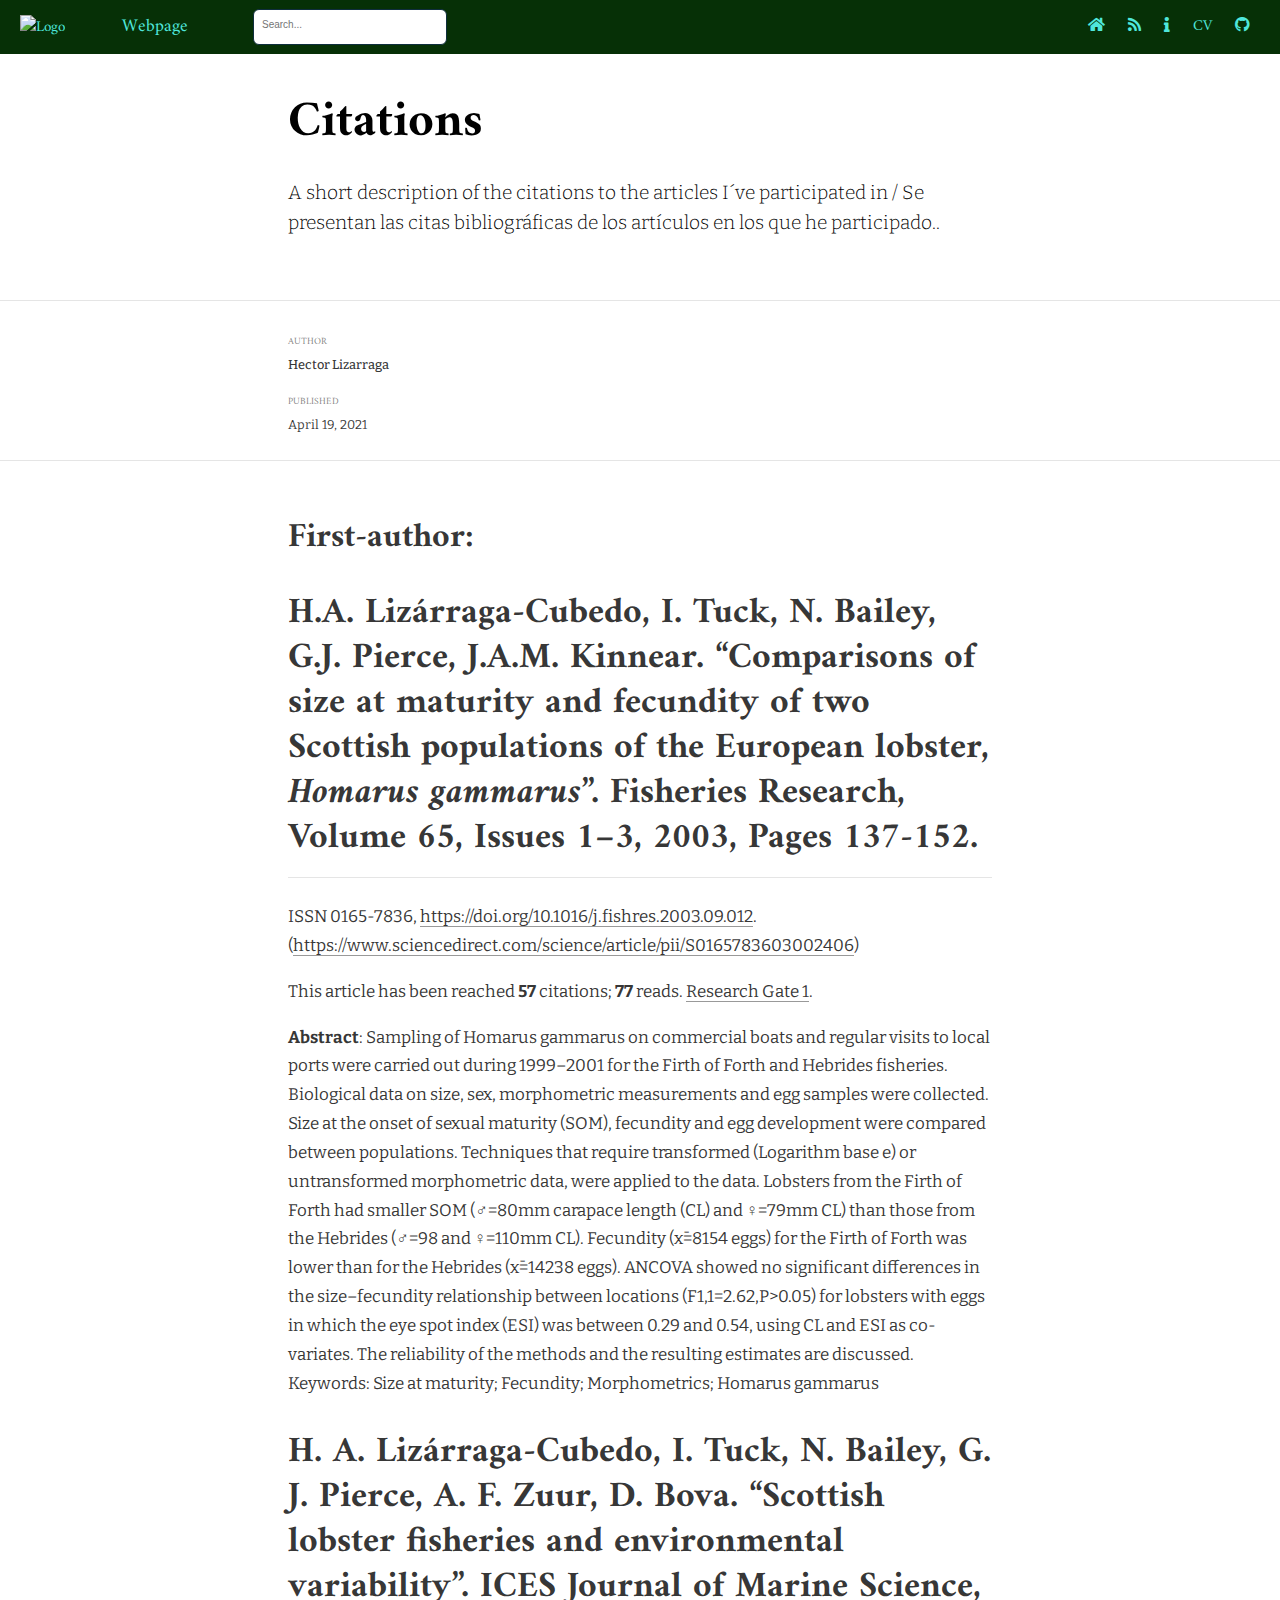
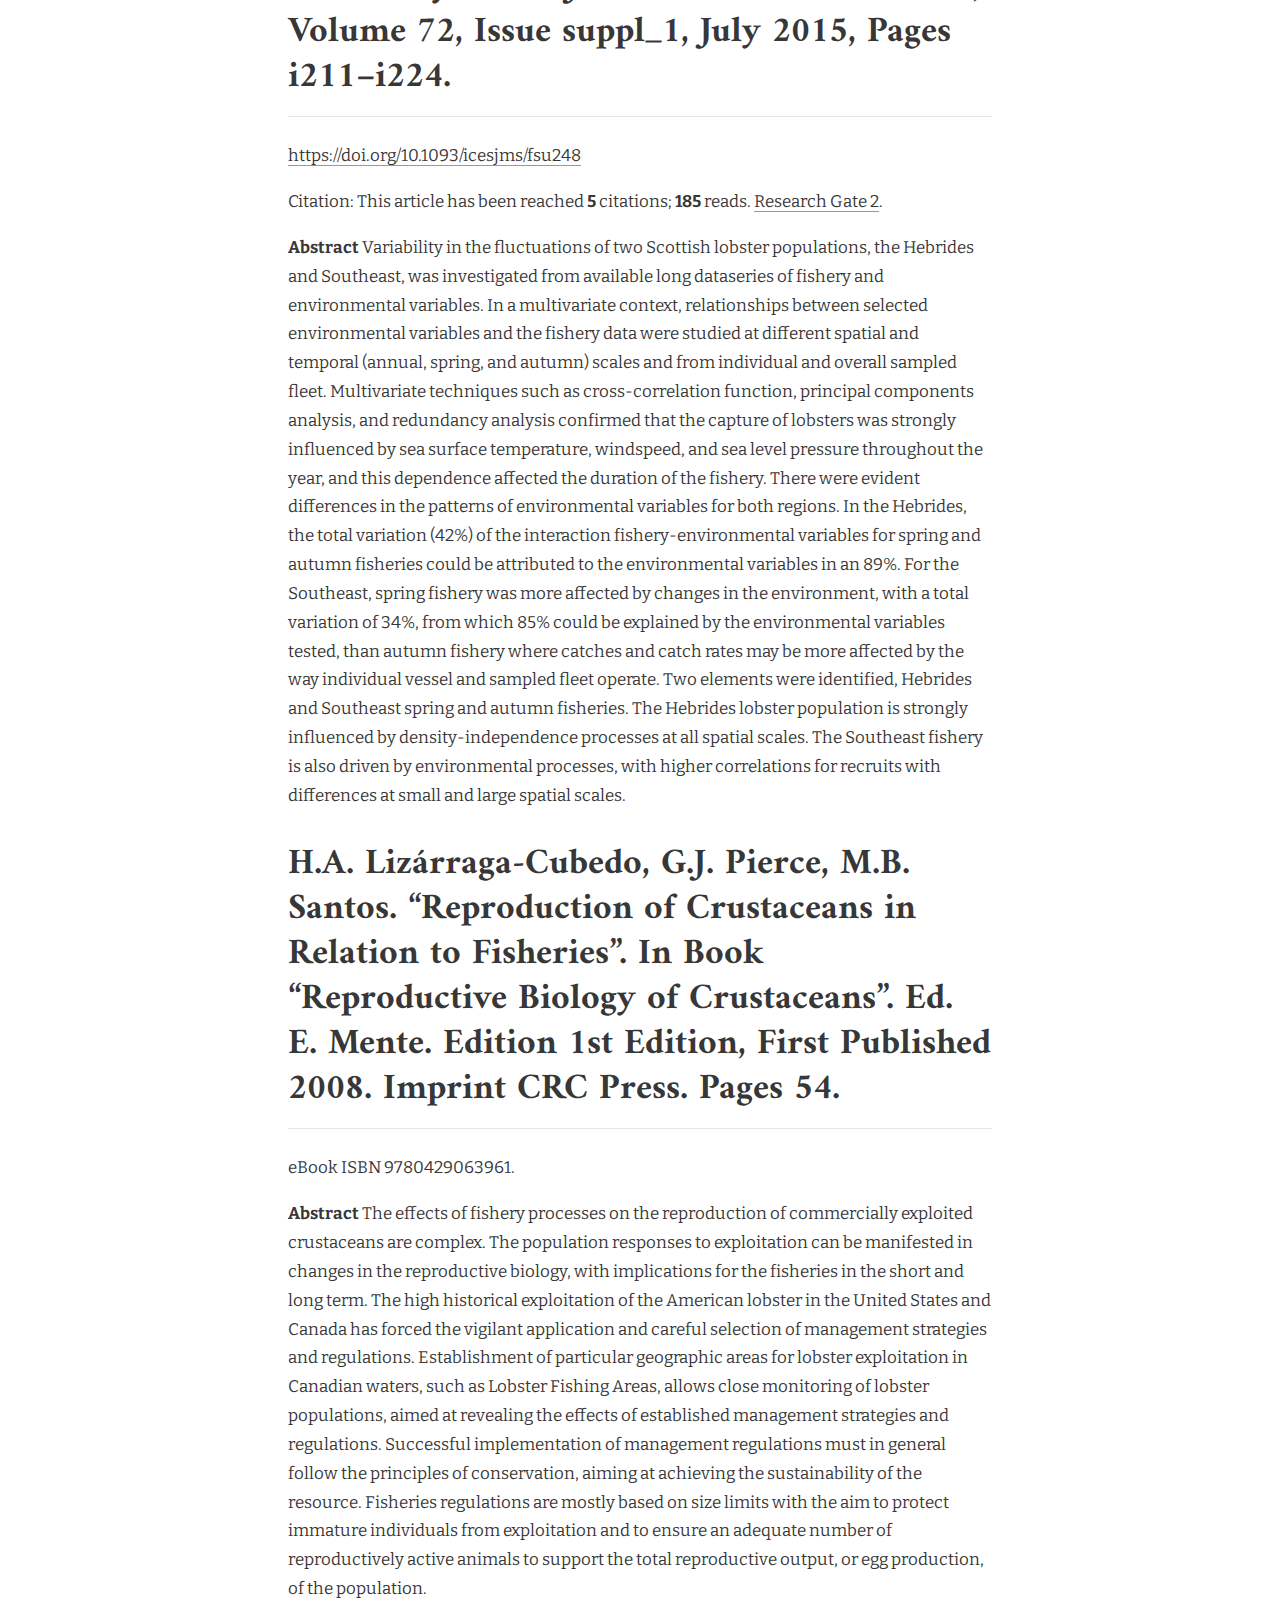
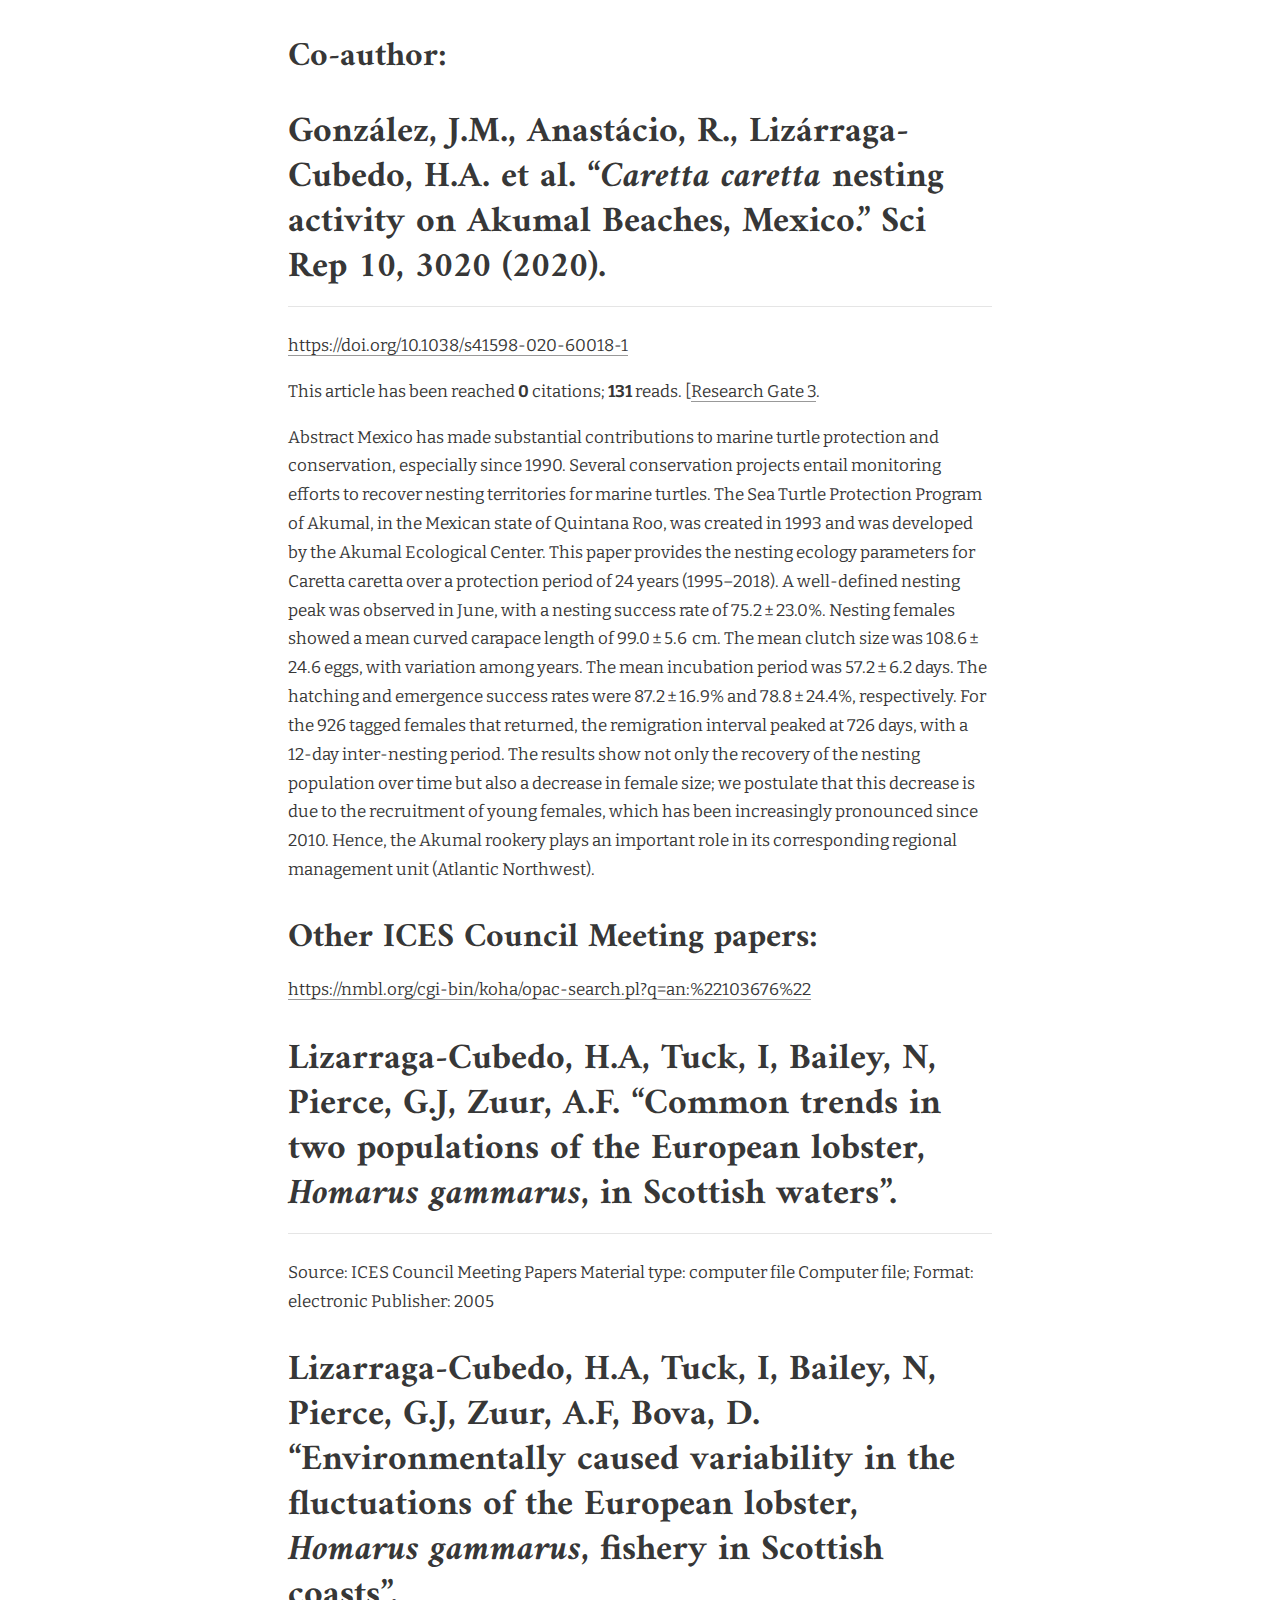
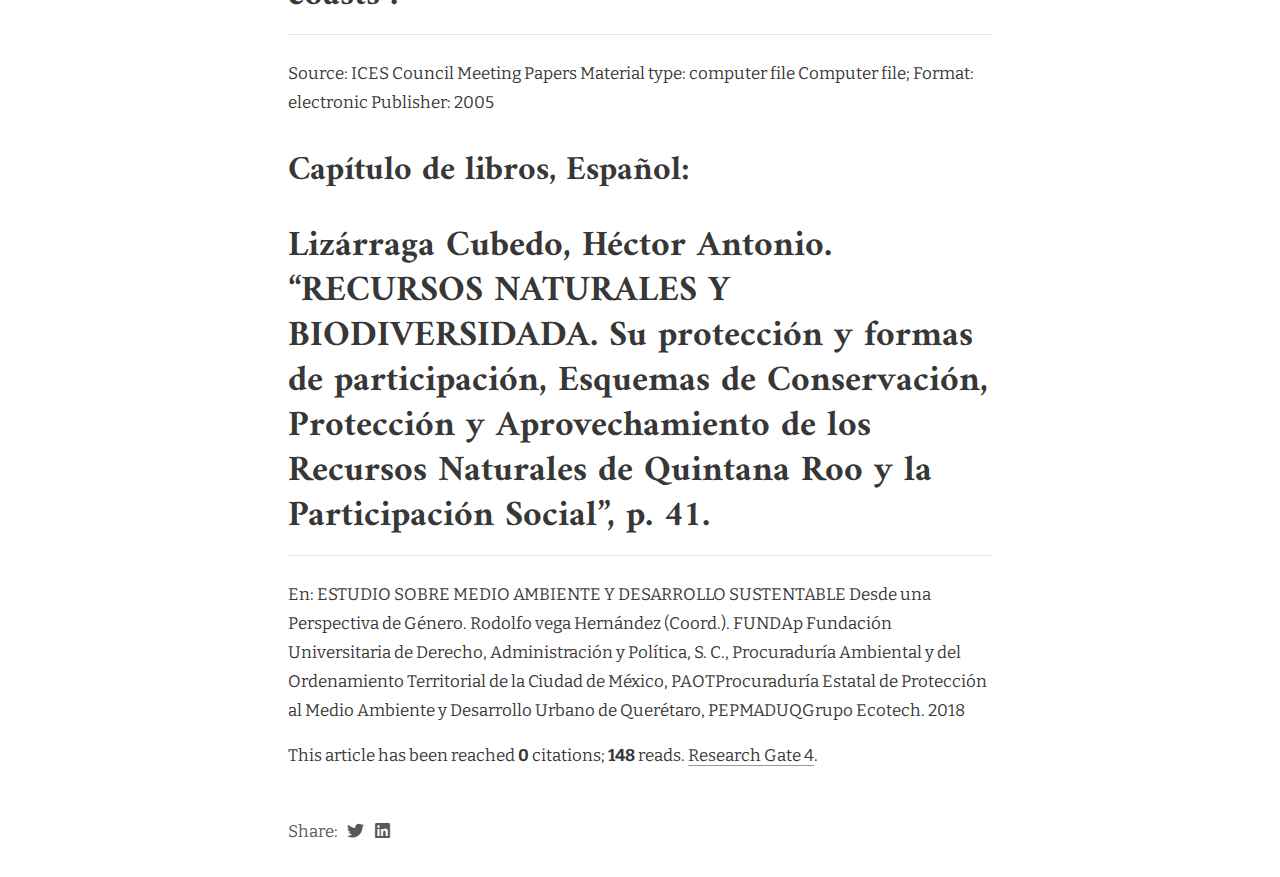
==== docs/posts/2021-04-19-citations/index.html @ cfe35ca5 "CV and citations added" ====
<!DOCTYPE html>

<html xmlns="http://www.w3.org/1999/xhtml" lang="" xml:lang="">

<head>
  <meta charset="utf-8"/>
  <meta name="viewport" content="width=device-width, initial-scale=1"/>
  <meta http-equiv="X-UA-Compatible" content="IE=Edge,chrome=1"/>
  <meta name="generator" content="distill" />

  <style type="text/css">
  /* Hide doc at startup (prevent jankiness while JS renders/transforms) */
  body {
    visibility: hidden;
  }
  </style>

 <!--radix_placeholder_import_source-->
 <!--/radix_placeholder_import_source-->

<style type="text/css">code{white-space: pre;}</style>
<style type="text/css" data-origin="pandoc">
pre > code.sourceCode { white-space: pre; position: relative; }
pre > code.sourceCode > span { display: inline-block; line-height: 1.25; }
pre > code.sourceCode > span:empty { height: 1.2em; }
code.sourceCode > span { color: inherit; text-decoration: inherit; }
div.sourceCode { margin: 1em 0; }
pre.sourceCode { margin: 0; }
@media screen {
div.sourceCode { overflow: auto; }
}
@media print {
pre > code.sourceCode { white-space: pre-wrap; }
pre > code.sourceCode > span { text-indent: -5em; padding-left: 5em; }
}
pre.numberSource code
  { counter-reset: source-line 0; }
pre.numberSource code > span
  { position: relative; left: -4em; counter-increment: source-line; }
pre.numberSource code > span > a:first-child::before
  { content: counter(source-line);
    position: relative; left: -1em; text-align: right; vertical-align: baseline;
    border: none; display: inline-block;
    -webkit-touch-callout: none; -webkit-user-select: none;
    -khtml-user-select: none; -moz-user-select: none;
    -ms-user-select: none; user-select: none;
    padding: 0 4px; width: 4em;
    color: #aaaaaa;
  }
pre.numberSource { margin-left: 3em; border-left: 1px solid #aaaaaa;  padding-left: 4px; }
div.sourceCode
  {   }
@media screen {
pre > code.sourceCode > span > a:first-child::before { text-decoration: underline; }
}
code span.al { color: #ad0000; } /* Alert */
code span.an { color: #5e5e5e; } /* Annotation */
code span.at { color: #20794d; } /* Attribute */
code span.bn { color: #ad0000; } /* BaseN */
code span.bu { } /* BuiltIn */
code span.cf { color: #007ba5; } /* ControlFlow */
code span.ch { color: #20794d; } /* Char */
code span.cn { color: #8f5902; } /* Constant */
code span.co { color: #5e5e5e; } /* Comment */
code span.cv { color: #5e5e5e; font-style: italic; } /* CommentVar */
code span.do { color: #5e5e5e; font-style: italic; } /* Documentation */
code span.dt { color: #ad0000; } /* DataType */
code span.dv { color: #ad0000; } /* DecVal */
code span.er { color: #ad0000; } /* Error */
code span.ex { } /* Extension */
code span.fl { color: #ad0000; } /* Float */
code span.fu { color: #4758ab; } /* Function */
code span.im { } /* Import */
code span.in { color: #5e5e5e; } /* Information */
code span.kw { color: #007ba5; } /* Keyword */
code span.op { color: #5e5e5e; } /* Operator */
code span.ot { color: #007ba5; } /* Other */
code span.pp { color: #ad0000; } /* Preprocessor */
code span.sc { color: #20794d; } /* SpecialChar */
code span.ss { color: #20794d; } /* SpecialString */
code span.st { color: #20794d; } /* String */
code span.va { color: #111111; } /* Variable */
code span.vs { color: #20794d; } /* VerbatimString */
code span.wa { color: #5e5e5e; font-style: italic; } /* Warning */
</style>

  <!--radix_placeholder_meta_tags-->
<title>Webpage: Citations</title>

<meta property="description" itemprop="description" content="A short description of the citations to the articles I´ve participated in / Se presentan las citas bibliográficas de los artículos en los que he participado.."/>

<link rel="canonical" href="https://halizarraga.github.io/Pagina/posts/2021-04-19-citations/"/>

<!--  https://schema.org/Article -->
<meta property="article:published" itemprop="datePublished" content="2021-04-19"/>
<meta property="article:created" itemprop="dateCreated" content="2021-04-19"/>
<meta name="article:author" content="Hector Lizarraga"/>

<!--  https://developers.facebook.com/docs/sharing/webmasters#markup -->
<meta property="og:title" content="Webpage: Citations"/>
<meta property="og:type" content="article"/>
<meta property="og:description" content="A short description of the citations to the articles I´ve participated in / Se presentan las citas bibliográficas de los artículos en los que he participado.."/>
<meta property="og:url" content="https://halizarraga.github.io/Pagina/posts/2021-04-19-citations/"/>
<meta property="og:locale" content="en_US"/>
<meta property="og:site_name" content="Webpage"/>

<!--  https://dev.twitter.com/cards/types/summary -->
<meta property="twitter:card" content="summary"/>
<meta property="twitter:title" content="Webpage: Citations"/>
<meta property="twitter:description" content="A short description of the citations to the articles I´ve participated in / Se presentan las citas bibliográficas de los artículos en los que he participado.."/>
<meta property="twitter:url" content="https://halizarraga.github.io/Pagina/posts/2021-04-19-citations/"/>

<!--/radix_placeholder_meta_tags-->
  <!--radix_placeholder_rmarkdown_metadata-->

<script type="text/json" id="radix-rmarkdown-metadata">
{"type":"list","attributes":{"names":{"type":"character","attributes":{},"value":["title","description","author","date","output","canonical_url"]}},"value":[{"type":"character","attributes":{},"value":["Citations"]},{"type":"character","attributes":{},"value":["A short description of the citations to the articles I´ve participated in / Se presentan las citas bibliográficas de los artículos en los que he participado.."]},{"type":"list","attributes":{},"value":[{"type":"list","attributes":{"names":{"type":"character","attributes":{},"value":["name","url"]}},"value":[{"type":"character","attributes":{},"value":["Hector Lizarraga"]},{"type":"list","attributes":{"names":{"type":"character","attributes":{},"value":["https://www.researchgate.net/profile/Hector-Lizarraga"]}},"value":[{"type":"NULL"}]}]}]},{"type":"character","attributes":{},"value":["04-19-2021"]},{"type":"list","attributes":{"names":{"type":"character","attributes":{},"value":["distill::distill_article"]}},"value":[{"type":"list","attributes":{"names":{"type":"character","attributes":{},"value":["self_contained"]}},"value":[{"type":"logical","attributes":{},"value":[false]}]}]},{"type":"character","attributes":{},"value":["https://halizarraga.github.io/Pagina/posts/2021-04-19-citations/"]}]}
</script>
<!--/radix_placeholder_rmarkdown_metadata-->
  
  <script type="text/json" id="radix-resource-manifest">
  {"type":"character","attributes":{},"value":["citations_files/anchor-4.2.2/anchor.min.js","citations_files/bowser-1.9.3/bowser.min.js","citations_files/distill-2.2.21/template.v2.js","citations_files/header-attrs-2.7/header-attrs.js","citations_files/jquery-1.11.3/jquery.min.js","citations_files/popper-2.6.0/popper.min.js","citations_files/tippy-6.2.7/tippy-bundle.umd.min.js","citations_files/tippy-6.2.7/tippy-light-border.css","citations_files/tippy-6.2.7/tippy.css","citations_files/tippy-6.2.7/tippy.umd.min.js","citations_files/webcomponents-2.0.0/webcomponents.js"]}
  </script>
  <!--radix_placeholder_navigation_in_header-->
<meta name="distill:offset" content="../.."/>

<script type="application/javascript">

  window.headroom_prevent_pin = false;

  window.document.addEventListener("DOMContentLoaded", function (event) {

    // initialize headroom for banner
    var header = $('header').get(0);
    var headerHeight = header.offsetHeight;
    var headroom = new Headroom(header, {
      tolerance: 5,
      onPin : function() {
        if (window.headroom_prevent_pin) {
          window.headroom_prevent_pin = false;
          headroom.unpin();
        }
      }
    });
    headroom.init();
    if(window.location.hash)
      headroom.unpin();
    $(header).addClass('headroom--transition');

    // offset scroll location for banner on hash change
    // (see: https://github.com/WickyNilliams/headroom.js/issues/38)
    window.addEventListener("hashchange", function(event) {
      window.scrollTo(0, window.pageYOffset - (headerHeight + 25));
    });

    // responsive menu
    $('.distill-site-header').each(function(i, val) {
      var topnav = $(this);
      var toggle = topnav.find('.nav-toggle');
      toggle.on('click', function() {
        topnav.toggleClass('responsive');
      });
    });

    // nav dropdowns
    $('.nav-dropbtn').click(function(e) {
      $(this).next('.nav-dropdown-content').toggleClass('nav-dropdown-active');
      $(this).parent().siblings('.nav-dropdown')
         .children('.nav-dropdown-content').removeClass('nav-dropdown-active');
    });
    $("body").click(function(e){
      $('.nav-dropdown-content').removeClass('nav-dropdown-active');
    });
    $(".nav-dropdown").click(function(e){
      e.stopPropagation();
    });
  });
</script>

<style type="text/css">

/* Theme (user-documented overrideables for nav appearance) */

.distill-site-nav {
  color: rgba(255, 255, 255, 0.8);
  background-color: #0F2E3D;
  font-size: 15px;
  font-weight: 300;
}

.distill-site-nav a {
  color: inherit;
  text-decoration: none;
}

.distill-site-nav a:hover {
  color: white;
}

@media print {
  .distill-site-nav {
    display: none;
  }
}

.distill-site-header {

}

.distill-site-footer {

}


/* Site Header */

.distill-site-header {
  width: 100%;
  box-sizing: border-box;
  z-index: 3;
}

.distill-site-header .nav-left {
  display: inline-block;
  margin-left: 8px;
}

@media screen and (max-width: 768px) {
  .distill-site-header .nav-left {
    margin-left: 0;
  }
}


.distill-site-header .nav-right {
  float: right;
  margin-right: 8px;
}

.distill-site-header a,
.distill-site-header .title {
  display: inline-block;
  text-align: center;
  padding: 14px 10px 14px 10px;
}

.distill-site-header .title {
  font-size: 18px;
  min-width: 150px;
}

.distill-site-header .logo {
  padding: 0;
}

.distill-site-header .logo img {
  display: none;
  max-height: 20px;
  width: auto;
  margin-bottom: -4px;
}

.distill-site-header .nav-image img {
  max-height: 18px;
  width: auto;
  display: inline-block;
  margin-bottom: -3px;
}



@media screen and (min-width: 1000px) {
  .distill-site-header .logo img {
    display: inline-block;
  }
  .distill-site-header .nav-left {
    margin-left: 20px;
  }
  .distill-site-header .nav-right {
    margin-right: 20px;
  }
  .distill-site-header .title {
    padding-left: 12px;
  }
}


.distill-site-header .nav-toggle {
  display: none;
}

.nav-dropdown {
  display: inline-block;
  position: relative;
}

.nav-dropdown .nav-dropbtn {
  border: none;
  outline: none;
  color: rgba(255, 255, 255, 0.8);
  padding: 16px 10px;
  background-color: transparent;
  font-family: inherit;
  font-size: inherit;
  font-weight: inherit;
  margin: 0;
  margin-top: 1px;
  z-index: 2;
}

.nav-dropdown-content {
  display: none;
  position: absolute;
  background-color: white;
  min-width: 200px;
  border: 1px solid rgba(0,0,0,0.15);
  border-radius: 4px;
  box-shadow: 0px 8px 16px 0px rgba(0,0,0,0.1);
  z-index: 1;
  margin-top: 2px;
  white-space: nowrap;
  padding-top: 4px;
  padding-bottom: 4px;
}

.nav-dropdown-content hr {
  margin-top: 4px;
  margin-bottom: 4px;
  border: none;
  border-bottom: 1px solid rgba(0, 0, 0, 0.1);
}

.nav-dropdown-active {
  display: block;
}

.nav-dropdown-content a, .nav-dropdown-content .nav-dropdown-header {
  color: black;
  padding: 6px 24px;
  text-decoration: none;
  display: block;
  text-align: left;
}

.nav-dropdown-content .nav-dropdown-header {
  display: block;
  padding: 5px 24px;
  padding-bottom: 0;
  text-transform: uppercase;
  font-size: 14px;
  color: #999999;
  white-space: nowrap;
}

.nav-dropdown:hover .nav-dropbtn {
  color: white;
}

.nav-dropdown-content a:hover {
  background-color: #ddd;
  color: black;
}

.nav-right .nav-dropdown-content {
  margin-left: -45%;
  right: 0;
}

@media screen and (max-width: 768px) {
  .distill-site-header a, .distill-site-header .nav-dropdown  {display: none;}
  .distill-site-header a.nav-toggle {
    float: right;
    display: block;
  }
  .distill-site-header .title {
    margin-left: 0;
  }
  .distill-site-header .nav-right {
    margin-right: 0;
  }
  .distill-site-header {
    overflow: hidden;
  }
  .nav-right .nav-dropdown-content {
    margin-left: 0;
  }
}


@media screen and (max-width: 768px) {
  .distill-site-header.responsive {position: relative; min-height: 500px; }
  .distill-site-header.responsive a.nav-toggle {
    position: absolute;
    right: 0;
    top: 0;
  }
  .distill-site-header.responsive a,
  .distill-site-header.responsive .nav-dropdown {
    display: block;
    text-align: left;
  }
  .distill-site-header.responsive .nav-left,
  .distill-site-header.responsive .nav-right {
    width: 100%;
  }
  .distill-site-header.responsive .nav-dropdown {float: none;}
  .distill-site-header.responsive .nav-dropdown-content {position: relative;}
  .distill-site-header.responsive .nav-dropdown .nav-dropbtn {
    display: block;
    width: 100%;
    text-align: left;
  }
}

/* Site Footer */

.distill-site-footer {
  width: 100%;
  overflow: hidden;
  box-sizing: border-box;
  z-index: 3;
  margin-top: 30px;
  padding-top: 30px;
  padding-bottom: 30px;
  text-align: center;
}

/* Headroom */

d-title {
  padding-top: 6rem;
}

@media print {
  d-title {
    padding-top: 4rem;
  }
}

.headroom {
  z-index: 1000;
  position: fixed;
  top: 0;
  left: 0;
  right: 0;
}

.headroom--transition {
  transition: all .4s ease-in-out;
}

.headroom--unpinned {
  top: -100px;
}

.headroom--pinned {
  top: 0;
}

/* adjust viewport for navbar height */
/* helps vertically center bootstrap (non-distill) content */
.min-vh-100 {
  min-height: calc(100vh - 100px) !important;
}

</style>

<script src="../../site_libs/jquery-1.11.3/jquery.min.js"></script>
<link href="../../site_libs/font-awesome-5.1.0/css/all.css" rel="stylesheet"/>
<link href="../../site_libs/font-awesome-5.1.0/css/v4-shims.css" rel="stylesheet"/>
<script src="../../site_libs/headroom-0.9.4/headroom.min.js"></script>
<script src="../../site_libs/autocomplete-0.37.1/autocomplete.min.js"></script>
<script src="../../site_libs/fuse-6.4.1/fuse.min.js"></script>

<script type="application/javascript">

function getMeta(metaName) {
  var metas = document.getElementsByTagName('meta');
  for (let i = 0; i < metas.length; i++) {
    if (metas[i].getAttribute('name') === metaName) {
      return metas[i].getAttribute('content');
    }
  }
  return '';
}

function offsetURL(url) {
  var offset = getMeta('distill:offset');
  return offset ? offset + '/' + url : url;
}

function createFuseIndex() {

  // create fuse index
  var options = {
    keys: [
      { name: 'title', weight: 20 },
      { name: 'categories', weight: 15 },
      { name: 'description', weight: 10 },
      { name: 'contents', weight: 5 },
    ],
    ignoreLocation: true,
    threshold: 0
  };
  var fuse = new window.Fuse([], options);

  // fetch the main search.json
  return fetch(offsetURL('search.json'))
    .then(function(response) {
      if (response.status == 200) {
        return response.json().then(function(json) {
          // index main articles
          json.articles.forEach(function(article) {
            fuse.add(article);
          });
          // download collections and index their articles
          return Promise.all(json.collections.map(function(collection) {
            return fetch(offsetURL(collection)).then(function(response) {
              if (response.status === 200) {
                return response.json().then(function(articles) {
                  articles.forEach(function(article) {
                    fuse.add(article);
                  });
                })
              } else {
                return Promise.reject(
                  new Error('Unexpected status from search index request: ' +
                            response.status)
                );
              }
            });
          })).then(function() {
            return fuse;
          });
        });

      } else {
        return Promise.reject(
          new Error('Unexpected status from search index request: ' +
                      response.status)
        );
      }
    });
}

window.document.addEventListener("DOMContentLoaded", function (event) {

  // get search element (bail if we don't have one)
  var searchEl = window.document.getElementById('distill-search');
  if (!searchEl)
    return;

  createFuseIndex()
    .then(function(fuse) {

      // make search box visible
      searchEl.classList.remove('hidden');

      // initialize autocomplete
      var options = {
        autoselect: true,
        hint: false,
        minLength: 2,
      };
      window.autocomplete(searchEl, options, [{
        source: function(query, callback) {
          const searchOptions = {
            isCaseSensitive: false,
            shouldSort: true,
            minMatchCharLength: 2,
            limit: 10,
          };
          var results = fuse.search(query, searchOptions);
          callback(results
            .map(function(result) { return result.item; })
          );
        },
        templates: {
          suggestion: function(suggestion) {
            var img = suggestion.preview && Object.keys(suggestion.preview).length > 0
              ? `<img src="${offsetURL(suggestion.preview)}"</img>`
              : '';
            var html = `
              <div class="search-item">
                <h3>${suggestion.title}</h3>
                <div class="search-item-description">
                  ${suggestion.description || ''}
                </div>
                <div class="search-item-preview">
                  ${img}
                </div>
              </div>
            `;
            return html;
          }
        }
      }]).on('autocomplete:selected', function(event, suggestion) {
        window.location.href = offsetURL(suggestion.path);
      });
      // remove inline display style on autocompleter (we want to
      // manage responsive display via css)
      $('.algolia-autocomplete').css("display", "");
    })
    .catch(function(error) {
      console.log(error);
    });

});

</script>

<style type="text/css">

.nav-search {
  font-size: x-small;
}

/* Algolioa Autocomplete */

.algolia-autocomplete {
  display: inline-block;
  margin-left: 10px;
  vertical-align: sub;
  background-color: white;
  color: black;
  padding: 6px;
  padding-top: 8px;
  padding-bottom: 0;
  border-radius: 6px;
  border: 1px #0F2E3D solid;
  width: 180px;
}


@media screen and (max-width: 768px) {
  .distill-site-nav .algolia-autocomplete {
    display: none;
    visibility: hidden;
  }
  .distill-site-nav.responsive .algolia-autocomplete {
    display: inline-block;
    visibility: visible;
  }
  .distill-site-nav.responsive .algolia-autocomplete .aa-dropdown-menu {
    margin-left: 0;
    width: 400px;
    max-height: 400px;
  }
}

.algolia-autocomplete .aa-input, .algolia-autocomplete .aa-hint {
  width: 90%;
  outline: none;
  border: none;
}

.algolia-autocomplete .aa-hint {
  color: #999;
}
.algolia-autocomplete .aa-dropdown-menu {
  width: 550px;
  max-height: 70vh;
  overflow-x: visible;
  overflow-y: scroll;
  padding: 5px;
  margin-top: 3px;
  margin-left: -150px;
  background-color: #fff;
  border-radius: 5px;
  border: 1px solid #999;
  border-top: none;
}

.algolia-autocomplete .aa-dropdown-menu .aa-suggestion {
  cursor: pointer;
  padding: 5px 4px;
  border-bottom: 1px solid #eee;
}

.algolia-autocomplete .aa-dropdown-menu .aa-suggestion:last-of-type {
  border-bottom: none;
  margin-bottom: 2px;
}

.algolia-autocomplete .aa-dropdown-menu .aa-suggestion .search-item {
  overflow: hidden;
  font-size: 0.8em;
  line-height: 1.4em;
}

.algolia-autocomplete .aa-dropdown-menu .aa-suggestion .search-item h3 {
  font-size: 1rem;
  margin-block-start: 0;
  margin-block-end: 5px;
}

.algolia-autocomplete .aa-dropdown-menu .aa-suggestion .search-item-description {
  display: inline-block;
  overflow: hidden;
  height: 2.8em;
  width: 80%;
  margin-right: 4%;
}

.algolia-autocomplete .aa-dropdown-menu .aa-suggestion .search-item-preview {
  display: inline-block;
  width: 15%;
}

.algolia-autocomplete .aa-dropdown-menu .aa-suggestion .search-item-preview img {
  height: 3em;
  width: auto;
  display: none;
}

.algolia-autocomplete .aa-dropdown-menu .aa-suggestion .search-item-preview img[src] {
  display: initial;
}

.algolia-autocomplete .aa-dropdown-menu .aa-suggestion.aa-cursor {
  background-color: #eee;
}
.algolia-autocomplete .aa-dropdown-menu .aa-suggestion em {
  font-weight: bold;
  font-style: normal;
}

</style>


<!--/radix_placeholder_navigation_in_header-->
  <!--radix_placeholder_distill-->

<style type="text/css">

body {
  background-color: white;
}

.pandoc-table {
  width: 100%;
}

.pandoc-table>caption {
  margin-bottom: 10px;
}

.pandoc-table th:not([align]) {
  text-align: left;
}

.pagedtable-footer {
  font-size: 15px;
}

d-byline .byline {
  grid-template-columns: 2fr 2fr;
}

d-byline .byline h3 {
  margin-block-start: 1.5em;
}

d-byline .byline .authors-affiliations h3 {
  margin-block-start: 0.5em;
}

.authors-affiliations .orcid-id {
  width: 16px;
  height:16px;
  margin-left: 4px;
  margin-right: 4px;
  vertical-align: middle;
  padding-bottom: 2px;
}

d-title .dt-tags {
  margin-top: 1em;
  grid-column: text;
}

.dt-tags .dt-tag {
  text-decoration: none;
  display: inline-block;
  color: rgba(0,0,0,0.6);
  padding: 0em 0.4em;
  margin-right: 0.5em;
  margin-bottom: 0.4em;
  font-size: 70%;
  border: 1px solid rgba(0,0,0,0.2);
  border-radius: 3px;
  text-transform: uppercase;
  font-weight: 500;
}

d-article table.gt_table td,
d-article table.gt_table th {
  border-bottom: none;
}

.html-widget {
  margin-bottom: 2.0em;
}

.l-screen-inset {
  padding-right: 16px;
}

.l-screen .caption {
  margin-left: 10px;
}

.shaded {
  background: rgb(247, 247, 247);
  padding-top: 20px;
  padding-bottom: 20px;
  border-top: 1px solid rgba(0, 0, 0, 0.1);
  border-bottom: 1px solid rgba(0, 0, 0, 0.1);
}

.shaded .html-widget {
  margin-bottom: 0;
  border: 1px solid rgba(0, 0, 0, 0.1);
}

.shaded .shaded-content {
  background: white;
}

.text-output {
  margin-top: 0;
  line-height: 1.5em;
}

.hidden {
  display: none !important;
}

d-article {
  padding-top: 2.5rem;
  padding-bottom: 30px;
}

d-appendix {
  padding-top: 30px;
}

d-article>p>img {
  width: 100%;
}

d-article h2 {
  margin: 1rem 0 1.5rem 0;
}

d-article h3 {
  margin-top: 1.5rem;
}

d-article iframe {
  border: 1px solid rgba(0, 0, 0, 0.1);
  margin-bottom: 2.0em;
  width: 100%;
}

/* Tweak code blocks */

d-article div.sourceCode code,
d-article pre code {
  font-family: Consolas, Monaco, 'Andale Mono', 'Ubuntu Mono', monospace;
}

d-article pre,
d-article div.sourceCode,
d-article div.sourceCode pre {
  overflow: auto;
}

d-article div.sourceCode {
  background-color: white;
}

d-article div.sourceCode pre {
  padding-left: 10px;
  font-size: 12px;
  border-left: 2px solid rgba(0,0,0,0.1);
}

d-article pre {
  font-size: 12px;
  color: black;
  background: none;
  margin-top: 0;
  text-align: left;
  white-space: pre;
  word-spacing: normal;
  word-break: normal;
  word-wrap: normal;
  line-height: 1.5;

  -moz-tab-size: 4;
  -o-tab-size: 4;
  tab-size: 4;

  -webkit-hyphens: none;
  -moz-hyphens: none;
  -ms-hyphens: none;
  hyphens: none;
}

d-article pre a {
  border-bottom: none;
}

d-article pre a:hover {
  border-bottom: none;
  text-decoration: underline;
}

d-article details {
  grid-column: text;
  margin-bottom: 0.8em;
}

@media(min-width: 768px) {

d-article pre,
d-article div.sourceCode,
d-article div.sourceCode pre {
  overflow: visible !important;
}

d-article div.sourceCode pre {
  padding-left: 18px;
  font-size: 14px;
}

d-article pre {
  font-size: 14px;
}

}

figure img.external {
  background: white;
  border: 1px solid rgba(0, 0, 0, 0.1);
  box-shadow: 0 1px 8px rgba(0, 0, 0, 0.1);
  padding: 18px;
  box-sizing: border-box;
}

/* CSS for d-contents */

.d-contents {
  grid-column: text;
  color: rgba(0,0,0,0.8);
  font-size: 0.9em;
  padding-bottom: 1em;
  margin-bottom: 1em;
  padding-bottom: 0.5em;
  margin-bottom: 1em;
  padding-left: 0.25em;
  justify-self: start;
}

@media(min-width: 1000px) {
  .d-contents.d-contents-float {
    height: 0;
    grid-column-start: 1;
    grid-column-end: 4;
    justify-self: center;
    padding-right: 3em;
    padding-left: 2em;
  }
}

.d-contents nav h3 {
  font-size: 18px;
  margin-top: 0;
  margin-bottom: 1em;
}

.d-contents li {
  list-style-type: none
}

.d-contents nav > ul {
  padding-left: 0;
}

.d-contents ul {
  padding-left: 1em
}

.d-contents nav ul li {
  margin-top: 0.6em;
  margin-bottom: 0.2em;
}

.d-contents nav a {
  font-size: 13px;
  border-bottom: none;
  text-decoration: none
  color: rgba(0, 0, 0, 0.8);
}

.d-contents nav a:hover {
  text-decoration: underline solid rgba(0, 0, 0, 0.6)
}

.d-contents nav > ul > li > a {
  font-weight: 600;
}

.d-contents nav > ul > li > ul {
  font-weight: inherit;
}

.d-contents nav > ul > li > ul > li {
  margin-top: 0.2em;
}


.d-contents nav ul {
  margin-top: 0;
  margin-bottom: 0.25em;
}

.d-article-with-toc h2:nth-child(2) {
  margin-top: 0;
}


/* Figure */

.figure {
  position: relative;
  margin-bottom: 2.5em;
  margin-top: 1.5em;
}

.figure img {
  width: 100%;
}

.figure .caption {
  color: rgba(0, 0, 0, 0.6);
  font-size: 12px;
  line-height: 1.5em;
}

.figure img.external {
  background: white;
  border: 1px solid rgba(0, 0, 0, 0.1);
  box-shadow: 0 1px 8px rgba(0, 0, 0, 0.1);
  padding: 18px;
  box-sizing: border-box;
}

.figure .caption a {
  color: rgba(0, 0, 0, 0.6);
}

.figure .caption b,
.figure .caption strong, {
  font-weight: 600;
  color: rgba(0, 0, 0, 1.0);
}

/* Citations */

d-article .citation {
  color: inherit;
  cursor: inherit;
}

div.hanging-indent{
  margin-left: 1em; text-indent: -1em;
}

/* Citation hover box */

.tippy-box[data-theme~=light-border] {
  background-color: rgba(250, 250, 250, 0.95);
}

.tippy-content > p {
  margin-bottom: 0;
  padding: 2px;
}


/* Tweak 1000px media break to show more text */

@media(min-width: 1000px) {
  .base-grid,
  distill-header,
  d-title,
  d-abstract,
  d-article,
  d-appendix,
  distill-appendix,
  d-byline,
  d-footnote-list,
  d-citation-list,
  distill-footer {
    grid-template-columns: [screen-start] 1fr [page-start kicker-start] 80px [middle-start] 50px [text-start kicker-end] 65px 65px 65px 65px 65px 65px 65px 65px [text-end gutter-start] 65px [middle-end] 65px [page-end gutter-end] 1fr [screen-end];
    grid-column-gap: 16px;
  }

  .grid {
    grid-column-gap: 16px;
  }

  d-article {
    font-size: 1.06rem;
    line-height: 1.7em;
  }
  figure .caption, .figure .caption, figure figcaption {
    font-size: 13px;
  }
}

@media(min-width: 1180px) {
  .base-grid,
  distill-header,
  d-title,
  d-abstract,
  d-article,
  d-appendix,
  distill-appendix,
  d-byline,
  d-footnote-list,
  d-citation-list,
  distill-footer {
    grid-template-columns: [screen-start] 1fr [page-start kicker-start] 60px [middle-start] 60px [text-start kicker-end] 60px 60px 60px 60px 60px 60px 60px 60px [text-end gutter-start] 60px [middle-end] 60px [page-end gutter-end] 1fr [screen-end];
    grid-column-gap: 32px;
  }

  .grid {
    grid-column-gap: 32px;
  }
}


/* Get the citation styles for the appendix (not auto-injected on render since
   we do our own rendering of the citation appendix) */

d-appendix .citation-appendix,
.d-appendix .citation-appendix {
  font-size: 11px;
  line-height: 15px;
  border-left: 1px solid rgba(0, 0, 0, 0.1);
  padding-left: 18px;
  border: 1px solid rgba(0,0,0,0.1);
  background: rgba(0, 0, 0, 0.02);
  padding: 10px 18px;
  border-radius: 3px;
  color: rgba(150, 150, 150, 1);
  overflow: hidden;
  margin-top: -12px;
  white-space: pre-wrap;
  word-wrap: break-word;
}

/* Include appendix styles here so they can be overridden */

d-appendix {
  contain: layout style;
  font-size: 0.8em;
  line-height: 1.7em;
  margin-top: 60px;
  margin-bottom: 0;
  border-top: 1px solid rgba(0, 0, 0, 0.1);
  color: rgba(0,0,0,0.5);
  padding-top: 60px;
  padding-bottom: 48px;
}

d-appendix h3 {
  grid-column: page-start / text-start;
  font-size: 15px;
  font-weight: 500;
  margin-top: 1em;
  margin-bottom: 0;
  color: rgba(0,0,0,0.65);
}

d-appendix h3 + * {
  margin-top: 1em;
}

d-appendix ol {
  padding: 0 0 0 15px;
}

@media (min-width: 768px) {
  d-appendix ol {
    padding: 0 0 0 30px;
    margin-left: -30px;
  }
}

d-appendix li {
  margin-bottom: 1em;
}

d-appendix a {
  color: rgba(0, 0, 0, 0.6);
}

d-appendix > * {
  grid-column: text;
}

d-appendix > d-footnote-list,
d-appendix > d-citation-list,
d-appendix > distill-appendix {
  grid-column: screen;
}

/* Include footnote styles here so they can be overridden */

d-footnote-list {
  contain: layout style;
}

d-footnote-list > * {
  grid-column: text;
}

d-footnote-list a.footnote-backlink {
  color: rgba(0,0,0,0.3);
  padding-left: 0.5em;
}



/* Anchor.js */

.anchorjs-link {
  /*transition: all .25s linear; */
  text-decoration: none;
  border-bottom: none;
}
*:hover > .anchorjs-link {
  margin-left: -1.125em !important;
  text-decoration: none;
  border-bottom: none;
}

/* Social footer */

.social_footer {
  margin-top: 30px;
  margin-bottom: 0;
  color: rgba(0,0,0,0.67);
}

.disqus-comments {
  margin-right: 30px;
}

.disqus-comment-count {
  border-bottom: 1px solid rgba(0, 0, 0, 0.4);
  cursor: pointer;
}

#disqus_thread {
  margin-top: 30px;
}

.article-sharing a {
  border-bottom: none;
  margin-right: 8px;
}

.article-sharing a:hover {
  border-bottom: none;
}

.sidebar-section.subscribe {
  font-size: 12px;
  line-height: 1.6em;
}

.subscribe p {
  margin-bottom: 0.5em;
}


.article-footer .subscribe {
  font-size: 15px;
  margin-top: 45px;
}


.sidebar-section.custom {
  font-size: 12px;
  line-height: 1.6em;
}

.custom p {
  margin-bottom: 0.5em;
}

/* Styles for listing layout (hide title) */
.layout-listing d-title, .layout-listing .d-title {
  display: none;
}

/* Styles for posts lists (not auto-injected) */


.posts-with-sidebar {
  padding-left: 45px;
  padding-right: 45px;
}

.posts-list .description h2,
.posts-list .description p {
  font-family: -apple-system, BlinkMacSystemFont, "Segoe UI", Roboto, Oxygen, Ubuntu, Cantarell, "Fira Sans", "Droid Sans", "Helvetica Neue", Arial, sans-serif;
}

.posts-list .description h2 {
  font-weight: 700;
  border-bottom: none;
  padding-bottom: 0;
}

.posts-list h2.post-tag {
  border-bottom: 1px solid rgba(0, 0, 0, 0.2);
  padding-bottom: 12px;
}
.posts-list {
  margin-top: 60px;
  margin-bottom: 24px;
}

.posts-list .post-preview {
  text-decoration: none;
  overflow: hidden;
  display: block;
  border-bottom: 1px solid rgba(0, 0, 0, 0.1);
  padding: 24px 0;
}

.post-preview-last {
  border-bottom: none !important;
}

.posts-list .posts-list-caption {
  grid-column: screen;
  font-weight: 400;
}

.posts-list .post-preview h2 {
  margin: 0 0 6px 0;
  line-height: 1.2em;
  font-style: normal;
  font-size: 24px;
}

.posts-list .post-preview p {
  margin: 0 0 12px 0;
  line-height: 1.4em;
  font-size: 16px;
}

.posts-list .post-preview .thumbnail {
  box-sizing: border-box;
  margin-bottom: 24px;
  position: relative;
  max-width: 500px;
}
.posts-list .post-preview img {
  width: 100%;
  display: block;
}

.posts-list .metadata {
  font-size: 12px;
  line-height: 1.4em;
  margin-bottom: 18px;
}

.posts-list .metadata > * {
  display: inline-block;
}

.posts-list .metadata .publishedDate {
  margin-right: 2em;
}

.posts-list .metadata .dt-authors {
  display: block;
  margin-top: 0.3em;
  margin-right: 2em;
}

.posts-list .dt-tags {
  display: block;
  line-height: 1em;
}

.posts-list .dt-tags .dt-tag {
  display: inline-block;
  color: rgba(0,0,0,0.6);
  padding: 0.3em 0.4em;
  margin-right: 0.2em;
  margin-bottom: 0.4em;
  font-size: 60%;
  border: 1px solid rgba(0,0,0,0.2);
  border-radius: 3px;
  text-transform: uppercase;
  font-weight: 500;
}

.posts-list img {
  opacity: 1;
}

.posts-list img[data-src] {
  opacity: 0;
}

.posts-more {
  clear: both;
}


.posts-sidebar {
  font-size: 16px;
}

.posts-sidebar h3 {
  font-size: 16px;
  margin-top: 0;
  margin-bottom: 0.5em;
  font-weight: 400;
  text-transform: uppercase;
}

.sidebar-section {
  margin-bottom: 30px;
}

.categories ul {
  list-style-type: none;
  margin: 0;
  padding: 0;
}

.categories li {
  color: rgba(0, 0, 0, 0.8);
  margin-bottom: 0;
}

.categories li>a {
  border-bottom: none;
}

.categories li>a:hover {
  border-bottom: 1px solid rgba(0, 0, 0, 0.4);
}

.categories .active {
  font-weight: 600;
}

.categories .category-count {
  color: rgba(0, 0, 0, 0.4);
}


@media(min-width: 768px) {
  .posts-list .post-preview h2 {
    font-size: 26px;
  }
  .posts-list .post-preview .thumbnail {
    float: right;
    width: 30%;
    margin-bottom: 0;
  }
  .posts-list .post-preview .description {
    float: left;
    width: 45%;
  }
  .posts-list .post-preview .metadata {
    float: left;
    width: 20%;
    margin-top: 8px;
  }
  .posts-list .post-preview p {
    margin: 0 0 12px 0;
    line-height: 1.5em;
    font-size: 16px;
  }
  .posts-with-sidebar .posts-list {
    float: left;
    width: 75%;
  }
  .posts-with-sidebar .posts-sidebar {
    float: right;
    width: 20%;
    margin-top: 60px;
    padding-top: 24px;
    padding-bottom: 24px;
  }
}


/* Improve display for browsers without grid (IE/Edge <= 15) */

.downlevel {
  line-height: 1.6em;
  font-family: -apple-system, BlinkMacSystemFont, "Segoe UI", Roboto, Oxygen, Ubuntu, Cantarell, "Fira Sans", "Droid Sans", "Helvetica Neue", Arial, sans-serif;
  margin: 0;
}

.downlevel .d-title {
  padding-top: 6rem;
  padding-bottom: 1.5rem;
}

.downlevel .d-title h1 {
  font-size: 50px;
  font-weight: 700;
  line-height: 1.1em;
  margin: 0 0 0.5rem;
}

.downlevel .d-title p {
  font-weight: 300;
  font-size: 1.2rem;
  line-height: 1.55em;
  margin-top: 0;
}

.downlevel .d-byline {
  padding-top: 0.8em;
  padding-bottom: 0.8em;
  font-size: 0.8rem;
  line-height: 1.8em;
}

.downlevel .section-separator {
  border: none;
  border-top: 1px solid rgba(0, 0, 0, 0.1);
}

.downlevel .d-article {
  font-size: 1.06rem;
  line-height: 1.7em;
  padding-top: 1rem;
  padding-bottom: 2rem;
}


.downlevel .d-appendix {
  padding-left: 0;
  padding-right: 0;
  max-width: none;
  font-size: 0.8em;
  line-height: 1.7em;
  margin-bottom: 0;
  color: rgba(0,0,0,0.5);
  padding-top: 40px;
  padding-bottom: 48px;
}

.downlevel .footnotes ol {
  padding-left: 13px;
}

.downlevel .base-grid,
.downlevel .distill-header,
.downlevel .d-title,
.downlevel .d-abstract,
.downlevel .d-article,
.downlevel .d-appendix,
.downlevel .distill-appendix,
.downlevel .d-byline,
.downlevel .d-footnote-list,
.downlevel .d-citation-list,
.downlevel .distill-footer,
.downlevel .appendix-bottom,
.downlevel .posts-container {
  padding-left: 40px;
  padding-right: 40px;
}

@media(min-width: 768px) {
  .downlevel .base-grid,
  .downlevel .distill-header,
  .downlevel .d-title,
  .downlevel .d-abstract,
  .downlevel .d-article,
  .downlevel .d-appendix,
  .downlevel .distill-appendix,
  .downlevel .d-byline,
  .downlevel .d-footnote-list,
  .downlevel .d-citation-list,
  .downlevel .distill-footer,
  .downlevel .appendix-bottom,
  .downlevel .posts-container {
  padding-left: 150px;
  padding-right: 150px;
  max-width: 900px;
}
}

.downlevel pre code {
  display: block;
  border-left: 2px solid rgba(0, 0, 0, .1);
  padding: 0 0 0 20px;
  font-size: 14px;
}

.downlevel code, .downlevel pre {
  color: black;
  background: none;
  font-family: Consolas, Monaco, 'Andale Mono', 'Ubuntu Mono', monospace;
  text-align: left;
  white-space: pre;
  word-spacing: normal;
  word-break: normal;
  word-wrap: normal;
  line-height: 1.5;

  -moz-tab-size: 4;
  -o-tab-size: 4;
  tab-size: 4;

  -webkit-hyphens: none;
  -moz-hyphens: none;
  -ms-hyphens: none;
  hyphens: none;
}

.downlevel .posts-list .post-preview {
  color: inherit;
}



</style>

<script type="application/javascript">

function is_downlevel_browser() {
  if (bowser.isUnsupportedBrowser({ msie: "12", msedge: "16"},
                                 window.navigator.userAgent)) {
    return true;
  } else {
    return window.load_distill_framework === undefined;
  }
}

// show body when load is complete
function on_load_complete() {

  // add anchors
  if (window.anchors) {
    window.anchors.options.placement = 'left';
    window.anchors.add('d-article > h2, d-article > h3, d-article > h4, d-article > h5');
  }


  // set body to visible
  document.body.style.visibility = 'visible';

  // force redraw for leaflet widgets
  if (window.HTMLWidgets) {
    var maps = window.HTMLWidgets.findAll(".leaflet");
    $.each(maps, function(i, el) {
      var map = this.getMap();
      map.invalidateSize();
      map.eachLayer(function(layer) {
        if (layer instanceof L.TileLayer)
          layer.redraw();
      });
    });
  }

  // trigger 'shown' so htmlwidgets resize
  $('d-article').trigger('shown');
}

function init_distill() {

  init_common();

  // create front matter
  var front_matter = $('<d-front-matter></d-front-matter>');
  $('#distill-front-matter').wrap(front_matter);

  // create d-title
  $('.d-title').changeElementType('d-title');

  // create d-byline
  var byline = $('<d-byline></d-byline>');
  $('.d-byline').replaceWith(byline);

  // create d-article
  var article = $('<d-article></d-article>');
  $('.d-article').wrap(article).children().unwrap();

  // move posts container into article
  $('.posts-container').appendTo($('d-article'));

  // create d-appendix
  $('.d-appendix').changeElementType('d-appendix');

  // flag indicating that we have appendix items
  var appendix = $('.appendix-bottom').children('h3').length > 0;

  // replace footnotes with <d-footnote>
  $('.footnote-ref').each(function(i, val) {
    appendix = true;
    var href = $(this).attr('href');
    var id = href.replace('#', '');
    var fn = $('#' + id);
    var fn_p = $('#' + id + '>p');
    fn_p.find('.footnote-back').remove();
    var text = fn_p.html();
    var dtfn = $('<d-footnote></d-footnote>');
    dtfn.html(text);
    $(this).replaceWith(dtfn);
  });
  // remove footnotes
  $('.footnotes').remove();

  // move refs into #references-listing
  $('#references-listing').replaceWith($('#refs'));

  $('h1.appendix, h2.appendix').each(function(i, val) {
    $(this).changeElementType('h3');
  });
  $('h3.appendix').each(function(i, val) {
    var id = $(this).attr('id');
    $('.d-contents a[href="#' + id + '"]').parent().remove();
    appendix = true;
    $(this).nextUntil($('h1, h2, h3')).addBack().appendTo($('d-appendix'));
  });

  // show d-appendix if we have appendix content
  $("d-appendix").css('display', appendix ? 'grid' : 'none');

  // localize layout chunks to just output
  $('.layout-chunk').each(function(i, val) {

    // capture layout
    var layout = $(this).attr('data-layout');

    // apply layout to markdown level block elements
    var elements = $(this).children().not('details, div.sourceCode, pre, script');
    elements.each(function(i, el) {
      var layout_div = $('<div class="' + layout + '"></div>');
      if (layout_div.hasClass('shaded')) {
        var shaded_content = $('<div class="shaded-content"></div>');
        $(this).wrap(shaded_content);
        $(this).parent().wrap(layout_div);
      } else {
        $(this).wrap(layout_div);
      }
    });


    // unwrap the layout-chunk div
    $(this).children().unwrap();
  });

  // remove code block used to force  highlighting css
  $('.distill-force-highlighting-css').parent().remove();

  // remove empty line numbers inserted by pandoc when using a
  // custom syntax highlighting theme
  $('code.sourceCode a:empty').remove();

  // load distill framework
  load_distill_framework();

  // wait for window.distillRunlevel == 4 to do post processing
  function distill_post_process() {

    if (!window.distillRunlevel || window.distillRunlevel < 4)
      return;

    // hide author/affiliations entirely if we have no authors
    var front_matter = JSON.parse($("#distill-front-matter").html());
    var have_authors = front_matter.authors && front_matter.authors.length > 0;
    if (!have_authors)
      $('d-byline').addClass('hidden');

    // article with toc class
    $('.d-contents').parent().addClass('d-article-with-toc');

    // strip links that point to #
    $('.authors-affiliations').find('a[href="#"]').removeAttr('href');

    // add orcid ids
    $('.authors-affiliations').find('.author').each(function(i, el) {
      var orcid_id = front_matter.authors[i].orcidID;
      if (orcid_id) {
        var a = $('<a></a>');
        a.attr('href', 'https://orcid.org/' + orcid_id);
        var img = $('<img></img>');
        img.addClass('orcid-id');
        img.attr('alt', 'ORCID ID');
        img.attr('src','[data-uri]');
        a.append(img);
        $(this).append(a);
      }
    });

    // hide elements of author/affiliations grid that have no value
    function hide_byline_column(caption) {
      $('d-byline').find('h3:contains("' + caption + '")').parent().css('visibility', 'hidden');
    }

    // affiliations
    var have_affiliations = false;
    for (var i = 0; i<front_matter.authors.length; ++i) {
      var author = front_matter.authors[i];
      if (author.affiliation !== "&nbsp;") {
        have_affiliations = true;
        break;
      }
    }
    if (!have_affiliations)
      $('d-byline').find('h3:contains("Affiliations")').css('visibility', 'hidden');

    // published date
    if (!front_matter.publishedDate)
      hide_byline_column("Published");

    // document object identifier
    var doi = $('d-byline').find('h3:contains("DOI")');
    var doi_p = doi.next().empty();
    if (!front_matter.doi) {
      // if we have a citation and valid citationText then link to that
      if ($('#citation').length > 0 && front_matter.citationText) {
        doi.html('Citation');
        $('<a href="#citation"></a>')
          .text(front_matter.citationText)
          .appendTo(doi_p);
      } else {
        hide_byline_column("DOI");
      }
    } else {
      $('<a></a>')
         .attr('href', "https://doi.org/" + front_matter.doi)
         .html(front_matter.doi)
         .appendTo(doi_p);
    }

     // change plural form of authors/affiliations
    if (front_matter.authors.length === 1) {
      var grid = $('.authors-affiliations');
      grid.children('h3:contains("Authors")').text('Author');
      grid.children('h3:contains("Affiliations")').text('Affiliation');
    }

    // remove d-appendix and d-footnote-list local styles
    $('d-appendix > style:first-child').remove();
    $('d-footnote-list > style:first-child').remove();

    // move appendix-bottom entries to the bottom
    $('.appendix-bottom').appendTo('d-appendix').children().unwrap();
    $('.appendix-bottom').remove();

    // hoverable references
    $('span.citation[data-cites]').each(function() {
      var refHtml = $('#ref-' + $(this).attr('data-cites')).html();
      window.tippy(this, {
        allowHTML: true,
        content: refHtml,
        maxWidth: 500,
        interactive: true,
        interactiveBorder: 10,
        theme: 'light-border',
        placement: 'bottom-start'
      });
    });

    // clear polling timer
    clearInterval(tid);

    // show body now that everything is ready
    on_load_complete();
  }

  var tid = setInterval(distill_post_process, 50);
  distill_post_process();

}

function init_downlevel() {

  init_common();

   // insert hr after d-title
  $('.d-title').after($('<hr class="section-separator"/>'));

  // check if we have authors
  var front_matter = JSON.parse($("#distill-front-matter").html());
  var have_authors = front_matter.authors && front_matter.authors.length > 0;

  // manage byline/border
  if (!have_authors)
    $('.d-byline').remove();
  $('.d-byline').after($('<hr class="section-separator"/>'));
  $('.d-byline a').remove();

  // remove toc
  $('.d-contents').remove();

  // move appendix elements
  $('h1.appendix, h2.appendix').each(function(i, val) {
    $(this).changeElementType('h3');
  });
  $('h3.appendix').each(function(i, val) {
    $(this).nextUntil($('h1, h2, h3')).addBack().appendTo($('.d-appendix'));
  });


  // inject headers into references and footnotes
  var refs_header = $('<h3></h3>');
  refs_header.text('References');
  $('#refs').prepend(refs_header);

  var footnotes_header = $('<h3></h3');
  footnotes_header.text('Footnotes');
  $('.footnotes').children('hr').first().replaceWith(footnotes_header);

  // move appendix-bottom entries to the bottom
  $('.appendix-bottom').appendTo('.d-appendix').children().unwrap();
  $('.appendix-bottom').remove();

  // remove appendix if it's empty
  if ($('.d-appendix').children().length === 0)
    $('.d-appendix').remove();

  // prepend separator above appendix
  $('.d-appendix').before($('<hr class="section-separator" style="clear: both"/>'));

  // trim code
  $('pre>code').each(function(i, val) {
    $(this).html($.trim($(this).html()));
  });

  // move posts-container right before article
  $('.posts-container').insertBefore($('.d-article'));

  $('body').addClass('downlevel');

  on_load_complete();
}


function init_common() {

  // jquery plugin to change element types
  (function($) {
    $.fn.changeElementType = function(newType) {
      var attrs = {};

      $.each(this[0].attributes, function(idx, attr) {
        attrs[attr.nodeName] = attr.nodeValue;
      });

      this.replaceWith(function() {
        return $("<" + newType + "/>", attrs).append($(this).contents());
      });
    };
  })(jQuery);

  // prevent underline for linked images
  $('a > img').parent().css({'border-bottom' : 'none'});

  // mark non-body figures created by knitr chunks as 100% width
  $('.layout-chunk').each(function(i, val) {
    var figures = $(this).find('img, .html-widget');
    if ($(this).attr('data-layout') !== "l-body") {
      figures.css('width', '100%');
    } else {
      figures.css('max-width', '100%');
      figures.filter("[width]").each(function(i, val) {
        var fig = $(this);
        fig.css('width', fig.attr('width') + 'px');
      });

    }
  });

  // auto-append index.html to post-preview links in file: protocol
  // and in rstudio ide preview
  $('.post-preview').each(function(i, val) {
    if (window.location.protocol === "file:")
      $(this).attr('href', $(this).attr('href') + "index.html");
  });

  // get rid of index.html references in header
  if (window.location.protocol !== "file:") {
    $('.distill-site-header a[href]').each(function(i,val) {
      $(this).attr('href', $(this).attr('href').replace("index.html", "./"));
    });
  }

  // add class to pandoc style tables
  $('tr.header').parent('thead').parent('table').addClass('pandoc-table');
  $('.kable-table').children('table').addClass('pandoc-table');

  // add figcaption style to table captions
  $('caption').parent('table').addClass("figcaption");

  // initialize posts list
  if (window.init_posts_list)
    window.init_posts_list();

  // implmement disqus comment link
  $('.disqus-comment-count').click(function() {
    window.headroom_prevent_pin = true;
    $('#disqus_thread').toggleClass('hidden');
    if (!$('#disqus_thread').hasClass('hidden')) {
      var offset = $(this).offset();
      $(window).resize();
      $('html, body').animate({
        scrollTop: offset.top - 35
      });
    }
  });
}

document.addEventListener('DOMContentLoaded', function() {
  if (is_downlevel_browser())
    init_downlevel();
  else
    window.addEventListener('WebComponentsReady', init_distill);
});

</script>

<style type="text/css">
/* base variables */

/* Edit the CSS properties in this file to create a custom
   Distill theme. Only edit values in the right column
   for each row; values shown are the CSS defaults.
   To return any property to the default,
   you may set its value to: unset
   All rows must end with a semi-colon.                      */

/* Optional: embed custom fonts here with `@import`          */
/* This must remain at the top of this file.                 */



html {
  /*-- Main font sizes --*/
  --title-size:      50px;
  --body-size:       1.06rem;
  --code-size:       14px;
  --aside-size:      12px;
  --fig-cap-size:    13px;
  /*-- Main font colors --*/
  --title-color:     #000000;
  --header-color:    rgba(0, 0, 0, 0.8);
  --body-color:      rgba(0, 0, 0, 0.8);
  --aside-color:     rgba(0, 0, 0, 0.6);
  --fig-cap-color:   rgba(0, 0, 0, 0.6);
  /*-- Specify custom fonts ~~~ must be imported above   --*/
  --heading-font:    sans-serif;
  --mono-font:       monospace;
  --body-font:       sans-serif;
  --navbar-font:     sans-serif;  /* websites + blogs only */
}

/*-- ARTICLE METADATA --*/
d-byline {
  --heading-size:    0.6rem;
  --heading-color:   rgba(0, 0, 0, 0.5);
  --body-size:       0.8rem;
  --body-color:      rgba(0, 0, 0, 0.8);
}

/*-- ARTICLE TABLE OF CONTENTS --*/
.d-contents {
  --heading-size:    18px;
  --contents-size:   13px;
}

/*-- ARTICLE APPENDIX --*/
d-appendix {
  --heading-size:    15px;
  --heading-color:   rgba(0, 0, 0, 0.65);
  --text-size:       0.8em;
  --text-color:      rgba(0, 0, 0, 0.5);
}

/*-- WEBSITE HEADER + FOOTER --*/
/* These properties only apply to Distill sites and blogs  */

.distill-site-header {
  --title-size:       18px;
  --text-color:       rgba(255, 255, 255, 0.8);
  --text-size:        15px;
  --hover-color:      white;
  --bkgd-color:       #0F2E3D;
}

.distill-site-footer {
  --text-color:       rgba(255, 255, 255, 0.8);
  --text-size:        15px;
  --hover-color:      white;
  --bkgd-color:       #0F2E3D;
}

/*-- Additional custom styles --*/
/* Add any additional CSS rules below                      */
</style>
<style type="text/css">
/* base variables */

/* Edit the CSS properties in this file to create a custom
   Distill theme. Only edit values in the right column
   for each row; values shown are the CSS defaults.
   To return any property to the default,
   you may set its value to: unset
   All rows must end with a semi-colon.                      */

/* Optional: embed custom fonts here with `@import`          */
/* This must remain at the top of this file.                 */
@import url('https://fonts.googleapis.com/css2?family=Amiri');
@import url('https://fonts.googleapis.com/css2?family=Bitter');
@import url('https://fonts.googleapis.com/css2?family=DM+Mono');



html {
  /*-- Main font sizes --*/
  --title-size:      50px;
  --body-size:       1.06rem;
  --code-size:       14px;
  --aside-size:      12px;
  --fig-cap-size:    13px;
  /*-- Main font colors --*/
  --title-color:     #000000;
  --header-color:    rgba(0, 0, 0, 0.8);
  --body-color:      rgba(0, 0, 0, 0.8);
  --aside-color:     rgba(0, 0, 0, 0.6);
  --fig-cap-color:   rgba(0, 0, 0, 0.6);
  /*-- Specify custom fonts ~~~ must be imported above   --*/
  --heading-font:    "Amiri", serif;
  --mono-font:       "DM Mono", monospace;
  --body-font:       "Bitter", sans-serif;
  --navbar-font:     "Amiri", serif;
}

/*-- ARTICLE METADATA --*/
d-byline {
  --heading-size:    0.6rem;
  --heading-color:   rgba(0, 0, 0, 0.5);
  --body-size:       0.8rem;
  --body-color:      rgba(0, 0, 0, 0.8);
}

/*-- ARTICLE TABLE OF CONTENTS --*/
.d-contents {
  --heading-size:    18px;
  --contents-size:   13px;
}

/*-- ARTICLE APPENDIX --*/
d-appendix {
  --heading-size:    15px;
  --heading-color:   rgba(0, 0, 0, 0.65);
  --text-size:       0.8em;
  --text-color:      rgba(0, 0, 0, 0.5);
}

/*-- WEBSITE HEADER + FOOTER --*/
/* These properties only apply to Distill sites and blogs  */

.distill-site-header {
  --title-size:       18px;
  --text-color:       #4fe7db;
  --text-size:        15px;
  --hover-color:      white;
  --bkgd-color:       #063006;
}

.distill-site-footer {
  --text-color:       #4fe7db;
  --text-size:        15px;
  --hover-color:      white;
  --bkgd-color:       #063006;
}

/*-- Additional custom styles --*/
/* Add any additional CSS rules below                      */
</style>
<style type="text/css">
/* base style */

/* FONT FAMILIES */

:root {
  --heading-default: -apple-system, BlinkMacSystemFont, "Segoe UI", Roboto, Oxygen, Ubuntu, Cantarell, "Fira Sans", "Droid Sans", "Helvetica Neue", Arial, sans-serif;
  --mono-default: Consolas, Monaco, 'Andale Mono', 'Ubuntu Mono', monospace;
  --body-default: -apple-system, BlinkMacSystemFont, "Segoe UI", Roboto, Oxygen, Ubuntu, Cantarell, "Fira Sans", "Droid Sans", "Helvetica Neue", Arial, sans-serif;
}

body,
.posts-list .post-preview p,
.posts-list .description p {
  font-family: var(--body-font), var(--body-default);
}

h1, h2, h3, h4, h5, h6,
.posts-list .post-preview h2,
.posts-list .description h2 {
  font-family: var(--heading-font), var(--heading-default);
}

d-article div.sourceCode code,
d-article pre code {
  font-family: var(--mono-font), var(--mono-default);
}


/*-- TITLE --*/
d-title h1,
.posts-list > h1 {
  color: var(--title-color, black);
}

d-title h1 {
  font-size: var(--title-size, 50px);
}

/*-- HEADERS --*/
d-article h1,
d-article h2,
d-article h3,
d-article h4,
d-article h5,
d-article h6 {
  color: var(--header-color, rgba(0, 0, 0, 0.8));
}

/*-- BODY --*/
d-article > p,  /* only text inside of <p> tags */
d-article > ul, /* lists */
d-article > ol {
  color: var(--body-color, rgba(0, 0, 0, 0.8));
  font-size: var(--body-size, 1.06rem);
}


/*-- CODE --*/
d-article div.sourceCode code,
d-article pre code {
  font-size: var(--code-size, 14px);
}

/*-- ASIDE --*/
d-article aside {
  font-size: var(--aside-size, 12px);
  color: var(--aside-color, rgba(0, 0, 0, 0.6));
}

/*-- FIGURE CAPTIONS --*/
figure .caption,
figure figcaption,
.figure .caption {
  font-size: var(--fig-cap-size, 13px);
  color: var(--fig-cap-color, rgba(0, 0, 0, 0.6));
}

/*-- METADATA --*/
d-byline h3 {
  font-size: var(--heading-size, 0.6rem);
  color: var(--heading-color, rgba(0, 0, 0, 0.5));
}

d-byline {
  font-size: var(--body-size, 0.8rem);
  color: var(--body-color, rgba(0, 0, 0, 0.8));
}

d-byline a,
d-article d-byline a {
  color: var(--body-color, rgba(0, 0, 0, 0.8));
}

/*-- TABLE OF CONTENTS --*/
.d-contents nav h3 {
  font-size: var(--heading-size, 18px);
}

.d-contents nav a {
  font-size: var(--contents-size, 13px);
}

/*-- APPENDIX --*/
d-appendix h3 {
  font-size: var(--heading-size, 15px);
  color: var(--heading-color, rgba(0, 0, 0, 0.65));
}

d-appendix {
  font-size: var(--text-size, 0.8em);
  color: var(--text-color, rgba(0, 0, 0, 0.5));
}

d-appendix d-footnote-list a.footnote-backlink {
  color: var(--text-color, rgba(0, 0, 0, 0.5));
}

/*-- WEBSITE HEADER + FOOTER --*/
.distill-site-header .title {
  font-size: var(--title-size, 18px);
  font-family: var(--navbar-font), var(--heading-default);
}

.distill-site-header a,
.nav-dropdown .nav-dropbtn {
  font-family: var(--navbar-font), var(--heading-default);
}

.nav-dropdown .nav-dropbtn {
  color: var(--text-color, rgba(255, 255, 255, 0.8));
  font-size: var(--text-size, 15px);
}

.distill-site-header a:hover,
.nav-dropdown:hover .nav-dropbtn {
  color: var(--hover-color, white);
}

.distill-site-header {
  font-size: var(--text-size, 15px);
  color: var(--text-color, rgba(255, 255, 255, 0.8));
  background-color: var(--bkgd-color, #0F2E3D);
}

.distill-site-footer {
  font-size: var(--text-size, 15px);
  color: var(--text-color, rgba(255, 255, 255, 0.8));
  background-color: var(--bkgd-color, #0F2E3D);
}

.distill-site-footer a:hover {
  color: var(--hover-color, white);
}</style>
<!--/radix_placeholder_distill-->
  <script src="../../site_libs/header-attrs-2.7/header-attrs.js"></script>
  <script src="../../site_libs/jquery-1.11.3/jquery.min.js"></script>
  <script src="../../site_libs/popper-2.6.0/popper.min.js"></script>
  <link href="../../site_libs/tippy-6.2.7/tippy.css" rel="stylesheet" />
  <link href="../../site_libs/tippy-6.2.7/tippy-light-border.css" rel="stylesheet" />
  <script src="../../site_libs/tippy-6.2.7/tippy.umd.min.js"></script>
  <script src="../../site_libs/anchor-4.2.2/anchor.min.js"></script>
  <script src="../../site_libs/bowser-1.9.3/bowser.min.js"></script>
  <script src="../../site_libs/webcomponents-2.0.0/webcomponents.js"></script>
  <script src="../../site_libs/distill-2.2.21/template.v2.js"></script>
  <!--radix_placeholder_site_in_header-->
<!--/radix_placeholder_site_in_header-->


</head>

<body>

<!--radix_placeholder_front_matter-->

<script id="distill-front-matter" type="text/json">
{"title":"Citations","description":"A short description of the citations to the articles I´ve participated in / Se presentan las citas bibliográficas de los artículos en los que he participado..","authors":[{"author":"Hector Lizarraga","authorURL":{"https://www.researchgate.net/profile/Hector-Lizarraga":{}},"affiliation":"&nbsp;","affiliationURL":"#","orcidID":""}],"publishedDate":"2021-04-19T00:00:00.000+00:00","citationText":"Lizarraga, 2021"}
</script>

<!--/radix_placeholder_front_matter-->
<!--radix_placeholder_navigation_before_body-->
<header class="header header--fixed" role="banner">
<nav class="distill-site-nav distill-site-header">
<div class="nav-left">
<a class="logo">
<img src="../../images/rstudio.png" alt="Logo"/>
</a>
<a href="../../index.html" class="title">Webpage</a>
<input id="distill-search" class="nav-search hidden" type="text" placeholder="Search..."/>
</div>
<div class="nav-right">
<a aria-label="Home">
<i class="fa fa-home" aria-hidden="true"></i>
</a>
<a href="../../index.xml">
<i class="fa fa-rss" aria-hidden="true"></i>
</a>
<a href="../../about.html" aria-label="About">
<i class="fa fa-info" aria-hidden="true"></i>
</a>
<a href="../../blog.html">CV</a>
<a href="https://github.com/halizarraga">
<i class="fa fa-github" aria-hidden="true"></i>
</a>
<a href="javascript:void(0);" class="nav-toggle">&#9776;</a>
</div>
</nav>
</header>
<!--/radix_placeholder_navigation_before_body-->
<!--radix_placeholder_site_before_body-->
<!--/radix_placeholder_site_before_body-->

<div class="d-title">
<h1>Citations</h1>
<!--radix_placeholder_categories-->
<!--/radix_placeholder_categories-->
<p><p>A short description of the citations to the articles I´ve participated in / Se presentan las citas bibliográficas de los artículos en los que he participado..</p></p>
</div>

<div class="d-byline">
  Hector Lizarraga true 
  
<br/>04-19-2021
</div>

<div class="d-article">
<h1 id="first-author">First-author:</h1>
<h2 id="h.a.-lizárraga-cubedo-i.-tuck-n.-bailey-g.j.-pierce-j.a.m.-kinnear.-comparisons-of-size-at-maturity-and-fecundity-of-two-scottish-populations-of-the-european-lobster-homarus-gammarus.-fisheries-research-volume-65-issues-13-2003-pages-137-152."><strong>H.A. Lizárraga-Cubedo</strong>, I. Tuck, N. Bailey, G.J. Pierce, J.A.M. Kinnear. “Comparisons of size at maturity and fecundity of two Scottish populations of the European lobster, <em>Homarus gammarus</em>”. Fisheries Research, Volume 65, Issues 1–3, 2003, Pages 137-152.</h2>
<p>ISSN 0165-7836, <a href="https://doi.org/10.1016/j.fishres.2003.09.012" class="uri">https://doi.org/10.1016/j.fishres.2003.09.012</a>. (<a href="https://www.sciencedirect.com/science/article/pii/S0165783603002406" class="uri">https://www.sciencedirect.com/science/article/pii/S0165783603002406</a>)</p>
<p>This article has been reached <strong>57</strong> citations; <strong>77</strong> reads. <a href="https://www.researchgate.net/publication/253570958_Comparisons_of_size_at_maturity_and_fecundity_of_two_Scottish_populations_of_the_European_lobster_Homarus_gammarus/citations">Research Gate 1</a>.</p>
<p><strong>Abstract</strong>: Sampling of Homarus gammarus on commercial boats and regular visits to local ports were carried out during 1999–2001 for the Firth of Forth and Hebrides fisheries. Biological data on size, sex, morphometric measurements and egg samples were collected. Size at the onset of sexual maturity (SOM), fecundity and egg development were compared between populations. Techniques that require transformed (Logarithm base e) or untransformed morphometric data, were applied to the data. Lobsters from the Firth of Forth had smaller SOM (♂=80mm carapace length (CL) and ♀=79mm CL) than those from the Hebrides (♂=98 and ♀=110mm CL). Fecundity (x̄=8154 eggs) for the Firth of Forth was lower than for the Hebrides (x̄=14238 eggs). ANCOVA showed no significant differences in the size–fecundity relationship between locations (F1,1=2.62,P&gt;0.05) for lobsters with eggs in which the eye spot index (ESI) was between 0.29 and 0.54, using CL and ESI as co-variates. The reliability of the methods and the resulting estimates are discussed. Keywords: Size at maturity; Fecundity; Morphometrics; Homarus gammarus</p>
<h2 id="h.-a.-lizárraga-cubedo-i.-tuck-n.-bailey-g.-j.-pierce-a.-f.-zuur-d.-bova.-scottish-lobster-fisheries-and-environmental-variability.-ices-journal-of-marine-science-volume-72-issue-suppl_1-july-2015-pages-i211i224."><strong>H. A. Lizárraga-Cubedo</strong>, I. Tuck, N. Bailey, G. J. Pierce, A. F. Zuur, D. Bova. “Scottish lobster fisheries and environmental variability”. ICES Journal of Marine Science, Volume 72, Issue suppl_1, July 2015, Pages i211–i224.</h2>
<p><a href="https://doi.org/10.1093/icesjms/fsu248" class="uri">https://doi.org/10.1093/icesjms/fsu248</a></p>
<p>Citation: This article has been reached <strong>5</strong> citations; <strong>185</strong> reads. <a href="https://www.researchgate.net/publication/275971151_Scottish_lobster_fisheries_and_environmental_variability/stats">Research Gate 2</a>.</p>
<p><strong>Abstract</strong> Variability in the fluctuations of two Scottish lobster populations, the Hebrides and Southeast, was investigated from available long dataseries of fishery and environmental variables. In a multivariate context, relationships between selected environmental variables and the fishery data were studied at different spatial and temporal (annual, spring, and autumn) scales and from individual and overall sampled fleet. Multivariate techniques such as cross-correlation function, principal components analysis, and redundancy analysis confirmed that the capture of lobsters was strongly influenced by sea surface temperature, windspeed, and sea level pressure throughout the year, and this dependence affected the duration of the fishery. There were evident differences in the patterns of environmental variables for both regions. In the Hebrides, the total variation (42%) of the interaction fishery-environmental variables for spring and autumn fisheries could be attributed to the environmental variables in an 89%. For the Southeast, spring fishery was more affected by changes in the environment, with a total variation of 34%, from which 85% could be explained by the environmental variables tested, than autumn fishery where catches and catch rates may be more affected by the way individual vessel and sampled fleet operate. Two elements were identified, Hebrides and Southeast spring and autumn fisheries. The Hebrides lobster population is strongly influenced by density-independence processes at all spatial scales. The Southeast fishery is also driven by environmental processes, with higher correlations for recruits with differences at small and large spatial scales.</p>
<h2 id="h.a.-lizárraga-cubedo-g.j.-pierce-m.b.-santos.-reproduction-of-crustaceans-in-relation-to-fisheries.-in-book-reproductive-biology-of-crustaceans.-ed.-e.-mente.-edition-1st-edition-first-published-2008.-imprint-crc-press.-pages-54."><strong>H.A. Lizárraga-Cubedo</strong>, G.J. Pierce, M.B. Santos. “Reproduction of Crustaceans in Relation to Fisheries”. In Book “Reproductive Biology of Crustaceans”. Ed. E. Mente. Edition 1st Edition, First Published 2008. Imprint CRC Press. Pages 54.</h2>
<p>eBook ISBN 9780429063961.</p>
<p><strong>Abstract</strong> The effects of fishery processes on the reproduction of commercially exploited crustaceans are complex. The population responses to exploitation can be manifested in changes in the reproductive biology, with implications for the fisheries in the short and long term. The high historical exploitation of the American lobster in the United States and Canada has forced the vigilant application and careful selection of management strategies and regulations. Establishment of particular geographic areas for lobster exploitation in Canadian waters, such as Lobster Fishing Areas, allows close monitoring of lobster populations, aimed at revealing the effects of established management strategies and regulations. Successful implementation of management regulations must in general follow the principles of conservation, aiming at achieving the sustainability of the resource. Fisheries regulations are mostly based on size limits with the aim to protect immature individuals from exploitation and to ensure an adequate number of reproductively active animals to support the total reproductive output, or egg production, of the population.</p>
<h1 id="co-author">Co-author:</h1>
<h2 id="gonzález-j.m.-anastácio-r.-lizárraga-cubedo-h.a.-et-al.-caretta-caretta-nesting-activity-on-akumal-beaches-mexico.-sci-rep-10-3020-2020.">González, J.M., Anastácio, R., <strong>Lizárraga-Cubedo, H.A.</strong> et al. “<em>Caretta caretta</em> nesting activity on Akumal Beaches, Mexico.” Sci Rep 10, 3020 (2020).</h2>
<p><a href="https://doi.org/10.1038/s41598-020-60018-1" class="uri">https://doi.org/10.1038/s41598-020-60018-1</a></p>
<p>This article has been reached <strong>0</strong> citations; <strong>131</strong> reads. [<a href="https://www.researchgate.net/publication/339382302_Caretta_caretta_nesting_activity_on_Akumal_Beaches_Mexico">Research Gate 3</a>.</p>
<p>Abstract Mexico has made substantial contributions to marine turtle protection and conservation, especially since 1990. Several conservation projects entail monitoring efforts to recover nesting territories for marine turtles. The Sea Turtle Protection Program of Akumal, in the Mexican state of Quintana Roo, was created in 1993 and was developed by the Akumal Ecological Center. This paper provides the nesting ecology parameters for Caretta caretta over a protection period of 24 years (1995–2018). A well-defined nesting peak was observed in June, with a nesting success rate of 75.2 ± 23.0%. Nesting females showed a mean curved carapace length of 99.0 ± 5.6  cm. The mean clutch size was 108.6 ± 24.6 eggs, with variation among years. The mean incubation period was 57.2 ± 6.2 days. The hatching and emergence success rates were 87.2 ± 16.9% and 78.8 ± 24.4%, respectively. For the 926 tagged females that returned, the remigration interval peaked at 726 days, with a 12-day inter-nesting period. The results show not only the recovery of the nesting population over time but also a decrease in female size; we postulate that this decrease is due to the recruitment of young females, which has been increasingly pronounced since 2010. Hence, the Akumal rookery plays an important role in its corresponding regional management unit (Atlantic Northwest).</p>
<h1 id="other-ices-council-meeting-papers">Other ICES Council Meeting papers:</h1>
<p><a href="https://nmbl.org/cgi-bin/koha/opac-search.pl?q=an:%22103676%22" class="uri">https://nmbl.org/cgi-bin/koha/opac-search.pl?q=an:%22103676%22</a></p>
<h2 id="lizarraga-cubedo-h.a-tuck-i-bailey-n-pierce-g.j-zuur-a.f.-common-trends-in-two-populations-of-the-european-lobster-homarus-gammarus-in-scottish-waters."><strong>Lizarraga-Cubedo, H.A</strong>, Tuck, I, Bailey, N, Pierce, G.J, Zuur, A.F. “Common trends in two populations of the European lobster, <em>Homarus gammarus</em>, in Scottish waters”.</h2>
<p>Source: ICES Council Meeting Papers Material type: computer file Computer file; Format: electronic Publisher: 2005</p>
<h2 id="lizarraga-cubedo-h.a-tuck-i-bailey-n-pierce-g.j-zuur-a.f-bova-d.-environmentally-caused-variability-in-the-fluctuations-of-the-european-lobster-homarus-gammarus-fishery-in-scottish-coasts."><strong>Lizarraga-Cubedo, H.A</strong>, Tuck, I, Bailey, N, Pierce, G.J, Zuur, A.F, Bova, D. “Environmentally caused variability in the fluctuations of the European lobster, <em>Homarus gammarus</em>, fishery in Scottish coasts”.</h2>
<p>Source: ICES Council Meeting Papers Material type: computer file Computer file; Format: electronic Publisher: 2005</p>
<h1 id="capítulo-de-libros-español">Capítulo de libros, Español:</h1>
<h2 id="lizárraga-cubedo-héctor-antonio.-recursos-naturales-y-biodiversidada.-su-protección-y-formas-de-participación-esquemas-de-conservación-protección-y-aprovechamiento-de-los-recursos-naturales-de-quintana-roo-y-la-participación-social-p.-41."><strong>Lizárraga Cubedo, Héctor Antonio</strong>. “RECURSOS NATURALES Y BIODIVERSIDADA. Su protección y formas de participación, Esquemas de Conservación, Protección y Aprovechamiento de los Recursos Naturales de Quintana Roo y la Participación Social”, p. 41.</h2>
<p>En: ESTUDIO SOBRE MEDIO AMBIENTE Y DESARROLLO SUSTENTABLE Desde una Perspectiva de Género. Rodolfo vega Hernández (Coord.). FUNDAp Fundación Universitaria de Derecho, Administración y Política, S. C., Procuraduría Ambiental y del Ordenamiento Territorial de la Ciudad de México, PAOTProcuraduría Estatal de Protección al Medio Ambiente y Desarrollo Urbano de Querétaro, PEPMADUQGrupo Ecotech. 2018</p>
<p>This article has been reached <strong>0</strong> citations; <strong>148</strong> reads. <a href="https://www.researchgate.net/publication/323616888_Responsabilidad_ambiental_bajo_la_optica_de_la_equidad_sustantiva_de_genero/stats">Research Gate 4</a>.</p>
<div class="sourceCode" id="cb1"><pre class="sourceCode r distill-force-highlighting-css"><code class="sourceCode r"></code></pre></div>
<!--radix_placeholder_article_footer-->
<div class="article-footer">
  <p class="social_footer">
    <span class="article-sharing">
      Share: &nbsp;
      <a href="https://twitter.com/share?text=Citations&amp;url=https%3A%2F%2Fhalizarraga.github.io%2FPagina%2Fposts%2F2021-04-19-citations%2F">
        <i class="fab fa-twitter"></i>
      </a>
      <a href="https://www.linkedin.com/shareArticle?mini=true&amp;url=https%3A%2F%2Fhalizarraga.github.io%2FPagina%2Fposts%2F2021-04-19-citations%2F&amp;title=Citations">
        <i class="fab fa-linkedin"></i>
      </a>
    </span>
  </p>
</div>
<!--/radix_placeholder_article_footer-->
</div>

<div class="d-appendix">
</div>


<!--radix_placeholder_site_after_body-->
<!--/radix_placeholder_site_after_body-->
<!--radix_placeholder_appendices-->
<div class="appendix-bottom"></div>
<!--/radix_placeholder_appendices-->
<!--radix_placeholder_navigation_after_body-->
<!--/radix_placeholder_navigation_after_body-->

</body>

</html>
---- docs/site_libs/font-awesome-5.1.0/css/all.css ----
/*!
 * Font Awesome Free 5.1.0 by @fontawesome - https://fontawesome.com
 * License - https://fontawesome.com/license (Icons: CC BY 4.0, Fonts: SIL OFL 1.1, Code: MIT License)
 */
.fa,.fab,.fal,.far,.fas{-moz-osx-font-smoothing:grayscale;-webkit-font-smoothing:antialiased;display:inline-block;font-style:normal;font-variant:normal;text-rendering:auto;line-height:1}.fa-lg{font-size:1.33333em;line-height:.75em;vertical-align:-.0667em}.fa-xs{font-size:.75em}.fa-sm{font-size:.875em}.fa-1x{font-size:1em}.fa-2x{font-size:2em}.fa-3x{font-size:3em}.fa-4x{font-size:4em}.fa-5x{font-size:5em}.fa-6x{font-size:6em}.fa-7x{font-size:7em}.fa-8x{font-size:8em}.fa-9x{font-size:9em}.fa-10x{font-size:10em}.fa-fw{text-align:center;width:1.25em}.fa-ul{list-style-type:none;margin-left:2.5em;padding-left:0}.fa-ul>li{position:relative}.fa-li{left:-2em;position:absolute;text-align:center;width:2em;line-height:inherit}.fa-border{border:.08em solid #eee;border-radius:.1em;padding:.2em .25em .15em}.fa-pull-left{float:left}.fa-pull-right{float:right}.fa.fa-pull-left,.fab.fa-pull-left,.fal.fa-pull-left,.far.fa-pull-left,.fas.fa-pull-left{margin-right:.3em}.fa.fa-pull-right,.fab.fa-pull-right,.fal.fa-pull-right,.far.fa-pull-right,.fas.fa-pull-right{margin-left:.3em}.fa-spin{animation:a 2s infinite linear}.fa-pulse{animation:a 1s infinite steps(8)}@keyframes a{0%{transform:rotate(0deg)}to{transform:rotate(1turn)}}.fa-rotate-90{-ms-filter:"progid:DXImageTransform.Microsoft.BasicImage(rotation=1)";transform:rotate(90deg)}.fa-rotate-180{-ms-filter:"progid:DXImageTransform.Microsoft.BasicImage(rotation=2)";transform:rotate(180deg)}.fa-rotate-270{-ms-filter:"progid:DXImageTransform.Microsoft.BasicImage(rotation=3)";transform:rotate(270deg)}.fa-flip-horizontal{-ms-filter:"progid:DXImageTransform.Microsoft.BasicImage(rotation=0, mirror=1)";transform:scaleX(-1)}.fa-flip-vertical{transform:scaleY(-1)}.fa-flip-horizontal.fa-flip-vertical,.fa-flip-vertical{-ms-filter:"progid:DXImageTransform.Microsoft.BasicImage(rotation=2, mirror=1)"}.fa-flip-horizontal.fa-flip-vertical{transform:scale(-1)}:root .fa-flip-horizontal,:root .fa-flip-vertical,:root .fa-rotate-90,:root .fa-rotate-180,:root .fa-rotate-270{-webkit-filter:none;filter:none}.fa-stack{display:inline-block;height:2em;line-height:2em;position:relative;vertical-align:middle;width:2em}.fa-stack-1x,.fa-stack-2x{left:0;position:absolute;text-align:center;width:100%}.fa-stack-1x{line-height:inherit}.fa-stack-2x{font-size:2em}.fa-inverse{color:#fff}.fa-500px:before{content:"\f26e"}.fa-accessible-icon:before{content:"\f368"}.fa-accusoft:before{content:"\f369"}.fa-address-book:before{content:"\f2b9"}.fa-address-card:before{content:"\f2bb"}.fa-adjust:before{content:"\f042"}.fa-adn:before{content:"\f170"}.fa-adversal:before{content:"\f36a"}.fa-affiliatetheme:before{content:"\f36b"}.fa-algolia:before{content:"\f36c"}.fa-align-center:before{content:"\f037"}.fa-align-justify:before{content:"\f039"}.fa-align-left:before{content:"\f036"}.fa-align-right:before{content:"\f038"}.fa-allergies:before{content:"\f461"}.fa-amazon:before{content:"\f270"}.fa-amazon-pay:before{content:"\f42c"}.fa-ambulance:before{content:"\f0f9"}.fa-american-sign-language-interpreting:before{content:"\f2a3"}.fa-amilia:before{content:"\f36d"}.fa-anchor:before{content:"\f13d"}.fa-android:before{content:"\f17b"}.fa-angellist:before{content:"\f209"}.fa-angle-double-down:before{content:"\f103"}.fa-angle-double-left:before{content:"\f100"}.fa-angle-double-right:before{content:"\f101"}.fa-angle-double-up:before{content:"\f102"}.fa-angle-down:before{content:"\f107"}.fa-angle-left:before{content:"\f104"}.fa-angle-right:before{content:"\f105"}.fa-angle-up:before{content:"\f106"}.fa-angry:before{content:"\f556"}.fa-angrycreative:before{content:"\f36e"}.fa-angular:before{content:"\f420"}.fa-app-store:before{content:"\f36f"}.fa-app-store-ios:before{content:"\f370"}.fa-apper:before{content:"\f371"}.fa-apple:before{content:"\f179"}.fa-apple-pay:before{content:"\f415"}.fa-archive:before{content:"\f187"}.fa-archway:before{content:"\f557"}.fa-arrow-alt-circle-down:before{content:"\f358"}.fa-arrow-alt-circle-left:before{content:"\f359"}.fa-arrow-alt-circle-right:before{content:"\f35a"}.fa-arrow-alt-circle-up:before{content:"\f35b"}.fa-arrow-circle-down:before{content:"\f0ab"}.fa-arrow-circle-left:before{content:"\f0a8"}.fa-arrow-circle-right:before{content:"\f0a9"}.fa-arrow-circle-up:before{content:"\f0aa"}.fa-arrow-down:before{content:"\f063"}.fa-arrow-left:before{content:"\f060"}.fa-arrow-right:before{content:"\f061"}.fa-arrow-up:before{content:"\f062"}.fa-arrows-alt:before{content:"\f0b2"}.fa-arrows-alt-h:before{content:"\f337"}.fa-arrows-alt-v:before{content:"\f338"}.fa-assistive-listening-systems:before{content:"\f2a2"}.fa-asterisk:before{content:"\f069"}.fa-asymmetrik:before{content:"\f372"}.fa-at:before{content:"\f1fa"}.fa-atlas:before{content:"\f558"}.fa-audible:before{content:"\f373"}.fa-audio-description:before{content:"\f29e"}.fa-autoprefixer:before{content:"\f41c"}.fa-avianex:before{content:"\f374"}.fa-aviato:before{content:"\f421"}.fa-award:before{content:"\f559"}.fa-aws:before{content:"\f375"}.fa-backspace:before{content:"\f55a"}.fa-backward:before{content:"\f04a"}.fa-balance-scale:before{content:"\f24e"}.fa-ban:before{content:"\f05e"}.fa-band-aid:before{content:"\f462"}.fa-bandcamp:before{content:"\f2d5"}.fa-barcode:before{content:"\f02a"}.fa-bars:before{content:"\f0c9"}.fa-baseball-ball:before{content:"\f433"}.fa-basketball-ball:before{content:"\f434"}.fa-bath:before{content:"\f2cd"}.fa-battery-empty:before{content:"\f244"}.fa-battery-full:before{content:"\f240"}.fa-battery-half:before{content:"\f242"}.fa-battery-quarter:before{content:"\f243"}.fa-battery-three-quarters:before{content:"\f241"}.fa-bed:before{content:"\f236"}.fa-beer:before{content:"\f0fc"}.fa-behance:before{content:"\f1b4"}.fa-behance-square:before{content:"\f1b5"}.fa-bell:before{content:"\f0f3"}.fa-bell-slash:before{content:"\f1f6"}.fa-bezier-curve:before{content:"\f55b"}.fa-bicycle:before{content:"\f206"}.fa-bimobject:before{content:"\f378"}.fa-binoculars:before{content:"\f1e5"}.fa-birthday-cake:before{content:"\f1fd"}.fa-bitbucket:before{content:"\f171"}.fa-bitcoin:before{content:"\f379"}.fa-bity:before{content:"\f37a"}.fa-black-tie:before{content:"\f27e"}.fa-blackberry:before{content:"\f37b"}.fa-blender:before{content:"\f517"}.fa-blind:before{content:"\f29d"}.fa-blogger:before{content:"\f37c"}.fa-blogger-b:before{content:"\f37d"}.fa-bluetooth:before{content:"\f293"}.fa-bluetooth-b:before{content:"\f294"}.fa-bold:before{content:"\f032"}.fa-bolt:before{content:"\f0e7"}.fa-bomb:before{content:"\f1e2"}.fa-bong:before{content:"\f55c"}.fa-book:before{content:"\f02d"}.fa-book-open:before{content:"\f518"}.fa-bookmark:before{content:"\f02e"}.fa-bowling-ball:before{content:"\f436"}.fa-box:before{content:"\f466"}.fa-box-open:before{content:"\f49e"}.fa-boxes:before{content:"\f468"}.fa-braille:before{content:"\f2a1"}.fa-briefcase:before{content:"\f0b1"}.fa-briefcase-medical:before{content:"\f469"}.fa-broadcast-tower:before{content:"\f519"}.fa-broom:before{content:"\f51a"}.fa-brush:before{content:"\f55d"}.fa-btc:before{content:"\f15a"}.fa-bug:before{content:"\f188"}.fa-building:before{content:"\f1ad"}.fa-bullhorn:before{content:"\f0a1"}.fa-bullseye:before{content:"\f140"}.fa-burn:before{content:"\f46a"}.fa-buromobelexperte:before{content:"\f37f"}.fa-bus:before{content:"\f207"}.fa-bus-alt:before{content:"\f55e"}.fa-buysellads:before{content:"\f20d"}.fa-calculator:before{content:"\f1ec"}.fa-calendar:before{content:"\f133"}.fa-calendar-alt:before{content:"\f073"}.fa-calendar-check:before{content:"\f274"}.fa-calendar-minus:before{content:"\f272"}.fa-calendar-plus:before{content:"\f271"}.fa-calendar-times:before{content:"\f273"}.fa-camera:before{content:"\f030"}.fa-camera-retro:before{content:"\f083"}.fa-cannabis:before{content:"\f55f"}.fa-capsules:before{content:"\f46b"}.fa-car:before{content:"\f1b9"}.fa-caret-down:before{content:"\f0d7"}.fa-caret-left:before{content:"\f0d9"}.fa-caret-right:before{content:"\f0da"}.fa-caret-square-down:before{content:"\f150"}.fa-caret-square-left:before{content:"\f191"}.fa-caret-square-right:before{content:"\f152"}.fa-caret-square-up:before{content:"\f151"}.fa-caret-up:before{content:"\f0d8"}.fa-cart-arrow-down:before{content:"\f218"}.fa-cart-plus:before{content:"\f217"}.fa-cc-amazon-pay:before{content:"\f42d"}.fa-cc-amex:before{content:"\f1f3"}.fa-cc-apple-pay:before{content:"\f416"}.fa-cc-diners-club:before{content:"\f24c"}.fa-cc-discover:before{content:"\f1f2"}.fa-cc-jcb:before{content:"\f24b"}.fa-cc-mastercard:before{content:"\f1f1"}.fa-cc-paypal:before{content:"\f1f4"}.fa-cc-stripe:before{content:"\f1f5"}.fa-cc-visa:before{content:"\f1f0"}.fa-centercode:before{content:"\f380"}.fa-certificate:before{content:"\f0a3"}.fa-chalkboard:before{content:"\f51b"}.fa-chalkboard-teacher:before{content:"\f51c"}.fa-chart-area:before{content:"\f1fe"}.fa-chart-bar:before{content:"\f080"}.fa-chart-line:before{content:"\f201"}.fa-chart-pie:before{content:"\f200"}.fa-check:before{content:"\f00c"}.fa-check-circle:before{content:"\f058"}.fa-check-double:before{content:"\f560"}.fa-check-square:before{content:"\f14a"}.fa-chess:before{content:"\f439"}.fa-chess-bishop:before{content:"\f43a"}.fa-chess-board:before{content:"\f43c"}.fa-chess-king:before{content:"\f43f"}.fa-chess-knight:before{content:"\f441"}.fa-chess-pawn:before{content:"\f443"}.fa-chess-queen:before{content:"\f445"}.fa-chess-rook:before{content:"\f447"}.fa-chevron-circle-down:before{content:"\f13a"}.fa-chevron-circle-left:before{content:"\f137"}.fa-chevron-circle-right:before{content:"\f138"}.fa-chevron-circle-up:before{content:"\f139"}.fa-chevron-down:before{content:"\f078"}.fa-chevron-left:before{content:"\f053"}.fa-chevron-right:before{content:"\f054"}.fa-chevron-up:before{content:"\f077"}.fa-child:before{content:"\f1ae"}.fa-chrome:before{content:"\f268"}.fa-church:before{content:"\f51d"}.fa-circle:before{content:"\f111"}.fa-circle-notch:before{content:"\f1ce"}.fa-clipboard:before{content:"\f328"}.fa-clipboard-check:before{content:"\f46c"}.fa-clipboard-list:before{content:"\f46d"}.fa-clock:before{content:"\f017"}.fa-clone:before{content:"\f24d"}.fa-closed-captioning:before{content:"\f20a"}.fa-cloud:before{content:"\f0c2"}.fa-cloud-download-alt:before{content:"\f381"}.fa-cloud-upload-alt:before{content:"\f382"}.fa-cloudscale:before{content:"\f383"}.fa-cloudsmith:before{content:"\f384"}.fa-cloudversify:before{content:"\f385"}.fa-cocktail:before{content:"\f561"}.fa-code:before{content:"\f121"}.fa-code-branch:before{content:"\f126"}.fa-codepen:before{content:"\f1cb"}.fa-codiepie:before{content:"\f284"}.fa-coffee:before{content:"\f0f4"}.fa-cog:before{content:"\f013"}.fa-cogs:before{content:"\f085"}.fa-coins:before{content:"\f51e"}.fa-columns:before{content:"\f0db"}.fa-comment:before{content:"\f075"}.fa-comment-alt:before{content:"\f27a"}.fa-comment-dots:before{content:"\f4ad"}.fa-comment-slash:before{content:"\f4b3"}.fa-comments:before{content:"\f086"}.fa-compact-disc:before{content:"\f51f"}.fa-compass:before{content:"\f14e"}.fa-compress:before{content:"\f066"}.fa-concierge-bell:before{content:"\f562"}.fa-connectdevelop:before{content:"\f20e"}.fa-contao:before{content:"\f26d"}.fa-cookie:before{content:"\f563"}.fa-cookie-bite:before{content:"\f564"}.fa-copy:before{content:"\f0c5"}.fa-copyright:before{content:"\f1f9"}.fa-couch:before{content:"\f4b8"}.fa-cpanel:before{content:"\f388"}.fa-creative-commons:before{content:"\f25e"}.fa-creative-commons-by:before{content:"\f4e7"}.fa-creative-commons-nc:before{content:"\f4e8"}.fa-creative-commons-nc-eu:before{content:"\f4e9"}.fa-creative-commons-nc-jp:before{content:"\f4ea"}.fa-creative-commons-nd:before{content:"\f4eb"}.fa-creative-commons-pd:before{content:"\f4ec"}.fa-creative-commons-pd-alt:before{content:"\f4ed"}.fa-creative-commons-remix:before{content:"\f4ee"}.fa-creative-commons-sa:before{content:"\f4ef"}.fa-creative-commons-sampling:before{content:"\f4f0"}.fa-creative-commons-sampling-plus:before{content:"\f4f1"}.fa-creative-commons-share:before{content:"\f4f2"}.fa-credit-card:before{content:"\f09d"}.fa-crop:before{content:"\f125"}.fa-crop-alt:before{content:"\f565"}.fa-crosshairs:before{content:"\f05b"}.fa-crow:before{content:"\f520"}.fa-crown:before{content:"\f521"}.fa-css3:before{content:"\f13c"}.fa-css3-alt:before{content:"\f38b"}.fa-cube:before{content:"\f1b2"}.fa-cubes:before{content:"\f1b3"}.fa-cut:before{content:"\f0c4"}.fa-cuttlefish:before{content:"\f38c"}.fa-d-and-d:before{content:"\f38d"}.fa-dashcube:before{content:"\f210"}.fa-database:before{content:"\f1c0"}.fa-deaf:before{content:"\f2a4"}.fa-delicious:before{content:"\f1a5"}.fa-deploydog:before{content:"\f38e"}.fa-deskpro:before{content:"\f38f"}.fa-desktop:before{content:"\f108"}.fa-deviantart:before{content:"\f1bd"}.fa-diagnoses:before{content:"\f470"}.fa-dice:before{content:"\f522"}.fa-dice-five:before{content:"\f523"}.fa-dice-four:before{content:"\f524"}.fa-dice-one:before{content:"\f525"}.fa-dice-six:before{content:"\f526"}.fa-dice-three:before{content:"\f527"}.fa-dice-two:before{content:"\f528"}.fa-digg:before{content:"\f1a6"}.fa-digital-ocean:before{content:"\f391"}.fa-digital-tachograph:before{content:"\f566"}.fa-discord:before{content:"\f392"}.fa-discourse:before{content:"\f393"}.fa-divide:before{content:"\f529"}.fa-dizzy:before{content:"\f567"}.fa-dna:before{content:"\f471"}.fa-dochub:before{content:"\f394"}.fa-docker:before{content:"\f395"}.fa-dollar-sign:before{content:"\f155"}.fa-dolly:before{content:"\f472"}.fa-dolly-flatbed:before{content:"\f474"}.fa-donate:before{content:"\f4b9"}.fa-door-closed:before{content:"\f52a"}.fa-door-open:before{content:"\f52b"}.fa-dot-circle:before{content:"\f192"}.fa-dove:before{content:"\f4ba"}.fa-download:before{content:"\f019"}.fa-draft2digital:before{content:"\f396"}.fa-drafting-compass:before{content:"\f568"}.fa-dribbble:before{content:"\f17d"}.fa-dribbble-square:before{content:"\f397"}.fa-dropbox:before{content:"\f16b"}.fa-drum:before{content:"\f569"}.fa-drum-steelpan:before{content:"\f56a"}.fa-drupal:before{content:"\f1a9"}.fa-dumbbell:before{content:"\f44b"}.fa-dyalog:before{content:"\f399"}.fa-earlybirds:before{content:"\f39a"}.fa-ebay:before{content:"\f4f4"}.fa-edge:before{content:"\f282"}.fa-edit:before{content:"\f044"}.fa-eject:before{content:"\f052"}.fa-elementor:before{content:"\f430"}.fa-ellipsis-h:before{content:"\f141"}.fa-ellipsis-v:before{content:"\f142"}.fa-ember:before{content:"\f423"}.fa-empire:before{content:"\f1d1"}.fa-envelope:before{content:"\f0e0"}.fa-envelope-open:before{content:"\f2b6"}.fa-envelope-square:before{content:"\f199"}.fa-envira:before{content:"\f299"}.fa-equals:before{content:"\f52c"}.fa-eraser:before{content:"\f12d"}.fa-erlang:before{content:"\f39d"}.fa-ethereum:before{content:"\f42e"}.fa-etsy:before{content:"\f2d7"}.fa-euro-sign:before{content:"\f153"}.fa-exchange-alt:before{content:"\f362"}.fa-exclamation:before{content:"\f12a"}.fa-exclamation-circle:before{content:"\f06a"}.fa-exclamation-triangle:before{content:"\f071"}.fa-expand:before{content:"\f065"}.fa-expand-arrows-alt:before{content:"\f31e"}.fa-expeditedssl:before{content:"\f23e"}.fa-external-link-alt:before{content:"\f35d"}.fa-external-link-square-alt:before{content:"\f360"}.fa-eye:before{content:"\f06e"}.fa-eye-dropper:before{content:"\f1fb"}.fa-eye-slash:before{content:"\f070"}.fa-facebook:before{content:"\f09a"}.fa-facebook-f:before{content:"\f39e"}.fa-facebook-messenger:before{content:"\f39f"}.fa-facebook-square:before{content:"\f082"}.fa-fast-backward:before{content:"\f049"}.fa-fast-forward:before{content:"\f050"}.fa-fax:before{content:"\f1ac"}.fa-feather:before{content:"\f52d"}.fa-feather-alt:before{content:"\f56b"}.fa-female:before{content:"\f182"}.fa-fighter-jet:before{content:"\f0fb"}.fa-file:before{content:"\f15b"}.fa-file-alt:before{content:"\f15c"}.fa-file-archive:before{content:"\f1c6"}.fa-file-audio:before{content:"\f1c7"}.fa-file-code:before{content:"\f1c9"}.fa-file-contract:before{content:"\f56c"}.fa-file-download:before{content:"\f56d"}.fa-file-excel:before{content:"\f1c3"}.fa-file-export:before{content:"\f56e"}.fa-file-image:before{content:"\f1c5"}.fa-file-import:before{content:"\f56f"}.fa-file-invoice:before{content:"\f570"}.fa-file-invoice-dollar:before{content:"\f571"}.fa-file-medical:before{content:"\f477"}.fa-file-medical-alt:before{content:"\f478"}.fa-file-pdf:before{content:"\f1c1"}.fa-file-powerpoint:before{content:"\f1c4"}.fa-file-prescription:before{content:"\f572"}.fa-file-signature:before{content:"\f573"}.fa-file-upload:before{content:"\f574"}.fa-file-video:before{content:"\f1c8"}.fa-file-word:before{content:"\f1c2"}.fa-fill:before{content:"\f575"}.fa-fill-drip:before{content:"\f576"}.fa-film:before{content:"\f008"}.fa-filter:before{content:"\f0b0"}.fa-fingerprint:before{content:"\f577"}.fa-fire:before{content:"\f06d"}.fa-fire-extinguisher:before{content:"\f134"}.fa-firefox:before{content:"\f269"}.fa-first-aid:before{content:"\f479"}.fa-first-order:before{content:"\f2b0"}.fa-first-order-alt:before{content:"\f50a"}.fa-firstdraft:before{content:"\f3a1"}.fa-fish:before{content:"\f578"}.fa-flag:before{content:"\f024"}.fa-flag-checkered:before{content:"\f11e"}.fa-flask:before{content:"\f0c3"}.fa-flickr:before{content:"\f16e"}.fa-flipboard:before{content:"\f44d"}.fa-flushed:before{content:"\f579"}.fa-fly:before{content:"\f417"}.fa-folder:before{content:"\f07b"}.fa-folder-open:before{content:"\f07c"}.fa-font:before{content:"\f031"}.fa-font-awesome:before{content:"\f2b4"}.fa-font-awesome-alt:before{content:"\f35c"}.fa-font-awesome-flag:before{content:"\f425"}.fa-font-awesome-logo-full:before{content:"\f4e6"}.fa-fonticons:before{content:"\f280"}.fa-fonticons-fi:before{content:"\f3a2"}.fa-football-ball:before{content:"\f44e"}.fa-fort-awesome:before{content:"\f286"}.fa-fort-awesome-alt:before{content:"\f3a3"}.fa-forumbee:before{content:"\f211"}.fa-forward:before{content:"\f04e"}.fa-foursquare:before{content:"\f180"}.fa-free-code-camp:before{content:"\f2c5"}.fa-freebsd:before{content:"\f3a4"}.fa-frog:before{content:"\f52e"}.fa-frown:before{content:"\f119"}.fa-frown-open:before{content:"\f57a"}.fa-fulcrum:before{content:"\f50b"}.fa-futbol:before{content:"\f1e3"}.fa-galactic-republic:before{content:"\f50c"}.fa-galactic-senate:before{content:"\f50d"}.fa-gamepad:before{content:"\f11b"}.fa-gas-pump:before{content:"\f52f"}.fa-gavel:before{content:"\f0e3"}.fa-gem:before{content:"\f3a5"}.fa-genderless:before{content:"\f22d"}.fa-get-pocket:before{content:"\f265"}.fa-gg:before{content:"\f260"}.fa-gg-circle:before{content:"\f261"}.fa-gift:before{content:"\f06b"}.fa-git:before{content:"\f1d3"}.fa-git-square:before{content:"\f1d2"}.fa-github:before{content:"\f09b"}.fa-github-alt:before{content:"\f113"}.fa-github-square:before{content:"\f092"}.fa-gitkraken:before{content:"\f3a6"}.fa-gitlab:before{content:"\f296"}.fa-gitter:before{content:"\f426"}.fa-glass-martini:before{content:"\f000"}.fa-glass-martini-alt:before{content:"\f57b"}.fa-glasses:before{content:"\f530"}.fa-glide:before{content:"\f2a5"}.fa-glide-g:before{content:"\f2a6"}.fa-globe:before{content:"\f0ac"}.fa-globe-africa:before{content:"\f57c"}.fa-globe-americas:before{content:"\f57d"}.fa-globe-asia:before{content:"\f57e"}.fa-gofore:before{content:"\f3a7"}.fa-golf-ball:before{content:"\f450"}.fa-goodreads:before{content:"\f3a8"}.fa-goodreads-g:before{content:"\f3a9"}.fa-google:before{content:"\f1a0"}.fa-google-drive:before{content:"\f3aa"}.fa-google-play:before{content:"\f3ab"}.fa-google-plus:before{content:"\f2b3"}.fa-google-plus-g:before{content:"\f0d5"}.fa-google-plus-square:before{content:"\f0d4"}.fa-google-wallet:before{content:"\f1ee"}.fa-graduation-cap:before{content:"\f19d"}.fa-gratipay:before{content:"\f184"}.fa-grav:before{content:"\f2d6"}.fa-greater-than:before{content:"\f531"}.fa-greater-than-equal:before{content:"\f532"}.fa-grimace:before{content:"\f57f"}.fa-grin:before{content:"\f580"}.fa-grin-alt:before{content:"\f581"}.fa-grin-beam:before{content:"\f582"}.fa-grin-beam-sweat:before{content:"\f583"}.fa-grin-hearts:before{content:"\f584"}.fa-grin-squint:before{content:"\f585"}.fa-grin-squint-tears:before{content:"\f586"}.fa-grin-stars:before{content:"\f587"}.fa-grin-tears:before{content:"\f588"}.fa-grin-tongue:before{content:"\f589"}.fa-grin-tongue-squint:before{content:"\f58a"}.fa-grin-tongue-wink:before{content:"\f58b"}.fa-grin-wink:before{content:"\f58c"}.fa-grip-horizontal:before{content:"\f58d"}.fa-grip-vertical:before{content:"\f58e"}.fa-gripfire:before{content:"\f3ac"}.fa-grunt:before{content:"\f3ad"}.fa-gulp:before{content:"\f3ae"}.fa-h-square:before{content:"\f0fd"}.fa-hacker-news:before{content:"\f1d4"}.fa-hacker-news-square:before{content:"\f3af"}.fa-hand-holding:before{content:"\f4bd"}.fa-hand-holding-heart:before{content:"\f4be"}.fa-hand-holding-usd:before{content:"\f4c0"}.fa-hand-lizard:before{content:"\f258"}.fa-hand-paper:before{content:"\f256"}.fa-hand-peace:before{content:"\f25b"}.fa-hand-point-down:before{content:"\f0a7"}.fa-hand-point-left:before{content:"\f0a5"}.fa-hand-point-right:before{content:"\f0a4"}.fa-hand-point-up:before{content:"\f0a6"}.fa-hand-pointer:before{content:"\f25a"}.fa-hand-rock:before{content:"\f255"}.fa-hand-scissors:before{content:"\f257"}.fa-hand-spock:before{content:"\f259"}.fa-hands:before{content:"\f4c2"}.fa-hands-helping:before{content:"\f4c4"}.fa-handshake:before{content:"\f2b5"}.fa-hashtag:before{content:"\f292"}.fa-hdd:before{content:"\f0a0"}.fa-heading:before{content:"\f1dc"}.fa-headphones:before{content:"\f025"}.fa-headphones-alt:before{content:"\f58f"}.fa-headset:before{content:"\f590"}.fa-heart:before{content:"\f004"}.fa-heartbeat:before{content:"\f21e"}.fa-helicopter:before{content:"\f533"}.fa-highlighter:before{content:"\f591"}.fa-hips:before{content:"\f452"}.fa-hire-a-helper:before{content:"\f3b0"}.fa-history:before{content:"\f1da"}.fa-hockey-puck:before{content:"\f453"}.fa-home:before{content:"\f015"}.fa-hooli:before{content:"\f427"}.fa-hornbill:before{content:"\f592"}.fa-hospital:before{content:"\f0f8"}.fa-hospital-alt:before{content:"\f47d"}.fa-hospital-symbol:before{content:"\f47e"}.fa-hot-tub:before{content:"\f593"}.fa-hotel:before{content:"\f594"}.fa-hotjar:before{content:"\f3b1"}.fa-hourglass:before{content:"\f254"}.fa-hourglass-end:before{content:"\f253"}.fa-hourglass-half:before{content:"\f252"}.fa-hourglass-start:before{content:"\f251"}.fa-houzz:before{content:"\f27c"}.fa-html5:before{content:"\f13b"}.fa-hubspot:before{content:"\f3b2"}.fa-i-cursor:before{content:"\f246"}.fa-id-badge:before{content:"\f2c1"}.fa-id-card:before{content:"\f2c2"}.fa-id-card-alt:before{content:"\f47f"}.fa-image:before{content:"\f03e"}.fa-images:before{content:"\f302"}.fa-imdb:before{content:"\f2d8"}.fa-inbox:before{content:"\f01c"}.fa-indent:before{content:"\f03c"}.fa-industry:before{content:"\f275"}.fa-infinity:before{content:"\f534"}.fa-info:before{content:"\f129"}.fa-info-circle:before{content:"\f05a"}.fa-instagram:before{content:"\f16d"}.fa-internet-explorer:before{content:"\f26b"}.fa-ioxhost:before{content:"\f208"}.fa-italic:before{content:"\f033"}.fa-itunes:before{content:"\f3b4"}.fa-itunes-note:before{content:"\f3b5"}.fa-java:before{content:"\f4e4"}.fa-jedi-order:before{content:"\f50e"}.fa-jenkins:before{content:"\f3b6"}.fa-joget:before{content:"\f3b7"}.fa-joint:before{content:"\f595"}.fa-joomla:before{content:"\f1aa"}.fa-js:before{content:"\f3b8"}.fa-js-square:before{content:"\f3b9"}.fa-jsfiddle:before{content:"\f1cc"}.fa-key:before{content:"\f084"}.fa-keybase:before{content:"\f4f5"}.fa-keyboard:before{content:"\f11c"}.fa-keycdn:before{content:"\f3ba"}.fa-kickstarter:before{content:"\f3bb"}.fa-kickstarter-k:before{content:"\f3bc"}.fa-kiss:before{content:"\f596"}.fa-kiss-beam:before{content:"\f597"}.fa-kiss-wink-heart:before{content:"\f598"}.fa-kiwi-bird:before{content:"\f535"}.fa-korvue:before{content:"\f42f"}.fa-language:before{content:"\f1ab"}.fa-laptop:before{content:"\f109"}.fa-laravel:before{content:"\f3bd"}.fa-lastfm:before{content:"\f202"}.fa-lastfm-square:before{content:"\f203"}.fa-laugh:before{content:"\f599"}.fa-laugh-beam:before{content:"\f59a"}.fa-laugh-squint:before{content:"\f59b"}.fa-laugh-wink:before{content:"\f59c"}.fa-leaf:before{content:"\f06c"}.fa-leanpub:before{content:"\f212"}.fa-lemon:before{content:"\f094"}.fa-less:before{content:"\f41d"}.fa-less-than:before{content:"\f536"}.fa-less-than-equal:before{content:"\f537"}.fa-level-down-alt:before{content:"\f3be"}.fa-level-up-alt:before{content:"\f3bf"}.fa-life-ring:before{content:"\f1cd"}.fa-lightbulb:before{content:"\f0eb"}.fa-line:before{content:"\f3c0"}.fa-link:before{content:"\f0c1"}.fa-linkedin:before{content:"\f08c"}.fa-linkedin-in:before{content:"\f0e1"}.fa-linode:before{content:"\f2b8"}.fa-linux:before{content:"\f17c"}.fa-lira-sign:before{content:"\f195"}.fa-list:before{content:"\f03a"}.fa-list-alt:before{content:"\f022"}.fa-list-ol:before{content:"\f0cb"}.fa-list-ul:before{content:"\f0ca"}.fa-location-arrow:before{content:"\f124"}.fa-lock:before{content:"\f023"}.fa-lock-open:before{content:"\f3c1"}.fa-long-arrow-alt-down:before{content:"\f309"}.fa-long-arrow-alt-left:before{content:"\f30a"}.fa-long-arrow-alt-right:before{content:"\f30b"}.fa-long-arrow-alt-up:before{content:"\f30c"}.fa-low-vision:before{content:"\f2a8"}.fa-luggage-cart:before{content:"\f59d"}.fa-lyft:before{content:"\f3c3"}.fa-magento:before{content:"\f3c4"}.fa-magic:before{content:"\f0d0"}.fa-magnet:before{content:"\f076"}.fa-mailchimp:before{content:"\f59e"}.fa-male:before{content:"\f183"}.fa-mandalorian:before{content:"\f50f"}.fa-map:before{content:"\f279"}.fa-map-marked:before{content:"\f59f"}.fa-map-marked-alt:before{content:"\f5a0"}.fa-map-marker:before{content:"\f041"}.fa-map-marker-alt:before{content:"\f3c5"}.fa-map-pin:before{content:"\f276"}.fa-map-signs:before{content:"\f277"}.fa-marker:before{content:"\f5a1"}.fa-mars:before{content:"\f222"}.fa-mars-double:before{content:"\f227"}.fa-mars-stroke:before{content:"\f229"}.fa-mars-stroke-h:before{content:"\f22b"}.fa-mars-stroke-v:before{content:"\f22a"}.fa-mastodon:before{content:"\f4f6"}.fa-maxcdn:before{content:"\f136"}.fa-medal:before{content:"\f5a2"}.fa-medapps:before{content:"\f3c6"}.fa-medium:before{content:"\f23a"}.fa-medium-m:before{content:"\f3c7"}.fa-medkit:before{content:"\f0fa"}.fa-medrt:before{content:"\f3c8"}.fa-meetup:before{content:"\f2e0"}.fa-megaport:before{content:"\f5a3"}.fa-meh:before{content:"\f11a"}.fa-meh-blank:before{content:"\f5a4"}.fa-meh-rolling-eyes:before{content:"\f5a5"}.fa-memory:before{content:"\f538"}.fa-mercury:before{content:"\f223"}.fa-microchip:before{content:"\f2db"}.fa-microphone:before{content:"\f130"}.fa-microphone-alt:before{content:"\f3c9"}.fa-microphone-alt-slash:before{content:"\f539"}.fa-microphone-slash:before{content:"\f131"}.fa-microsoft:before{content:"\f3ca"}.fa-minus:before{content:"\f068"}.fa-minus-circle:before{content:"\f056"}.fa-minus-square:before{content:"\f146"}.fa-mix:before{content:"\f3cb"}.fa-mixcloud:before{content:"\f289"}.fa-mizuni:before{content:"\f3cc"}.fa-mobile:before{content:"\f10b"}.fa-mobile-alt:before{content:"\f3cd"}.fa-modx:before{content:"\f285"}.fa-monero:before{content:"\f3d0"}.fa-money-bill:before{content:"\f0d6"}.fa-money-bill-alt:before{content:"\f3d1"}.fa-money-bill-wave:before{content:"\f53a"}.fa-money-bill-wave-alt:before{content:"\f53b"}.fa-money-check:before{content:"\f53c"}.fa-money-check-alt:before{content:"\f53d"}.fa-monument:before{content:"\f5a6"}.fa-moon:before{content:"\f186"}.fa-mortar-pestle:before{content:"\f5a7"}.fa-motorcycle:before{content:"\f21c"}.fa-mouse-pointer:before{content:"\f245"}.fa-music:before{content:"\f001"}.fa-napster:before{content:"\f3d2"}.fa-neuter:before{content:"\f22c"}.fa-newspaper:before{content:"\f1ea"}.fa-nimblr:before{content:"\f5a8"}.fa-nintendo-switch:before{content:"\f418"}.fa-node:before{content:"\f419"}.fa-node-js:before{content:"\f3d3"}.fa-not-equal:before{content:"\f53e"}.fa-notes-medical:before{content:"\f481"}.fa-npm:before{content:"\f3d4"}.fa-ns8:before{content:"\f3d5"}.fa-nutritionix:before{content:"\f3d6"}.fa-object-group:before{content:"\f247"}.fa-object-ungroup:before{content:"\f248"}.fa-odnoklassniki:before{content:"\f263"}.fa-odnoklassniki-square:before{content:"\f264"}.fa-old-republic:before{content:"\f510"}.fa-opencart:before{content:"\f23d"}.fa-openid:before{content:"\f19b"}.fa-opera:before{content:"\f26a"}.fa-optin-monster:before{content:"\f23c"}.fa-osi:before{content:"\f41a"}.fa-outdent:before{content:"\f03b"}.fa-page4:before{content:"\f3d7"}.fa-pagelines:before{content:"\f18c"}.fa-paint-brush:before{content:"\f1fc"}.fa-paint-roller:before{content:"\f5aa"}.fa-palette:before{content:"\f53f"}.fa-palfed:before{content:"\f3d8"}.fa-pallet:before{content:"\f482"}.fa-paper-plane:before{content:"\f1d8"}.fa-paperclip:before{content:"\f0c6"}.fa-parachute-box:before{content:"\f4cd"}.fa-paragraph:before{content:"\f1dd"}.fa-parking:before{content:"\f540"}.fa-passport:before{content:"\f5ab"}.fa-paste:before{content:"\f0ea"}.fa-patreon:before{content:"\f3d9"}.fa-pause:before{content:"\f04c"}.fa-pause-circle:before{content:"\f28b"}.fa-paw:before{content:"\f1b0"}.fa-paypal:before{content:"\f1ed"}.fa-pen:before{content:"\f304"}.fa-pen-alt:before{content:"\f305"}.fa-pen-fancy:before{content:"\f5ac"}.fa-pen-nib:before{content:"\f5ad"}.fa-pen-square:before{content:"\f14b"}.fa-pencil-alt:before{content:"\f303"}.fa-pencil-ruler:before{content:"\f5ae"}.fa-people-carry:before{content:"\f4ce"}.fa-percent:before{content:"\f295"}.fa-percentage:before{content:"\f541"}.fa-periscope:before{content:"\f3da"}.fa-phabricator:before{content:"\f3db"}.fa-phoenix-framework:before{content:"\f3dc"}.fa-phoenix-squadron:before{content:"\f511"}.fa-phone:before{content:"\f095"}.fa-phone-slash:before{content:"\f3dd"}.fa-phone-square:before{content:"\f098"}.fa-phone-volume:before{content:"\f2a0"}.fa-php:before{content:"\f457"}.fa-pied-piper:before{content:"\f2ae"}.fa-pied-piper-alt:before{content:"\f1a8"}.fa-pied-piper-hat:before{content:"\f4e5"}.fa-pied-piper-pp:before{content:"\f1a7"}.fa-piggy-bank:before{content:"\f4d3"}.fa-pills:before{content:"\f484"}.fa-pinterest:before{content:"\f0d2"}.fa-pinterest-p:before{content:"\f231"}.fa-pinterest-square:before{content:"\f0d3"}.fa-plane:before{content:"\f072"}.fa-plane-arrival:before{content:"\f5af"}.fa-plane-departure:before{content:"\f5b0"}.fa-play:before{content:"\f04b"}.fa-play-circle:before{content:"\f144"}.fa-playstation:before{content:"\f3df"}.fa-plug:before{content:"\f1e6"}.fa-plus:before{content:"\f067"}.fa-plus-circle:before{content:"\f055"}.fa-plus-square:before{content:"\f0fe"}.fa-podcast:before{content:"\f2ce"}.fa-poo:before{content:"\f2fe"}.fa-portrait:before{content:"\f3e0"}.fa-pound-sign:before{content:"\f154"}.fa-power-off:before{content:"\f011"}.fa-prescription:before{content:"\f5b1"}.fa-prescription-bottle:before{content:"\f485"}.fa-prescription-bottle-alt:before{content:"\f486"}.fa-print:before{content:"\f02f"}.fa-procedures:before{content:"\f487"}.fa-product-hunt:before{content:"\f288"}.fa-project-diagram:before{content:"\f542"}.fa-pushed:before{content:"\f3e1"}.fa-puzzle-piece:before{content:"\f12e"}.fa-python:before{content:"\f3e2"}.fa-qq:before{content:"\f1d6"}.fa-qrcode:before{content:"\f029"}.fa-question:before{content:"\f128"}.fa-question-circle:before{content:"\f059"}.fa-quidditch:before{content:"\f458"}.fa-quinscape:before{content:"\f459"}.fa-quora:before{content:"\f2c4"}.fa-quote-left:before{content:"\f10d"}.fa-quote-right:before{content:"\f10e"}.fa-r-project:before{content:"\f4f7"}.fa-random:before{content:"\f074"}.fa-ravelry:before{content:"\f2d9"}.fa-react:before{content:"\f41b"}.fa-readme:before{content:"\f4d5"}.fa-rebel:before{content:"\f1d0"}.fa-receipt:before{content:"\f543"}.fa-recycle:before{content:"\f1b8"}.fa-red-river:before{content:"\f3e3"}.fa-reddit:before{content:"\f1a1"}.fa-reddit-alien:before{content:"\f281"}.fa-reddit-square:before{content:"\f1a2"}.fa-redo:before{content:"\f01e"}.fa-redo-alt:before{content:"\f2f9"}.fa-registered:before{content:"\f25d"}.fa-rendact:before{content:"\f3e4"}.fa-renren:before{content:"\f18b"}.fa-reply:before{content:"\f3e5"}.fa-reply-all:before{content:"\f122"}.fa-replyd:before{content:"\f3e6"}.fa-researchgate:before{content:"\f4f8"}.fa-resolving:before{content:"\f3e7"}.fa-retweet:before{content:"\f079"}.fa-ribbon:before{content:"\f4d6"}.fa-road:before{content:"\f018"}.fa-robot:before{content:"\f544"}.fa-rocket:before{content:"\f135"}.fa-rocketchat:before{content:"\f3e8"}.fa-rockrms:before{content:"\f3e9"}.fa-rss:before{content:"\f09e"}.fa-rss-square:before{content:"\f143"}.fa-ruble-sign:before{content:"\f158"}.fa-ruler:before{content:"\f545"}.fa-ruler-combined:before{content:"\f546"}.fa-ruler-horizontal:before{content:"\f547"}.fa-ruler-vertical:before{content:"\f548"}.fa-rupee-sign:before{content:"\f156"}.fa-sad-cry:before{content:"\f5b3"}.fa-sad-tear:before{content:"\f5b4"}.fa-safari:before{content:"\f267"}.fa-sass:before{content:"\f41e"}.fa-save:before{content:"\f0c7"}.fa-schlix:before{content:"\f3ea"}.fa-school:before{content:"\f549"}.fa-screwdriver:before{content:"\f54a"}.fa-scribd:before{content:"\f28a"}.fa-search:before{content:"\f002"}.fa-search-minus:before{content:"\f010"}.fa-search-plus:before{content:"\f00e"}.fa-searchengin:before{content:"\f3eb"}.fa-seedling:before{content:"\f4d8"}.fa-sellcast:before{content:"\f2da"}.fa-sellsy:before{content:"\f213"}.fa-server:before{content:"\f233"}.fa-servicestack:before{content:"\f3ec"}.fa-share:before{content:"\f064"}.fa-share-alt:before{content:"\f1e0"}.fa-share-alt-square:before{content:"\f1e1"}.fa-share-square:before{content:"\f14d"}.fa-shekel-sign:before{content:"\f20b"}.fa-shield-alt:before{content:"\f3ed"}.fa-ship:before{content:"\f21a"}.fa-shipping-fast:before{content:"\f48b"}.fa-shirtsinbulk:before{content:"\f214"}.fa-shoe-prints:before{content:"\f54b"}.fa-shopping-bag:before{content:"\f290"}.fa-shopping-basket:before{content:"\f291"}.fa-shopping-cart:before{content:"\f07a"}.fa-shopware:before{content:"\f5b5"}.fa-shower:before{content:"\f2cc"}.fa-shuttle-van:before{content:"\f5b6"}.fa-sign:before{content:"\f4d9"}.fa-sign-in-alt:before{content:"\f2f6"}.fa-sign-language:before{content:"\f2a7"}.fa-sign-out-alt:before{content:"\f2f5"}.fa-signal:before{content:"\f012"}.fa-signature:before{content:"\f5b7"}.fa-simplybuilt:before{content:"\f215"}.fa-sistrix:before{content:"\f3ee"}.fa-sitemap:before{content:"\f0e8"}.fa-sith:before{content:"\f512"}.fa-skull:before{content:"\f54c"}.fa-skyatlas:before{content:"\f216"}.fa-skype:before{content:"\f17e"}.fa-slack:before{content:"\f198"}.fa-slack-hash:before{content:"\f3ef"}.fa-sliders-h:before{content:"\f1de"}.fa-slideshare:before{content:"\f1e7"}.fa-smile:before{content:"\f118"}.fa-smile-beam:before{content:"\f5b8"}.fa-smile-wink:before{content:"\f4da"}.fa-smoking:before{content:"\f48d"}.fa-smoking-ban:before{content:"\f54d"}.fa-snapchat:before{content:"\f2ab"}.fa-snapchat-ghost:before{content:"\f2ac"}.fa-snapchat-square:before{content:"\f2ad"}.fa-snowflake:before{content:"\f2dc"}.fa-solar-panel:before{content:"\f5ba"}.fa-sort:before{content:"\f0dc"}.fa-sort-alpha-down:before{content:"\f15d"}.fa-sort-alpha-up:before{content:"\f15e"}.fa-sort-amount-down:before{content:"\f160"}.fa-sort-amount-up:before{content:"\f161"}.fa-sort-down:before{content:"\f0dd"}.fa-sort-numeric-down:before{content:"\f162"}.fa-sort-numeric-up:before{content:"\f163"}.fa-sort-up:before{content:"\f0de"}.fa-soundcloud:before{content:"\f1be"}.fa-spa:before{content:"\f5bb"}.fa-space-shuttle:before{content:"\f197"}.fa-speakap:before{content:"\f3f3"}.fa-spinner:before{content:"\f110"}.fa-splotch:before{content:"\f5bc"}.fa-spotify:before{content:"\f1bc"}.fa-spray-can:before{content:"\f5bd"}.fa-square:before{content:"\f0c8"}.fa-square-full:before{content:"\f45c"}.fa-squarespace:before{content:"\f5be"}.fa-stack-exchange:before{content:"\f18d"}.fa-stack-overflow:before{content:"\f16c"}.fa-stamp:before{content:"\f5bf"}.fa-star:before{content:"\f005"}.fa-star-half:before{content:"\f089"}.fa-star-half-alt:before{content:"\f5c0"}.fa-staylinked:before{content:"\f3f5"}.fa-steam:before{content:"\f1b6"}.fa-steam-square:before{content:"\f1b7"}.fa-steam-symbol:before{content:"\f3f6"}.fa-step-backward:before{content:"\f048"}.fa-step-forward:before{content:"\f051"}.fa-stethoscope:before{content:"\f0f1"}.fa-sticker-mule:before{content:"\f3f7"}.fa-sticky-note:before{content:"\f249"}.fa-stop:before{content:"\f04d"}.fa-stop-circle:before{content:"\f28d"}.fa-stopwatch:before{content:"\f2f2"}.fa-store:before{content:"\f54e"}.fa-store-alt:before{content:"\f54f"}.fa-strava:before{content:"\f428"}.fa-stream:before{content:"\f550"}.fa-street-view:before{content:"\f21d"}.fa-strikethrough:before{content:"\f0cc"}.fa-stripe:before{content:"\f429"}.fa-stripe-s:before{content:"\f42a"}.fa-stroopwafel:before{content:"\f551"}.fa-studiovinari:before{content:"\f3f8"}.fa-stumbleupon:before{content:"\f1a4"}.fa-stumbleupon-circle:before{content:"\f1a3"}.fa-subscript:before{content:"\f12c"}.fa-subway:before{content:"\f239"}.fa-suitcase:before{content:"\f0f2"}.fa-suitcase-rolling:before{content:"\f5c1"}.fa-sun:before{content:"\f185"}.fa-superpowers:before{content:"\f2dd"}.fa-superscript:before{content:"\f12b"}.fa-supple:before{content:"\f3f9"}.fa-surprise:before{content:"\f5c2"}.fa-swatchbook:before{content:"\f5c3"}.fa-swimmer:before{content:"\f5c4"}.fa-swimming-pool:before{content:"\f5c5"}.fa-sync:before{content:"\f021"}.fa-sync-alt:before{content:"\f2f1"}.fa-syringe:before{content:"\f48e"}.fa-table:before{content:"\f0ce"}.fa-table-tennis:before{content:"\f45d"}.fa-tablet:before{content:"\f10a"}.fa-tablet-alt:before{content:"\f3fa"}.fa-tablets:before{content:"\f490"}.fa-tachometer-alt:before{content:"\f3fd"}.fa-tag:before{content:"\f02b"}.fa-tags:before{content:"\f02c"}.fa-tape:before{content:"\f4db"}.fa-tasks:before{content:"\f0ae"}.fa-taxi:before{content:"\f1ba"}.fa-teamspeak:before{content:"\f4f9"}.fa-telegram:before{content:"\f2c6"}.fa-telegram-plane:before{content:"\f3fe"}.fa-tencent-weibo:before{content:"\f1d5"}.fa-terminal:before{content:"\f120"}.fa-text-height:before{content:"\f034"}.fa-text-width:before{content:"\f035"}.fa-th:before{content:"\f00a"}.fa-th-large:before{content:"\f009"}.fa-th-list:before{content:"\f00b"}.fa-themeco:before{content:"\f5c6"}.fa-themeisle:before{content:"\f2b2"}.fa-thermometer:before{content:"\f491"}.fa-thermometer-empty:before{content:"\f2cb"}.fa-thermometer-full:before{content:"\f2c7"}.fa-thermometer-half:before{content:"\f2c9"}.fa-thermometer-quarter:before{content:"\f2ca"}.fa-thermometer-three-quarters:before{content:"\f2c8"}.fa-thumbs-down:before{content:"\f165"}.fa-thumbs-up:before{content:"\f164"}.fa-thumbtack:before{content:"\f08d"}.fa-ticket-alt:before{content:"\f3ff"}.fa-times:before{content:"\f00d"}.fa-times-circle:before{content:"\f057"}.fa-tint:before{content:"\f043"}.fa-tint-slash:before{content:"\f5c7"}.fa-tired:before{content:"\f5c8"}.fa-toggle-off:before{content:"\f204"}.fa-toggle-on:before{content:"\f205"}.fa-toolbox:before{content:"\f552"}.fa-tooth:before{content:"\f5c9"}.fa-trade-federation:before{content:"\f513"}.fa-trademark:before{content:"\f25c"}.fa-train:before{content:"\f238"}.fa-transgender:before{content:"\f224"}.fa-transgender-alt:before{content:"\f225"}.fa-trash:before{content:"\f1f8"}.fa-trash-alt:before{content:"\f2ed"}.fa-tree:before{content:"\f1bb"}.fa-trello:before{content:"\f181"}.fa-tripadvisor:before{content:"\f262"}.fa-trophy:before{content:"\f091"}.fa-truck:before{content:"\f0d1"}.fa-truck-loading:before{content:"\f4de"}.fa-truck-moving:before{content:"\f4df"}.fa-tshirt:before{content:"\f553"}.fa-tty:before{content:"\f1e4"}.fa-tumblr:before{content:"\f173"}.fa-tumblr-square:before{content:"\f174"}.fa-tv:before{content:"\f26c"}.fa-twitch:before{content:"\f1e8"}.fa-twitter:before{content:"\f099"}.fa-twitter-square:before{content:"\f081"}.fa-typo3:before{content:"\f42b"}.fa-uber:before{content:"\f402"}.fa-uikit:before{content:"\f403"}.fa-umbrella:before{content:"\f0e9"}.fa-umbrella-beach:before{content:"\f5ca"}.fa-underline:before{content:"\f0cd"}.fa-undo:before{content:"\f0e2"}.fa-undo-alt:before{content:"\f2ea"}.fa-uniregistry:before{content:"\f404"}.fa-universal-access:before{content:"\f29a"}.fa-university:before{content:"\f19c"}.fa-unlink:before{content:"\f127"}.fa-unlock:before{content:"\f09c"}.fa-unlock-alt:before{content:"\f13e"}.fa-untappd:before{content:"\f405"}.fa-upload:before{content:"\f093"}.fa-usb:before{content:"\f287"}.fa-user:before{content:"\f007"}.fa-user-alt:before{content:"\f406"}.fa-user-alt-slash:before{content:"\f4fa"}.fa-user-astronaut:before{content:"\f4fb"}.fa-user-check:before{content:"\f4fc"}.fa-user-circle:before{content:"\f2bd"}.fa-user-clock:before{content:"\f4fd"}.fa-user-cog:before{content:"\f4fe"}.fa-user-edit:before{content:"\f4ff"}.fa-user-friends:before{content:"\f500"}.fa-user-graduate:before{content:"\f501"}.fa-user-lock:before{content:"\f502"}.fa-user-md:before{content:"\f0f0"}.fa-user-minus:before{content:"\f503"}.fa-user-ninja:before{content:"\f504"}.fa-user-plus:before{content:"\f234"}.fa-user-secret:before{content:"\f21b"}.fa-user-shield:before{content:"\f505"}.fa-user-slash:before{content:"\f506"}.fa-user-tag:before{content:"\f507"}.fa-user-tie:before{content:"\f508"}.fa-user-times:before{content:"\f235"}.fa-users:before{content:"\f0c0"}.fa-users-cog:before{content:"\f509"}.fa-ussunnah:before{content:"\f407"}.fa-utensil-spoon:before{content:"\f2e5"}.fa-utensils:before{content:"\f2e7"}.fa-vaadin:before{content:"\f408"}.fa-vector-square:before{content:"\f5cb"}.fa-venus:before{content:"\f221"}.fa-venus-double:before{content:"\f226"}.fa-venus-mars:before{content:"\f228"}.fa-viacoin:before{content:"\f237"}.fa-viadeo:before{content:"\f2a9"}.fa-viadeo-square:before{content:"\f2aa"}.fa-vial:before{content:"\f492"}.fa-vials:before{content:"\f493"}.fa-viber:before{content:"\f409"}.fa-video:before{content:"\f03d"}.fa-video-slash:before{content:"\f4e2"}.fa-vimeo:before{content:"\f40a"}.fa-vimeo-square:before{content:"\f194"}.fa-vimeo-v:before{content:"\f27d"}.fa-vine:before{content:"\f1ca"}.fa-vk:before{content:"\f189"}.fa-vnv:before{content:"\f40b"}.fa-volleyball-ball:before{content:"\f45f"}.fa-volume-down:before{content:"\f027"}.fa-volume-off:before{content:"\f026"}.fa-volume-up:before{content:"\f028"}.fa-vuejs:before{content:"\f41f"}.fa-walking:before{content:"\f554"}.fa-wallet:before{content:"\f555"}.fa-warehouse:before{content:"\f494"}.fa-weebly:before{content:"\f5cc"}.fa-weibo:before{content:"\f18a"}.fa-weight:before{content:"\f496"}.fa-weight-hanging:before{content:"\f5cd"}.fa-weixin:before{content:"\f1d7"}.fa-whatsapp:before{content:"\f232"}.fa-whatsapp-square:before{content:"\f40c"}.fa-wheelchair:before{content:"\f193"}.fa-whmcs:before{content:"\f40d"}.fa-wifi:before{content:"\f1eb"}.fa-wikipedia-w:before{content:"\f266"}.fa-window-close:before{content:"\f410"}.fa-window-maximize:before{content:"\f2d0"}.fa-window-minimize:before{content:"\f2d1"}.fa-window-restore:before{content:"\f2d2"}.fa-windows:before{content:"\f17a"}.fa-wine-glass:before{content:"\f4e3"}.fa-wine-glass-alt:before{content:"\f5ce"}.fa-wix:before{content:"\f5cf"}.fa-wolf-pack-battalion:before{content:"\f514"}.fa-won-sign:before{content:"\f159"}.fa-wordpress:before{content:"\f19a"}.fa-wordpress-simple:before{content:"\f411"}.fa-wpbeginner:before{content:"\f297"}.fa-wpexplorer:before{content:"\f2de"}.fa-wpforms:before{content:"\f298"}.fa-wrench:before{content:"\f0ad"}.fa-x-ray:before{content:"\f497"}.fa-xbox:before{content:"\f412"}.fa-xing:before{content:"\f168"}.fa-xing-square:before{content:"\f169"}.fa-y-combinator:before{content:"\f23b"}.fa-yahoo:before{content:"\f19e"}.fa-yandex:before{content:"\f413"}.fa-yandex-international:before{content:"\f414"}.fa-yelp:before{content:"\f1e9"}.fa-yen-sign:before{content:"\f157"}.fa-yoast:before{content:"\f2b1"}.fa-youtube:before{content:"\f167"}.fa-youtube-square:before{content:"\f431"}.sr-only{border:0;clip:rect(0,0,0,0);height:1px;margin:-1px;overflow:hidden;padding:0;position:absolute;width:1px}.sr-only-focusable:active,.sr-only-focusable:focus{clip:auto;height:auto;margin:0;overflow:visible;position:static;width:auto}@font-face{font-family:"Font Awesome 5 Brands";font-style:normal;font-weight:normal;src:url(../webfonts/fa-brands-400.eot);src:url(../webfonts/fa-brands-400.eot?#iefix) format("embedded-opentype"),url(../webfonts/fa-brands-400.woff2) format("woff2"),url(../webfonts/fa-brands-400.woff) format("woff"),url(../webfonts/fa-brands-400.ttf) format("truetype"),url(../webfonts/fa-brands-400.svg#fontawesome) format("svg")}.fab{font-family:"Font Awesome 5 Brands"}@font-face{font-family:"Font Awesome 5 Free";font-style:normal;font-weight:400;src:url(../webfonts/fa-regular-400.eot);src:url(../webfonts/fa-regular-400.eot?#iefix) format("embedded-opentype"),url(../webfonts/fa-regular-400.woff2) format("woff2"),url(../webfonts/fa-regular-400.woff) format("woff"),url(../webfonts/fa-regular-400.ttf) format("truetype"),url(../webfonts/fa-regular-400.svg#fontawesome) format("svg")}.far{font-weight:400}@font-face{font-family:"Font Awesome 5 Free";font-style:normal;font-weight:900;src:url(../webfonts/fa-solid-900.eot);src:url(../webfonts/fa-solid-900.eot?#iefix) format("embedded-opentype"),url(../webfonts/fa-solid-900.woff2) format("woff2"),url(../webfonts/fa-solid-900.woff) format("woff"),url(../webfonts/fa-solid-900.ttf) format("truetype"),url(../webfonts/fa-solid-900.svg#fontawesome) format("svg")}.fa,.far,.fas{font-family:"Font Awesome 5 Free"}.fa,.fas{font-weight:900}
---- docs/site_libs/font-awesome-5.1.0/css/v4-shims.css ----
/*!
 * Font Awesome Free 5.1.0 by @fontawesome - https://fontawesome.com
 * License - https://fontawesome.com/license (Icons: CC BY 4.0, Fonts: SIL OFL 1.1, Code: MIT License)
 */
.fa.fa-glass:before {
  content: "\f000"; }

.fa.fa-meetup {
  font-family: 'Font Awesome 5 Brands';
  font-weight: 400; }

.fa.fa-star-o {
  font-family: 'Font Awesome 5 Free';
  font-weight: 400; }

.fa.fa-star-o:before {
  content: "\f005"; }

.fa.fa-remove:before {
  content: "\f00d"; }

.fa.fa-close:before {
  content: "\f00d"; }

.fa.fa-gear:before {
  content: "\f013"; }

.fa.fa-trash-o {
  font-family: 'Font Awesome 5 Free';
  font-weight: 400; }

.fa.fa-trash-o:before {
  content: "\f2ed"; }

.fa.fa-file-o {
  font-family: 'Font Awesome 5 Free';
  font-weight: 400; }

.fa.fa-file-o:before {
  content: "\f15b"; }

.fa.fa-clock-o {
  font-family: 'Font Awesome 5 Free';
  font-weight: 400; }

.fa.fa-clock-o:before {
  content: "\f017"; }

.fa.fa-arrow-circle-o-down {
  font-family: 'Font Awesome 5 Free';
  font-weight: 400; }

.fa.fa-arrow-circle-o-down:before {
  content: "\f358"; }

.fa.fa-arrow-circle-o-up {
  font-family: 'Font Awesome 5 Free';
  font-weight: 400; }

.fa.fa-arrow-circle-o-up:before {
  content: "\f35b"; }

.fa.fa-play-circle-o {
  font-family: 'Font Awesome 5 Free';
  font-weight: 400; }

.fa.fa-play-circle-o:before {
  content: "\f144"; }

.fa.fa-repeat:before {
  content: "\f01e"; }

.fa.fa-rotate-right:before {
  content: "\f01e"; }

.fa.fa-refresh:before {
  content: "\f021"; }

.fa.fa-list-alt {
  font-family: 'Font Awesome 5 Free';
  font-weight: 400; }

.fa.fa-dedent:before {
  content: "\f03b"; }

.fa.fa-video-camera:before {
  content: "\f03d"; }

.fa.fa-picture-o {
  font-family: 'Font Awesome 5 Free';
  font-weight: 400; }

.fa.fa-picture-o:before {
  content: "\f03e"; }

.fa.fa-photo {
  font-family: 'Font Awesome 5 Free';
  font-weight: 400; }

.fa.fa-photo:before {
  content: "\f03e"; }

.fa.fa-image {
  font-family: 'Font Awesome 5 Free';
  font-weight: 400; }

.fa.fa-image:before {
  content: "\f03e"; }

.fa.fa-pencil:before {
  content: "\f303"; }

.fa.fa-map-marker:before {
  content: "\f3c5"; }

.fa.fa-pencil-square-o {
  font-family: 'Font Awesome 5 Free';
  font-weight: 400; }

.fa.fa-pencil-square-o:before {
  content: "\f044"; }

.fa.fa-share-square-o {
  font-family: 'Font Awesome 5 Free';
  font-weight: 400; }

.fa.fa-share-square-o:before {
  content: "\f14d"; }

.fa.fa-check-square-o {
  font-family: 'Font Awesome 5 Free';
  font-weight: 400; }

.fa.fa-check-square-o:before {
  content: "\f14a"; }

.fa.fa-arrows:before {
  content: "\f0b2"; }

.fa.fa-times-circle-o {
  font-family: 'Font Awesome 5 Free';
  font-weight: 400; }

.fa.fa-times-circle-o:before {
  content: "\f057"; }

.fa.fa-check-circle-o {
  font-family: 'Font Awesome 5 Free';
  font-weight: 400; }

.fa.fa-check-circle-o:before {
  content: "\f058"; }

.fa.fa-mail-forward:before {
  content: "\f064"; }

.fa.fa-eye {
  font-family: 'Font Awesome 5 Free';
  font-weight: 400; }

.fa.fa-eye-slash {
  font-family: 'Font Awesome 5 Free';
  font-weight: 400; }

.fa.fa-warning:before {
  content: "\f071"; }

.fa.fa-calendar:before {
  content: "\f073"; }

.fa.fa-arrows-v:before {
  content: "\f338"; }

.fa.fa-arrows-h:before {
  content: "\f337"; }

.fa.fa-bar-chart {
  font-family: 'Font Awesome 5 Free';
  font-weight: 400; }

.fa.fa-bar-chart:before {
  content: "\f080"; }

.fa.fa-bar-chart-o {
  font-family: 'Font Awesome 5 Free';
  font-weight: 400; }

.fa.fa-bar-chart-o:before {
  content: "\f080"; }

.fa.fa-twitter-square {
  font-family: 'Font Awesome 5 Brands';
  font-weight: 400; }

.fa.fa-facebook-square {
  font-family: 'Font Awesome 5 Brands';
  font-weight: 400; }

.fa.fa-gears:before {
  content: "\f085"; }

.fa.fa-thumbs-o-up {
  font-family: 'Font Awesome 5 Free';
  font-weight: 400; }

.fa.fa-thumbs-o-up:before {
  content: "\f164"; }

.fa.fa-thumbs-o-down {
  font-family: 'Font Awesome 5 Free';
  font-weight: 400; }

.fa.fa-thumbs-o-down:before {
  content: "\f165"; }

.fa.fa-heart-o {
  font-family: 'Font Awesome 5 Free';
  font-weight: 400; }

.fa.fa-heart-o:before {
  content: "\f004"; }

.fa.fa-sign-out:before {
  content: "\f2f5"; }

.fa.fa-linkedin-square {
  font-family: 'Font Awesome 5 Brands';
  font-weight: 400; }

.fa.fa-linkedin-square:before {
  content: "\f08c"; }

.fa.fa-thumb-tack:before {
  content: "\f08d"; }

.fa.fa-external-link:before {
  content: "\f35d"; }

.fa.fa-sign-in:before {
  content: "\f2f6"; }

.fa.fa-github-square {
  font-family: 'Font Awesome 5 Brands';
  font-weight: 400; }

.fa.fa-lemon-o {
  font-family: 'Font Awesome 5 Free';
  font-weight: 400; }

.fa.fa-lemon-o:before {
  content: "\f094"; }

.fa.fa-square-o {
  font-family: 'Font Awesome 5 Free';
  font-weight: 400; }

.fa.fa-square-o:before {
  content: "\f0c8"; }

.fa.fa-bookmark-o {
  font-family: 'Font Awesome 5 Free';
  font-weight: 400; }

.fa.fa-bookmark-o:before {
  content: "\f02e"; }

.fa.fa-twitter {
  font-family: 'Font Awesome 5 Brands';
  font-weight: 400; }

.fa.fa-facebook {
  font-family: 'Font Awesome 5 Brands';
  font-weight: 400; }

.fa.fa-facebook:before {
  content: "\f39e"; }

.fa.fa-facebook-f {
  font-family: 'Font Awesome 5 Brands';
  font-weight: 400; }

.fa.fa-facebook-f:before {
  content: "\f39e"; }

.fa.fa-github {
  font-family: 'Font Awesome 5 Brands';
  font-weight: 400; }

.fa.fa-credit-card {
  font-family: 'Font Awesome 5 Free';
  font-weight: 400; }

.fa.fa-feed:before {
  content: "\f09e"; }

.fa.fa-hdd-o {
  font-family: 'Font Awesome 5 Free';
  font-weight: 400; }

.fa.fa-hdd-o:before {
  content: "\f0a0"; }

.fa.fa-hand-o-right {
  font-family: 'Font Awesome 5 Free';
  font-weight: 400; }

.fa.fa-hand-o-right:before {
  content: "\f0a4"; }

.fa.fa-hand-o-left {
  font-family: 'Font Awesome 5 Free';
  font-weight: 400; }

.fa.fa-hand-o-left:before {
  content: "\f0a5"; }

.fa.fa-hand-o-up {
  font-family: 'Font Awesome 5 Free';
  font-weight: 400; }

.fa.fa-hand-o-up:before {
  content: "\f0a6"; }

.fa.fa-hand-o-down {
  font-family: 'Font Awesome 5 Free';
  font-weight: 400; }

.fa.fa-hand-o-down:before {
  content: "\f0a7"; }

.fa.fa-arrows-alt:before {
  content: "\f31e"; }

.fa.fa-group:before {
  content: "\f0c0"; }

.fa.fa-chain:before {
  content: "\f0c1"; }

.fa.fa-scissors:before {
  content: "\f0c4"; }

.fa.fa-files-o {
  font-family: 'Font Awesome 5 Free';
  font-weight: 400; }

.fa.fa-files-o:before {
  content: "\f0c5"; }

.fa.fa-floppy-o {
  font-family: 'Font Awesome 5 Free';
  font-weight: 400; }

.fa.fa-floppy-o:before {
  content: "\f0c7"; }

.fa.fa-navicon:before {
  content: "\f0c9"; }

.fa.fa-reorder:before {
  content: "\f0c9"; }

.fa.fa-pinterest {
  font-family: 'Font Awesome 5 Brands';
  font-weight: 400; }

.fa.fa-pinterest-square {
  font-family: 'Font Awesome 5 Brands';
  font-weight: 400; }

.fa.fa-google-plus-square {
  font-family: 'Font Awesome 5 Brands';
  font-weight: 400; }

.fa.fa-google-plus {
  font-family: 'Font Awesome 5 Brands';
  font-weight: 400; }

.fa.fa-google-plus:before {
  content: "\f0d5"; }

.fa.fa-money {
  font-family: 'Font Awesome 5 Free';
  font-weight: 400; }

.fa.fa-money:before {
  content: "\f3d1"; }

.fa.fa-unsorted:before {
  content: "\f0dc"; }

.fa.fa-sort-desc:before {
  content: "\f0dd"; }

.fa.fa-sort-asc:before {
  content: "\f0de"; }

.fa.fa-linkedin {
  font-family: 'Font Awesome 5 Brands';
  font-weight: 400; }

.fa.fa-linkedin:before {
  content: "\f0e1"; }

.fa.fa-rotate-left:before {
  content: "\f0e2"; }

.fa.fa-legal:before {
  content: "\f0e3"; }

.fa.fa-tachometer:before {
  content: "\f3fd"; }

.fa.fa-dashboard:before {
  content: "\f3fd"; }

.fa.fa-comment-o {
  font-family: 'Font Awesome 5 Free';
  font-weight: 400; }

.fa.fa-comment-o:before {
  content: "\f075"; }

.fa.fa-comments-o {
  font-family: 'Font Awesome 5 Free';
  font-weight: 400; }

.fa.fa-comments-o:before {
  content: "\f086"; }

.fa.fa-flash:before {
  content: "\f0e7"; }

.fa.fa-clipboard {
  font-family: 'Font Awesome 5 Free';
  font-weight: 400; }

.fa.fa-paste {
  font-family: 'Font Awesome 5 Free';
  font-weight: 400; }

.fa.fa-paste:before {
  content: "\f328"; }

.fa.fa-lightbulb-o {
  font-family: 'Font Awesome 5 Free';
  font-weight: 400; }

.fa.fa-lightbulb-o:before {
  content: "\f0eb"; }

.fa.fa-exchange:before {
  content: "\f362"; }

.fa.fa-cloud-download:before {
  content: "\f381"; }

.fa.fa-cloud-upload:before {
  content: "\f382"; }

.fa.fa-bell-o {
  font-family: 'Font Awesome 5 Free';
  font-weight: 400; }

.fa.fa-bell-o:before {
  content: "\f0f3"; }

.fa.fa-cutlery:before {
  content: "\f2e7"; }

.fa.fa-file-text-o {
  font-family: 'Font Awesome 5 Free';
  font-weight: 400; }

.fa.fa-file-text-o:before {
  content: "\f15c"; }

.fa.fa-building-o {
  font-family: 'Font Awesome 5 Free';
  font-weight: 400; }

.fa.fa-building-o:before {
  content: "\f1ad"; }

.fa.fa-hospital-o {
  font-family: 'Font Awesome 5 Free';
  font-weight: 400; }

.fa.fa-hospital-o:before {
  content: "\f0f8"; }

.fa.fa-tablet:before {
  content: "\f3fa"; }

.fa.fa-mobile:before {
  content: "\f3cd"; }

.fa.fa-mobile-phone:before {
  content: "\f3cd"; }

.fa.fa-circle-o {
  font-family: 'Font Awesome 5 Free';
  font-weight: 400; }

.fa.fa-circle-o:before {
  content: "\f111"; }

.fa.fa-mail-reply:before {
  content: "\f3e5"; }

.fa.fa-github-alt {
  font-family: 'Font Awesome 5 Brands';
  font-weight: 400; }

.fa.fa-folder-o {
  font-family: 'Font Awesome 5 Free';
  font-weight: 400; }

.fa.fa-folder-o:before {
  content: "\f07b"; }

.fa.fa-folder-open-o {
  font-family: 'Font Awesome 5 Free';
  font-weight: 400; }

.fa.fa-folder-open-o:before {
  content: "\f07c"; }

.fa.fa-smile-o {
  font-family: 'Font Awesome 5 Free';
  font-weight: 400; }

.fa.fa-smile-o:before {
  content: "\f118"; }

.fa.fa-frown-o {
  font-family: 'Font Awesome 5 Free';
  font-weight: 400; }

.fa.fa-frown-o:before {
  content: "\f119"; }

.fa.fa-meh-o {
  font-family: 'Font Awesome 5 Free';
  font-weight: 400; }

.fa.fa-meh-o:before {
  content: "\f11a"; }

.fa.fa-keyboard-o {
  font-family: 'Font Awesome 5 Free';
  font-weight: 400; }

.fa.fa-keyboard-o:before {
  content: "\f11c"; }

.fa.fa-flag-o {
  font-family: 'Font Awesome 5 Free';
  font-weight: 400; }

.fa.fa-flag-o:before {
  content: "\f024"; }

.fa.fa-mail-reply-all:before {
  content: "\f122"; }

.fa.fa-star-half-o {
  font-family: 'Font Awesome 5 Free';
  font-weight: 400; }

.fa.fa-star-half-o:before {
  content: "\f089"; }

.fa.fa-star-half-empty {
  font-family: 'Font Awesome 5 Free';
  font-weight: 400; }

.fa.fa-star-half-empty:before {
  content: "\f089"; }

.fa.fa-star-half-full {
  font-family: 'Font Awesome 5 Free';
  font-weight: 400; }

.fa.fa-star-half-full:before {
  content: "\f089"; }

.fa.fa-code-fork:before {
  content: "\f126"; }

.fa.fa-chain-broken:before {
  content: "\f127"; }

.fa.fa-shield:before {
  content: "\f3ed"; }

.fa.fa-calendar-o {
  font-family: 'Font Awesome 5 Free';
  font-weight: 400; }

.fa.fa-calendar-o:before {
  content: "\f133"; }

.fa.fa-maxcdn {
  font-family: 'Font Awesome 5 Brands';
  font-weight: 400; }

.fa.fa-html5 {
  font-family: 'Font Awesome 5 Brands';
  font-weight: 400; }

.fa.fa-css3 {
  font-family: 'Font Awesome 5 Brands';
  font-weight: 400; }

.fa.fa-ticket:before {
  content: "\f3ff"; }

.fa.fa-minus-square-o {
  font-family: 'Font Awesome 5 Free';
  font-weight: 400; }

.fa.fa-minus-square-o:before {
  content: "\f146"; }

.fa.fa-level-up:before {
  content: "\f3bf"; }

.fa.fa-level-down:before {
  content: "\f3be"; }

.fa.fa-pencil-square:before {
  content: "\f14b"; }

.fa.fa-external-link-square:before {
  content: "\f360"; }

.fa.fa-compass {
  font-family: 'Font Awesome 5 Free';
  font-weight: 400; }

.fa.fa-caret-square-o-down {
  font-family: 'Font Awesome 5 Free';
  font-weight: 400; }

.fa.fa-caret-square-o-down:before {
  content: "\f150"; }

.fa.fa-toggle-down {
  font-family: 'Font Awesome 5 Free';
  font-weight: 400; }

.fa.fa-toggle-down:before {
  content: "\f150"; }

.fa.fa-caret-square-o-up {
  font-family: 'Font Awesome 5 Free';
  font-weight: 400; }

.fa.fa-caret-square-o-up:before {
  content: "\f151"; }

.fa.fa-toggle-up {
  font-family: 'Font Awesome 5 Free';
  font-weight: 400; }

.fa.fa-toggle-up:before {
  content: "\f151"; }

.fa.fa-caret-square-o-right {
  font-family: 'Font Awesome 5 Free';
  font-weight: 400; }

.fa.fa-caret-square-o-right:before {
  content: "\f152"; }

.fa.fa-toggle-right {
  font-family: 'Font Awesome 5 Free';
  font-weight: 400; }

.fa.fa-toggle-right:before {
  content: "\f152"; }

.fa.fa-eur:before {
  content: "\f153"; }

.fa.fa-euro:before {
  content: "\f153"; }

.fa.fa-gbp:before {
  content: "\f154"; }

.fa.fa-usd:before {
  content: "\f155"; }

.fa.fa-dollar:before {
  content: "\f155"; }

.fa.fa-inr:before {
  content: "\f156"; }

.fa.fa-rupee:before {
  content: "\f156"; }

.fa.fa-jpy:before {
  content: "\f157"; }

.fa.fa-cny:before {
  content: "\f157"; }

.fa.fa-rmb:before {
  content: "\f157"; }

.fa.fa-yen:before {
  content: "\f157"; }

.fa.fa-rub:before {
  content: "\f158"; }

.fa.fa-ruble:before {
  content: "\f158"; }

.fa.fa-rouble:before {
  content: "\f158"; }

.fa.fa-krw:before {
  content: "\f159"; }

.fa.fa-won:before {
  content: "\f159"; }

.fa.fa-btc {
  font-family: 'Font Awesome 5 Brands';
  font-weight: 400; }

.fa.fa-bitcoin {
  font-family: 'Font Awesome 5 Brands';
  font-weight: 400; }

.fa.fa-bitcoin:before {
  content: "\f15a"; }

.fa.fa-file-text:before {
  content: "\f15c"; }

.fa.fa-sort-alpha-asc:before {
  content: "\f15d"; }

.fa.fa-sort-alpha-desc:before {
  content: "\f15e"; }

.fa.fa-sort-amount-asc:before {
  content: "\f160"; }

.fa.fa-sort-amount-desc:before {
  content: "\f161"; }

.fa.fa-sort-numeric-asc:before {
  content: "\f162"; }

.fa.fa-sort-numeric-desc:before {
  content: "\f163"; }

.fa.fa-youtube-square {
  font-family: 'Font Awesome 5 Brands';
  font-weight: 400; }

.fa.fa-youtube {
  font-family: 'Font Awesome 5 Brands';
  font-weight: 400; }

.fa.fa-xing {
  font-family: 'Font Awesome 5 Brands';
  font-weight: 400; }

.fa.fa-xing-square {
  font-family: 'Font Awesome 5 Brands';
  font-weight: 400; }

.fa.fa-youtube-play {
  font-family: 'Font Awesome 5 Brands';
  font-weight: 400; }

.fa.fa-youtube-play:before {
  content: "\f167"; }

.fa.fa-dropbox {
  font-family: 'Font Awesome 5 Brands';
  font-weight: 400; }

.fa.fa-stack-overflow {
  font-family: 'Font Awesome 5 Brands';
  font-weight: 400; }

.fa.fa-instagram {
  font-family: 'Font Awesome 5 Brands';
  font-weight: 400; }

.fa.fa-flickr {
  font-family: 'Font Awesome 5 Brands';
  font-weight: 400; }

.fa.fa-adn {
  font-family: 'Font Awesome 5 Brands';
  font-weight: 400; }

.fa.fa-bitbucket {
  font-family: 'Font Awesome 5 Brands';
  font-weight: 400; }

.fa.fa-bitbucket-square {
  font-family: 'Font Awesome 5 Brands';
  font-weight: 400; }

.fa.fa-bitbucket-square:before {
  content: "\f171"; }

.fa.fa-tumblr {
  font-family: 'Font Awesome 5 Brands';
  font-weight: 400; }

.fa.fa-tumblr-square {
  font-family: 'Font Awesome 5 Brands';
  font-weight: 400; }

.fa.fa-long-arrow-down:before {
  content: "\f309"; }

.fa.fa-long-arrow-up:before {
  content: "\f30c"; }

.fa.fa-long-arrow-left:before {
  content: "\f30a"; }

.fa.fa-long-arrow-right:before {
  content: "\f30b"; }

.fa.fa-apple {
  font-family: 'Font Awesome 5 Brands';
  font-weight: 400; }

.fa.fa-windows {
  font-family: 'Font Awesome 5 Brands';
  font-weight: 400; }

.fa.fa-android {
  font-family: 'Font Awesome 5 Brands';
  font-weight: 400; }

.fa.fa-linux {
  font-family: 'Font Awesome 5 Brands';
  font-weight: 400; }

.fa.fa-dribbble {
  font-family: 'Font Awesome 5 Brands';
  font-weight: 400; }

.fa.fa-skype {
  font-family: 'Font Awesome 5 Brands';
  font-weight: 400; }

.fa.fa-foursquare {
  font-family: 'Font Awesome 5 Brands';
  font-weight: 400; }

.fa.fa-trello {
  font-family: 'Font Awesome 5 Brands';
  font-weight: 400; }

.fa.fa-gratipay {
  font-family: 'Font Awesome 5 Brands';
  font-weight: 400; }

.fa.fa-gittip {
  font-family: 'Font Awesome 5 Brands';
  font-weight: 400; }

.fa.fa-gittip:before {
  content: "\f184"; }

.fa.fa-sun-o {
  font-family: 'Font Awesome 5 Free';
  font-weight: 400; }

.fa.fa-sun-o:before {
  content: "\f185"; }

.fa.fa-moon-o {
  font-family: 'Font Awesome 5 Free';
  font-weight: 400; }

.fa.fa-moon-o:before {
  content: "\f186"; }

.fa.fa-vk {
  font-family: 'Font Awesome 5 Brands';
  font-weight: 400; }

.fa.fa-weibo {
  font-family: 'Font Awesome 5 Brands';
  font-weight: 400; }

.fa.fa-renren {
  font-family: 'Font Awesome 5 Brands';
  font-weight: 400; }

.fa.fa-pagelines {
  font-family: 'Font Awesome 5 Brands';
  font-weight: 400; }

.fa.fa-stack-exchange {
  font-family: 'Font Awesome 5 Brands';
  font-weight: 400; }

.fa.fa-arrow-circle-o-right {
  font-family: 'Font Awesome 5 Free';
  font-weight: 400; }

.fa.fa-arrow-circle-o-right:before {
  content: "\f35a"; }

.fa.fa-arrow-circle-o-left {
  font-family: 'Font Awesome 5 Free';
  font-weight: 400; }

.fa.fa-arrow-circle-o-left:before {
  content: "\f359"; }

.fa.fa-caret-square-o-left {
  font-family: 'Font Awesome 5 Free';
  font-weight: 400; }

.fa.fa-caret-square-o-left:before {
  content: "\f191"; }

.fa.fa-toggle-left {
  font-family: 'Font Awesome 5 Free';
  font-weight: 400; }

.fa.fa-toggle-left:before {
  content: "\f191"; }

.fa.fa-dot-circle-o {
  font-family: 'Font Awesome 5 Free';
  font-weight: 400; }

.fa.fa-dot-circle-o:before {
  content: "\f192"; }

.fa.fa-vimeo-square {
  font-family: 'Font Awesome 5 Brands';
  font-weight: 400; }

.fa.fa-try:before {
  content: "\f195"; }

.fa.fa-turkish-lira:before {
  content: "\f195"; }

.fa.fa-plus-square-o {
  font-family: 'Font Awesome 5 Free';
  font-weight: 400; }

.fa.fa-plus-square-o:before {
  content: "\f0fe"; }

.fa.fa-slack {
  font-family: 'Font Awesome 5 Brands';
  font-weight: 400; }

.fa.fa-wordpress {
  font-family: 'Font Awesome 5 Brands';
  font-weight: 400; }

.fa.fa-openid {
  font-family: 'Font Awesome 5 Brands';
  font-weight: 400; }

.fa.fa-institution:before {
  content: "\f19c"; }

.fa.fa-bank:before {
  content: "\f19c"; }

.fa.fa-mortar-board:before {
  content: "\f19d"; }

.fa.fa-yahoo {
  font-family: 'Font Awesome 5 Brands';
  font-weight: 400; }

.fa.fa-google {
  font-family: 'Font Awesome 5 Brands';
  font-weight: 400; }

.fa.fa-reddit {
  font-family: 'Font Awesome 5 Brands';
  font-weight: 400; }

.fa.fa-reddit-square {
  font-family: 'Font Awesome 5 Brands';
  font-weight: 400; }

.fa.fa-stumbleupon-circle {
  font-family: 'Font Awesome 5 Brands';
  font-weight: 400; }

.fa.fa-stumbleupon {
  font-family: 'Font Awesome 5 Brands';
  font-weight: 400; }

.fa.fa-delicious {
  font-family: 'Font Awesome 5 Brands';
  font-weight: 400; }

.fa.fa-digg {
  font-family: 'Font Awesome 5 Brands';
  font-weight: 400; }

.fa.fa-pied-piper-pp {
  font-family: 'Font Awesome 5 Brands';
  font-weight: 400; }

.fa.fa-pied-piper-alt {
  font-family: 'Font Awesome 5 Brands';
  font-weight: 400; }

.fa.fa-drupal {
  font-family: 'Font Awesome 5 Brands';
  font-weight: 400; }

.fa.fa-joomla {
  font-family: 'Font Awesome 5 Brands';
  font-weight: 400; }

.fa.fa-spoon:before {
  content: "\f2e5"; }

.fa.fa-behance {
  font-family: 'Font Awesome 5 Brands';
  font-weight: 400; }

.fa.fa-behance-square {
  font-family: 'Font Awesome 5 Brands';
  font-weight: 400; }

.fa.fa-steam {
  font-family: 'Font Awesome 5 Brands';
  font-weight: 400; }

.fa.fa-steam-square {
  font-family: 'Font Awesome 5 Brands';
  font-weight: 400; }

.fa.fa-automobile:before {
  content: "\f1b9"; }

.fa.fa-cab:before {
  content: "\f1ba"; }

.fa.fa-envelope-o {
  font-family: 'Font Awesome 5 Free';
  font-weight: 400; }

.fa.fa-envelope-o:before {
  content: "\f0e0"; }

.fa.fa-deviantart {
  font-family: 'Font Awesome 5 Brands';
  font-weight: 400; }

.fa.fa-soundcloud {
  font-family: 'Font Awesome 5 Brands';
  font-weight: 400; }

.fa.fa-file-pdf-o {
  font-family: 'Font Awesome 5 Free';
  font-weight: 400; }

.fa.fa-file-pdf-o:before {
  content: "\f1c1"; }

.fa.fa-file-word-o {
  font-family: 'Font Awesome 5 Free';
  font-weight: 400; }

.fa.fa-file-word-o:before {
  content: "\f1c2"; }

.fa.fa-file-excel-o {
  font-family: 'Font Awesome 5 Free';
  font-weight: 400; }

.fa.fa-file-excel-o:before {
  content: "\f1c3"; }

.fa.fa-file-powerpoint-o {
  font-family: 'Font Awesome 5 Free';
  font-weight: 400; }

.fa.fa-file-powerpoint-o:before {
  content: "\f1c4"; }

.fa.fa-file-image-o {
  font-family: 'Font Awesome 5 Free';
  font-weight: 400; }

.fa.fa-file-image-o:before {
  content: "\f1c5"; }

.fa.fa-file-photo-o {
  font-family: 'Font Awesome 5 Free';
  font-weight: 400; }

.fa.fa-file-photo-o:before {
  content: "\f1c5"; }

.fa.fa-file-picture-o {
  font-family: 'Font Awesome 5 Free';
  font-weight: 400; }

.fa.fa-file-picture-o:before {
  content: "\f1c5"; }

.fa.fa-file-archive-o {
  font-family: 'Font Awesome 5 Free';
  font-weight: 400; }

.fa.fa-file-archive-o:before {
  content: "\f1c6"; }

.fa.fa-file-zip-o {
  font-family: 'Font Awesome 5 Free';
  font-weight: 400; }

.fa.fa-file-zip-o:before {
  content: "\f1c6"; }

.fa.fa-file-audio-o {
  font-family: 'Font Awesome 5 Free';
  font-weight: 400; }

.fa.fa-file-audio-o:before {
  content: "\f1c7"; }

.fa.fa-file-sound-o {
  font-family: 'Font Awesome 5 Free';
  font-weight: 400; }

.fa.fa-file-sound-o:before {
  content: "\f1c7"; }

.fa.fa-file-video-o {
  font-family: 'Font Awesome 5 Free';
  font-weight: 400; }

.fa.fa-file-video-o:before {
  content: "\f1c8"; }

.fa.fa-file-movie-o {
  font-family: 'Font Awesome 5 Free';
  font-weight: 400; }

.fa.fa-file-movie-o:before {
  content: "\f1c8"; }

.fa.fa-file-code-o {
  font-family: 'Font Awesome 5 Free';
  font-weight: 400; }

.fa.fa-file-code-o:before {
  content: "\f1c9"; }

.fa.fa-vine {
  font-family: 'Font Awesome 5 Brands';
  font-weight: 400; }

.fa.fa-codepen {
  font-family: 'Font Awesome 5 Brands';
  font-weight: 400; }

.fa.fa-jsfiddle {
  font-family: 'Font Awesome 5 Brands';
  font-weight: 400; }

.fa.fa-life-ring {
  font-family: 'Font Awesome 5 Free';
  font-weight: 400; }

.fa.fa-life-bouy {
  font-family: 'Font Awesome 5 Free';
  font-weight: 400; }

.fa.fa-life-bouy:before {
  content: "\f1cd"; }

.fa.fa-life-buoy {
  font-family: 'Font Awesome 5 Free';
  font-weight: 400; }

.fa.fa-life-buoy:before {
  content: "\f1cd"; }

.fa.fa-life-saver {
  font-family: 'Font Awesome 5 Free';
  font-weight: 400; }

.fa.fa-life-saver:before {
  content: "\f1cd"; }

.fa.fa-support {
  font-family: 'Font Awesome 5 Free';
  font-weight: 400; }

.fa.fa-support:before {
  content: "\f1cd"; }

.fa.fa-circle-o-notch:before {
  content: "\f1ce"; }

.fa.fa-rebel {
  font-family: 'Font Awesome 5 Brands';
  font-weight: 400; }

.fa.fa-ra {
  font-family: 'Font Awesome 5 Brands';
  font-weight: 400; }

.fa.fa-ra:before {
  content: "\f1d0"; }

.fa.fa-resistance {
  font-family: 'Font Awesome 5 Brands';
  font-weight: 400; }

.fa.fa-resistance:before {
  content: "\f1d0"; }

.fa.fa-empire {
  font-family: 'Font Awesome 5 Brands';
  font-weight: 400; }

.fa.fa-ge {
  font-family: 'Font Awesome 5 Brands';
  font-weight: 400; }

.fa.fa-ge:before {
  content: "\f1d1"; }

.fa.fa-git-square {
  font-family: 'Font Awesome 5 Brands';
  font-weight: 400; }

.fa.fa-git {
  font-family: 'Font Awesome 5 Brands';
  font-weight: 400; }

.fa.fa-hacker-news {
  font-family: 'Font Awesome 5 Brands';
  font-weight: 400; }

.fa.fa-y-combinator-square {
  font-family: 'Font Awesome 5 Brands';
  font-weight: 400; }

.fa.fa-y-combinator-square:before {
  content: "\f1d4"; }

.fa.fa-yc-square {
  font-family: 'Font Awesome 5 Brands';
  font-weight: 400; }

.fa.fa-yc-square:before {
  content: "\f1d4"; }

.fa.fa-tencent-weibo {
  font-family: 'Font Awesome 5 Brands';
  font-weight: 400; }

.fa.fa-qq {
  font-family: 'Font Awesome 5 Brands';
  font-weight: 400; }

.fa.fa-weixin {
  font-family: 'Font Awesome 5 Brands';
  font-weight: 400; }

.fa.fa-wechat {
  font-family: 'Font Awesome 5 Brands';
  font-weight: 400; }

.fa.fa-wechat:before {
  content: "\f1d7"; }

.fa.fa-send:before {
  content: "\f1d8"; }

.fa.fa-paper-plane-o {
  font-family: 'Font Awesome 5 Free';
  font-weight: 400; }

.fa.fa-paper-plane-o:before {
  content: "\f1d8"; }

.fa.fa-send-o {
  font-family: 'Font Awesome 5 Free';
  font-weight: 400; }

.fa.fa-send-o:before {
  content: "\f1d8"; }

.fa.fa-circle-thin {
  font-family: 'Font Awesome 5 Free';
  font-weight: 400; }

.fa.fa-circle-thin:before {
  content: "\f111"; }

.fa.fa-header:before {
  content: "\f1dc"; }

.fa.fa-sliders:before {
  content: "\f1de"; }

.fa.fa-futbol-o {
  font-family: 'Font Awesome 5 Free';
  font-weight: 400; }

.fa.fa-futbol-o:before {
  content: "\f1e3"; }

.fa.fa-soccer-ball-o {
  font-family: 'Font Awesome 5 Free';
  font-weight: 400; }

.fa.fa-soccer-ball-o:before {
  content: "\f1e3"; }

.fa.fa-slideshare {
  font-family: 'Font Awesome 5 Brands';
  font-weight: 400; }

.fa.fa-twitch {
  font-family: 'Font Awesome 5 Brands';
  font-weight: 400; }

.fa.fa-yelp {
  font-family: 'Font Awesome 5 Brands';
  font-weight: 400; }

.fa.fa-newspaper-o {
  font-family: 'Font Awesome 5 Free';
  font-weight: 400; }

.fa.fa-newspaper-o:before {
  content: "\f1ea"; }

.fa.fa-paypal {
  font-family: 'Font Awesome 5 Brands';
  font-weight: 400; }

.fa.fa-google-wallet {
  font-family: 'Font Awesome 5 Brands';
  font-weight: 400; }

.fa.fa-cc-visa {
  font-family: 'Font Awesome 5 Brands';
  font-weight: 400; }

.fa.fa-cc-mastercard {
  font-family: 'Font Awesome 5 Brands';
  font-weight: 400; }

.fa.fa-cc-discover {
  font-family: 'Font Awesome 5 Brands';
  font-weight: 400; }

.fa.fa-cc-amex {
  font-family: 'Font Awesome 5 Brands';
  font-weight: 400; }

.fa.fa-cc-paypal {
  font-family: 'Font Awesome 5 Brands';
  font-weight: 400; }

.fa.fa-cc-stripe {
  font-family: 'Font Awesome 5 Brands';
  font-weight: 400; }

.fa.fa-bell-slash-o {
  font-family: 'Font Awesome 5 Free';
  font-weight: 400; }

.fa.fa-bell-slash-o:before {
  content: "\f1f6"; }

.fa.fa-trash:before {
  content: "\f2ed"; }

.fa.fa-copyright {
  font-family: 'Font Awesome 5 Free';
  font-weight: 400; }

.fa.fa-eyedropper:before {
  content: "\f1fb"; }

.fa.fa-area-chart:before {
  content: "\f1fe"; }

.fa.fa-pie-chart:before {
  content: "\f200"; }

.fa.fa-line-chart:before {
  content: "\f201"; }

.fa.fa-lastfm {
  font-family: 'Font Awesome 5 Brands';
  font-weight: 400; }

.fa.fa-lastfm-square {
  font-family: 'Font Awesome 5 Brands';
  font-weight: 400; }

.fa.fa-ioxhost {
  font-family: 'Font Awesome 5 Brands';
  font-weight: 400; }

.fa.fa-angellist {
  font-family: 'Font Awesome 5 Brands';
  font-weight: 400; }

.fa.fa-cc {
  font-family: 'Font Awesome 5 Free';
  font-weight: 400; }

.fa.fa-cc:before {
  content: "\f20a"; }

.fa.fa-ils:before {
  content: "\f20b"; }

.fa.fa-shekel:before {
  content: "\f20b"; }

.fa.fa-sheqel:before {
  content: "\f20b"; }

.fa.fa-meanpath {
  font-family: 'Font Awesome 5 Brands';
  font-weight: 400; }

.fa.fa-meanpath:before {
  content: "\f2b4"; }

.fa.fa-buysellads {
  font-family: 'Font Awesome 5 Brands';
  font-weight: 400; }

.fa.fa-connectdevelop {
  font-family: 'Font Awesome 5 Brands';
  font-weight: 400; }

.fa.fa-dashcube {
  font-family: 'Font Awesome 5 Brands';
  font-weight: 400; }

.fa.fa-forumbee {
  font-family: 'Font Awesome 5 Brands';
  font-weight: 400; }

.fa.fa-leanpub {
  font-family: 'Font Awesome 5 Brands';
  font-weight: 400; }

.fa.fa-sellsy {
  font-family: 'Font Awesome 5 Brands';
  font-weight: 400; }

.fa.fa-shirtsinbulk {
  font-family: 'Font Awesome 5 Brands';
  font-weight: 400; }

.fa.fa-simplybuilt {
  font-family: 'Font Awesome 5 Brands';
  font-weight: 400; }

.fa.fa-skyatlas {
  font-family: 'Font Awesome 5 Brands';
  font-weight: 400; }

.fa.fa-diamond {
  font-family: 'Font Awesome 5 Free';
  font-weight: 400; }

.fa.fa-diamond:before {
  content: "\f3a5"; }

.fa.fa-intersex:before {
  content: "\f224"; }

.fa.fa-facebook-official {
  font-family: 'Font Awesome 5 Brands';
  font-weight: 400; }

.fa.fa-facebook-official:before {
  content: "\f09a"; }

.fa.fa-pinterest-p {
  font-family: 'Font Awesome 5 Brands';
  font-weight: 400; }

.fa.fa-whatsapp {
  font-family: 'Font Awesome 5 Brands';
  font-weight: 400; }

.fa.fa-hotel:before {
  content: "\f236"; }

.fa.fa-viacoin {
  font-family: 'Font Awesome 5 Brands';
  font-weight: 400; }

.fa.fa-medium {
  font-family: 'Font Awesome 5 Brands';
  font-weight: 400; }

.fa.fa-y-combinator {
  font-family: 'Font Awesome 5 Brands';
  font-weight: 400; }

.fa.fa-yc {
  font-family: 'Font Awesome 5 Brands';
  font-weight: 400; }

.fa.fa-yc:before {
  content: "\f23b"; }

.fa.fa-optin-monster {
  font-family: 'Font Awesome 5 Brands';
  font-weight: 400; }

.fa.fa-opencart {
  font-family: 'Font Awesome 5 Brands';
  font-weight: 400; }

.fa.fa-expeditedssl {
  font-family: 'Font Awesome 5 Brands';
  font-weight: 400; }

.fa.fa-battery-4:before {
  content: "\f240"; }

.fa.fa-battery:before {
  content: "\f240"; }

.fa.fa-battery-3:before {
  content: "\f241"; }

.fa.fa-battery-2:before {
  content: "\f242"; }

.fa.fa-battery-1:before {
  content: "\f243"; }

.fa.fa-battery-0:before {
  content: "\f244"; }

.fa.fa-object-group {
  font-family: 'Font Awesome 5 Free';
  font-weight: 400; }

.fa.fa-object-ungroup {
  font-family: 'Font Awesome 5 Free';
  font-weight: 400; }

.fa.fa-sticky-note-o {
  font-family: 'Font Awesome 5 Free';
  font-weight: 400; }

.fa.fa-sticky-note-o:before {
  content: "\f249"; }

.fa.fa-cc-jcb {
  font-family: 'Font Awesome 5 Brands';
  font-weight: 400; }

.fa.fa-cc-diners-club {
  font-family: 'Font Awesome 5 Brands';
  font-weight: 400; }

.fa.fa-clone {
  font-family: 'Font Awesome 5 Free';
  font-weight: 400; }

.fa.fa-hourglass-o {
  font-family: 'Font Awesome 5 Free';
  font-weight: 400; }

.fa.fa-hourglass-o:before {
  content: "\f254"; }

.fa.fa-hourglass-1:before {
  content: "\f251"; }

.fa.fa-hourglass-2:before {
  content: "\f252"; }

.fa.fa-hourglass-3:before {
  content: "\f253"; }

.fa.fa-hand-rock-o {
  font-family: 'Font Awesome 5 Free';
  font-weight: 400; }

.fa.fa-hand-rock-o:before {
  content: "\f255"; }

.fa.fa-hand-grab-o {
  font-family: 'Font Awesome 5 Free';
  font-weight: 400; }

.fa.fa-hand-grab-o:before {
  content: "\f255"; }

.fa.fa-hand-paper-o {
  font-family: 'Font Awesome 5 Free';
  font-weight: 400; }

.fa.fa-hand-paper-o:before {
  content: "\f256"; }

.fa.fa-hand-stop-o {
  font-family: 'Font Awesome 5 Free';
  font-weight: 400; }

.fa.fa-hand-stop-o:before {
  content: "\f256"; }

.fa.fa-hand-scissors-o {
  font-family: 'Font Awesome 5 Free';
  font-weight: 400; }

.fa.fa-hand-scissors-o:before {
  content: "\f257"; }

.fa.fa-hand-lizard-o {
  font-family: 'Font Awesome 5 Free';
  font-weight: 400; }

.fa.fa-hand-lizard-o:before {
  content: "\f258"; }

.fa.fa-hand-spock-o {
  font-family: 'Font Awesome 5 Free';
  font-weight: 400; }

.fa.fa-hand-spock-o:before {
  content: "\f259"; }

.fa.fa-hand-pointer-o {
  font-family: 'Font Awesome 5 Free';
  font-weight: 400; }

.fa.fa-hand-pointer-o:before {
  content: "\f25a"; }

.fa.fa-hand-peace-o {
  font-family: 'Font Awesome 5 Free';
  font-weight: 400; }

.fa.fa-hand-peace-o:before {
  content: "\f25b"; }

.fa.fa-registered {
  font-family: 'Font Awesome 5 Free';
  font-weight: 400; }

.fa.fa-creative-commons {
  font-family: 'Font Awesome 5 Brands';
  font-weight: 400; }

.fa.fa-gg {
  font-family: 'Font Awesome 5 Brands';
  font-weight: 400; }

.fa.fa-gg-circle {
  font-family: 'Font Awesome 5 Brands';
  font-weight: 400; }

.fa.fa-tripadvisor {
  font-family: 'Font Awesome 5 Brands';
  font-weight: 400; }

.fa.fa-odnoklassniki {
  font-family: 'Font Awesome 5 Brands';
  font-weight: 400; }

.fa.fa-odnoklassniki-square {
  font-family: 'Font Awesome 5 Brands';
  font-weight: 400; }

.fa.fa-get-pocket {
  font-family: 'Font Awesome 5 Brands';
  font-weight: 400; }

.fa.fa-wikipedia-w {
  font-family: 'Font Awesome 5 Brands';
  font-weight: 400; }

.fa.fa-safari {
  font-family: 'Font Awesome 5 Brands';
  font-weight: 400; }

.fa.fa-chrome {
  font-family: 'Font Awesome 5 Brands';
  font-weight: 400; }

.fa.fa-firefox {
  font-family: 'Font Awesome 5 Brands';
  font-weight: 400; }

.fa.fa-opera {
  font-family: 'Font Awesome 5 Brands';
  font-weight: 400; }

.fa.fa-internet-explorer {
  font-family: 'Font Awesome 5 Brands';
  font-weight: 400; }

.fa.fa-television:before {
  content: "\f26c"; }

.fa.fa-contao {
  font-family: 'Font Awesome 5 Brands';
  font-weight: 400; }

.fa.fa-500px {
  font-family: 'Font Awesome 5 Brands';
  font-weight: 400; }

.fa.fa-amazon {
  font-family: 'Font Awesome 5 Brands';
  font-weight: 400; }

.fa.fa-calendar-plus-o {
  font-family: 'Font Awesome 5 Free';
  font-weight: 400; }

.fa.fa-calendar-plus-o:before {
  content: "\f271"; }

.fa.fa-calendar-minus-o {
  font-family: 'Font Awesome 5 Free';
  font-weight: 400; }

.fa.fa-calendar-minus-o:before {
  content: "\f272"; }

.fa.fa-calendar-times-o {
  font-family: 'Font Awesome 5 Free';
  font-weight: 400; }

.fa.fa-calendar-times-o:before {
  content: "\f273"; }

.fa.fa-calendar-check-o {
  font-family: 'Font Awesome 5 Free';
  font-weight: 400; }

.fa.fa-calendar-check-o:before {
  content: "\f274"; }

.fa.fa-map-o {
  font-family: 'Font Awesome 5 Free';
  font-weight: 400; }

.fa.fa-map-o:before {
  content: "\f279"; }

.fa.fa-commenting {
  font-family: 'Font Awesome 5 Free';
  font-weight: 400; }

.fa.fa-commenting:before {
  content: "\f4ad"; }

.fa.fa-commenting-o {
  font-family: 'Font Awesome 5 Free';
  font-weight: 400; }

.fa.fa-commenting-o:before {
  content: "\f4ad"; }

.fa.fa-houzz {
  font-family: 'Font Awesome 5 Brands';
  font-weight: 400; }

.fa.fa-vimeo {
  font-family: 'Font Awesome 5 Brands';
  font-weight: 400; }

.fa.fa-vimeo:before {
  content: "\f27d"; }

.fa.fa-black-tie {
  font-family: 'Font Awesome 5 Brands';
  font-weight: 400; }

.fa.fa-fonticons {
  font-family: 'Font Awesome 5 Brands';
  font-weight: 400; }

.fa.fa-reddit-alien {
  font-family: 'Font Awesome 5 Brands';
  font-weight: 400; }

.fa.fa-edge {
  font-family: 'Font Awesome 5 Brands';
  font-weight: 400; }

.fa.fa-credit-card-alt:before {
  content: "\f09d"; }

.fa.fa-codiepie {
  font-family: 'Font Awesome 5 Brands';
  font-weight: 400; }

.fa.fa-modx {
  font-family: 'Font Awesome 5 Brands';
  font-weight: 400; }

.fa.fa-fort-awesome {
  font-family: 'Font Awesome 5 Brands';
  font-weight: 400; }

.fa.fa-usb {
  font-family: 'Font Awesome 5 Brands';
  font-weight: 400; }

.fa.fa-product-hunt {
  font-family: 'Font Awesome 5 Brands';
  font-weight: 400; }

.fa.fa-mixcloud {
  font-family: 'Font Awesome 5 Brands';
  font-weight: 400; }

.fa.fa-scribd {
  font-family: 'Font Awesome 5 Brands';
  font-weight: 400; }

.fa.fa-pause-circle-o {
  font-family: 'Font Awesome 5 Free';
  font-weight: 400; }

.fa.fa-pause-circle-o:before {
  content: "\f28b"; }

.fa.fa-stop-circle-o {
  font-family: 'Font Awesome 5 Free';
  font-weight: 400; }

.fa.fa-stop-circle-o:before {
  content: "\f28d"; }

.fa.fa-bluetooth {
  font-family: 'Font Awesome 5 Brands';
  font-weight: 400; }

.fa.fa-bluetooth-b {
  font-family: 'Font Awesome 5 Brands';
  font-weight: 400; }

.fa.fa-gitlab {
  font-family: 'Font Awesome 5 Brands';
  font-weight: 400; }

.fa.fa-wpbeginner {
  font-family: 'Font Awesome 5 Brands';
  font-weight: 400; }

.fa.fa-wpforms {
  font-family: 'Font Awesome 5 Brands';
  font-weight: 400; }

.fa.fa-envira {
  font-family: 'Font Awesome 5 Brands';
  font-weight: 400; }

.fa.fa-wheelchair-alt {
  font-family: 'Font Awesome 5 Brands';
  font-weight: 400; }

.fa.fa-wheelchair-alt:before {
  content: "\f368"; }

.fa.fa-question-circle-o {
  font-family: 'Font Awesome 5 Free';
  font-weight: 400; }

.fa.fa-question-circle-o:before {
  content: "\f059"; }

.fa.fa-volume-control-phone:before {
  content: "\f2a0"; }

.fa.fa-asl-interpreting:before {
  content: "\f2a3"; }

.fa.fa-deafness:before {
  content: "\f2a4"; }

.fa.fa-hard-of-hearing:before {
  content: "\f2a4"; }

.fa.fa-glide {
  font-family: 'Font Awesome 5 Brands';
  font-weight: 400; }

.fa.fa-glide-g {
  font-family: 'Font Awesome 5 Brands';
  font-weight: 400; }

.fa.fa-signing:before {
  content: "\f2a7"; }

.fa.fa-viadeo {
  font-family: 'Font Awesome 5 Brands';
  font-weight: 400; }

.fa.fa-viadeo-square {
  font-family: 'Font Awesome 5 Brands';
  font-weight: 400; }

.fa.fa-snapchat {
  font-family: 'Font Awesome 5 Brands';
  font-weight: 400; }

.fa.fa-snapchat-ghost {
  font-family: 'Font Awesome 5 Brands';
  font-weight: 400; }

.fa.fa-snapchat-square {
  font-family: 'Font Awesome 5 Brands';
  font-weight: 400; }

.fa.fa-pied-piper {
  font-family: 'Font Awesome 5 Brands';
  font-weight: 400; }

.fa.fa-first-order {
  font-family: 'Font Awesome 5 Brands';
  font-weight: 400; }

.fa.fa-yoast {
  font-family: 'Font Awesome 5 Brands';
  font-weight: 400; }

.fa.fa-themeisle {
  font-family: 'Font Awesome 5 Brands';
  font-weight: 400; }

.fa.fa-google-plus-official {
  font-family: 'Font Awesome 5 Brands';
  font-weight: 400; }

.fa.fa-google-plus-official:before {
  content: "\f2b3"; }

.fa.fa-google-plus-circle {
  font-family: 'Font Awesome 5 Brands';
  font-weight: 400; }

.fa.fa-google-plus-circle:before {
  content: "\f2b3"; }

.fa.fa-font-awesome {
  font-family: 'Font Awesome 5 Brands';
  font-weight: 400; }

.fa.fa-fa {
  font-family: 'Font Awesome 5 Brands';
  font-weight: 400; }

.fa.fa-fa:before {
  content: "\f2b4"; }

.fa.fa-handshake-o {
  font-family: 'Font Awesome 5 Free';
  font-weight: 400; }

.fa.fa-handshake-o:before {
  content: "\f2b5"; }

.fa.fa-envelope-open-o {
  font-family: 'Font Awesome 5 Free';
  font-weight: 400; }

.fa.fa-envelope-open-o:before {
  content: "\f2b6"; }

.fa.fa-linode {
  font-family: 'Font Awesome 5 Brands';
  font-weight: 400; }

.fa.fa-address-book-o {
  font-family: 'Font Awesome 5 Free';
  font-weight: 400; }

.fa.fa-address-book-o:before {
  content: "\f2b9"; }

.fa.fa-vcard:before {
  content: "\f2bb"; }

.fa.fa-address-card-o {
  font-family: 'Font Awesome 5 Free';
  font-weight: 400; }

.fa.fa-address-card-o:before {
  content: "\f2bb"; }

.fa.fa-vcard-o {
  font-family: 'Font Awesome 5 Free';
  font-weight: 400; }

.fa.fa-vcard-o:before {
  content: "\f2bb"; }

.fa.fa-user-circle-o {
  font-family: 'Font Awesome 5 Free';
  font-weight: 400; }

.fa.fa-user-circle-o:before {
  content: "\f2bd"; }

.fa.fa-user-o {
  font-family: 'Font Awesome 5 Free';
  font-weight: 400; }

.fa.fa-user-o:before {
  content: "\f007"; }

.fa.fa-id-badge {
  font-family: 'Font Awesome 5 Free';
  font-weight: 400; }

.fa.fa-drivers-license:before {
  content: "\f2c2"; }

.fa.fa-id-card-o {
  font-family: 'Font Awesome 5 Free';
  font-weight: 400; }

.fa.fa-id-card-o:before {
  content: "\f2c2"; }

.fa.fa-drivers-license-o {
  font-family: 'Font Awesome 5 Free';
  font-weight: 400; }

.fa.fa-drivers-license-o:before {
  content: "\f2c2"; }

.fa.fa-quora {
  font-family: 'Font Awesome 5 Brands';
  font-weight: 400; }

.fa.fa-free-code-camp {
  font-family: 'Font Awesome 5 Brands';
  font-weight: 400; }

.fa.fa-telegram {
  font-family: 'Font Awesome 5 Brands';
  font-weight: 400; }

.fa.fa-thermometer-4:before {
  content: "\f2c7"; }

.fa.fa-thermometer:before {
  content: "\f2c7"; }

.fa.fa-thermometer-3:before {
  content: "\f2c8"; }

.fa.fa-thermometer-2:before {
  content: "\f2c9"; }

.fa.fa-thermometer-1:before {
  content: "\f2ca"; }

.fa.fa-thermometer-0:before {
  content: "\f2cb"; }

.fa.fa-bathtub:before {
  content: "\f2cd"; }

.fa.fa-s15:before {
  content: "\f2cd"; }

.fa.fa-window-maximize {
  font-family: 'Font Awesome 5 Free';
  font-weight: 400; }

.fa.fa-window-restore {
  font-family: 'Font Awesome 5 Free';
  font-weight: 400; }

.fa.fa-times-rectangle:before {
  content: "\f410"; }

.fa.fa-window-close-o {
  font-family: 'Font Awesome 5 Free';
  font-weight: 400; }

.fa.fa-window-close-o:before {
  content: "\f410"; }

.fa.fa-times-rectangle-o {
  font-family: 'Font Awesome 5 Free';
  font-weight: 400; }

.fa.fa-times-rectangle-o:before {
  content: "\f410"; }

.fa.fa-bandcamp {
  font-family: 'Font Awesome 5 Brands';
  font-weight: 400; }

.fa.fa-grav {
  font-family: 'Font Awesome 5 Brands';
  font-weight: 400; }

.fa.fa-etsy {
  font-family: 'Font Awesome 5 Brands';
  font-weight: 400; }

.fa.fa-imdb {
  font-family: 'Font Awesome 5 Brands';
  font-weight: 400; }

.fa.fa-ravelry {
  font-family: 'Font Awesome 5 Brands';
  font-weight: 400; }

.fa.fa-eercast {
  font-family: 'Font Awesome 5 Brands';
  font-weight: 400; }

.fa.fa-eercast:before {
  content: "\f2da"; }

.fa.fa-snowflake-o {
  font-family: 'Font Awesome 5 Free';
  font-weight: 400; }

.fa.fa-snowflake-o:before {
  content: "\f2dc"; }

.fa.fa-superpowers {
  font-family: 'Font Awesome 5 Brands';
  font-weight: 400; }

.fa.fa-wpexplorer {
  font-family: 'Font Awesome 5 Brands';
  font-weight: 400; }

.fa.fa-spotify {
  font-family: 'Font Awesome 5 Brands';
  font-weight: 400; }
---- docs/site_libs/tippy-6.2.7/tippy.css ----
.tippy-box[data-animation=fade][data-state=hidden]{opacity:0}[data-tippy-root]{max-width:calc(100vw - 10px)}.tippy-box{position:relative;background-color:#333;color:#fff;border-radius:4px;font-size:14px;line-height:1.4;outline:0;transition-property:transform,visibility,opacity}.tippy-box[data-placement^=top]>.tippy-arrow{bottom:0}.tippy-box[data-placement^=top]>.tippy-arrow:before{bottom:-7px;left:0;border-width:8px 8px 0;border-top-color:initial;transform-origin:center top}.tippy-box[data-placement^=bottom]>.tippy-arrow{top:0}.tippy-box[data-placement^=bottom]>.tippy-arrow:before{top:-7px;left:0;border-width:0 8px 8px;border-bottom-color:initial;transform-origin:center bottom}.tippy-box[data-placement^=left]>.tippy-arrow{right:0}.tippy-box[data-placement^=left]>.tippy-arrow:before{border-width:8px 0 8px 8px;border-left-color:initial;right:-7px;transform-origin:center left}.tippy-box[data-placement^=right]>.tippy-arrow{left:0}.tippy-box[data-placement^=right]>.tippy-arrow:before{left:-7px;border-width:8px 8px 8px 0;border-right-color:initial;transform-origin:center right}.tippy-box[data-inertia][data-state=visible]{transition-timing-function:cubic-bezier(.54,1.5,.38,1.11)}.tippy-arrow{width:16px;height:16px;color:#333}.tippy-arrow:before{content:"";position:absolute;border-color:transparent;border-style:solid}.tippy-content{position:relative;padding:5px 9px;z-index:1}
---- docs/site_libs/tippy-6.2.7/tippy-light-border.css ----
.tippy-box[data-theme~=light-border]{background-color:#fff;background-clip:padding-box;border:1px solid rgba(0,8,16,.15);color:#333;box-shadow:0 4px 14px -2px rgba(0,8,16,.08)}.tippy-box[data-theme~=light-border]>.tippy-backdrop{background-color:#fff}.tippy-box[data-theme~=light-border]>.tippy-arrow:after,.tippy-box[data-theme~=light-border]>.tippy-svg-arrow:after{content:"";position:absolute;z-index:-1}.tippy-box[data-theme~=light-border]>.tippy-arrow:after{border-color:transparent;border-style:solid}.tippy-box[data-theme~=light-border][data-placement^=top]>.tippy-arrow:before{border-top-color:#fff}.tippy-box[data-theme~=light-border][data-placement^=top]>.tippy-arrow:after{border-top-color:rgba(0,8,16,.2);border-width:7px 7px 0;top:17px;left:1px}.tippy-box[data-theme~=light-border][data-placement^=top]>.tippy-svg-arrow>svg{top:16px}.tippy-box[data-theme~=light-border][data-placement^=top]>.tippy-svg-arrow:after{top:17px}.tippy-box[data-theme~=light-border][data-placement^=bottom]>.tippy-arrow:before{border-bottom-color:#fff;bottom:16px}.tippy-box[data-theme~=light-border][data-placement^=bottom]>.tippy-arrow:after{border-bottom-color:rgba(0,8,16,.2);border-width:0 7px 7px;bottom:17px;left:1px}.tippy-box[data-theme~=light-border][data-placement^=bottom]>.tippy-svg-arrow>svg{bottom:16px}.tippy-box[data-theme~=light-border][data-placement^=bottom]>.tippy-svg-arrow:after{bottom:17px}.tippy-box[data-theme~=light-border][data-placement^=left]>.tippy-arrow:before{border-left-color:#fff}.tippy-box[data-theme~=light-border][data-placement^=left]>.tippy-arrow:after{border-left-color:rgba(0,8,16,.2);border-width:7px 0 7px 7px;left:17px;top:1px}.tippy-box[data-theme~=light-border][data-placement^=left]>.tippy-svg-arrow>svg{left:11px}.tippy-box[data-theme~=light-border][data-placement^=left]>.tippy-svg-arrow:after{left:12px}.tippy-box[data-theme~=light-border][data-placement^=right]>.tippy-arrow:before{border-right-color:#fff;right:16px}.tippy-box[data-theme~=light-border][data-placement^=right]>.tippy-arrow:after{border-width:7px 7px 7px 0;right:17px;top:1px;border-right-color:rgba(0,8,16,.2)}.tippy-box[data-theme~=light-border][data-placement^=right]>.tippy-svg-arrow>svg{right:11px}.tippy-box[data-theme~=light-border][data-placement^=right]>.tippy-svg-arrow:after{right:12px}.tippy-box[data-theme~=light-border]>.tippy-svg-arrow{fill:#fff}.tippy-box[data-theme~=light-border]>.tippy-svg-arrow:after{background-image:url([data-uri]);background-size:16px 6px;width:16px;height:6px}
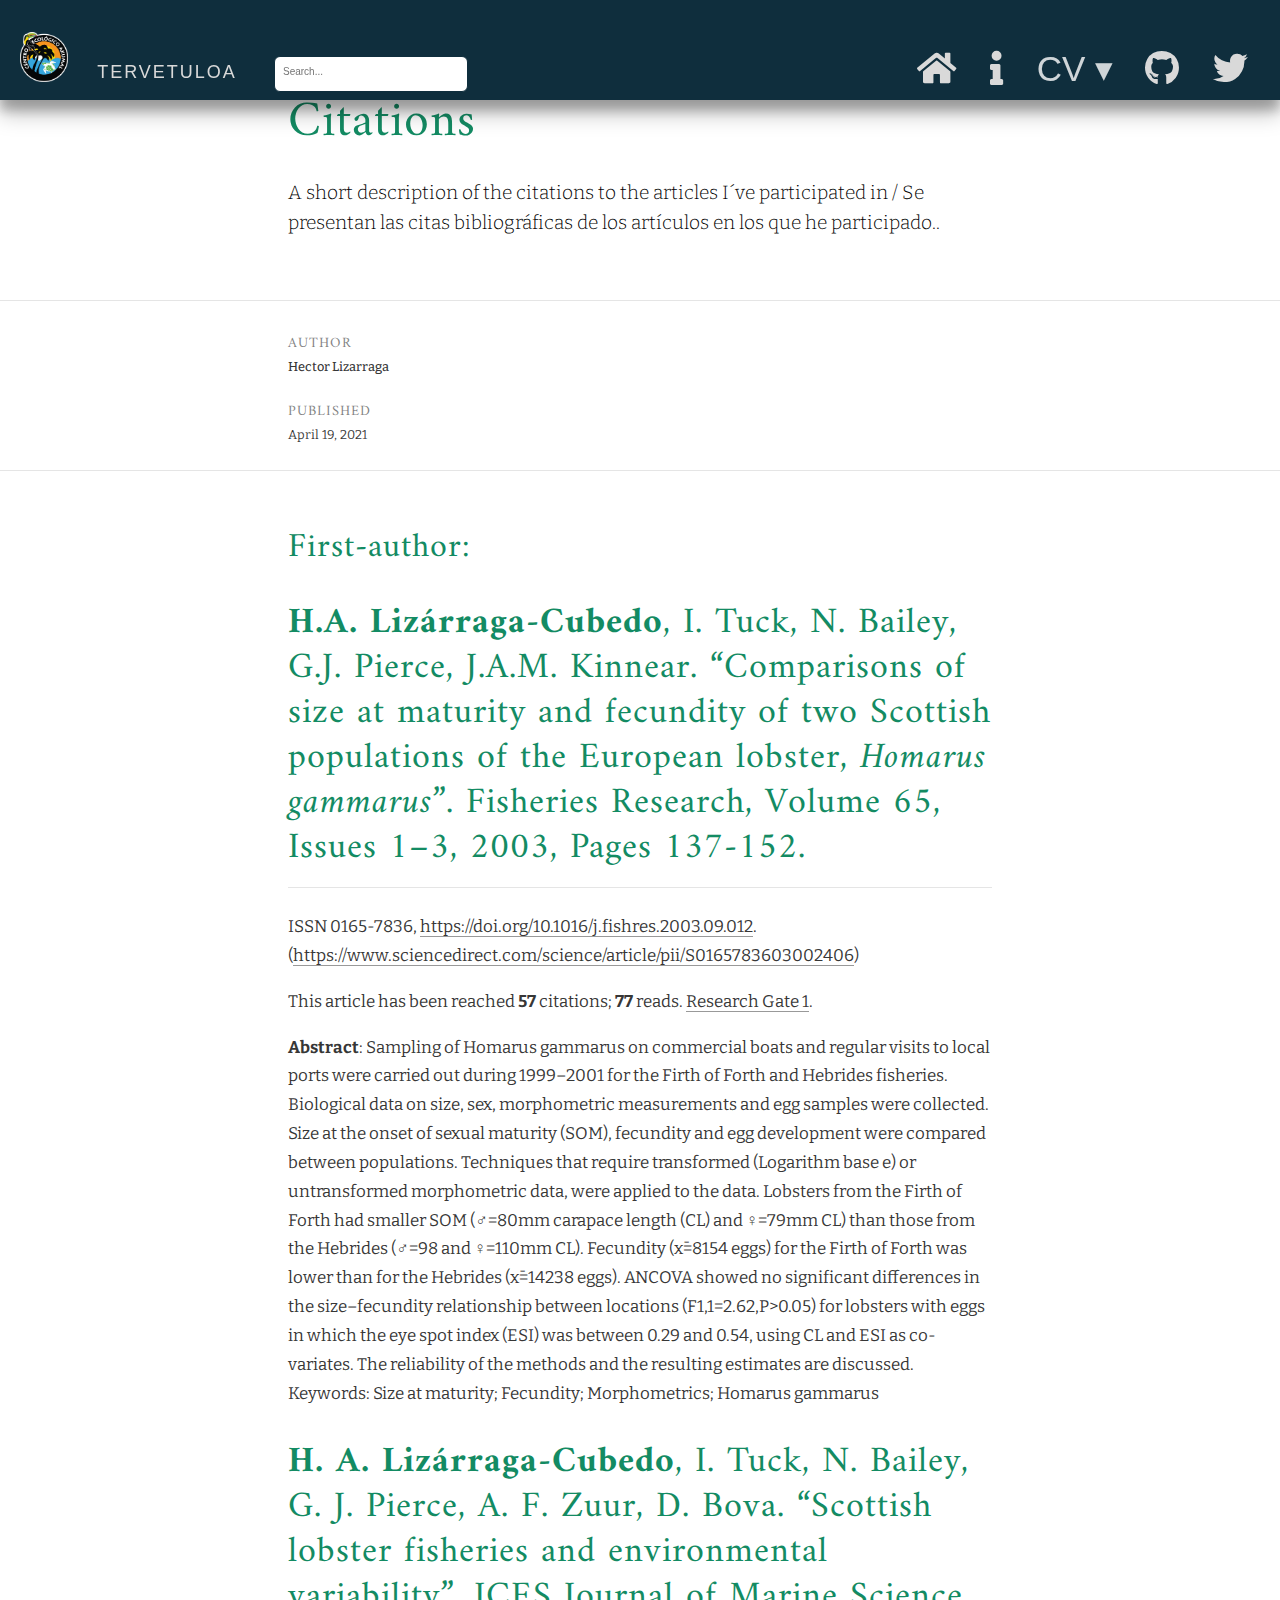
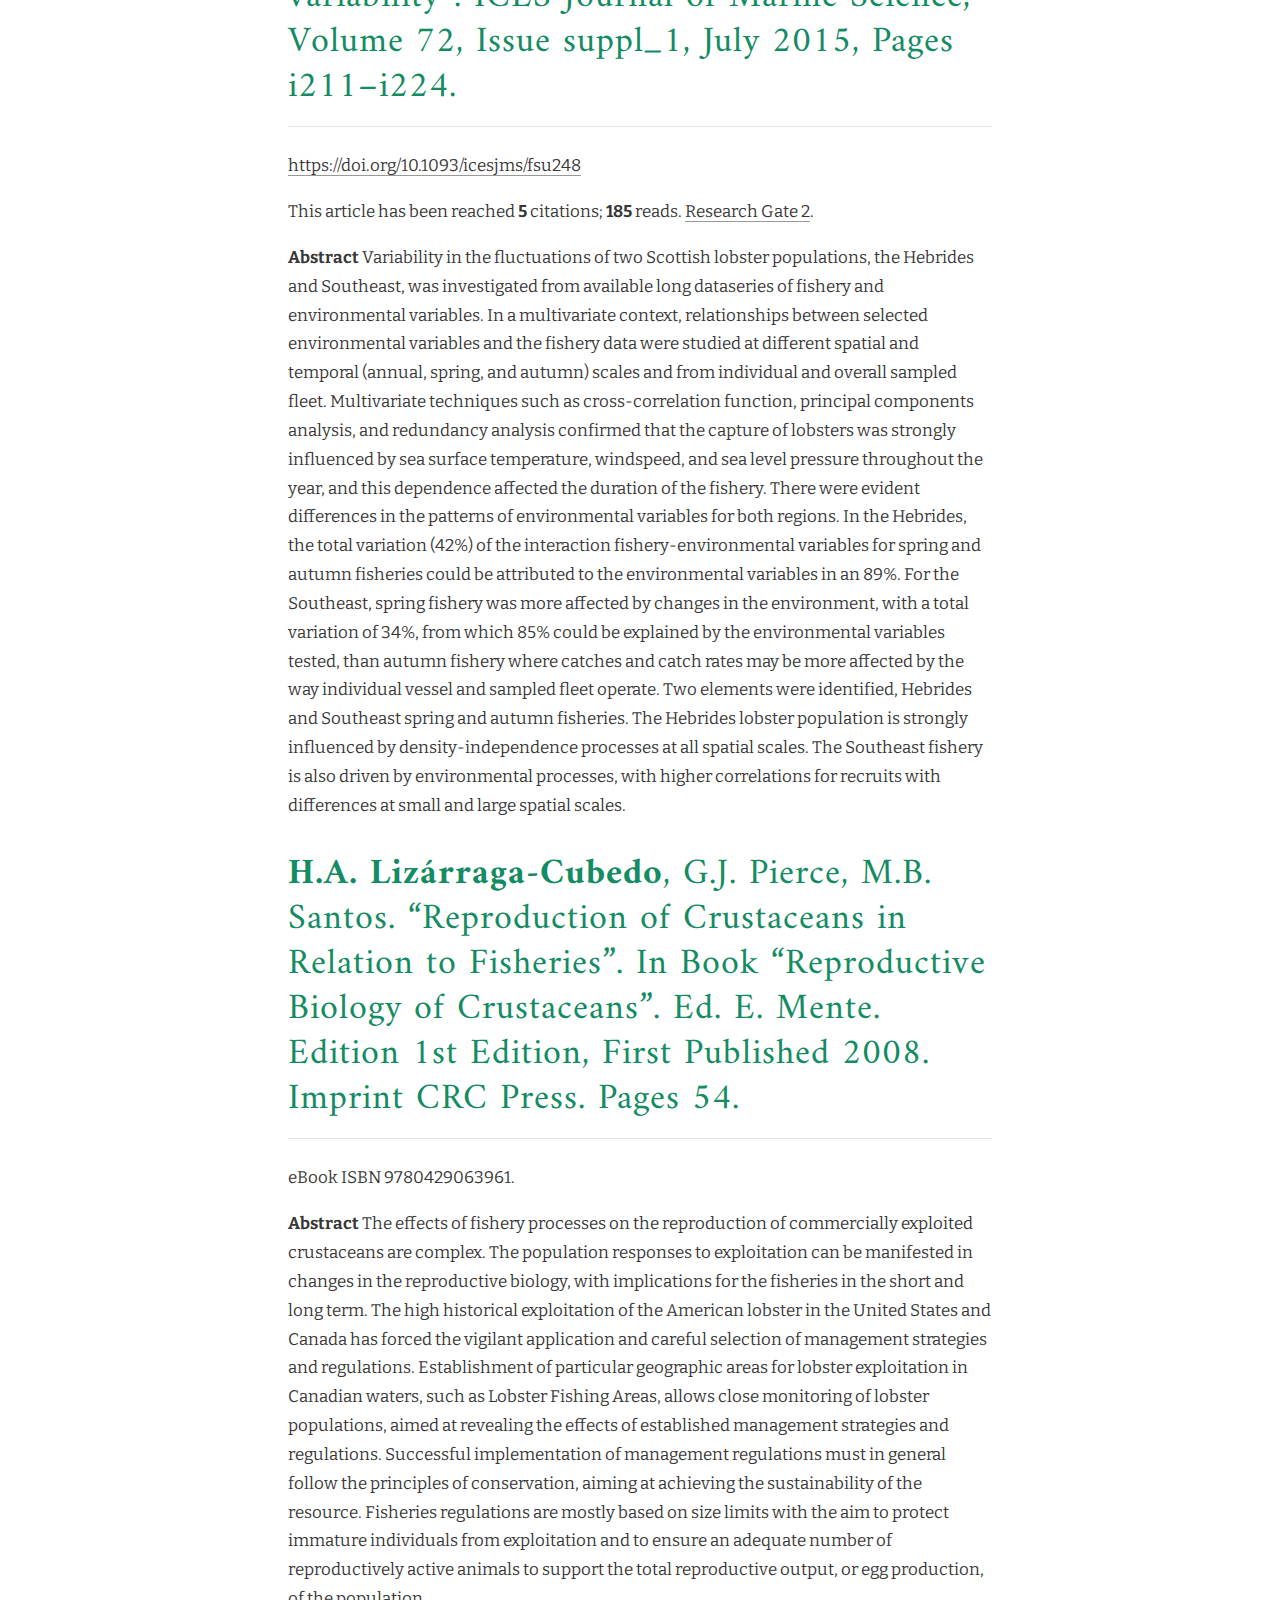
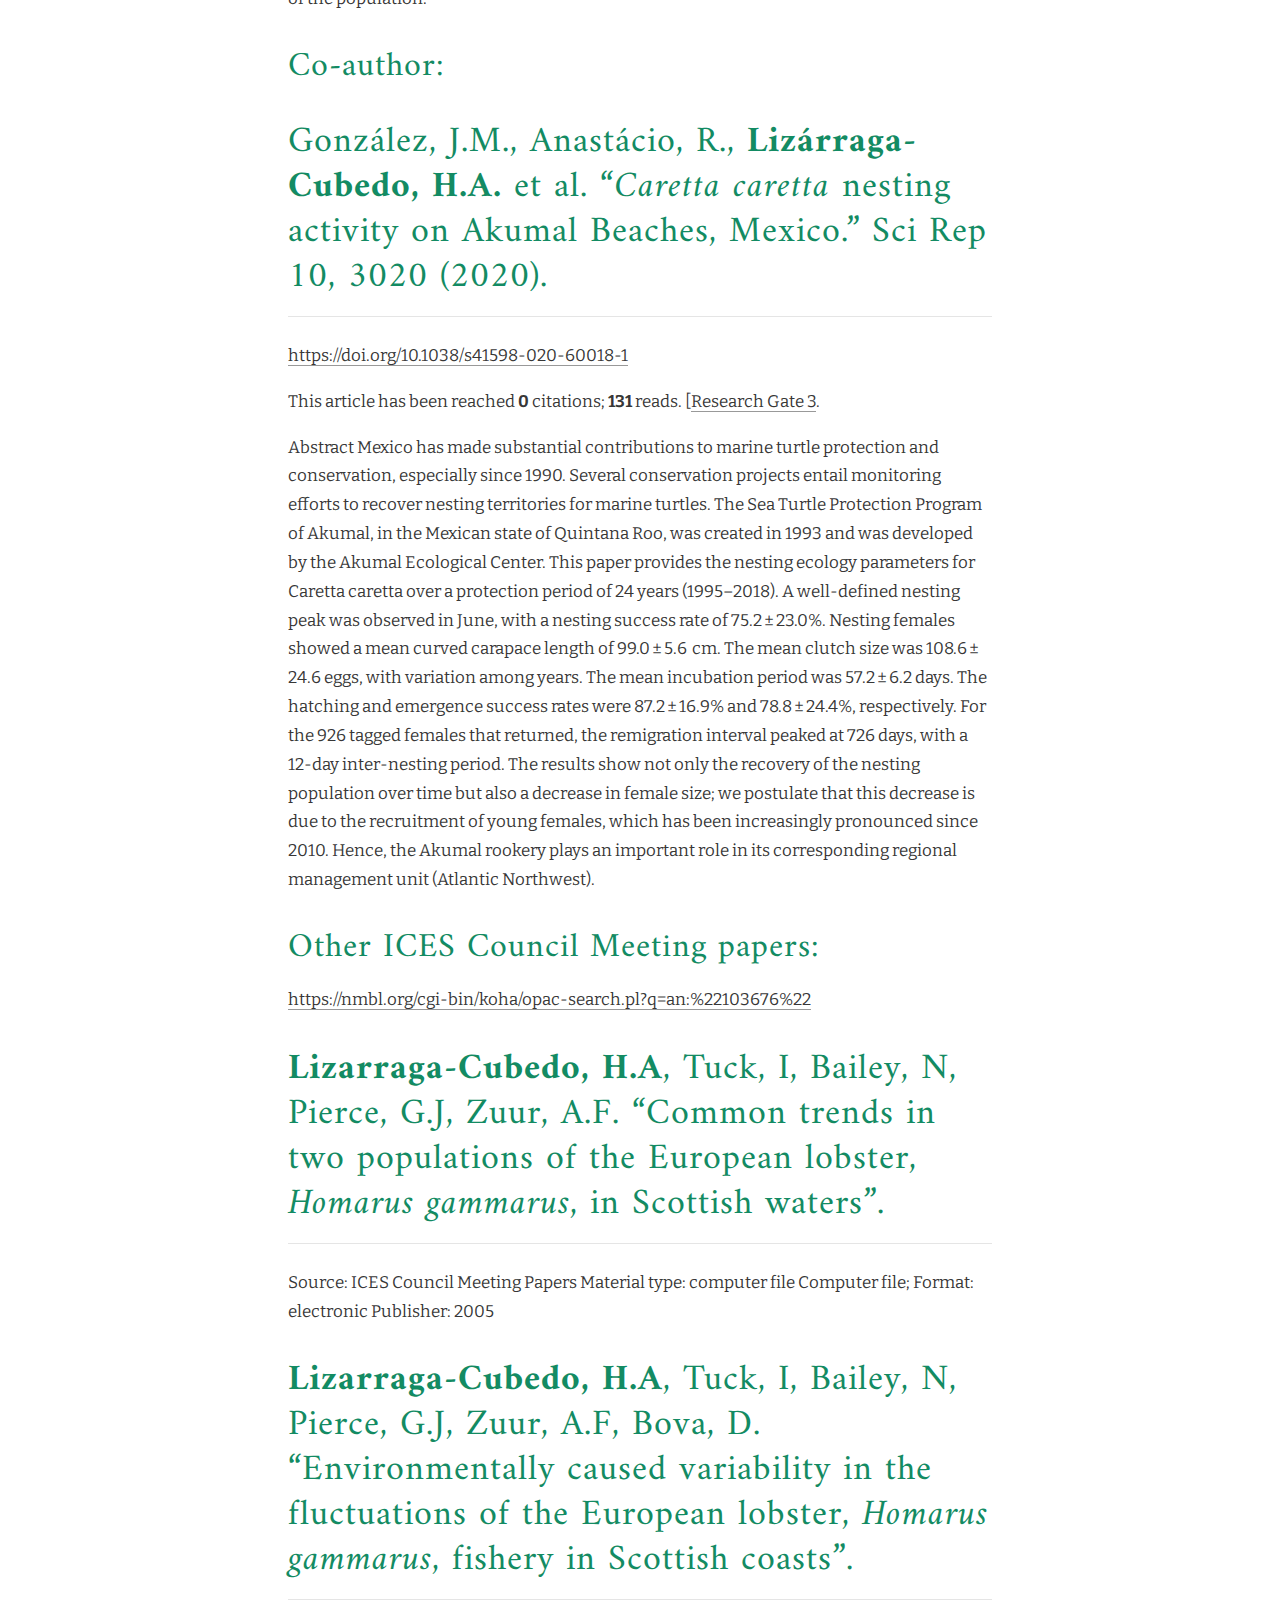
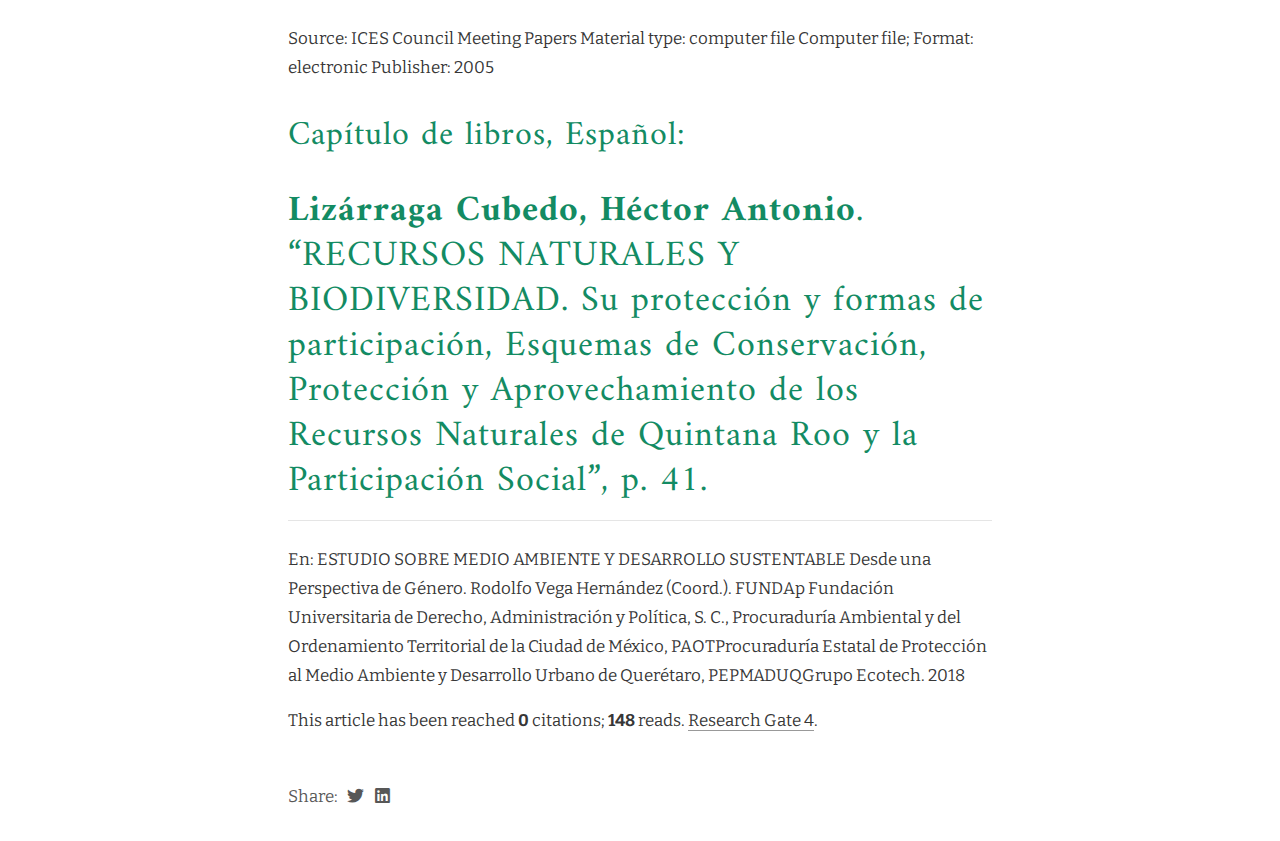
==== commit 5b874169: "Theme changes" ====
--- a/docs/posts/2021-04-19-citations/index.html
+++ b/docs/posts/2021-04-19-citations/index.html
@@ -85,7 +85,7 @@
 </style>
 
   <!--radix_placeholder_meta_tags-->
-<title>Webpage: Citations</title>
+<title>Tervetuloa: Citations</title>
 
 <meta property="description" itemprop="description" content="A short description of the citations to the articles I´ve participated in / Se presentan las citas bibliográficas de los artículos en los que he participado.."/>
 
@@ -97,16 +97,16 @@
 <meta name="article:author" content="Hector Lizarraga"/>
 
 <!--  https://developers.facebook.com/docs/sharing/webmasters#markup -->
-<meta property="og:title" content="Webpage: Citations"/>
+<meta property="og:title" content="Tervetuloa: Citations"/>
 <meta property="og:type" content="article"/>
 <meta property="og:description" content="A short description of the citations to the articles I´ve participated in / Se presentan las citas bibliográficas de los artículos en los que he participado.."/>
 <meta property="og:url" content="https://halizarraga.github.io/Pagina/posts/2021-04-19-citations/"/>
 <meta property="og:locale" content="en_US"/>
-<meta property="og:site_name" content="Webpage"/>
+<meta property="og:site_name" content="Tervetuloa"/>
 
 <!--  https://dev.twitter.com/cards/types/summary -->
 <meta property="twitter:card" content="summary"/>
-<meta property="twitter:title" content="Webpage: Citations"/>
+<meta property="twitter:title" content="Tervetuloa: Citations"/>
 <meta property="twitter:description" content="A short description of the citations to the articles I´ve participated in / Se presentan las citas bibliográficas de los artículos en los que he participado.."/>
 <meta property="twitter:url" content="https://halizarraga.github.io/Pagina/posts/2021-04-19-citations/"/>
 
@@ -2138,6 +2138,7 @@
 
 
 
+
 html {
   /*-- Main font sizes --*/
   --title-size:      50px;
@@ -2146,8 +2147,8 @@
   --aside-size:      12px;
   --fig-cap-size:    13px;
   /*-- Main font colors --*/
-  --title-color:     #000000;
-  --header-color:    rgba(0, 0, 0, 0.8);
+  --title-color:     #138b63;
+  --header-color:    #138b63;
   --body-color:      rgba(0, 0, 0, 0.8);
   --aside-color:     rgba(0, 0, 0, 0.6);
   --fig-cap-color:   rgba(0, 0, 0, 0.6);
@@ -2155,12 +2156,30 @@
   --heading-font:    "Amiri", serif;
   --mono-font:       "DM Mono", monospace;
   --body-font:       "Bitter", sans-serif;
-  --navbar-font:     "Amiri", serif;
-}
+}
+
+
+/* nav bar */
+
+.distill-site-nav {
+  color: #fff;
+  background-color: #333333;
+  font-size: 25px;
+  font-weight: 500;
+}
+
+
+.distill-site-nav a {
+  font-family: "Amiri", sans-serif;
+  font-weight: 500;
+  font-size: 35px;
+  color: #d9d9d9;
+}
+
 
 /*-- ARTICLE METADATA --*/
 d-byline {
-  --heading-size:    0.6rem;
+  --heading-size:    0.9rem;  /* edited */
   --heading-color:   rgba(0, 0, 0, 0.5);
   --body-size:       0.8rem;
   --body-color:      rgba(0, 0, 0, 0.8);
@@ -2169,7 +2188,8 @@
 /*-- ARTICLE TABLE OF CONTENTS --*/
 .d-contents {
   --heading-size:    18px;
-  --contents-size:   13px;
+  --contents-size:   15px;
+  --font-size:      35px;
 }
 
 /*-- ARTICLE APPENDIX --*/
@@ -2183,24 +2203,80 @@
 /*-- WEBSITE HEADER + FOOTER --*/
 /* These properties only apply to Distill sites and blogs  */
 
+
+
+.distill-site-header .logo img {
+    display: block;
+    max-height: 25px;
+    width: auto;
+}
+
+.distill-site-header .title {
+    font-size: 25px;
+    min-width: 150px;
+    font-weight: 400;
+}
+
+
+/* https://codepen.io/sdthornton/pen/wBZdXq */
 .distill-site-header {
-  --title-size:       18px;
-  --text-color:       #4fe7db;
-  --text-size:        15px;
-  --hover-color:      white;
-  --bkgd-color:       #063006;
+  box-shadow: 0 14px 20px rgba(0,0,0,0.25), 0 10px 10px rgba(0,0,0,0.22);
+  font-family: 'Amiri', sans-serif;
+  color: #d9d9d9;
+  background-color: #fcfc39;
+  font-size: 15px;
+  font-weight: 500;
 }
 
 .distill-site-footer {
   --text-color:       #4fe7db;
   --text-size:        15px;
   --hover-color:      white;
-  --bkgd-color:       #063006;
+  --bkgd-color:       #e2e22b;
 }
 
 /*-- Additional custom styles --*/
 /* Add any additional CSS rules below                      */
-</style>
+
+ul > li::marker {
+  color: #063006;
+}
+
+.distill-site-header { 
+  letter-spacing: 2px;
+  font-size: 25px;
+  text-transform: uppercase;
+  --text-size: 35px;
+}
+
+h1, h2, h3, h4, h5, h6 {
+  letter-spacing: 1px;
+  font-weight: 300;
+}
+
+.distill-site-header .logo img{
+  max-height: 50px; /* Makes logo bigger, default was 20px */
+}
+
+.distill-site-header .icon img{
+  max-height: 25px; /* Makes icons bigger, default was 20px */
+}
+
+.distill-site-header {
+  padding-top: 2rem;
+}
+
+d-title h1,
+d-article h2,
+.posts-list .description h2,
+.posts-list > h1 {
+    font-weight: 400;
+}
+
+d-appendix {
+  background-color: #e9fce9;
+  border-top: none;
+}</style>
 <style type="text/css">
 /* base style */
 
@@ -2385,25 +2461,36 @@
 <header class="header header--fixed" role="banner">
 <nav class="distill-site-nav distill-site-header">
 <div class="nav-left">
-<a class="logo">
-<img src="../../images/rstudio.png" alt="Logo"/>
+<a class="logo" href="http://ceakumal.org">
+<img src="../../LOGO CEA.png" alt="Logo"/>
 </a>
-<a href="../../index.html" class="title">Webpage</a>
+<a href="../../index.html" class="title">Tervetuloa</a>
 <input id="distill-search" class="nav-search hidden" type="text" placeholder="Search..."/>
 </div>
 <div class="nav-right">
-<a aria-label="Home">
-<i class="fa fa-home" aria-hidden="true"></i>
-</a>
-<a href="../../index.xml">
-<i class="fa fa-rss" aria-hidden="true"></i>
+<a href="../../index.html">
+<i class="fas fa-home" aria-hidden="true"></i>
 </a>
 <a href="../../about.html" aria-label="About">
 <i class="fa fa-info" aria-hidden="true"></i>
 </a>
-<a href="../../blog.html">CV</a>
+<div class="nav-dropdown">
+<button class="nav-dropbtn">
+CV
+ 
+<span class="down-arrow">&#x25BE;</span>
+</button>
+<div class="nav-dropdown-content">
+<a href="../../citations.html">Citations</a>
+<a href="../../curriculum-vitae.html">Curriculum Vitae Español</a>
+<a href="../../welcome.html">Welcome</a>
+</div>
+</div>
 <a href="https://github.com/halizarraga">
-<i class="fa fa-github" aria-hidden="true"></i>
+<i class="fab fa-github" aria-hidden="true"></i>
+</a>
+<a href="https://twitter.com/halizarraga">
+<i class="fab fa-twitter" aria-hidden="true"></i>
 </a>
 <a href="javascript:void(0);" class="nav-toggle">&#9776;</a>
 </div>
@@ -2434,7 +2521,7 @@
 <p><strong>Abstract</strong>: Sampling of Homarus gammarus on commercial boats and regular visits to local ports were carried out during 1999–2001 for the Firth of Forth and Hebrides fisheries. Biological data on size, sex, morphometric measurements and egg samples were collected. Size at the onset of sexual maturity (SOM), fecundity and egg development were compared between populations. Techniques that require transformed (Logarithm base e) or untransformed morphometric data, were applied to the data. Lobsters from the Firth of Forth had smaller SOM (♂=80mm carapace length (CL) and ♀=79mm CL) than those from the Hebrides (♂=98 and ♀=110mm CL). Fecundity (x̄=8154 eggs) for the Firth of Forth was lower than for the Hebrides (x̄=14238 eggs). ANCOVA showed no significant differences in the size–fecundity relationship between locations (F1,1=2.62,P&gt;0.05) for lobsters with eggs in which the eye spot index (ESI) was between 0.29 and 0.54, using CL and ESI as co-variates. The reliability of the methods and the resulting estimates are discussed. Keywords: Size at maturity; Fecundity; Morphometrics; Homarus gammarus</p>
 <h2 id="h.-a.-lizárraga-cubedo-i.-tuck-n.-bailey-g.-j.-pierce-a.-f.-zuur-d.-bova.-scottish-lobster-fisheries-and-environmental-variability.-ices-journal-of-marine-science-volume-72-issue-suppl_1-july-2015-pages-i211i224."><strong>H. A. Lizárraga-Cubedo</strong>, I. Tuck, N. Bailey, G. J. Pierce, A. F. Zuur, D. Bova. “Scottish lobster fisheries and environmental variability”. ICES Journal of Marine Science, Volume 72, Issue suppl_1, July 2015, Pages i211–i224.</h2>
 <p><a href="https://doi.org/10.1093/icesjms/fsu248" class="uri">https://doi.org/10.1093/icesjms/fsu248</a></p>
-<p>Citation: This article has been reached <strong>5</strong> citations; <strong>185</strong> reads. <a href="https://www.researchgate.net/publication/275971151_Scottish_lobster_fisheries_and_environmental_variability/stats">Research Gate 2</a>.</p>
+<p>This article has been reached <strong>5</strong> citations; <strong>185</strong> reads. <a href="https://www.researchgate.net/publication/275971151_Scottish_lobster_fisheries_and_environmental_variability/stats">Research Gate 2</a>.</p>
 <p><strong>Abstract</strong> Variability in the fluctuations of two Scottish lobster populations, the Hebrides and Southeast, was investigated from available long dataseries of fishery and environmental variables. In a multivariate context, relationships between selected environmental variables and the fishery data were studied at different spatial and temporal (annual, spring, and autumn) scales and from individual and overall sampled fleet. Multivariate techniques such as cross-correlation function, principal components analysis, and redundancy analysis confirmed that the capture of lobsters was strongly influenced by sea surface temperature, windspeed, and sea level pressure throughout the year, and this dependence affected the duration of the fishery. There were evident differences in the patterns of environmental variables for both regions. In the Hebrides, the total variation (42%) of the interaction fishery-environmental variables for spring and autumn fisheries could be attributed to the environmental variables in an 89%. For the Southeast, spring fishery was more affected by changes in the environment, with a total variation of 34%, from which 85% could be explained by the environmental variables tested, than autumn fishery where catches and catch rates may be more affected by the way individual vessel and sampled fleet operate. Two elements were identified, Hebrides and Southeast spring and autumn fisheries. The Hebrides lobster population is strongly influenced by density-independence processes at all spatial scales. The Southeast fishery is also driven by environmental processes, with higher correlations for recruits with differences at small and large spatial scales.</p>
 <h2 id="h.a.-lizárraga-cubedo-g.j.-pierce-m.b.-santos.-reproduction-of-crustaceans-in-relation-to-fisheries.-in-book-reproductive-biology-of-crustaceans.-ed.-e.-mente.-edition-1st-edition-first-published-2008.-imprint-crc-press.-pages-54."><strong>H.A. Lizárraga-Cubedo</strong>, G.J. Pierce, M.B. Santos. “Reproduction of Crustaceans in Relation to Fisheries”. In Book “Reproductive Biology of Crustaceans”. Ed. E. Mente. Edition 1st Edition, First Published 2008. Imprint CRC Press. Pages 54.</h2>
 <p>eBook ISBN 9780429063961.</p>
@@ -2451,8 +2538,8 @@
 <h2 id="lizarraga-cubedo-h.a-tuck-i-bailey-n-pierce-g.j-zuur-a.f-bova-d.-environmentally-caused-variability-in-the-fluctuations-of-the-european-lobster-homarus-gammarus-fishery-in-scottish-coasts."><strong>Lizarraga-Cubedo, H.A</strong>, Tuck, I, Bailey, N, Pierce, G.J, Zuur, A.F, Bova, D. “Environmentally caused variability in the fluctuations of the European lobster, <em>Homarus gammarus</em>, fishery in Scottish coasts”.</h2>
 <p>Source: ICES Council Meeting Papers Material type: computer file Computer file; Format: electronic Publisher: 2005</p>
 <h1 id="capítulo-de-libros-español">Capítulo de libros, Español:</h1>
-<h2 id="lizárraga-cubedo-héctor-antonio.-recursos-naturales-y-biodiversidada.-su-protección-y-formas-de-participación-esquemas-de-conservación-protección-y-aprovechamiento-de-los-recursos-naturales-de-quintana-roo-y-la-participación-social-p.-41."><strong>Lizárraga Cubedo, Héctor Antonio</strong>. “RECURSOS NATURALES Y BIODIVERSIDADA. Su protección y formas de participación, Esquemas de Conservación, Protección y Aprovechamiento de los Recursos Naturales de Quintana Roo y la Participación Social”, p. 41.</h2>
-<p>En: ESTUDIO SOBRE MEDIO AMBIENTE Y DESARROLLO SUSTENTABLE Desde una Perspectiva de Género. Rodolfo vega Hernández (Coord.). FUNDAp Fundación Universitaria de Derecho, Administración y Política, S. C., Procuraduría Ambiental y del Ordenamiento Territorial de la Ciudad de México, PAOTProcuraduría Estatal de Protección al Medio Ambiente y Desarrollo Urbano de Querétaro, PEPMADUQGrupo Ecotech. 2018</p>
+<h2 id="lizárraga-cubedo-héctor-antonio.-recursos-naturales-y-biodiversidad.-su-protección-y-formas-de-participación-esquemas-de-conservación-protección-y-aprovechamiento-de-los-recursos-naturales-de-quintana-roo-y-la-participación-social-p.-41."><strong>Lizárraga Cubedo, Héctor Antonio</strong>. “RECURSOS NATURALES Y BIODIVERSIDAD. Su protección y formas de participación, Esquemas de Conservación, Protección y Aprovechamiento de los Recursos Naturales de Quintana Roo y la Participación Social”, p. 41.</h2>
+<p>En: ESTUDIO SOBRE MEDIO AMBIENTE Y DESARROLLO SUSTENTABLE Desde una Perspectiva de Género. Rodolfo Vega Hernández (Coord.). FUNDAp Fundación Universitaria de Derecho, Administración y Política, S. C., Procuraduría Ambiental y del Ordenamiento Territorial de la Ciudad de México, PAOTProcuraduría Estatal de Protección al Medio Ambiente y Desarrollo Urbano de Querétaro, PEPMADUQGrupo Ecotech. 2018</p>
 <p>This article has been reached <strong>0</strong> citations; <strong>148</strong> reads. <a href="https://www.researchgate.net/publication/323616888_Responsabilidad_ambiental_bajo_la_optica_de_la_equidad_sustantiva_de_genero/stats">Research Gate 4</a>.</p>
 <div class="sourceCode" id="cb1"><pre class="sourceCode r distill-force-highlighting-css"><code class="sourceCode r"></code></pre></div>
 <!--radix_placeholder_article_footer-->
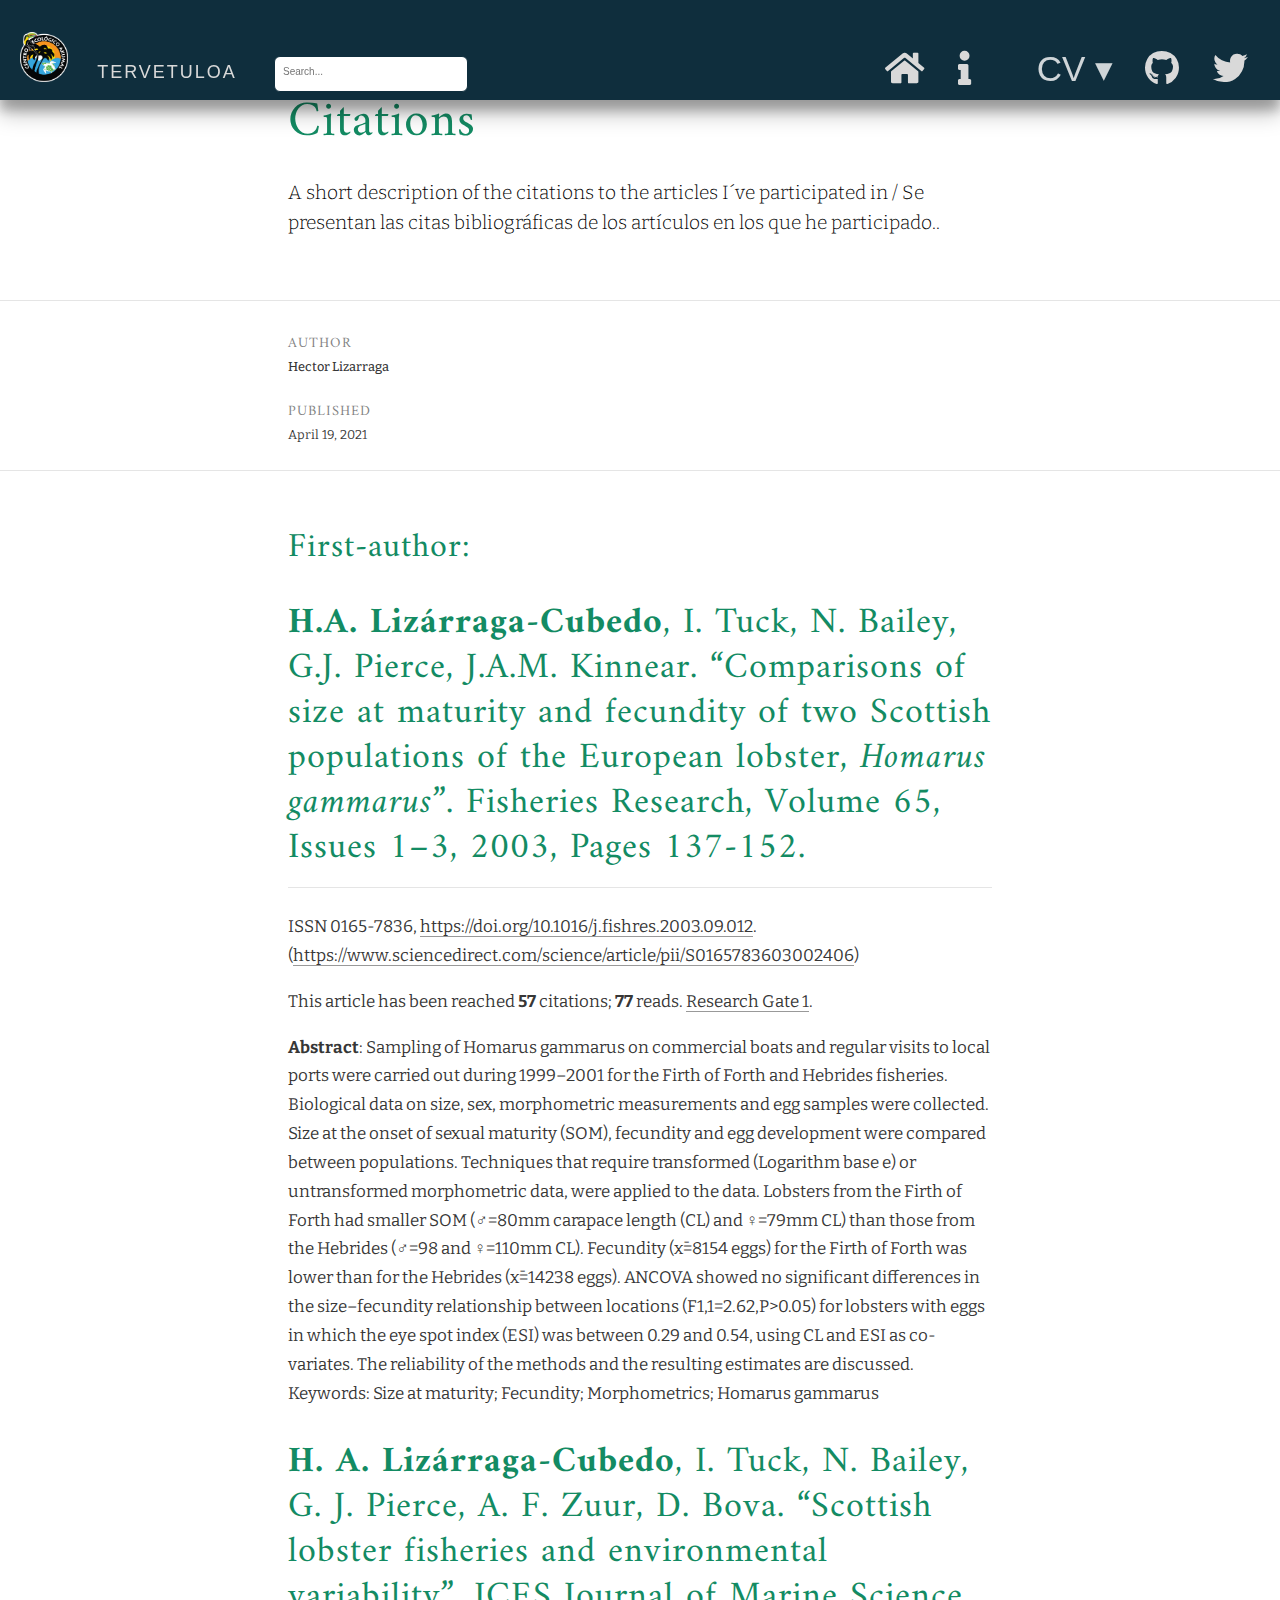
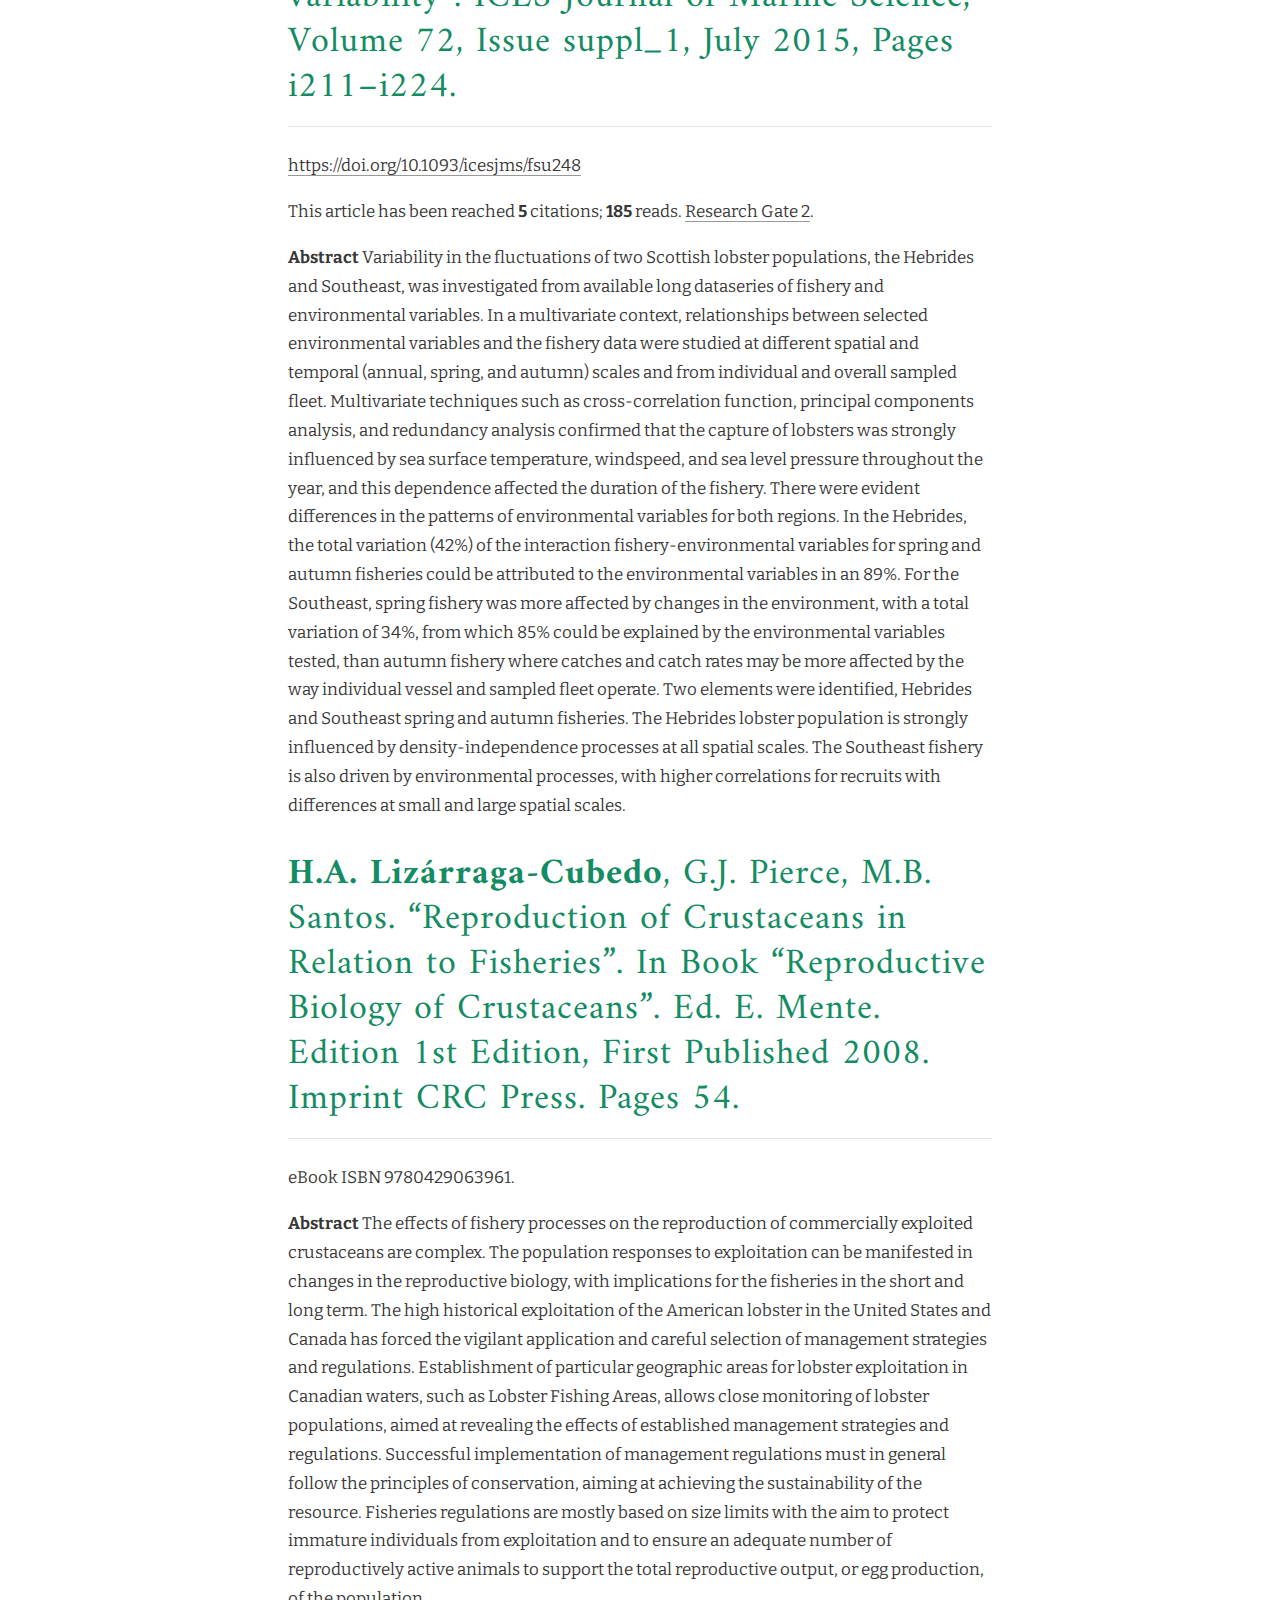
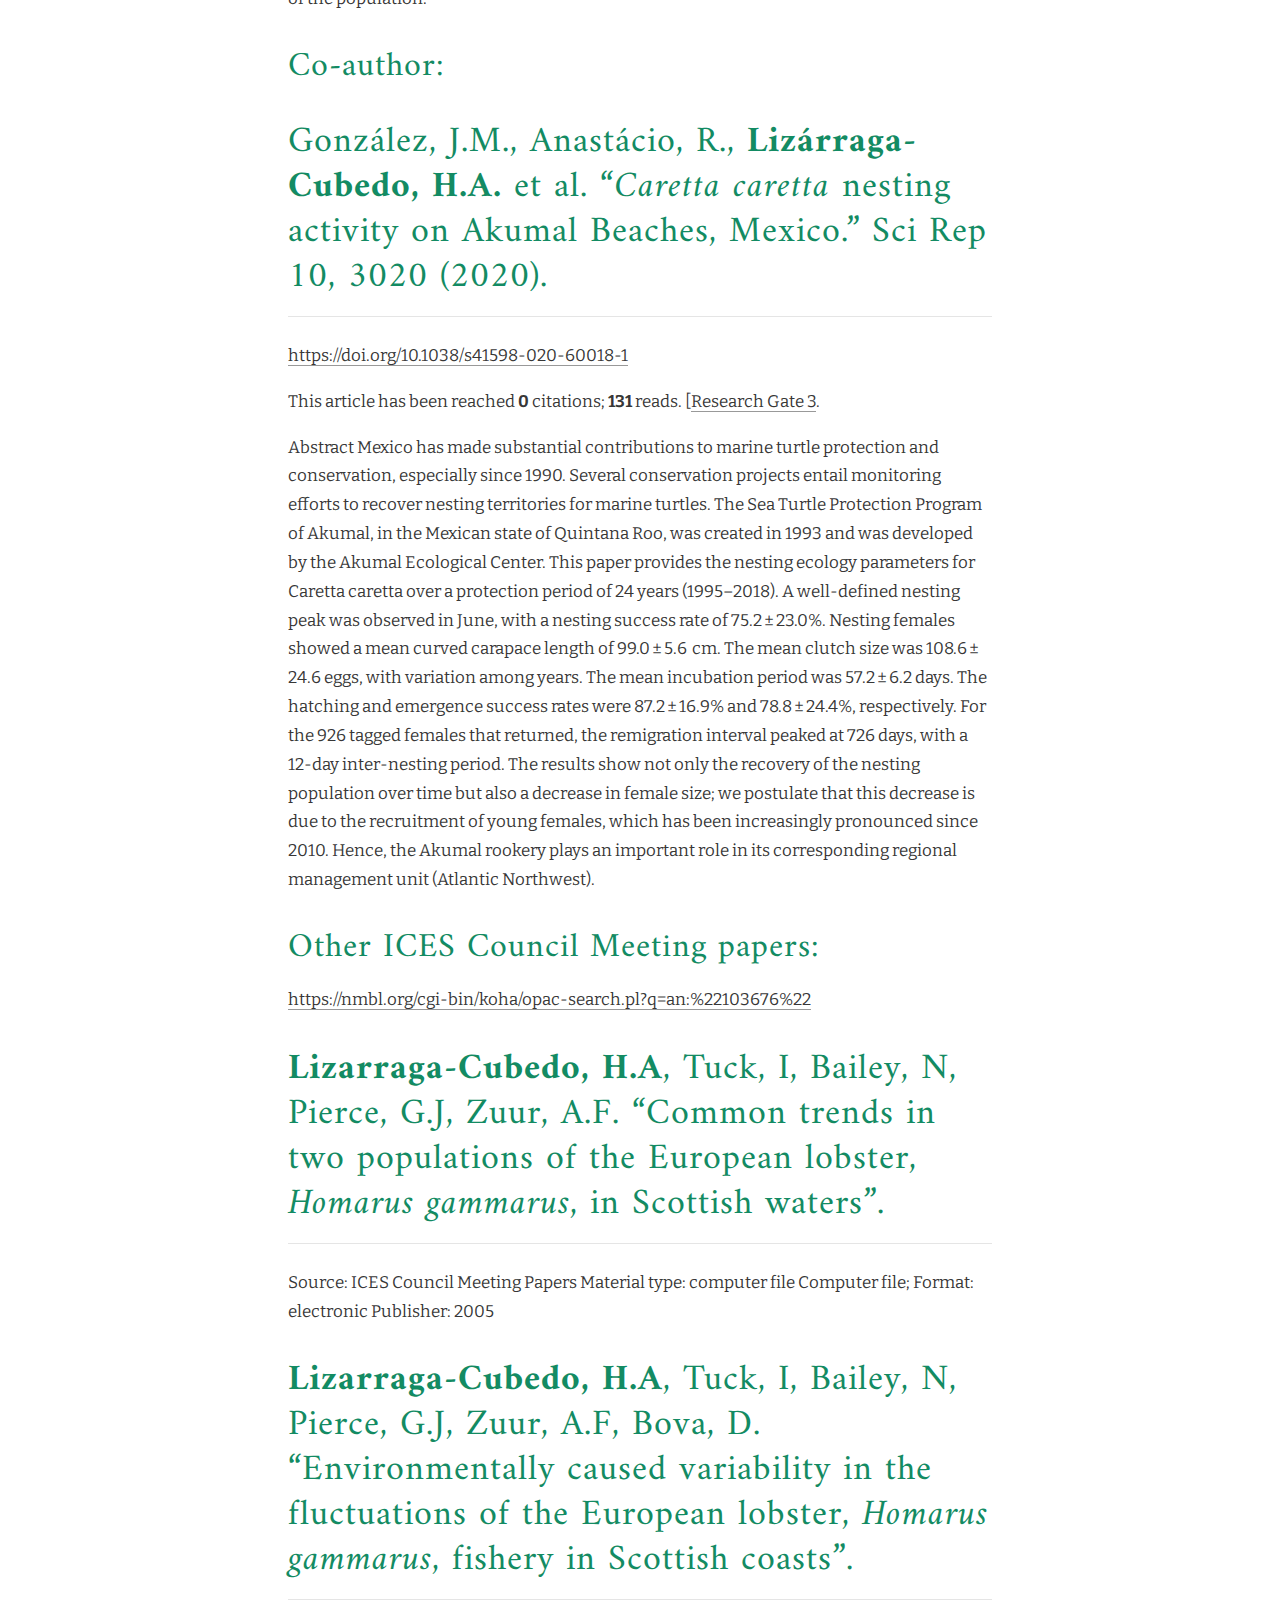
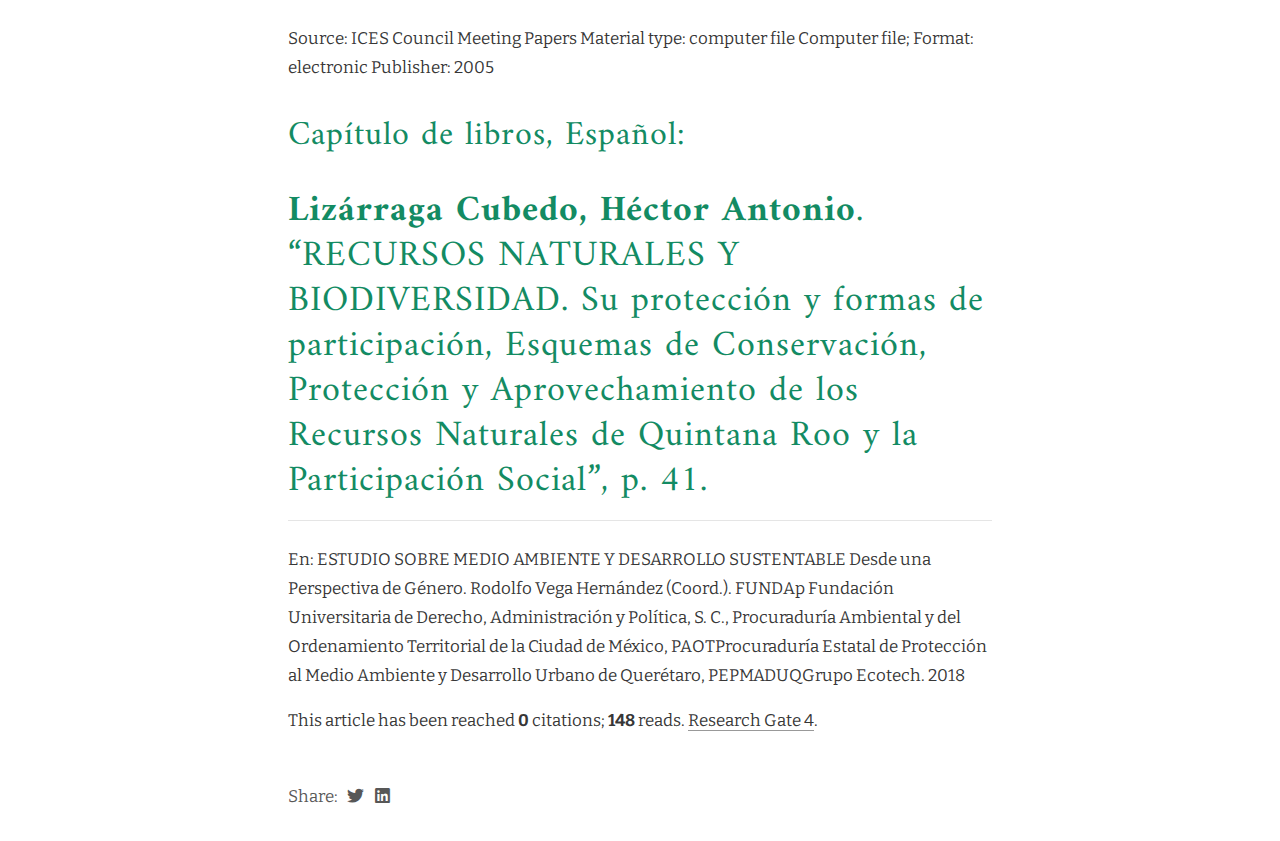
==== commit 873bb735: "Few trying to link CV" ====
--- a/docs/posts/2021-04-19-citations/index.html
+++ b/docs/posts/2021-04-19-citations/index.html
@@ -2474,6 +2474,9 @@
 <a href="../../about.html" aria-label="About">
 <i class="fa fa-info" aria-hidden="true"></i>
 </a>
+<a href="../../blog.html">
+<i class="fa ai ai-cv" aria-hidden="true"></i>
+</a>
 <div class="nav-dropdown">
 <button class="nav-dropbtn">
 CV
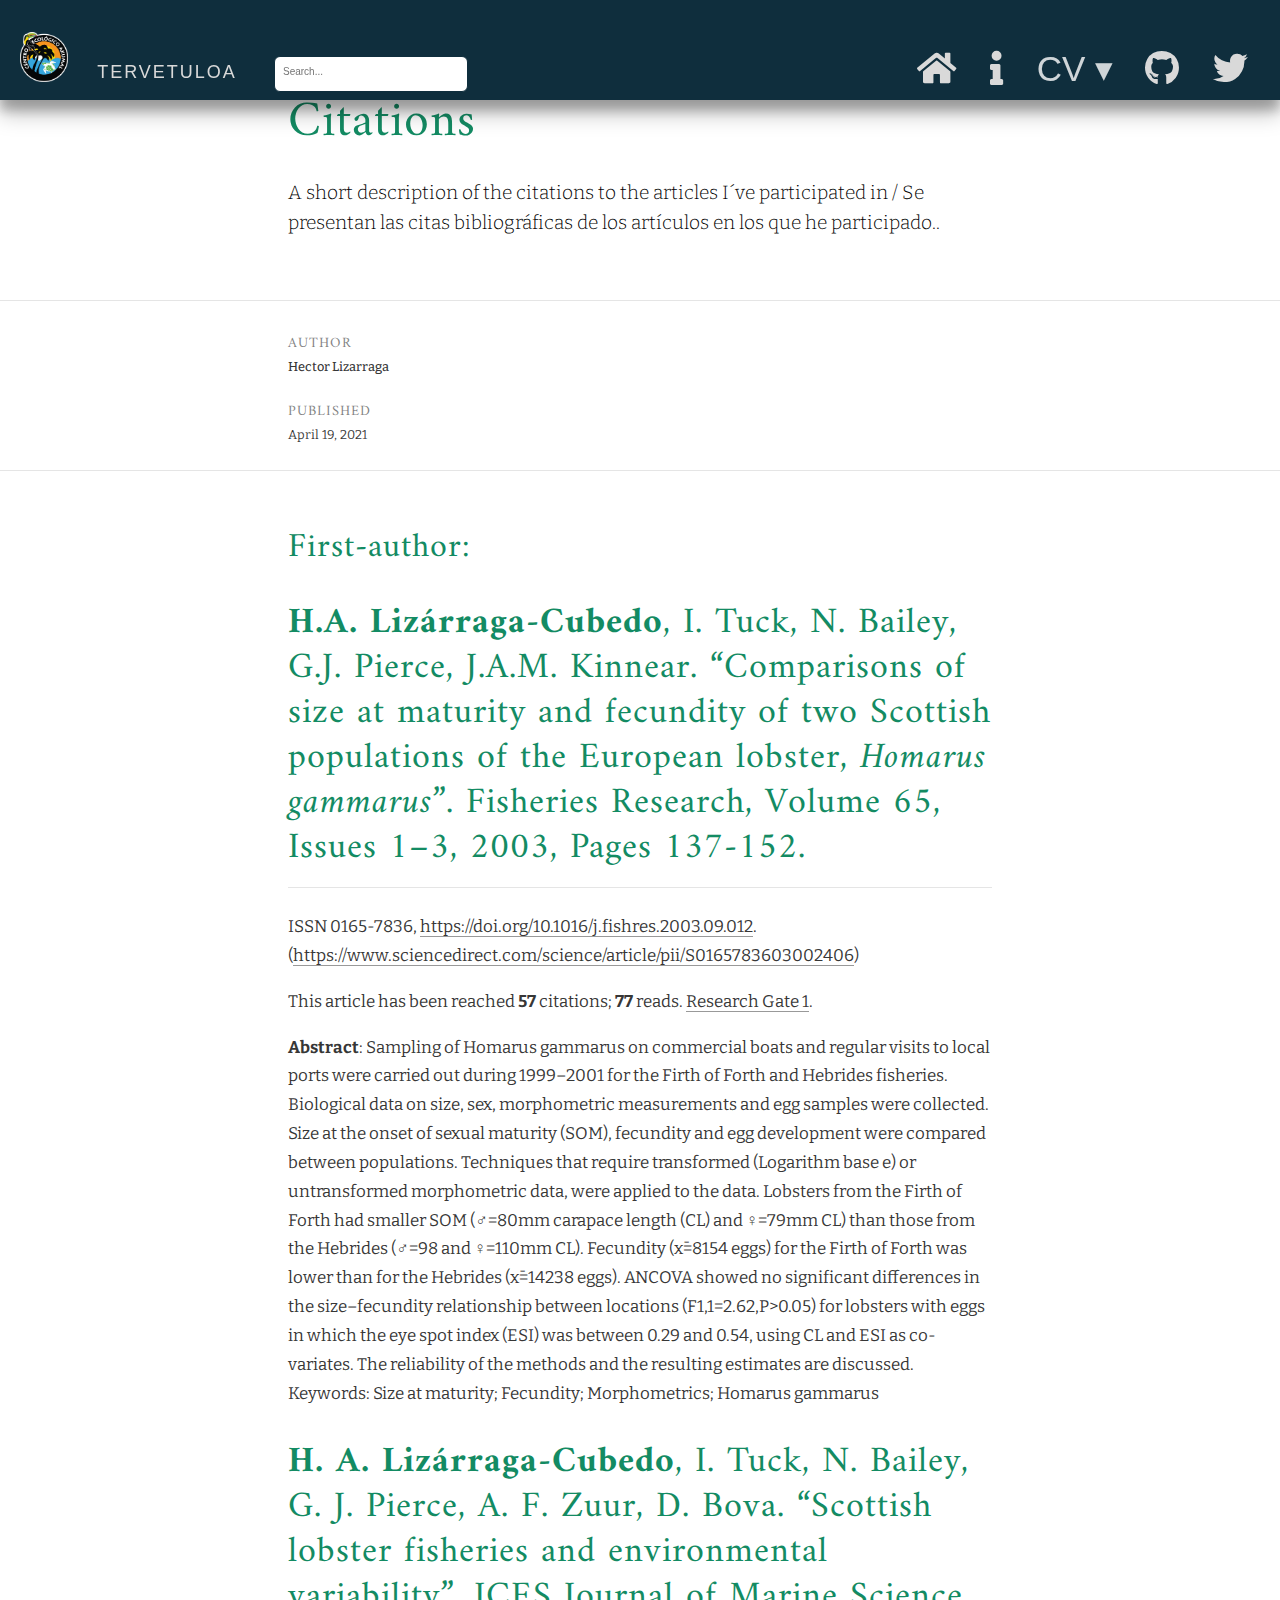
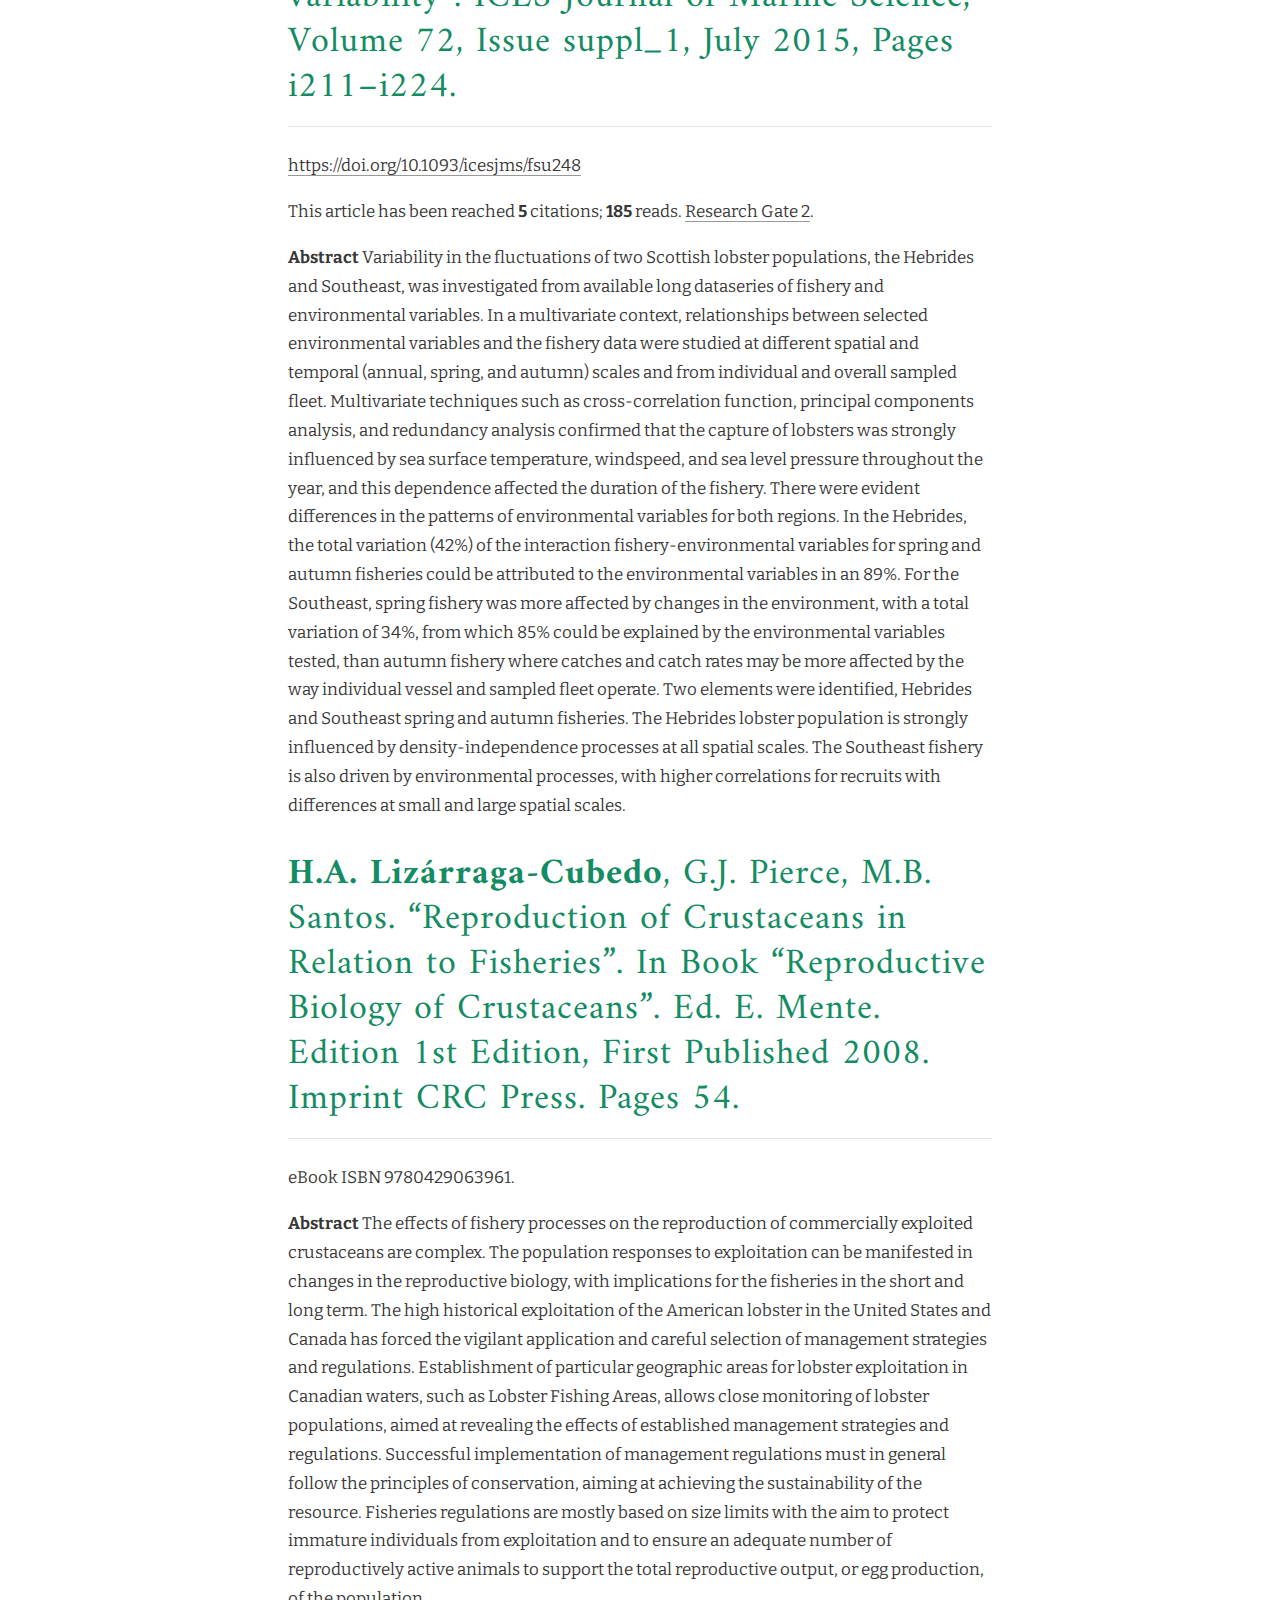
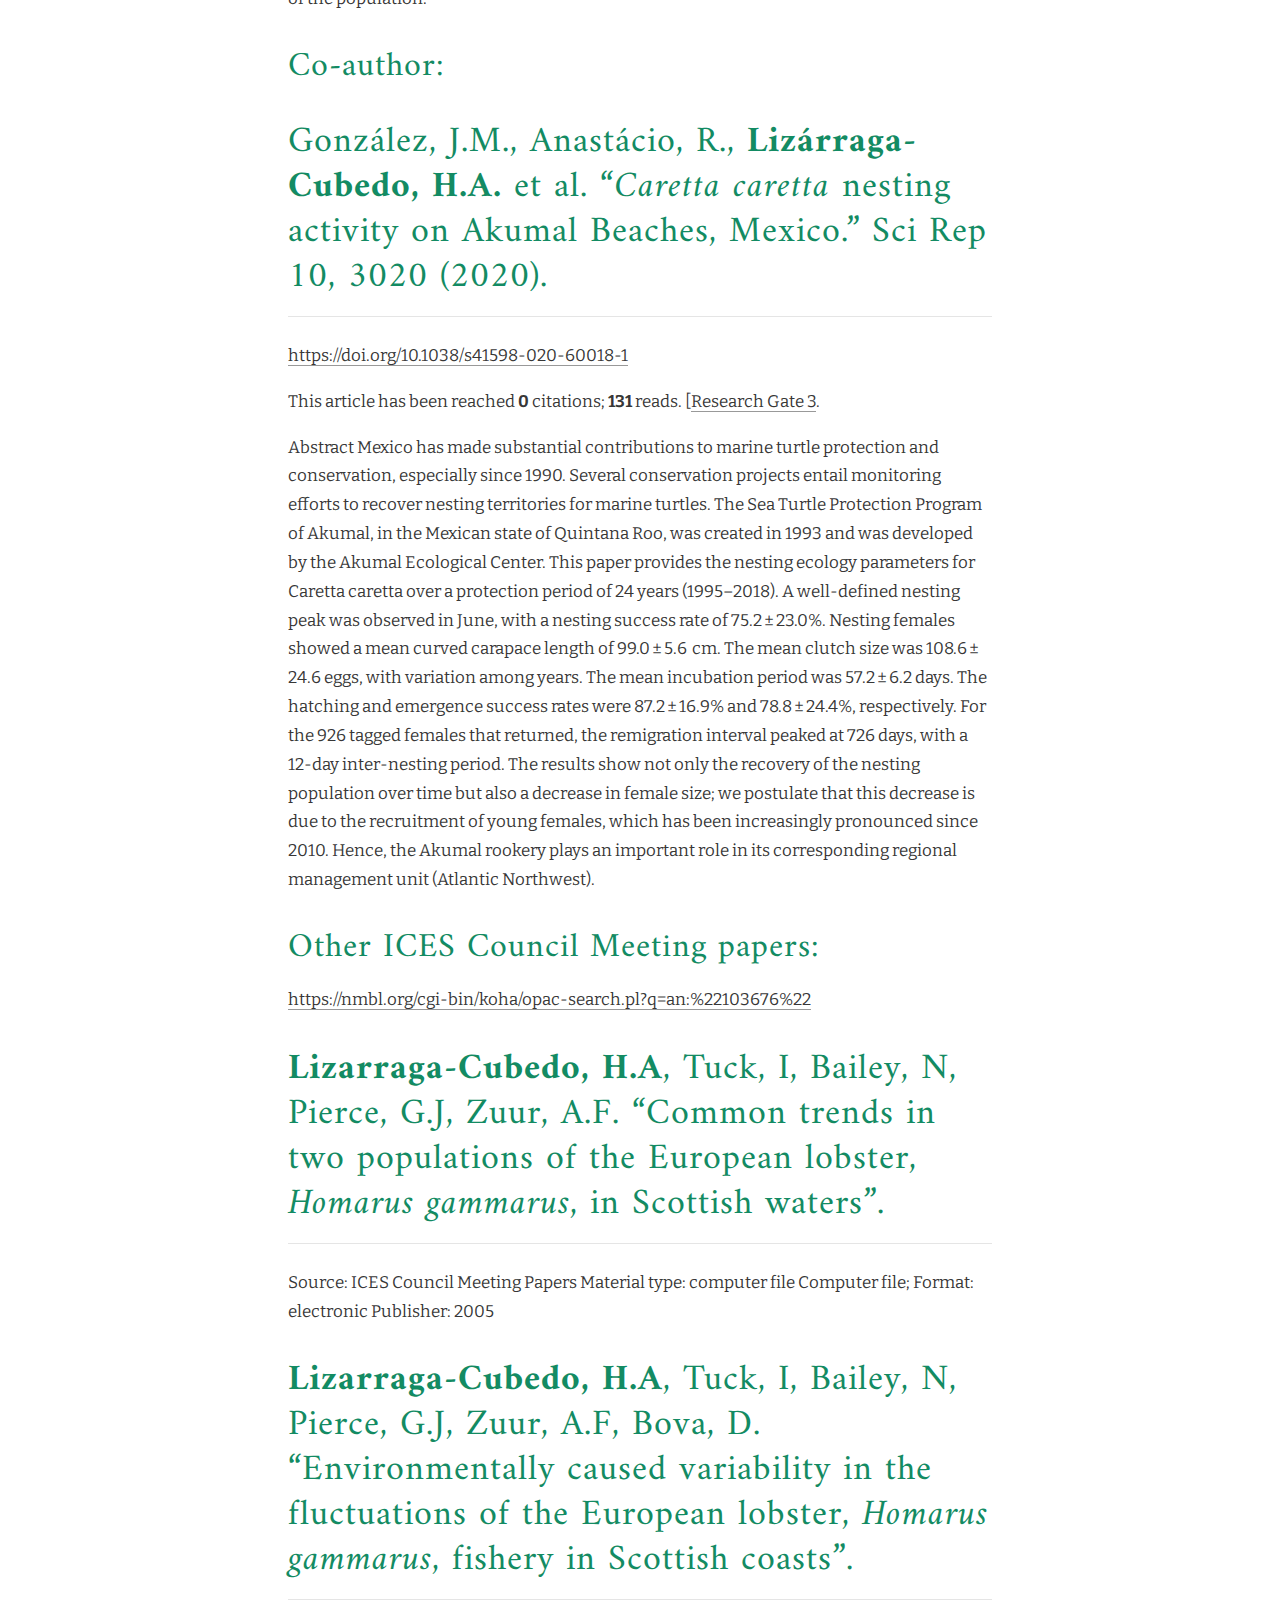
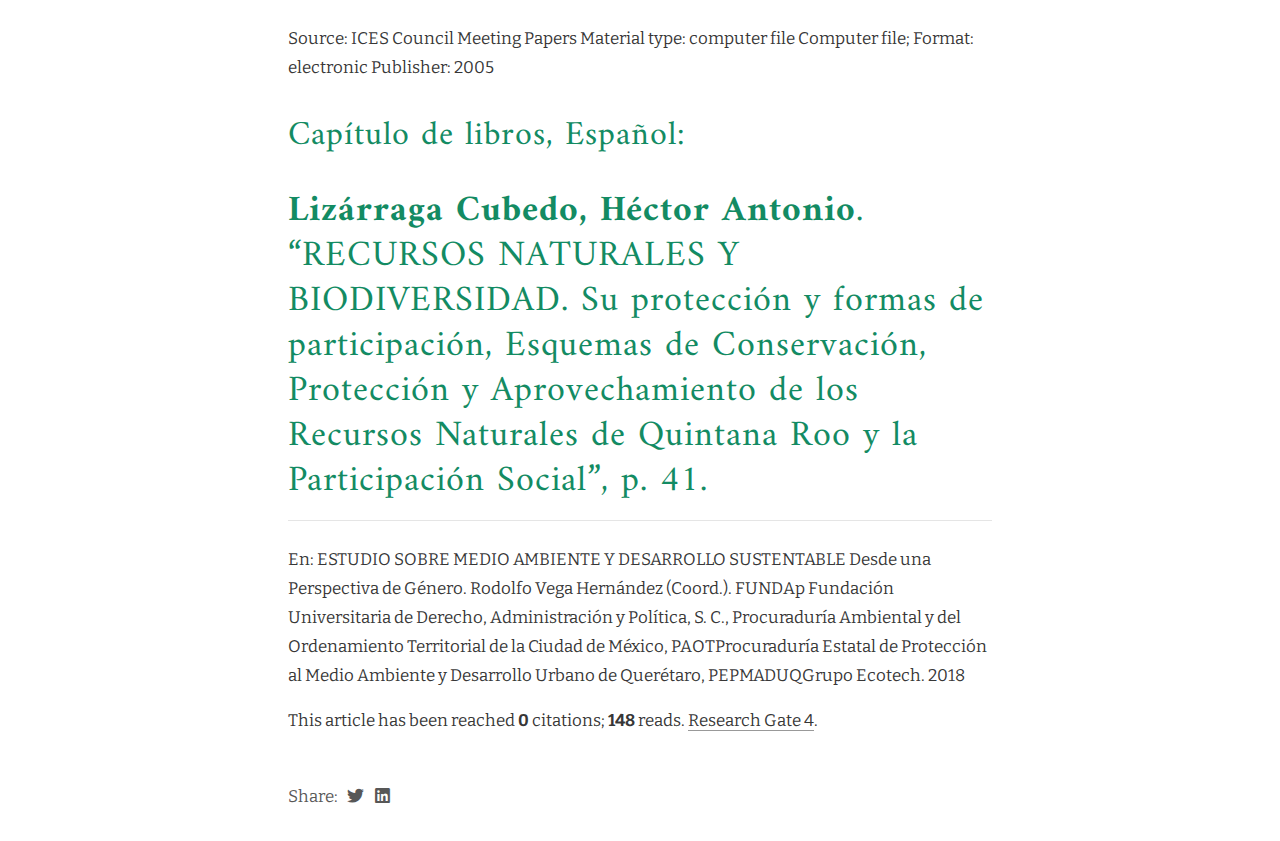
==== commit e7195b39: "Menu 2" ====
--- a/docs/posts/2021-04-19-citations/index.html
+++ b/docs/posts/2021-04-19-citations/index.html
@@ -2474,9 +2474,6 @@
 <a href="../../about.html" aria-label="About">
 <i class="fa fa-info" aria-hidden="true"></i>
 </a>
-<a href="../../blog.html">
-<i class="fa ai ai-cv" aria-hidden="true"></i>
-</a>
 <div class="nav-dropdown">
 <button class="nav-dropbtn">
 CV
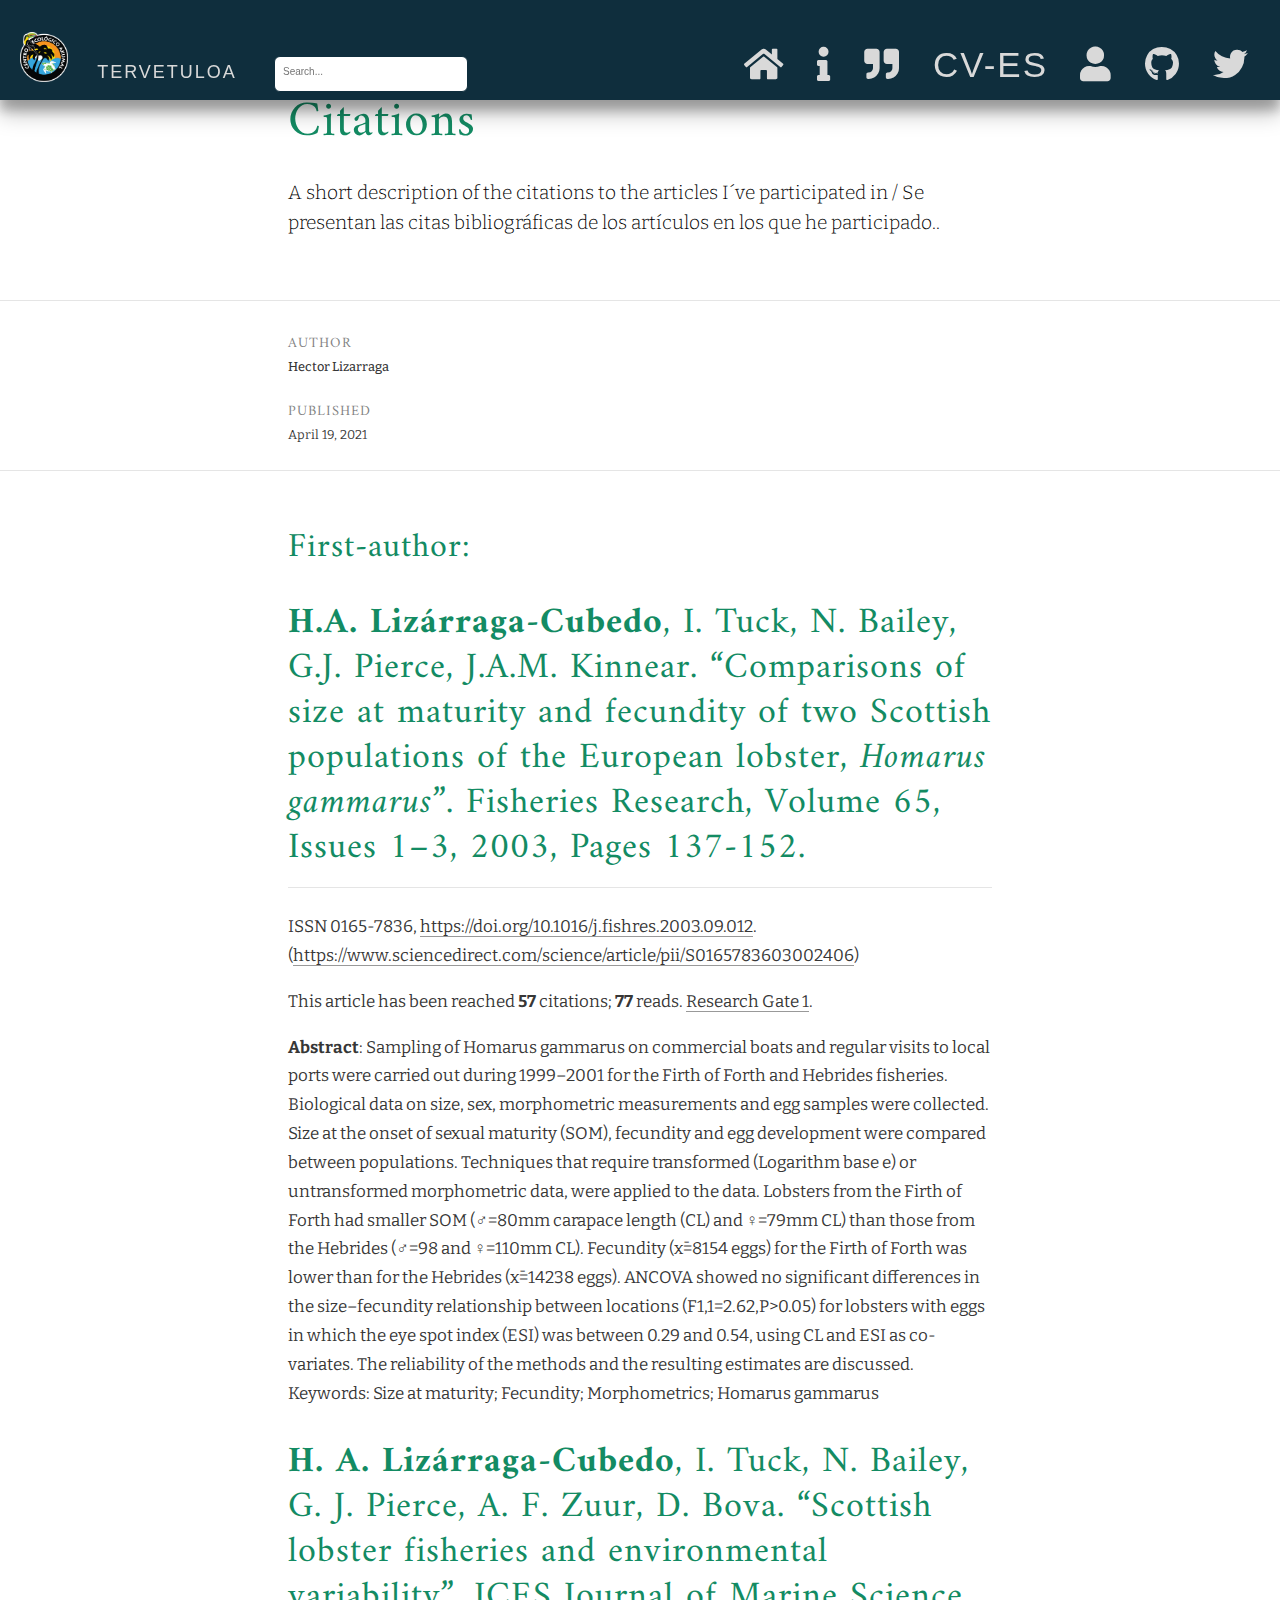
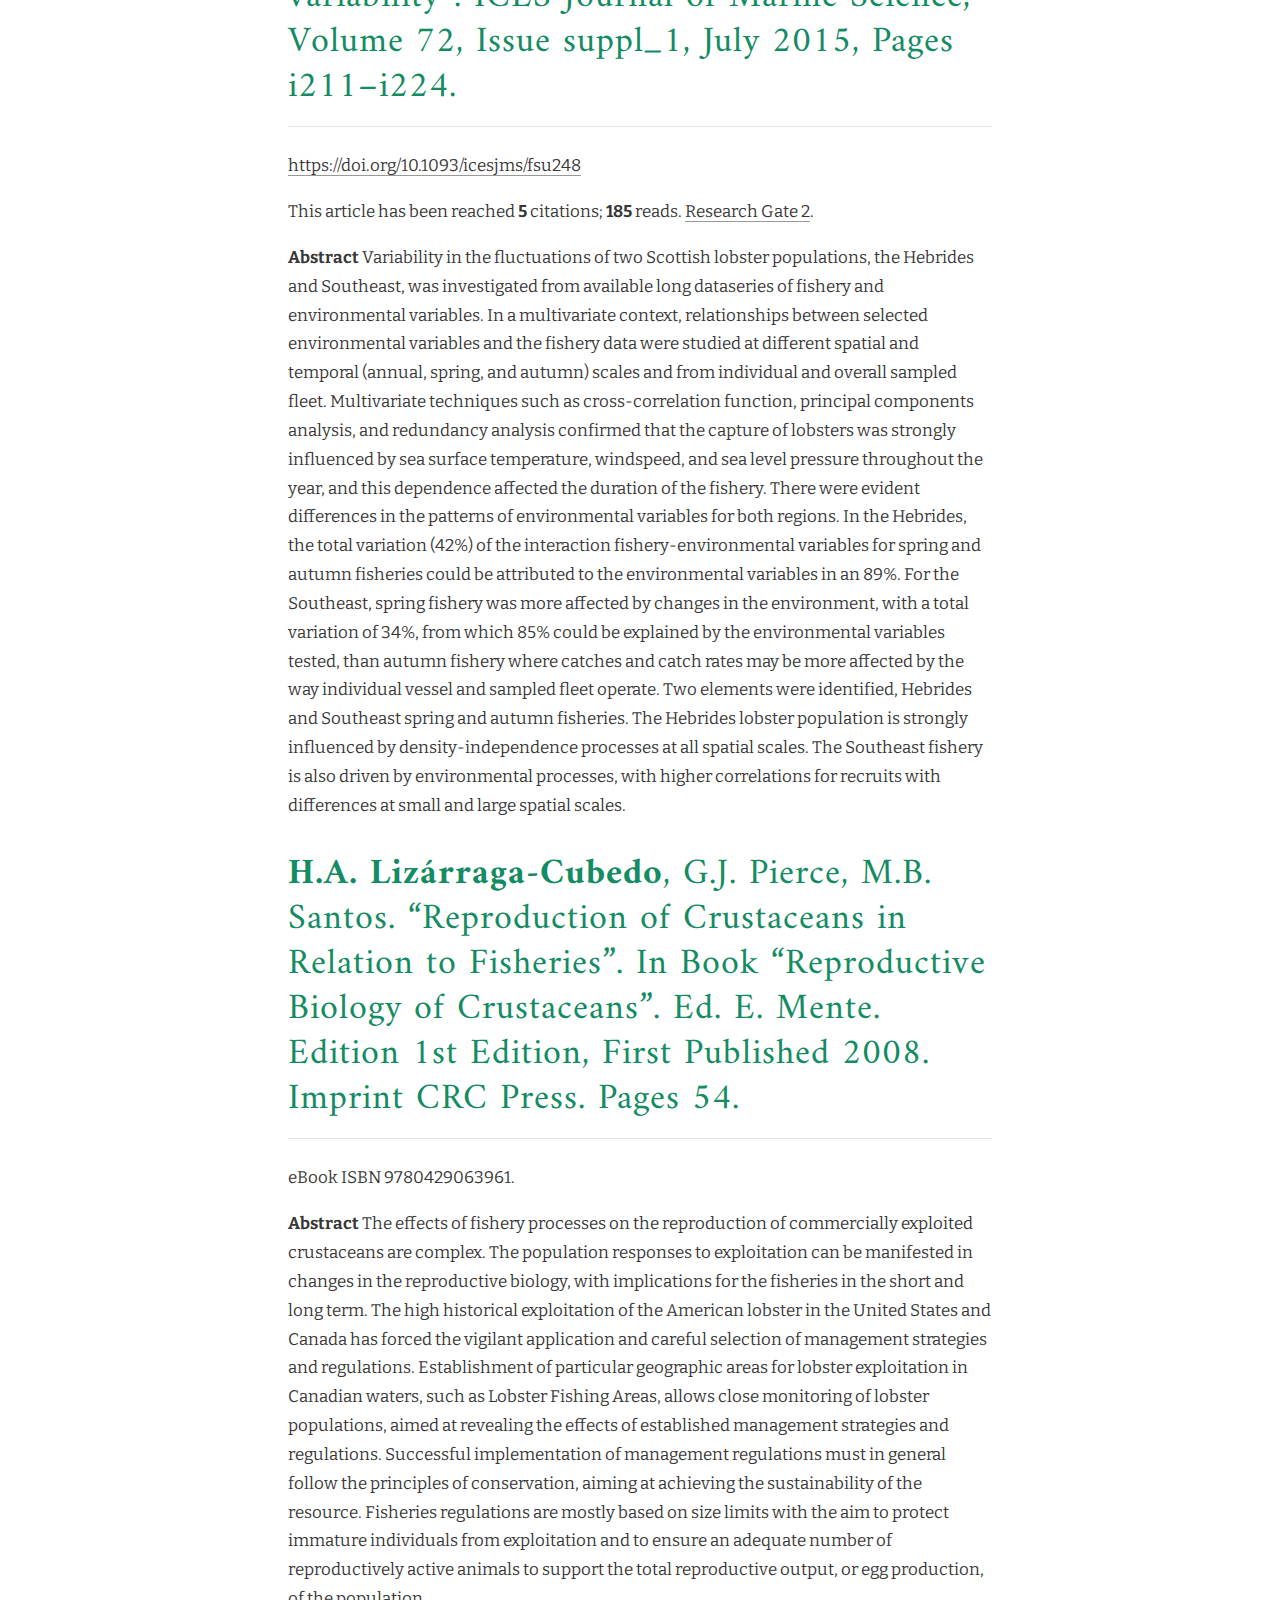
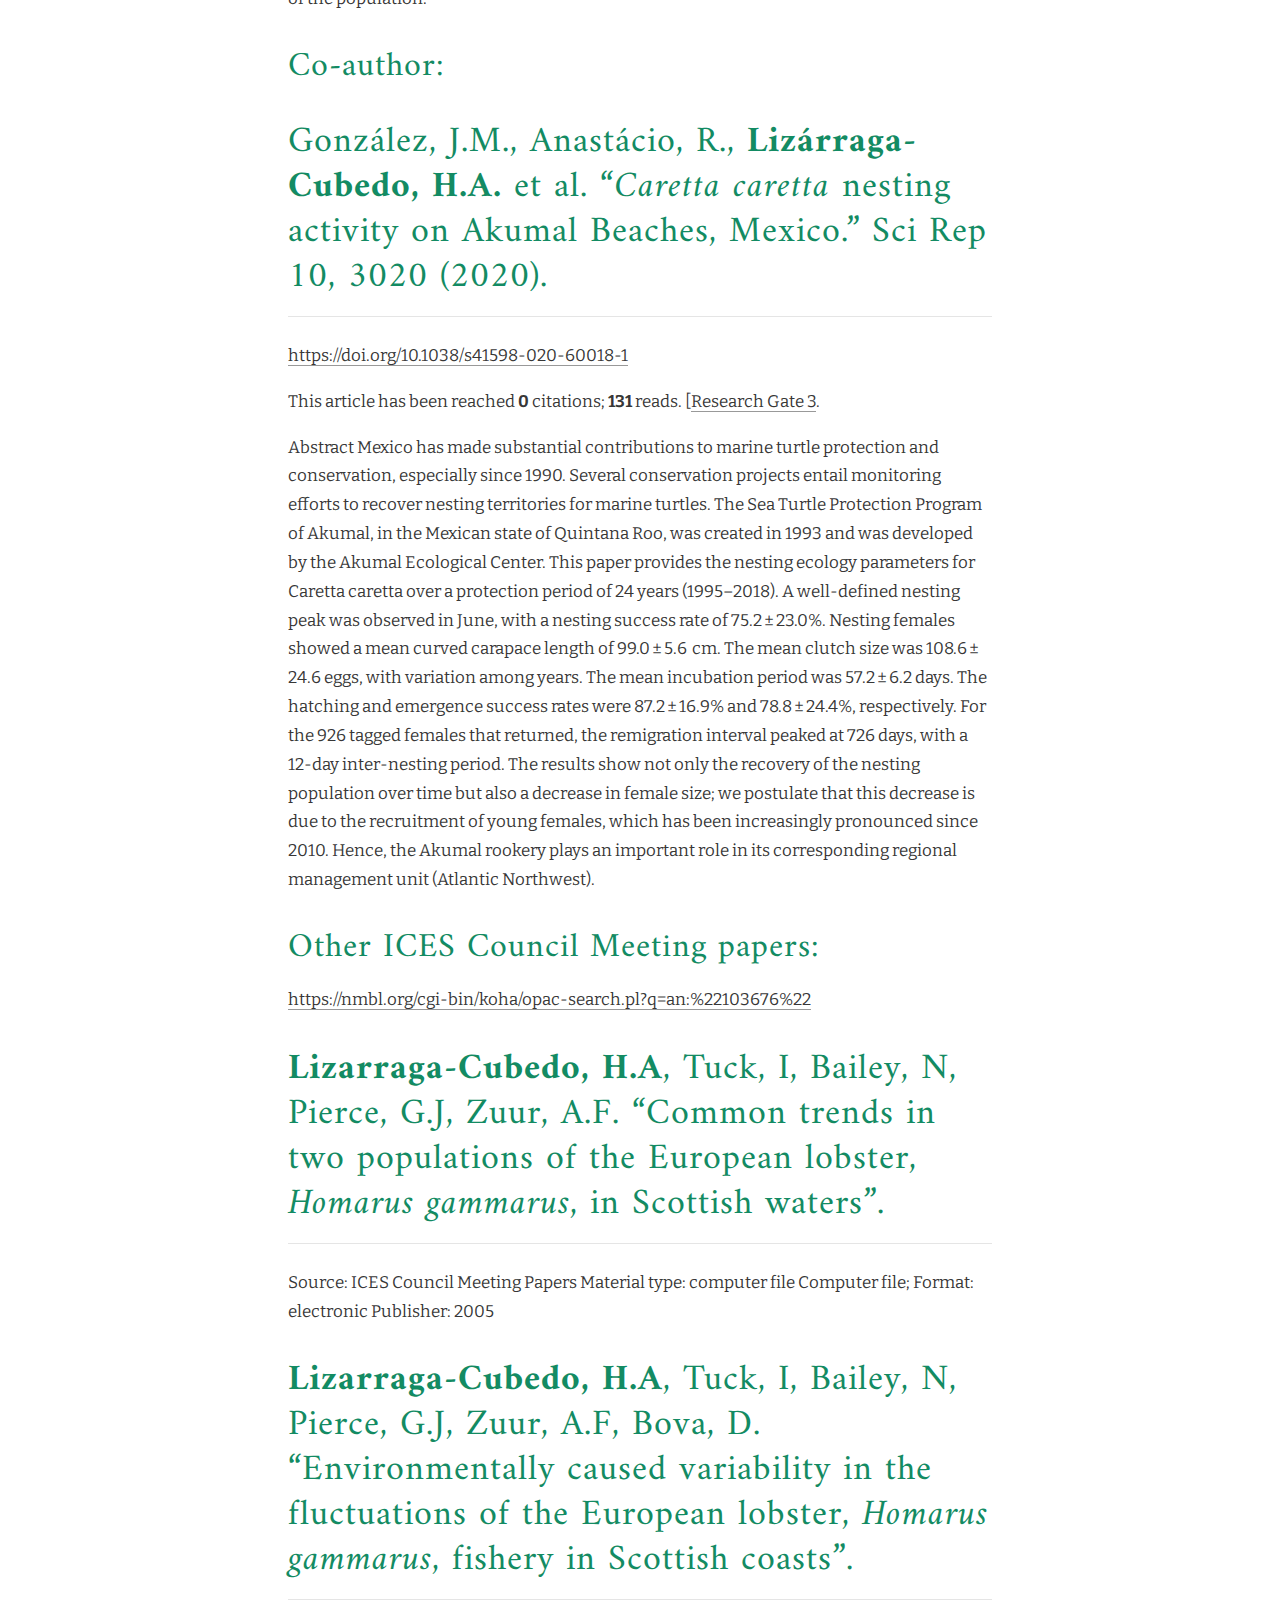
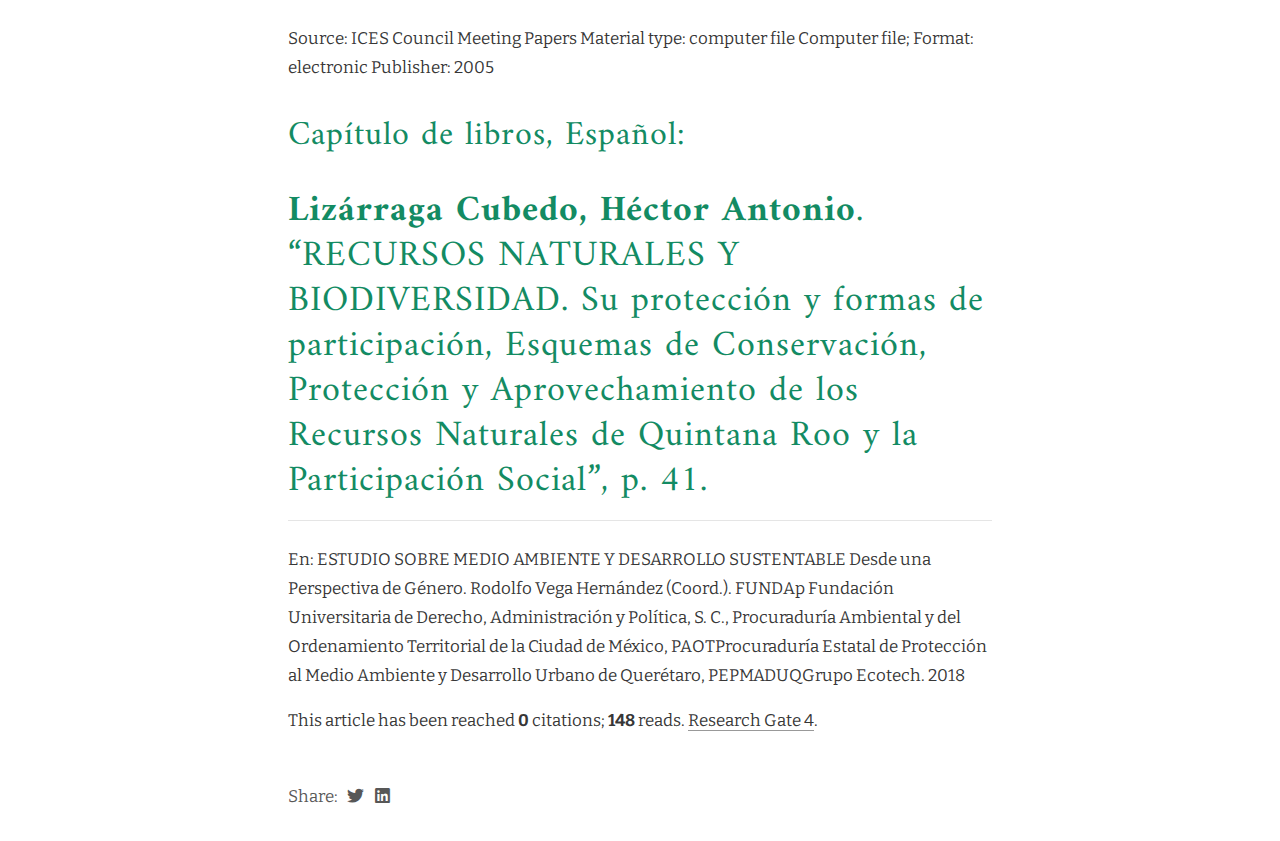
==== commit ecc93c1c: "menu 4" ====
--- a/docs/posts/2021-04-19-citations/index.html
+++ b/docs/posts/2021-04-19-citations/index.html
@@ -1,11 +1,11 @@
 <!DOCTYPE html>
 
-<html xmlns="http://www.w3.org/1999/xhtml" lang="" xml:lang="">
+<html xmlns="http://www.w3.org/1999/xhtml" lang xml:lang>
 
 <head>
-  <meta charset="utf-8"/>
-  <meta name="viewport" content="width=device-width, initial-scale=1"/>
-  <meta http-equiv="X-UA-Compatible" content="IE=Edge,chrome=1"/>
+  <meta charset="utf-8" />
+  <meta name="viewport" content="width=device-width, initial-scale=1" />
+  <meta http-equiv="X-UA-Compatible" content="IE=Edge,chrome=1" />
   <meta name="generator" content="distill" />
 
   <style type="text/css">
@@ -114,12 +114,12 @@
   <!--radix_placeholder_rmarkdown_metadata-->
 
 <script type="text/json" id="radix-rmarkdown-metadata">
-{"type":"list","attributes":{"names":{"type":"character","attributes":{},"value":["title","description","author","date","output","canonical_url"]}},"value":[{"type":"character","attributes":{},"value":["Citations"]},{"type":"character","attributes":{},"value":["A short description of the citations to the articles I´ve participated in / Se presentan las citas bibliográficas de los artículos en los que he participado.."]},{"type":"list","attributes":{},"value":[{"type":"list","attributes":{"names":{"type":"character","attributes":{},"value":["name","url"]}},"value":[{"type":"character","attributes":{},"value":["Hector Lizarraga"]},{"type":"list","attributes":{"names":{"type":"character","attributes":{},"value":["https://www.researchgate.net/profile/Hector-Lizarraga"]}},"value":[{"type":"NULL"}]}]}]},{"type":"character","attributes":{},"value":["04-19-2021"]},{"type":"list","attributes":{"names":{"type":"character","attributes":{},"value":["distill::distill_article"]}},"value":[{"type":"list","attributes":{"names":{"type":"character","attributes":{},"value":["self_contained"]}},"value":[{"type":"logical","attributes":{},"value":[false]}]}]},{"type":"character","attributes":{},"value":["https://halizarraga.github.io/Pagina/posts/2021-04-19-citations/"]}]}
+{"type":"list","attributes":{"names":{"type":"character","attributes":{},"value":["title","description","author","date","output","canonical_url"]}},"value":[{"type":"character","attributes":{},"value":["Citations"]},{"type":"character","attributes":{},"value":["A short description of the citations to the articles I´ve participated in / Se presentan las citas bibliográficas de los artículos en los que he participado.."]},{"type":"list","attributes":{},"value":[{"type":"list","attributes":{"names":{"type":"character","attributes":{},"value":["name","url"]}},"value":[{"type":"character","attributes":{},"value":["Hector Lizarraga"]},{"type":"list","attributes":{"names":{"type":"character","attributes":{},"value":["https://www.researchgate.net/profile/Hector-Lizarraga"]}},"value":[{"type":"NULL"}]}]}]},{"type":"character","attributes":{},"value":["04-19-2021"]},{"type":"character","attributes":{},"value":["distill::distill_article"]},{"type":"character","attributes":{},"value":["https://halizarraga.github.io/Pagina/posts/2021-04-19-citations/"]}]}
 </script>
 <!--/radix_placeholder_rmarkdown_metadata-->
   
   <script type="text/json" id="radix-resource-manifest">
-  {"type":"character","attributes":{},"value":["citations_files/anchor-4.2.2/anchor.min.js","citations_files/bowser-1.9.3/bowser.min.js","citations_files/distill-2.2.21/template.v2.js","citations_files/header-attrs-2.7/header-attrs.js","citations_files/jquery-1.11.3/jquery.min.js","citations_files/popper-2.6.0/popper.min.js","citations_files/tippy-6.2.7/tippy-bundle.umd.min.js","citations_files/tippy-6.2.7/tippy-light-border.css","citations_files/tippy-6.2.7/tippy.css","citations_files/tippy-6.2.7/tippy.umd.min.js","citations_files/webcomponents-2.0.0/webcomponents.js"]}
+  {"type":"list","attributes":{},"value":[]}
   </script>
   <!--radix_placeholder_navigation_in_header-->
 <meta name="distill:offset" content="../.."/>
@@ -2432,16 +2432,1034 @@
   color: var(--hover-color, white);
 }</style>
 <!--/radix_placeholder_distill-->
-  <script src="../../site_libs/header-attrs-2.7/header-attrs.js"></script>
-  <script src="../../site_libs/jquery-1.11.3/jquery.min.js"></script>
-  <script src="../../site_libs/popper-2.6.0/popper.min.js"></script>
-  <link href="../../site_libs/tippy-6.2.7/tippy.css" rel="stylesheet" />
-  <link href="../../site_libs/tippy-6.2.7/tippy-light-border.css" rel="stylesheet" />
-  <script src="../../site_libs/tippy-6.2.7/tippy.umd.min.js"></script>
-  <script src="../../site_libs/anchor-4.2.2/anchor.min.js"></script>
-  <script src="../../site_libs/bowser-1.9.3/bowser.min.js"></script>
-  <script src="../../site_libs/webcomponents-2.0.0/webcomponents.js"></script>
-  <script src="../../site_libs/distill-2.2.21/template.v2.js"></script>
+  <script>// Pandoc 2.9 adds attributes on both header and div. We remove the former (to
+// be compatible with the behavior of Pandoc < 2.8).
+document.addEventListener('DOMContentLoaded', function(e) {
+  var hs = document.querySelectorAll("div.section[class*='level'] > :first-child");
+  var i, h, a;
+  for (i = 0; i < hs.length; i++) {
+    h = hs[i];
+    if (!/^h[1-6]$/i.test(h.tagName)) continue;  // it should be a header h1-h6
+    a = h.attributes;
+    while (a.length > 0) h.removeAttribute(a[0].name);
+  }
+});
+</script>
+  <script>/*! jQuery v1.11.3 | (c) 2005, 2015 jQuery Foundation, Inc. | jquery.org/license */
+!function(a,b){"object"==typeof module&&"object"==typeof module.exports?module.exports=a.document?b(a,!0):function(a){if(!a.document)throw new Error("jQuery requires a window with a document");return b(a)}:b(a)}("undefined"!=typeof window?window:this,function(a,b){var c=[],d=c.slice,e=c.concat,f=c.push,g=c.indexOf,h={},i=h.toString,j=h.hasOwnProperty,k={},l="1.11.3",m=function(a,b){return new m.fn.init(a,b)},n=/^[\s\uFEFF\xA0]+|[\s\uFEFF\xA0]+$/g,o=/^-ms-/,p=/-([\da-z])/gi,q=function(a,b){return b.toUpperCase()};m.fn=m.prototype={jquery:l,constructor:m,selector:"",length:0,toArray:function(){return d.call(this)},get:function(a){return null!=a?0>a?this[a+this.length]:this[a]:d.call(this)},pushStack:function(a){var b=m.merge(this.constructor(),a);return b.prevObject=this,b.context=this.context,b},each:function(a,b){return m.each(this,a,b)},map:function(a){return this.pushStack(m.map(this,function(b,c){return a.call(b,c,b)}))},slice:function(){return this.pushStack(d.apply(this,arguments))},first:function(){return this.eq(0)},last:function(){return this.eq(-1)},eq:function(a){var b=this.length,c=+a+(0>a?b:0);return this.pushStack(c>=0&&b>c?[this[c]]:[])},end:function(){return this.prevObject||this.constructor(null)},push:f,sort:c.sort,splice:c.splice},m.extend=m.fn.extend=function(){var a,b,c,d,e,f,g=arguments[0]||{},h=1,i=arguments.length,j=!1;for("boolean"==typeof g&&(j=g,g=arguments[h]||{},h++),"object"==typeof g||m.isFunction(g)||(g={}),h===i&&(g=this,h--);i>h;h++)if(null!=(e=arguments[h]))for(d in e)a=g[d],c=e[d],g!==c&&(j&&c&&(m.isPlainObject(c)||(b=m.isArray(c)))?(b?(b=!1,f=a&&m.isArray(a)?a:[]):f=a&&m.isPlainObject(a)?a:{},g[d]=m.extend(j,f,c)):void 0!==c&&(g[d]=c));return g},m.extend({expando:"jQuery"+(l+Math.random()).replace(/\D/g,""),isReady:!0,error:function(a){throw new Error(a)},noop:function(){},isFunction:function(a){return"function"===m.type(a)},isArray:Array.isArray||function(a){return"array"===m.type(a)},isWindow:function(a){return null!=a&&a==a.window},isNumeric:function(a){return!m.isArray(a)&&a-parseFloat(a)+1>=0},isEmptyObject:function(a){var b;for(b in a)return!1;return!0},isPlainObject:function(a){var b;if(!a||"object"!==m.type(a)||a.nodeType||m.isWindow(a))return!1;try{if(a.constructor&&!j.call(a,"constructor")&&!j.call(a.constructor.prototype,"isPrototypeOf"))return!1}catch(c){return!1}if(k.ownLast)for(b in a)return j.call(a,b);for(b in a);return void 0===b||j.call(a,b)},type:function(a){return null==a?a+"":"object"==typeof a||"function"==typeof a?h[i.call(a)]||"object":typeof a},globalEval:function(b){b&&m.trim(b)&&(a.execScript||function(b){a.eval.call(a,b)})(b)},camelCase:function(a){return a.replace(o,"ms-").replace(p,q)},nodeName:function(a,b){return a.nodeName&&a.nodeName.toLowerCase()===b.toLowerCase()},each:function(a,b,c){var d,e=0,f=a.length,g=r(a);if(c){if(g){for(;f>e;e++)if(d=b.apply(a[e],c),d===!1)break}else for(e in a)if(d=b.apply(a[e],c),d===!1)break}else if(g){for(;f>e;e++)if(d=b.call(a[e],e,a[e]),d===!1)break}else for(e in a)if(d=b.call(a[e],e,a[e]),d===!1)break;return a},trim:function(a){return null==a?"":(a+"").replace(n,"")},makeArray:function(a,b){var c=b||[];return null!=a&&(r(Object(a))?m.merge(c,"string"==typeof a?[a]:a):f.call(c,a)),c},inArray:function(a,b,c){var d;if(b){if(g)return g.call(b,a,c);for(d=b.length,c=c?0>c?Math.max(0,d+c):c:0;d>c;c++)if(c in b&&b[c]===a)return c}return-1},merge:function(a,b){var c=+b.length,d=0,e=a.length;while(c>d)a[e++]=b[d++];if(c!==c)while(void 0!==b[d])a[e++]=b[d++];return a.length=e,a},grep:function(a,b,c){for(var d,e=[],f=0,g=a.length,h=!c;g>f;f++)d=!b(a[f],f),d!==h&&e.push(a[f]);return e},map:function(a,b,c){var d,f=0,g=a.length,h=r(a),i=[];if(h)for(;g>f;f++)d=b(a[f],f,c),null!=d&&i.push(d);else for(f in a)d=b(a[f],f,c),null!=d&&i.push(d);return e.apply([],i)},guid:1,proxy:function(a,b){var c,e,f;return"string"==typeof b&&(f=a[b],b=a,a=f),m.isFunction(a)?(c=d.call(arguments,2),e=function(){return a.apply(b||this,c.concat(d.call(arguments)))},e.guid=a.guid=a.guid||m.guid++,e):void 0},now:function(){return+new Date},support:k}),m.each("Boolean Number String Function Array Date RegExp Object Error".split(" "),function(a,b){h["[object "+b+"]"]=b.toLowerCase()});function r(a){var b="length"in a&&a.length,c=m.type(a);return"function"===c||m.isWindow(a)?!1:1===a.nodeType&&b?!0:"array"===c||0===b||"number"==typeof b&&b>0&&b-1 in a}var s=function(a){var b,c,d,e,f,g,h,i,j,k,l,m,n,o,p,q,r,s,t,u="sizzle"+1*new Date,v=a.document,w=0,x=0,y=ha(),z=ha(),A=ha(),B=function(a,b){return a===b&&(l=!0),0},C=1<<31,D={}.hasOwnProperty,E=[],F=E.pop,G=E.push,H=E.push,I=E.slice,J=function(a,b){for(var c=0,d=a.length;d>c;c++)if(a[c]===b)return c;return-1},K="checked|selected|async|autofocus|autoplay|controls|defer|disabled|hidden|ismap|loop|multiple|open|readonly|required|scoped",L="[\\x20\\t\\r\\n\\f]",M="(?:\\\\.|[\\w-]|[^\\x00-\\xa0])+",N=M.replace("w","w#"),O="\\["+L+"*("+M+")(?:"+L+"*([*^$|!~]?=)"+L+"*(?:'((?:\\\\.|[^\\\\'])*)'|\"((?:\\\\.|[^\\\\\"])*)\"|("+N+"))|)"+L+"*\\]",P=":("+M+")(?:\\((('((?:\\\\.|[^\\\\'])*)'|\"((?:\\\\.|[^\\\\\"])*)\")|((?:\\\\.|[^\\\\()[\\]]|"+O+")*)|.*)\\)|)",Q=new RegExp(L+"+","g"),R=new RegExp("^"+L+"+|((?:^|[^\\\\])(?:\\\\.)*)"+L+"+$","g"),S=new RegExp("^"+L+"*,"+L+"*"),T=new RegExp("^"+L+"*([>+~]|"+L+")"+L+"*"),U=new RegExp("="+L+"*([^\\]'\"]*?)"+L+"*\\]","g"),V=new RegExp(P),W=new RegExp("^"+N+"$"),X={ID:new RegExp("^#("+M+")"),CLASS:new RegExp("^\\.("+M+")"),TAG:new RegExp("^("+M.replace("w","w*")+")"),ATTR:new RegExp("^"+O),PSEUDO:new RegExp("^"+P),CHILD:new RegExp("^:(only|first|last|nth|nth-last)-(child|of-type)(?:\\("+L+"*(even|odd|(([+-]|)(\\d*)n|)"+L+"*(?:([+-]|)"+L+"*(\\d+)|))"+L+"*\\)|)","i"),bool:new RegExp("^(?:"+K+")$","i"),needsContext:new RegExp("^"+L+"*[>+~]|:(even|odd|eq|gt|lt|nth|first|last)(?:\\("+L+"*((?:-\\d)?\\d*)"+L+"*\\)|)(?=[^-]|$)","i")},Y=/^(?:input|select|textarea|button)$/i,Z=/^h\d$/i,$=/^[^{]+\{\s*\[native \w/,_=/^(?:#([\w-]+)|(\w+)|\.([\w-]+))$/,aa=/[+~]/,ba=/'|\\/g,ca=new RegExp("\\\\([\\da-f]{1,6}"+L+"?|("+L+")|.)","ig"),da=function(a,b,c){var d="0x"+b-65536;return d!==d||c?b:0>d?String.fromCharCode(d+65536):String.fromCharCode(d>>10|55296,1023&d|56320)},ea=function(){m()};try{H.apply(E=I.call(v.childNodes),v.childNodes),E[v.childNodes.length].nodeType}catch(fa){H={apply:E.length?function(a,b){G.apply(a,I.call(b))}:function(a,b){var c=a.length,d=0;while(a[c++]=b[d++]);a.length=c-1}}}function ga(a,b,d,e){var f,h,j,k,l,o,r,s,w,x;if((b?b.ownerDocument||b:v)!==n&&m(b),b=b||n,d=d||[],k=b.nodeType,"string"!=typeof a||!a||1!==k&&9!==k&&11!==k)return d;if(!e&&p){if(11!==k&&(f=_.exec(a)))if(j=f[1]){if(9===k){if(h=b.getElementById(j),!h||!h.parentNode)return d;if(h.id===j)return d.push(h),d}else if(b.ownerDocument&&(h=b.ownerDocument.getElementById(j))&&t(b,h)&&h.id===j)return d.push(h),d}else{if(f[2])return H.apply(d,b.getElementsByTagName(a)),d;if((j=f[3])&&c.getElementsByClassName)return H.apply(d,b.getElementsByClassName(j)),d}if(c.qsa&&(!q||!q.test(a))){if(s=r=u,w=b,x=1!==k&&a,1===k&&"object"!==b.nodeName.toLowerCase()){o=g(a),(r=b.getAttribute("id"))?s=r.replace(ba,"\\$&"):b.setAttribute("id",s),s="[id='"+s+"'] ",l=o.length;while(l--)o[l]=s+ra(o[l]);w=aa.test(a)&&pa(b.parentNode)||b,x=o.join(",")}if(x)try{return H.apply(d,w.querySelectorAll(x)),d}catch(y){}finally{r||b.removeAttribute("id")}}}return i(a.replace(R,"$1"),b,d,e)}function ha(){var a=[];function b(c,e){return a.push(c+" ")>d.cacheLength&&delete b[a.shift()],b[c+" "]=e}return b}function ia(a){return a[u]=!0,a}function ja(a){var b=n.createElement("div");try{return!!a(b)}catch(c){return!1}finally{b.parentNode&&b.parentNode.removeChild(b),b=null}}function ka(a,b){var c=a.split("|"),e=a.length;while(e--)d.attrHandle[c[e]]=b}function la(a,b){var c=b&&a,d=c&&1===a.nodeType&&1===b.nodeType&&(~b.sourceIndex||C)-(~a.sourceIndex||C);if(d)return d;if(c)while(c=c.nextSibling)if(c===b)return-1;return a?1:-1}function ma(a){return function(b){var c=b.nodeName.toLowerCase();return"input"===c&&b.type===a}}function na(a){return function(b){var c=b.nodeName.toLowerCase();return("input"===c||"button"===c)&&b.type===a}}function oa(a){return ia(function(b){return b=+b,ia(function(c,d){var e,f=a([],c.length,b),g=f.length;while(g--)c[e=f[g]]&&(c[e]=!(d[e]=c[e]))})})}function pa(a){return a&&"undefined"!=typeof a.getElementsByTagName&&a}c=ga.support={},f=ga.isXML=function(a){var b=a&&(a.ownerDocument||a).documentElement;return b?"HTML"!==b.nodeName:!1},m=ga.setDocument=function(a){var b,e,g=a?a.ownerDocument||a:v;return g!==n&&9===g.nodeType&&g.documentElement?(n=g,o=g.documentElement,e=g.defaultView,e&&e!==e.top&&(e.addEventListener?e.addEventListener("unload",ea,!1):e.attachEvent&&e.attachEvent("onunload",ea)),p=!f(g),c.attributes=ja(function(a){return a.className="i",!a.getAttribute("className")}),c.getElementsByTagName=ja(function(a){return a.appendChild(g.createComment("")),!a.getElementsByTagName("*").length}),c.getElementsByClassName=$.test(g.getElementsByClassName),c.getById=ja(function(a){return o.appendChild(a).id=u,!g.getElementsByName||!g.getElementsByName(u).length}),c.getById?(d.find.ID=function(a,b){if("undefined"!=typeof b.getElementById&&p){var c=b.getElementById(a);return c&&c.parentNode?[c]:[]}},d.filter.ID=function(a){var b=a.replace(ca,da);return function(a){return a.getAttribute("id")===b}}):(delete d.find.ID,d.filter.ID=function(a){var b=a.replace(ca,da);return function(a){var c="undefined"!=typeof a.getAttributeNode&&a.getAttributeNode("id");return c&&c.value===b}}),d.find.TAG=c.getElementsByTagName?function(a,b){return"undefined"!=typeof b.getElementsByTagName?b.getElementsByTagName(a):c.qsa?b.querySelectorAll(a):void 0}:function(a,b){var c,d=[],e=0,f=b.getElementsByTagName(a);if("*"===a){while(c=f[e++])1===c.nodeType&&d.push(c);return d}return f},d.find.CLASS=c.getElementsByClassName&&function(a,b){return p?b.getElementsByClassName(a):void 0},r=[],q=[],(c.qsa=$.test(g.querySelectorAll))&&(ja(function(a){o.appendChild(a).innerHTML="<a id='"+u+"'></a><select id='"+u+"-\f]' msallowcapture=''><option selected=''></option></select>",a.querySelectorAll("[msallowcapture^='']").length&&q.push("[*^$]="+L+"*(?:''|\"\")"),a.querySelectorAll("[selected]").length||q.push("\\["+L+"*(?:value|"+K+")"),a.querySelectorAll("[id~="+u+"-]").length||q.push("~="),a.querySelectorAll(":checked").length||q.push(":checked"),a.querySelectorAll("a#"+u+"+*").length||q.push(".#.+[+~]")}),ja(function(a){var b=g.createElement("input");b.setAttribute("type","hidden"),a.appendChild(b).setAttribute("name","D"),a.querySelectorAll("[name=d]").length&&q.push("name"+L+"*[*^$|!~]?="),a.querySelectorAll(":enabled").length||q.push(":enabled",":disabled"),a.querySelectorAll("*,:x"),q.push(",.*:")})),(c.matchesSelector=$.test(s=o.matches||o.webkitMatchesSelector||o.mozMatchesSelector||o.oMatchesSelector||o.msMatchesSelector))&&ja(function(a){c.disconnectedMatch=s.call(a,"div"),s.call(a,"[s!='']:x"),r.push("!=",P)}),q=q.length&&new RegExp(q.join("|")),r=r.length&&new RegExp(r.join("|")),b=$.test(o.compareDocumentPosition),t=b||$.test(o.contains)?function(a,b){var c=9===a.nodeType?a.documentElement:a,d=b&&b.parentNode;return a===d||!(!d||1!==d.nodeType||!(c.contains?c.contains(d):a.compareDocumentPosition&&16&a.compareDocumentPosition(d)))}:function(a,b){if(b)while(b=b.parentNode)if(b===a)return!0;return!1},B=b?function(a,b){if(a===b)return l=!0,0;var d=!a.compareDocumentPosition-!b.compareDocumentPosition;return d?d:(d=(a.ownerDocument||a)===(b.ownerDocument||b)?a.compareDocumentPosition(b):1,1&d||!c.sortDetached&&b.compareDocumentPosition(a)===d?a===g||a.ownerDocument===v&&t(v,a)?-1:b===g||b.ownerDocument===v&&t(v,b)?1:k?J(k,a)-J(k,b):0:4&d?-1:1)}:function(a,b){if(a===b)return l=!0,0;var c,d=0,e=a.parentNode,f=b.parentNode,h=[a],i=[b];if(!e||!f)return a===g?-1:b===g?1:e?-1:f?1:k?J(k,a)-J(k,b):0;if(e===f)return la(a,b);c=a;while(c=c.parentNode)h.unshift(c);c=b;while(c=c.parentNode)i.unshift(c);while(h[d]===i[d])d++;return d?la(h[d],i[d]):h[d]===v?-1:i[d]===v?1:0},g):n},ga.matches=function(a,b){return ga(a,null,null,b)},ga.matchesSelector=function(a,b){if((a.ownerDocument||a)!==n&&m(a),b=b.replace(U,"='$1']"),!(!c.matchesSelector||!p||r&&r.test(b)||q&&q.test(b)))try{var d=s.call(a,b);if(d||c.disconnectedMatch||a.document&&11!==a.document.nodeType)return d}catch(e){}return ga(b,n,null,[a]).length>0},ga.contains=function(a,b){return(a.ownerDocument||a)!==n&&m(a),t(a,b)},ga.attr=function(a,b){(a.ownerDocument||a)!==n&&m(a);var e=d.attrHandle[b.toLowerCase()],f=e&&D.call(d.attrHandle,b.toLowerCase())?e(a,b,!p):void 0;return void 0!==f?f:c.attributes||!p?a.getAttribute(b):(f=a.getAttributeNode(b))&&f.specified?f.value:null},ga.error=function(a){throw new Error("Syntax error, unrecognized expression: "+a)},ga.uniqueSort=function(a){var b,d=[],e=0,f=0;if(l=!c.detectDuplicates,k=!c.sortStable&&a.slice(0),a.sort(B),l){while(b=a[f++])b===a[f]&&(e=d.push(f));while(e--)a.splice(d[e],1)}return k=null,a},e=ga.getText=function(a){var b,c="",d=0,f=a.nodeType;if(f){if(1===f||9===f||11===f){if("string"==typeof a.textContent)return a.textContent;for(a=a.firstChild;a;a=a.nextSibling)c+=e(a)}else if(3===f||4===f)return a.nodeValue}else while(b=a[d++])c+=e(b);return c},d=ga.selectors={cacheLength:50,createPseudo:ia,match:X,attrHandle:{},find:{},relative:{">":{dir:"parentNode",first:!0}," ":{dir:"parentNode"},"+":{dir:"previousSibling",first:!0},"~":{dir:"previousSibling"}},preFilter:{ATTR:function(a){return a[1]=a[1].replace(ca,da),a[3]=(a[3]||a[4]||a[5]||"").replace(ca,da),"~="===a[2]&&(a[3]=" "+a[3]+" "),a.slice(0,4)},CHILD:function(a){return a[1]=a[1].toLowerCase(),"nth"===a[1].slice(0,3)?(a[3]||ga.error(a[0]),a[4]=+(a[4]?a[5]+(a[6]||1):2*("even"===a[3]||"odd"===a[3])),a[5]=+(a[7]+a[8]||"odd"===a[3])):a[3]&&ga.error(a[0]),a},PSEUDO:function(a){var b,c=!a[6]&&a[2];return X.CHILD.test(a[0])?null:(a[3]?a[2]=a[4]||a[5]||"":c&&V.test(c)&&(b=g(c,!0))&&(b=c.indexOf(")",c.length-b)-c.length)&&(a[0]=a[0].slice(0,b),a[2]=c.slice(0,b)),a.slice(0,3))}},filter:{TAG:function(a){var b=a.replace(ca,da).toLowerCase();return"*"===a?function(){return!0}:function(a){return a.nodeName&&a.nodeName.toLowerCase()===b}},CLASS:function(a){var b=y[a+" "];return b||(b=new RegExp("(^|"+L+")"+a+"("+L+"|$)"))&&y(a,function(a){return b.test("string"==typeof a.className&&a.className||"undefined"!=typeof a.getAttribute&&a.getAttribute("class")||"")})},ATTR:function(a,b,c){return function(d){var e=ga.attr(d,a);return null==e?"!="===b:b?(e+="","="===b?e===c:"!="===b?e!==c:"^="===b?c&&0===e.indexOf(c):"*="===b?c&&e.indexOf(c)>-1:"$="===b?c&&e.slice(-c.length)===c:"~="===b?(" "+e.replace(Q," ")+" ").indexOf(c)>-1:"|="===b?e===c||e.slice(0,c.length+1)===c+"-":!1):!0}},CHILD:function(a,b,c,d,e){var f="nth"!==a.slice(0,3),g="last"!==a.slice(-4),h="of-type"===b;return 1===d&&0===e?function(a){return!!a.parentNode}:function(b,c,i){var j,k,l,m,n,o,p=f!==g?"nextSibling":"previousSibling",q=b.parentNode,r=h&&b.nodeName.toLowerCase(),s=!i&&!h;if(q){if(f){while(p){l=b;while(l=l[p])if(h?l.nodeName.toLowerCase()===r:1===l.nodeType)return!1;o=p="only"===a&&!o&&"nextSibling"}return!0}if(o=[g?q.firstChild:q.lastChild],g&&s){k=q[u]||(q[u]={}),j=k[a]||[],n=j[0]===w&&j[1],m=j[0]===w&&j[2],l=n&&q.childNodes[n];while(l=++n&&l&&l[p]||(m=n=0)||o.pop())if(1===l.nodeType&&++m&&l===b){k[a]=[w,n,m];break}}else if(s&&(j=(b[u]||(b[u]={}))[a])&&j[0]===w)m=j[1];else while(l=++n&&l&&l[p]||(m=n=0)||o.pop())if((h?l.nodeName.toLowerCase()===r:1===l.nodeType)&&++m&&(s&&((l[u]||(l[u]={}))[a]=[w,m]),l===b))break;return m-=e,m===d||m%d===0&&m/d>=0}}},PSEUDO:function(a,b){var c,e=d.pseudos[a]||d.setFilters[a.toLowerCase()]||ga.error("unsupported pseudo: "+a);return e[u]?e(b):e.length>1?(c=[a,a,"",b],d.setFilters.hasOwnProperty(a.toLowerCase())?ia(function(a,c){var d,f=e(a,b),g=f.length;while(g--)d=J(a,f[g]),a[d]=!(c[d]=f[g])}):function(a){return e(a,0,c)}):e}},pseudos:{not:ia(function(a){var b=[],c=[],d=h(a.replace(R,"$1"));return d[u]?ia(function(a,b,c,e){var f,g=d(a,null,e,[]),h=a.length;while(h--)(f=g[h])&&(a[h]=!(b[h]=f))}):function(a,e,f){return b[0]=a,d(b,null,f,c),b[0]=null,!c.pop()}}),has:ia(function(a){return function(b){return ga(a,b).length>0}}),contains:ia(function(a){return a=a.replace(ca,da),function(b){return(b.textContent||b.innerText||e(b)).indexOf(a)>-1}}),lang:ia(function(a){return W.test(a||"")||ga.error("unsupported lang: "+a),a=a.replace(ca,da).toLowerCase(),function(b){var c;do if(c=p?b.lang:b.getAttribute("xml:lang")||b.getAttribute("lang"))return c=c.toLowerCase(),c===a||0===c.indexOf(a+"-");while((b=b.parentNode)&&1===b.nodeType);return!1}}),target:function(b){var c=a.location&&a.location.hash;return c&&c.slice(1)===b.id},root:function(a){return a===o},focus:function(a){return a===n.activeElement&&(!n.hasFocus||n.hasFocus())&&!!(a.type||a.href||~a.tabIndex)},enabled:function(a){return a.disabled===!1},disabled:function(a){return a.disabled===!0},checked:function(a){var b=a.nodeName.toLowerCase();return"input"===b&&!!a.checked||"option"===b&&!!a.selected},selected:function(a){return a.parentNode&&a.parentNode.selectedIndex,a.selected===!0},empty:function(a){for(a=a.firstChild;a;a=a.nextSibling)if(a.nodeType<6)return!1;return!0},parent:function(a){return!d.pseudos.empty(a)},header:function(a){return Z.test(a.nodeName)},input:function(a){return Y.test(a.nodeName)},button:function(a){var b=a.nodeName.toLowerCase();return"input"===b&&"button"===a.type||"button"===b},text:function(a){var b;return"input"===a.nodeName.toLowerCase()&&"text"===a.type&&(null==(b=a.getAttribute("type"))||"text"===b.toLowerCase())},first:oa(function(){return[0]}),last:oa(function(a,b){return[b-1]}),eq:oa(function(a,b,c){return[0>c?c+b:c]}),even:oa(function(a,b){for(var c=0;b>c;c+=2)a.push(c);return a}),odd:oa(function(a,b){for(var c=1;b>c;c+=2)a.push(c);return a}),lt:oa(function(a,b,c){for(var d=0>c?c+b:c;--d>=0;)a.push(d);return a}),gt:oa(function(a,b,c){for(var d=0>c?c+b:c;++d<b;)a.push(d);return a})}},d.pseudos.nth=d.pseudos.eq;for(b in{radio:!0,checkbox:!0,file:!0,password:!0,image:!0})d.pseudos[b]=ma(b);for(b in{submit:!0,reset:!0})d.pseudos[b]=na(b);function qa(){}qa.prototype=d.filters=d.pseudos,d.setFilters=new qa,g=ga.tokenize=function(a,b){var c,e,f,g,h,i,j,k=z[a+" "];if(k)return b?0:k.slice(0);h=a,i=[],j=d.preFilter;while(h){(!c||(e=S.exec(h)))&&(e&&(h=h.slice(e[0].length)||h),i.push(f=[])),c=!1,(e=T.exec(h))&&(c=e.shift(),f.push({value:c,type:e[0].replace(R," ")}),h=h.slice(c.length));for(g in d.filter)!(e=X[g].exec(h))||j[g]&&!(e=j[g](e))||(c=e.shift(),f.push({value:c,type:g,matches:e}),h=h.slice(c.length));if(!c)break}return b?h.length:h?ga.error(a):z(a,i).slice(0)};function ra(a){for(var b=0,c=a.length,d="";c>b;b++)d+=a[b].value;return d}function sa(a,b,c){var d=b.dir,e=c&&"parentNode"===d,f=x++;return b.first?function(b,c,f){while(b=b[d])if(1===b.nodeType||e)return a(b,c,f)}:function(b,c,g){var h,i,j=[w,f];if(g){while(b=b[d])if((1===b.nodeType||e)&&a(b,c,g))return!0}else while(b=b[d])if(1===b.nodeType||e){if(i=b[u]||(b[u]={}),(h=i[d])&&h[0]===w&&h[1]===f)return j[2]=h[2];if(i[d]=j,j[2]=a(b,c,g))return!0}}}function ta(a){return a.length>1?function(b,c,d){var e=a.length;while(e--)if(!a[e](b,c,d))return!1;return!0}:a[0]}function ua(a,b,c){for(var d=0,e=b.length;e>d;d++)ga(a,b[d],c);return c}function va(a,b,c,d,e){for(var f,g=[],h=0,i=a.length,j=null!=b;i>h;h++)(f=a[h])&&(!c||c(f,d,e))&&(g.push(f),j&&b.push(h));return g}function wa(a,b,c,d,e,f){return d&&!d[u]&&(d=wa(d)),e&&!e[u]&&(e=wa(e,f)),ia(function(f,g,h,i){var j,k,l,m=[],n=[],o=g.length,p=f||ua(b||"*",h.nodeType?[h]:h,[]),q=!a||!f&&b?p:va(p,m,a,h,i),r=c?e||(f?a:o||d)?[]:g:q;if(c&&c(q,r,h,i),d){j=va(r,n),d(j,[],h,i),k=j.length;while(k--)(l=j[k])&&(r[n[k]]=!(q[n[k]]=l))}if(f){if(e||a){if(e){j=[],k=r.length;while(k--)(l=r[k])&&j.push(q[k]=l);e(null,r=[],j,i)}k=r.length;while(k--)(l=r[k])&&(j=e?J(f,l):m[k])>-1&&(f[j]=!(g[j]=l))}}else r=va(r===g?r.splice(o,r.length):r),e?e(null,g,r,i):H.apply(g,r)})}function xa(a){for(var b,c,e,f=a.length,g=d.relative[a[0].type],h=g||d.relative[" "],i=g?1:0,k=sa(function(a){return a===b},h,!0),l=sa(function(a){return J(b,a)>-1},h,!0),m=[function(a,c,d){var e=!g&&(d||c!==j)||((b=c).nodeType?k(a,c,d):l(a,c,d));return b=null,e}];f>i;i++)if(c=d.relative[a[i].type])m=[sa(ta(m),c)];else{if(c=d.filter[a[i].type].apply(null,a[i].matches),c[u]){for(e=++i;f>e;e++)if(d.relative[a[e].type])break;return wa(i>1&&ta(m),i>1&&ra(a.slice(0,i-1).concat({value:" "===a[i-2].type?"*":""})).replace(R,"$1"),c,e>i&&xa(a.slice(i,e)),f>e&&xa(a=a.slice(e)),f>e&&ra(a))}m.push(c)}return ta(m)}function ya(a,b){var c=b.length>0,e=a.length>0,f=function(f,g,h,i,k){var l,m,o,p=0,q="0",r=f&&[],s=[],t=j,u=f||e&&d.find.TAG("*",k),v=w+=null==t?1:Math.random()||.1,x=u.length;for(k&&(j=g!==n&&g);q!==x&&null!=(l=u[q]);q++){if(e&&l){m=0;while(o=a[m++])if(o(l,g,h)){i.push(l);break}k&&(w=v)}c&&((l=!o&&l)&&p--,f&&r.push(l))}if(p+=q,c&&q!==p){m=0;while(o=b[m++])o(r,s,g,h);if(f){if(p>0)while(q--)r[q]||s[q]||(s[q]=F.call(i));s=va(s)}H.apply(i,s),k&&!f&&s.length>0&&p+b.length>1&&ga.uniqueSort(i)}return k&&(w=v,j=t),r};return c?ia(f):f}return h=ga.compile=function(a,b){var c,d=[],e=[],f=A[a+" "];if(!f){b||(b=g(a)),c=b.length;while(c--)f=xa(b[c]),f[u]?d.push(f):e.push(f);f=A(a,ya(e,d)),f.selector=a}return f},i=ga.select=function(a,b,e,f){var i,j,k,l,m,n="function"==typeof a&&a,o=!f&&g(a=n.selector||a);if(e=e||[],1===o.length){if(j=o[0]=o[0].slice(0),j.length>2&&"ID"===(k=j[0]).type&&c.getById&&9===b.nodeType&&p&&d.relative[j[1].type]){if(b=(d.find.ID(k.matches[0].replace(ca,da),b)||[])[0],!b)return e;n&&(b=b.parentNode),a=a.slice(j.shift().value.length)}i=X.needsContext.test(a)?0:j.length;while(i--){if(k=j[i],d.relative[l=k.type])break;if((m=d.find[l])&&(f=m(k.matches[0].replace(ca,da),aa.test(j[0].type)&&pa(b.parentNode)||b))){if(j.splice(i,1),a=f.length&&ra(j),!a)return H.apply(e,f),e;break}}}return(n||h(a,o))(f,b,!p,e,aa.test(a)&&pa(b.parentNode)||b),e},c.sortStable=u.split("").sort(B).join("")===u,c.detectDuplicates=!!l,m(),c.sortDetached=ja(function(a){return 1&a.compareDocumentPosition(n.createElement("div"))}),ja(function(a){return a.innerHTML="<a href='#'></a>","#"===a.firstChild.getAttribute("href")})||ka("type|href|height|width",function(a,b,c){return c?void 0:a.getAttribute(b,"type"===b.toLowerCase()?1:2)}),c.attributes&&ja(function(a){return a.innerHTML="<input/>",a.firstChild.setAttribute("value",""),""===a.firstChild.getAttribute("value")})||ka("value",function(a,b,c){return c||"input"!==a.nodeName.toLowerCase()?void 0:a.defaultValue}),ja(function(a){return null==a.getAttribute("disabled")})||ka(K,function(a,b,c){var d;return c?void 0:a[b]===!0?b.toLowerCase():(d=a.getAttributeNode(b))&&d.specified?d.value:null}),ga}(a);m.find=s,m.expr=s.selectors,m.expr[":"]=m.expr.pseudos,m.unique=s.uniqueSort,m.text=s.getText,m.isXMLDoc=s.isXML,m.contains=s.contains;var t=m.expr.match.needsContext,u=/^<(\w+)\s*\/?>(?:<\/\1>|)$/,v=/^.[^:#\[\.,]*$/;function w(a,b,c){if(m.isFunction(b))return m.grep(a,function(a,d){return!!b.call(a,d,a)!==c});if(b.nodeType)return m.grep(a,function(a){return a===b!==c});if("string"==typeof b){if(v.test(b))return m.filter(b,a,c);b=m.filter(b,a)}return m.grep(a,function(a){return m.inArray(a,b)>=0!==c})}m.filter=function(a,b,c){var d=b[0];return c&&(a=":not("+a+")"),1===b.length&&1===d.nodeType?m.find.matchesSelector(d,a)?[d]:[]:m.find.matches(a,m.grep(b,function(a){return 1===a.nodeType}))},m.fn.extend({find:function(a){var b,c=[],d=this,e=d.length;if("string"!=typeof a)return this.pushStack(m(a).filter(function(){for(b=0;e>b;b++)if(m.contains(d[b],this))return!0}));for(b=0;e>b;b++)m.find(a,d[b],c);return c=this.pushStack(e>1?m.unique(c):c),c.selector=this.selector?this.selector+" "+a:a,c},filter:function(a){return this.pushStack(w(this,a||[],!1))},not:function(a){return this.pushStack(w(this,a||[],!0))},is:function(a){return!!w(this,"string"==typeof a&&t.test(a)?m(a):a||[],!1).length}});var x,y=a.document,z=/^(?:\s*(<[\w\W]+>)[^>]*|#([\w-]*))$/,A=m.fn.init=function(a,b){var c,d;if(!a)return this;if("string"==typeof a){if(c="<"===a.charAt(0)&&">"===a.charAt(a.length-1)&&a.length>=3?[null,a,null]:z.exec(a),!c||!c[1]&&b)return!b||b.jquery?(b||x).find(a):this.constructor(b).find(a);if(c[1]){if(b=b instanceof m?b[0]:b,m.merge(this,m.parseHTML(c[1],b&&b.nodeType?b.ownerDocument||b:y,!0)),u.test(c[1])&&m.isPlainObject(b))for(c in b)m.isFunction(this[c])?this[c](b[c]):this.attr(c,b[c]);return this}if(d=y.getElementById(c[2]),d&&d.parentNode){if(d.id!==c[2])return x.find(a);this.length=1,this[0]=d}return this.context=y,this.selector=a,this}return a.nodeType?(this.context=this[0]=a,this.length=1,this):m.isFunction(a)?"undefined"!=typeof x.ready?x.ready(a):a(m):(void 0!==a.selector&&(this.selector=a.selector,this.context=a.context),m.makeArray(a,this))};A.prototype=m.fn,x=m(y);var B=/^(?:parents|prev(?:Until|All))/,C={children:!0,contents:!0,next:!0,prev:!0};m.extend({dir:function(a,b,c){var d=[],e=a[b];while(e&&9!==e.nodeType&&(void 0===c||1!==e.nodeType||!m(e).is(c)))1===e.nodeType&&d.push(e),e=e[b];return d},sibling:function(a,b){for(var c=[];a;a=a.nextSibling)1===a.nodeType&&a!==b&&c.push(a);return c}}),m.fn.extend({has:function(a){var b,c=m(a,this),d=c.length;return this.filter(function(){for(b=0;d>b;b++)if(m.contains(this,c[b]))return!0})},closest:function(a,b){for(var c,d=0,e=this.length,f=[],g=t.test(a)||"string"!=typeof a?m(a,b||this.context):0;e>d;d++)for(c=this[d];c&&c!==b;c=c.parentNode)if(c.nodeType<11&&(g?g.index(c)>-1:1===c.nodeType&&m.find.matchesSelector(c,a))){f.push(c);break}return this.pushStack(f.length>1?m.unique(f):f)},index:function(a){return a?"string"==typeof a?m.inArray(this[0],m(a)):m.inArray(a.jquery?a[0]:a,this):this[0]&&this[0].parentNode?this.first().prevAll().length:-1},add:function(a,b){return this.pushStack(m.unique(m.merge(this.get(),m(a,b))))},addBack:function(a){return this.add(null==a?this.prevObject:this.prevObject.filter(a))}});function D(a,b){do a=a[b];while(a&&1!==a.nodeType);return a}m.each({parent:function(a){var b=a.parentNode;return b&&11!==b.nodeType?b:null},parents:function(a){return m.dir(a,"parentNode")},parentsUntil:function(a,b,c){return m.dir(a,"parentNode",c)},next:function(a){return D(a,"nextSibling")},prev:function(a){return D(a,"previousSibling")},nextAll:function(a){return m.dir(a,"nextSibling")},prevAll:function(a){return m.dir(a,"previousSibling")},nextUntil:function(a,b,c){return m.dir(a,"nextSibling",c)},prevUntil:function(a,b,c){return m.dir(a,"previousSibling",c)},siblings:function(a){return m.sibling((a.parentNode||{}).firstChild,a)},children:function(a){return m.sibling(a.firstChild)},contents:function(a){return m.nodeName(a,"iframe")?a.contentDocument||a.contentWindow.document:m.merge([],a.childNodes)}},function(a,b){m.fn[a]=function(c,d){var e=m.map(this,b,c);return"Until"!==a.slice(-5)&&(d=c),d&&"string"==typeof d&&(e=m.filter(d,e)),this.length>1&&(C[a]||(e=m.unique(e)),B.test(a)&&(e=e.reverse())),this.pushStack(e)}});var E=/\S+/g,F={};function G(a){var b=F[a]={};return m.each(a.match(E)||[],function(a,c){b[c]=!0}),b}m.Callbacks=function(a){a="string"==typeof a?F[a]||G(a):m.extend({},a);var b,c,d,e,f,g,h=[],i=!a.once&&[],j=function(l){for(c=a.memory&&l,d=!0,f=g||0,g=0,e=h.length,b=!0;h&&e>f;f++)if(h[f].apply(l[0],l[1])===!1&&a.stopOnFalse){c=!1;break}b=!1,h&&(i?i.length&&j(i.shift()):c?h=[]:k.disable())},k={add:function(){if(h){var d=h.length;!function f(b){m.each(b,function(b,c){var d=m.type(c);"function"===d?a.unique&&k.has(c)||h.push(c):c&&c.length&&"string"!==d&&f(c)})}(arguments),b?e=h.length:c&&(g=d,j(c))}return this},remove:function(){return h&&m.each(arguments,function(a,c){var d;while((d=m.inArray(c,h,d))>-1)h.splice(d,1),b&&(e>=d&&e--,f>=d&&f--)}),this},has:function(a){return a?m.inArray(a,h)>-1:!(!h||!h.length)},empty:function(){return h=[],e=0,this},disable:function(){return h=i=c=void 0,this},disabled:function(){return!h},lock:function(){return i=void 0,c||k.disable(),this},locked:function(){return!i},fireWith:function(a,c){return!h||d&&!i||(c=c||[],c=[a,c.slice?c.slice():c],b?i.push(c):j(c)),this},fire:function(){return k.fireWith(this,arguments),this},fired:function(){return!!d}};return k},m.extend({Deferred:function(a){var b=[["resolve","done",m.Callbacks("once memory"),"resolved"],["reject","fail",m.Callbacks("once memory"),"rejected"],["notify","progress",m.Callbacks("memory")]],c="pending",d={state:function(){return c},always:function(){return e.done(arguments).fail(arguments),this},then:function(){var a=arguments;return m.Deferred(function(c){m.each(b,function(b,f){var g=m.isFunction(a[b])&&a[b];e[f[1]](function(){var a=g&&g.apply(this,arguments);a&&m.isFunction(a.promise)?a.promise().done(c.resolve).fail(c.reject).progress(c.notify):c[f[0]+"With"](this===d?c.promise():this,g?[a]:arguments)})}),a=null}).promise()},promise:function(a){return null!=a?m.extend(a,d):d}},e={};return d.pipe=d.then,m.each(b,function(a,f){var g=f[2],h=f[3];d[f[1]]=g.add,h&&g.add(function(){c=h},b[1^a][2].disable,b[2][2].lock),e[f[0]]=function(){return e[f[0]+"With"](this===e?d:this,arguments),this},e[f[0]+"With"]=g.fireWith}),d.promise(e),a&&a.call(e,e),e},when:function(a){var b=0,c=d.call(arguments),e=c.length,f=1!==e||a&&m.isFunction(a.promise)?e:0,g=1===f?a:m.Deferred(),h=function(a,b,c){return function(e){b[a]=this,c[a]=arguments.length>1?d.call(arguments):e,c===i?g.notifyWith(b,c):--f||g.resolveWith(b,c)}},i,j,k;if(e>1)for(i=new Array(e),j=new Array(e),k=new Array(e);e>b;b++)c[b]&&m.isFunction(c[b].promise)?c[b].promise().done(h(b,k,c)).fail(g.reject).progress(h(b,j,i)):--f;return f||g.resolveWith(k,c),g.promise()}});var H;m.fn.ready=function(a){return m.ready.promise().done(a),this},m.extend({isReady:!1,readyWait:1,holdReady:function(a){a?m.readyWait++:m.ready(!0)},ready:function(a){if(a===!0?!--m.readyWait:!m.isReady){if(!y.body)return setTimeout(m.ready);m.isReady=!0,a!==!0&&--m.readyWait>0||(H.resolveWith(y,[m]),m.fn.triggerHandler&&(m(y).triggerHandler("ready"),m(y).off("ready")))}}});function I(){y.addEventListener?(y.removeEventListener("DOMContentLoaded",J,!1),a.removeEventListener("load",J,!1)):(y.detachEvent("onreadystatechange",J),a.detachEvent("onload",J))}function J(){(y.addEventListener||"load"===event.type||"complete"===y.readyState)&&(I(),m.ready())}m.ready.promise=function(b){if(!H)if(H=m.Deferred(),"complete"===y.readyState)setTimeout(m.ready);else if(y.addEventListener)y.addEventListener("DOMContentLoaded",J,!1),a.addEventListener("load",J,!1);else{y.attachEvent("onreadystatechange",J),a.attachEvent("onload",J);var c=!1;try{c=null==a.frameElement&&y.documentElement}catch(d){}c&&c.doScroll&&!function e(){if(!m.isReady){try{c.doScroll("left")}catch(a){return setTimeout(e,50)}I(),m.ready()}}()}return H.promise(b)};var K="undefined",L;for(L in m(k))break;k.ownLast="0"!==L,k.inlineBlockNeedsLayout=!1,m(function(){var a,b,c,d;c=y.getElementsByTagName("body")[0],c&&c.style&&(b=y.createElement("div"),d=y.createElement("div"),d.style.cssText="position:absolute;border:0;width:0;height:0;top:0;left:-9999px",c.appendChild(d).appendChild(b),typeof b.style.zoom!==K&&(b.style.cssText="display:inline;margin:0;border:0;padding:1px;width:1px;zoom:1",k.inlineBlockNeedsLayout=a=3===b.offsetWidth,a&&(c.style.zoom=1)),c.removeChild(d))}),function(){var a=y.createElement("div");if(null==k.deleteExpando){k.deleteExpando=!0;try{delete a.test}catch(b){k.deleteExpando=!1}}a=null}(),m.acceptData=function(a){var b=m.noData[(a.nodeName+" ").toLowerCase()],c=+a.nodeType||1;return 1!==c&&9!==c?!1:!b||b!==!0&&a.getAttribute("classid")===b};var M=/^(?:\{[\w\W]*\}|\[[\w\W]*\])$/,N=/([A-Z])/g;function O(a,b,c){if(void 0===c&&1===a.nodeType){var d="data-"+b.replace(N,"-$1").toLowerCase();if(c=a.getAttribute(d),"string"==typeof c){try{c="true"===c?!0:"false"===c?!1:"null"===c?null:+c+""===c?+c:M.test(c)?m.parseJSON(c):c}catch(e){}m.data(a,b,c)}else c=void 0}return c}function P(a){var b;for(b in a)if(("data"!==b||!m.isEmptyObject(a[b]))&&"toJSON"!==b)return!1;
+
+return!0}function Q(a,b,d,e){if(m.acceptData(a)){var f,g,h=m.expando,i=a.nodeType,j=i?m.cache:a,k=i?a[h]:a[h]&&h;if(k&&j[k]&&(e||j[k].data)||void 0!==d||"string"!=typeof b)return k||(k=i?a[h]=c.pop()||m.guid++:h),j[k]||(j[k]=i?{}:{toJSON:m.noop}),("object"==typeof b||"function"==typeof b)&&(e?j[k]=m.extend(j[k],b):j[k].data=m.extend(j[k].data,b)),g=j[k],e||(g.data||(g.data={}),g=g.data),void 0!==d&&(g[m.camelCase(b)]=d),"string"==typeof b?(f=g[b],null==f&&(f=g[m.camelCase(b)])):f=g,f}}function R(a,b,c){if(m.acceptData(a)){var d,e,f=a.nodeType,g=f?m.cache:a,h=f?a[m.expando]:m.expando;if(g[h]){if(b&&(d=c?g[h]:g[h].data)){m.isArray(b)?b=b.concat(m.map(b,m.camelCase)):b in d?b=[b]:(b=m.camelCase(b),b=b in d?[b]:b.split(" ")),e=b.length;while(e--)delete d[b[e]];if(c?!P(d):!m.isEmptyObject(d))return}(c||(delete g[h].data,P(g[h])))&&(f?m.cleanData([a],!0):k.deleteExpando||g!=g.window?delete g[h]:g[h]=null)}}}m.extend({cache:{},noData:{"applet ":!0,"embed ":!0,"object ":"clsid:D27CDB6E-AE6D-11cf-96B8-444553540000"},hasData:function(a){return a=a.nodeType?m.cache[a[m.expando]]:a[m.expando],!!a&&!P(a)},data:function(a,b,c){return Q(a,b,c)},removeData:function(a,b){return R(a,b)},_data:function(a,b,c){return Q(a,b,c,!0)},_removeData:function(a,b){return R(a,b,!0)}}),m.fn.extend({data:function(a,b){var c,d,e,f=this[0],g=f&&f.attributes;if(void 0===a){if(this.length&&(e=m.data(f),1===f.nodeType&&!m._data(f,"parsedAttrs"))){c=g.length;while(c--)g[c]&&(d=g[c].name,0===d.indexOf("data-")&&(d=m.camelCase(d.slice(5)),O(f,d,e[d])));m._data(f,"parsedAttrs",!0)}return e}return"object"==typeof a?this.each(function(){m.data(this,a)}):arguments.length>1?this.each(function(){m.data(this,a,b)}):f?O(f,a,m.data(f,a)):void 0},removeData:function(a){return this.each(function(){m.removeData(this,a)})}}),m.extend({queue:function(a,b,c){var d;return a?(b=(b||"fx")+"queue",d=m._data(a,b),c&&(!d||m.isArray(c)?d=m._data(a,b,m.makeArray(c)):d.push(c)),d||[]):void 0},dequeue:function(a,b){b=b||"fx";var c=m.queue(a,b),d=c.length,e=c.shift(),f=m._queueHooks(a,b),g=function(){m.dequeue(a,b)};"inprogress"===e&&(e=c.shift(),d--),e&&("fx"===b&&c.unshift("inprogress"),delete f.stop,e.call(a,g,f)),!d&&f&&f.empty.fire()},_queueHooks:function(a,b){var c=b+"queueHooks";return m._data(a,c)||m._data(a,c,{empty:m.Callbacks("once memory").add(function(){m._removeData(a,b+"queue"),m._removeData(a,c)})})}}),m.fn.extend({queue:function(a,b){var c=2;return"string"!=typeof a&&(b=a,a="fx",c--),arguments.length<c?m.queue(this[0],a):void 0===b?this:this.each(function(){var c=m.queue(this,a,b);m._queueHooks(this,a),"fx"===a&&"inprogress"!==c[0]&&m.dequeue(this,a)})},dequeue:function(a){return this.each(function(){m.dequeue(this,a)})},clearQueue:function(a){return this.queue(a||"fx",[])},promise:function(a,b){var c,d=1,e=m.Deferred(),f=this,g=this.length,h=function(){--d||e.resolveWith(f,[f])};"string"!=typeof a&&(b=a,a=void 0),a=a||"fx";while(g--)c=m._data(f[g],a+"queueHooks"),c&&c.empty&&(d++,c.empty.add(h));return h(),e.promise(b)}});var S=/[+-]?(?:\d*\.|)\d+(?:[eE][+-]?\d+|)/.source,T=["Top","Right","Bottom","Left"],U=function(a,b){return a=b||a,"none"===m.css(a,"display")||!m.contains(a.ownerDocument,a)},V=m.access=function(a,b,c,d,e,f,g){var h=0,i=a.length,j=null==c;if("object"===m.type(c)){e=!0;for(h in c)m.access(a,b,h,c[h],!0,f,g)}else if(void 0!==d&&(e=!0,m.isFunction(d)||(g=!0),j&&(g?(b.call(a,d),b=null):(j=b,b=function(a,b,c){return j.call(m(a),c)})),b))for(;i>h;h++)b(a[h],c,g?d:d.call(a[h],h,b(a[h],c)));return e?a:j?b.call(a):i?b(a[0],c):f},W=/^(?:checkbox|radio)$/i;!function(){var a=y.createElement("input"),b=y.createElement("div"),c=y.createDocumentFragment();if(b.innerHTML="  <link/><table></table><a href='/a'>a</a><input type='checkbox'/>",k.leadingWhitespace=3===b.firstChild.nodeType,k.tbody=!b.getElementsByTagName("tbody").length,k.htmlSerialize=!!b.getElementsByTagName("link").length,k.html5Clone="<:nav></:nav>"!==y.createElement("nav").cloneNode(!0).outerHTML,a.type="checkbox",a.checked=!0,c.appendChild(a),k.appendChecked=a.checked,b.innerHTML="<textarea>x</textarea>",k.noCloneChecked=!!b.cloneNode(!0).lastChild.defaultValue,c.appendChild(b),b.innerHTML="<input type='radio' checked='checked' name='t'/>",k.checkClone=b.cloneNode(!0).cloneNode(!0).lastChild.checked,k.noCloneEvent=!0,b.attachEvent&&(b.attachEvent("onclick",function(){k.noCloneEvent=!1}),b.cloneNode(!0).click()),null==k.deleteExpando){k.deleteExpando=!0;try{delete b.test}catch(d){k.deleteExpando=!1}}}(),function(){var b,c,d=y.createElement("div");for(b in{submit:!0,change:!0,focusin:!0})c="on"+b,(k[b+"Bubbles"]=c in a)||(d.setAttribute(c,"t"),k[b+"Bubbles"]=d.attributes[c].expando===!1);d=null}();var X=/^(?:input|select|textarea)$/i,Y=/^key/,Z=/^(?:mouse|pointer|contextmenu)|click/,$=/^(?:focusinfocus|focusoutblur)$/,_=/^([^.]*)(?:\.(.+)|)$/;function aa(){return!0}function ba(){return!1}function ca(){try{return y.activeElement}catch(a){}}m.event={global:{},add:function(a,b,c,d,e){var f,g,h,i,j,k,l,n,o,p,q,r=m._data(a);if(r){c.handler&&(i=c,c=i.handler,e=i.selector),c.guid||(c.guid=m.guid++),(g=r.events)||(g=r.events={}),(k=r.handle)||(k=r.handle=function(a){return typeof m===K||a&&m.event.triggered===a.type?void 0:m.event.dispatch.apply(k.elem,arguments)},k.elem=a),b=(b||"").match(E)||[""],h=b.length;while(h--)f=_.exec(b[h])||[],o=q=f[1],p=(f[2]||"").split(".").sort(),o&&(j=m.event.special[o]||{},o=(e?j.delegateType:j.bindType)||o,j=m.event.special[o]||{},l=m.extend({type:o,origType:q,data:d,handler:c,guid:c.guid,selector:e,needsContext:e&&m.expr.match.needsContext.test(e),namespace:p.join(".")},i),(n=g[o])||(n=g[o]=[],n.delegateCount=0,j.setup&&j.setup.call(a,d,p,k)!==!1||(a.addEventListener?a.addEventListener(o,k,!1):a.attachEvent&&a.attachEvent("on"+o,k))),j.add&&(j.add.call(a,l),l.handler.guid||(l.handler.guid=c.guid)),e?n.splice(n.delegateCount++,0,l):n.push(l),m.event.global[o]=!0);a=null}},remove:function(a,b,c,d,e){var f,g,h,i,j,k,l,n,o,p,q,r=m.hasData(a)&&m._data(a);if(r&&(k=r.events)){b=(b||"").match(E)||[""],j=b.length;while(j--)if(h=_.exec(b[j])||[],o=q=h[1],p=(h[2]||"").split(".").sort(),o){l=m.event.special[o]||{},o=(d?l.delegateType:l.bindType)||o,n=k[o]||[],h=h[2]&&new RegExp("(^|\\.)"+p.join("\\.(?:.*\\.|)")+"(\\.|$)"),i=f=n.length;while(f--)g=n[f],!e&&q!==g.origType||c&&c.guid!==g.guid||h&&!h.test(g.namespace)||d&&d!==g.selector&&("**"!==d||!g.selector)||(n.splice(f,1),g.selector&&n.delegateCount--,l.remove&&l.remove.call(a,g));i&&!n.length&&(l.teardown&&l.teardown.call(a,p,r.handle)!==!1||m.removeEvent(a,o,r.handle),delete k[o])}else for(o in k)m.event.remove(a,o+b[j],c,d,!0);m.isEmptyObject(k)&&(delete r.handle,m._removeData(a,"events"))}},trigger:function(b,c,d,e){var f,g,h,i,k,l,n,o=[d||y],p=j.call(b,"type")?b.type:b,q=j.call(b,"namespace")?b.namespace.split("."):[];if(h=l=d=d||y,3!==d.nodeType&&8!==d.nodeType&&!$.test(p+m.event.triggered)&&(p.indexOf(".")>=0&&(q=p.split("."),p=q.shift(),q.sort()),g=p.indexOf(":")<0&&"on"+p,b=b[m.expando]?b:new m.Event(p,"object"==typeof b&&b),b.isTrigger=e?2:3,b.namespace=q.join("."),b.namespace_re=b.namespace?new RegExp("(^|\\.)"+q.join("\\.(?:.*\\.|)")+"(\\.|$)"):null,b.result=void 0,b.target||(b.target=d),c=null==c?[b]:m.makeArray(c,[b]),k=m.event.special[p]||{},e||!k.trigger||k.trigger.apply(d,c)!==!1)){if(!e&&!k.noBubble&&!m.isWindow(d)){for(i=k.delegateType||p,$.test(i+p)||(h=h.parentNode);h;h=h.parentNode)o.push(h),l=h;l===(d.ownerDocument||y)&&o.push(l.defaultView||l.parentWindow||a)}n=0;while((h=o[n++])&&!b.isPropagationStopped())b.type=n>1?i:k.bindType||p,f=(m._data(h,"events")||{})[b.type]&&m._data(h,"handle"),f&&f.apply(h,c),f=g&&h[g],f&&f.apply&&m.acceptData(h)&&(b.result=f.apply(h,c),b.result===!1&&b.preventDefault());if(b.type=p,!e&&!b.isDefaultPrevented()&&(!k._default||k._default.apply(o.pop(),c)===!1)&&m.acceptData(d)&&g&&d[p]&&!m.isWindow(d)){l=d[g],l&&(d[g]=null),m.event.triggered=p;try{d[p]()}catch(r){}m.event.triggered=void 0,l&&(d[g]=l)}return b.result}},dispatch:function(a){a=m.event.fix(a);var b,c,e,f,g,h=[],i=d.call(arguments),j=(m._data(this,"events")||{})[a.type]||[],k=m.event.special[a.type]||{};if(i[0]=a,a.delegateTarget=this,!k.preDispatch||k.preDispatch.call(this,a)!==!1){h=m.event.handlers.call(this,a,j),b=0;while((f=h[b++])&&!a.isPropagationStopped()){a.currentTarget=f.elem,g=0;while((e=f.handlers[g++])&&!a.isImmediatePropagationStopped())(!a.namespace_re||a.namespace_re.test(e.namespace))&&(a.handleObj=e,a.data=e.data,c=((m.event.special[e.origType]||{}).handle||e.handler).apply(f.elem,i),void 0!==c&&(a.result=c)===!1&&(a.preventDefault(),a.stopPropagation()))}return k.postDispatch&&k.postDispatch.call(this,a),a.result}},handlers:function(a,b){var c,d,e,f,g=[],h=b.delegateCount,i=a.target;if(h&&i.nodeType&&(!a.button||"click"!==a.type))for(;i!=this;i=i.parentNode||this)if(1===i.nodeType&&(i.disabled!==!0||"click"!==a.type)){for(e=[],f=0;h>f;f++)d=b[f],c=d.selector+" ",void 0===e[c]&&(e[c]=d.needsContext?m(c,this).index(i)>=0:m.find(c,this,null,[i]).length),e[c]&&e.push(d);e.length&&g.push({elem:i,handlers:e})}return h<b.length&&g.push({elem:this,handlers:b.slice(h)}),g},fix:function(a){if(a[m.expando])return a;var b,c,d,e=a.type,f=a,g=this.fixHooks[e];g||(this.fixHooks[e]=g=Z.test(e)?this.mouseHooks:Y.test(e)?this.keyHooks:{}),d=g.props?this.props.concat(g.props):this.props,a=new m.Event(f),b=d.length;while(b--)c=d[b],a[c]=f[c];return a.target||(a.target=f.srcElement||y),3===a.target.nodeType&&(a.target=a.target.parentNode),a.metaKey=!!a.metaKey,g.filter?g.filter(a,f):a},props:"altKey bubbles cancelable ctrlKey currentTarget eventPhase metaKey relatedTarget shiftKey target timeStamp view which".split(" "),fixHooks:{},keyHooks:{props:"char charCode key keyCode".split(" "),filter:function(a,b){return null==a.which&&(a.which=null!=b.charCode?b.charCode:b.keyCode),a}},mouseHooks:{props:"button buttons clientX clientY fromElement offsetX offsetY pageX pageY screenX screenY toElement".split(" "),filter:function(a,b){var c,d,e,f=b.button,g=b.fromElement;return null==a.pageX&&null!=b.clientX&&(d=a.target.ownerDocument||y,e=d.documentElement,c=d.body,a.pageX=b.clientX+(e&&e.scrollLeft||c&&c.scrollLeft||0)-(e&&e.clientLeft||c&&c.clientLeft||0),a.pageY=b.clientY+(e&&e.scrollTop||c&&c.scrollTop||0)-(e&&e.clientTop||c&&c.clientTop||0)),!a.relatedTarget&&g&&(a.relatedTarget=g===a.target?b.toElement:g),a.which||void 0===f||(a.which=1&f?1:2&f?3:4&f?2:0),a}},special:{load:{noBubble:!0},focus:{trigger:function(){if(this!==ca()&&this.focus)try{return this.focus(),!1}catch(a){}},delegateType:"focusin"},blur:{trigger:function(){return this===ca()&&this.blur?(this.blur(),!1):void 0},delegateType:"focusout"},click:{trigger:function(){return m.nodeName(this,"input")&&"checkbox"===this.type&&this.click?(this.click(),!1):void 0},_default:function(a){return m.nodeName(a.target,"a")}},beforeunload:{postDispatch:function(a){void 0!==a.result&&a.originalEvent&&(a.originalEvent.returnValue=a.result)}}},simulate:function(a,b,c,d){var e=m.extend(new m.Event,c,{type:a,isSimulated:!0,originalEvent:{}});d?m.event.trigger(e,null,b):m.event.dispatch.call(b,e),e.isDefaultPrevented()&&c.preventDefault()}},m.removeEvent=y.removeEventListener?function(a,b,c){a.removeEventListener&&a.removeEventListener(b,c,!1)}:function(a,b,c){var d="on"+b;a.detachEvent&&(typeof a[d]===K&&(a[d]=null),a.detachEvent(d,c))},m.Event=function(a,b){return this instanceof m.Event?(a&&a.type?(this.originalEvent=a,this.type=a.type,this.isDefaultPrevented=a.defaultPrevented||void 0===a.defaultPrevented&&a.returnValue===!1?aa:ba):this.type=a,b&&m.extend(this,b),this.timeStamp=a&&a.timeStamp||m.now(),void(this[m.expando]=!0)):new m.Event(a,b)},m.Event.prototype={isDefaultPrevented:ba,isPropagationStopped:ba,isImmediatePropagationStopped:ba,preventDefault:function(){var a=this.originalEvent;this.isDefaultPrevented=aa,a&&(a.preventDefault?a.preventDefault():a.returnValue=!1)},stopPropagation:function(){var a=this.originalEvent;this.isPropagationStopped=aa,a&&(a.stopPropagation&&a.stopPropagation(),a.cancelBubble=!0)},stopImmediatePropagation:function(){var a=this.originalEvent;this.isImmediatePropagationStopped=aa,a&&a.stopImmediatePropagation&&a.stopImmediatePropagation(),this.stopPropagation()}},m.each({mouseenter:"mouseover",mouseleave:"mouseout",pointerenter:"pointerover",pointerleave:"pointerout"},function(a,b){m.event.special[a]={delegateType:b,bindType:b,handle:function(a){var c,d=this,e=a.relatedTarget,f=a.handleObj;return(!e||e!==d&&!m.contains(d,e))&&(a.type=f.origType,c=f.handler.apply(this,arguments),a.type=b),c}}}),k.submitBubbles||(m.event.special.submit={setup:function(){return m.nodeName(this,"form")?!1:void m.event.add(this,"click._submit keypress._submit",function(a){var b=a.target,c=m.nodeName(b,"input")||m.nodeName(b,"button")?b.form:void 0;c&&!m._data(c,"submitBubbles")&&(m.event.add(c,"submit._submit",function(a){a._submit_bubble=!0}),m._data(c,"submitBubbles",!0))})},postDispatch:function(a){a._submit_bubble&&(delete a._submit_bubble,this.parentNode&&!a.isTrigger&&m.event.simulate("submit",this.parentNode,a,!0))},teardown:function(){return m.nodeName(this,"form")?!1:void m.event.remove(this,"._submit")}}),k.changeBubbles||(m.event.special.change={setup:function(){return X.test(this.nodeName)?(("checkbox"===this.type||"radio"===this.type)&&(m.event.add(this,"propertychange._change",function(a){"checked"===a.originalEvent.propertyName&&(this._just_changed=!0)}),m.event.add(this,"click._change",function(a){this._just_changed&&!a.isTrigger&&(this._just_changed=!1),m.event.simulate("change",this,a,!0)})),!1):void m.event.add(this,"beforeactivate._change",function(a){var b=a.target;X.test(b.nodeName)&&!m._data(b,"changeBubbles")&&(m.event.add(b,"change._change",function(a){!this.parentNode||a.isSimulated||a.isTrigger||m.event.simulate("change",this.parentNode,a,!0)}),m._data(b,"changeBubbles",!0))})},handle:function(a){var b=a.target;return this!==b||a.isSimulated||a.isTrigger||"radio"!==b.type&&"checkbox"!==b.type?a.handleObj.handler.apply(this,arguments):void 0},teardown:function(){return m.event.remove(this,"._change"),!X.test(this.nodeName)}}),k.focusinBubbles||m.each({focus:"focusin",blur:"focusout"},function(a,b){var c=function(a){m.event.simulate(b,a.target,m.event.fix(a),!0)};m.event.special[b]={setup:function(){var d=this.ownerDocument||this,e=m._data(d,b);e||d.addEventListener(a,c,!0),m._data(d,b,(e||0)+1)},teardown:function(){var d=this.ownerDocument||this,e=m._data(d,b)-1;e?m._data(d,b,e):(d.removeEventListener(a,c,!0),m._removeData(d,b))}}}),m.fn.extend({on:function(a,b,c,d,e){var f,g;if("object"==typeof a){"string"!=typeof b&&(c=c||b,b=void 0);for(f in a)this.on(f,b,c,a[f],e);return this}if(null==c&&null==d?(d=b,c=b=void 0):null==d&&("string"==typeof b?(d=c,c=void 0):(d=c,c=b,b=void 0)),d===!1)d=ba;else if(!d)return this;return 1===e&&(g=d,d=function(a){return m().off(a),g.apply(this,arguments)},d.guid=g.guid||(g.guid=m.guid++)),this.each(function(){m.event.add(this,a,d,c,b)})},one:function(a,b,c,d){return this.on(a,b,c,d,1)},off:function(a,b,c){var d,e;if(a&&a.preventDefault&&a.handleObj)return d=a.handleObj,m(a.delegateTarget).off(d.namespace?d.origType+"."+d.namespace:d.origType,d.selector,d.handler),this;if("object"==typeof a){for(e in a)this.off(e,b,a[e]);return this}return(b===!1||"function"==typeof b)&&(c=b,b=void 0),c===!1&&(c=ba),this.each(function(){m.event.remove(this,a,c,b)})},trigger:function(a,b){return this.each(function(){m.event.trigger(a,b,this)})},triggerHandler:function(a,b){var c=this[0];return c?m.event.trigger(a,b,c,!0):void 0}});function da(a){var b=ea.split("|"),c=a.createDocumentFragment();if(c.createElement)while(b.length)c.createElement(b.pop());return c}var ea="abbr|article|aside|audio|bdi|canvas|data|datalist|details|figcaption|figure|footer|header|hgroup|mark|meter|nav|output|progress|section|summary|time|video",fa=/ jQuery\d+="(?:null|\d+)"/g,ga=new RegExp("<(?:"+ea+")[\\s/>]","i"),ha=/^\s+/,ia=/<(?!area|br|col|embed|hr|img|input|link|meta|param)(([\w:]+)[^>]*)\/>/gi,ja=/<([\w:]+)/,ka=/<tbody/i,la=/<|&#?\w+;/,ma=/<(?:script|style|link)/i,na=/checked\s*(?:[^=]|=\s*.checked.)/i,oa=/^$|\/(?:java|ecma)script/i,pa=/^true\/(.*)/,qa=/^\s*<!(?:\[CDATA\[|--)|(?:\]\]|--)>\s*$/g,ra={option:[1,"<select multiple='multiple'>","</select>"],legend:[1,"<fieldset>","</fieldset>"],area:[1,"<map>","</map>"],param:[1,"<object>","</object>"],thead:[1,"<table>","</table>"],tr:[2,"<table><tbody>","</tbody></table>"],col:[2,"<table><tbody></tbody><colgroup>","</colgroup></table>"],td:[3,"<table><tbody><tr>","</tr></tbody></table>"],_default:k.htmlSerialize?[0,"",""]:[1,"X<div>","</div>"]},sa=da(y),ta=sa.appendChild(y.createElement("div"));ra.optgroup=ra.option,ra.tbody=ra.tfoot=ra.colgroup=ra.caption=ra.thead,ra.th=ra.td;function ua(a,b){var c,d,e=0,f=typeof a.getElementsByTagName!==K?a.getElementsByTagName(b||"*"):typeof a.querySelectorAll!==K?a.querySelectorAll(b||"*"):void 0;if(!f)for(f=[],c=a.childNodes||a;null!=(d=c[e]);e++)!b||m.nodeName(d,b)?f.push(d):m.merge(f,ua(d,b));return void 0===b||b&&m.nodeName(a,b)?m.merge([a],f):f}function va(a){W.test(a.type)&&(a.defaultChecked=a.checked)}function wa(a,b){return m.nodeName(a,"table")&&m.nodeName(11!==b.nodeType?b:b.firstChild,"tr")?a.getElementsByTagName("tbody")[0]||a.appendChild(a.ownerDocument.createElement("tbody")):a}function xa(a){return a.type=(null!==m.find.attr(a,"type"))+"/"+a.type,a}function ya(a){var b=pa.exec(a.type);return b?a.type=b[1]:a.removeAttribute("type"),a}function za(a,b){for(var c,d=0;null!=(c=a[d]);d++)m._data(c,"globalEval",!b||m._data(b[d],"globalEval"))}function Aa(a,b){if(1===b.nodeType&&m.hasData(a)){var c,d,e,f=m._data(a),g=m._data(b,f),h=f.events;if(h){delete g.handle,g.events={};for(c in h)for(d=0,e=h[c].length;e>d;d++)m.event.add(b,c,h[c][d])}g.data&&(g.data=m.extend({},g.data))}}function Ba(a,b){var c,d,e;if(1===b.nodeType){if(c=b.nodeName.toLowerCase(),!k.noCloneEvent&&b[m.expando]){e=m._data(b);for(d in e.events)m.removeEvent(b,d,e.handle);b.removeAttribute(m.expando)}"script"===c&&b.text!==a.text?(xa(b).text=a.text,ya(b)):"object"===c?(b.parentNode&&(b.outerHTML=a.outerHTML),k.html5Clone&&a.innerHTML&&!m.trim(b.innerHTML)&&(b.innerHTML=a.innerHTML)):"input"===c&&W.test(a.type)?(b.defaultChecked=b.checked=a.checked,b.value!==a.value&&(b.value=a.value)):"option"===c?b.defaultSelected=b.selected=a.defaultSelected:("input"===c||"textarea"===c)&&(b.defaultValue=a.defaultValue)}}m.extend({clone:function(a,b,c){var d,e,f,g,h,i=m.contains(a.ownerDocument,a);if(k.html5Clone||m.isXMLDoc(a)||!ga.test("<"+a.nodeName+">")?f=a.cloneNode(!0):(ta.innerHTML=a.outerHTML,ta.removeChild(f=ta.firstChild)),!(k.noCloneEvent&&k.noCloneChecked||1!==a.nodeType&&11!==a.nodeType||m.isXMLDoc(a)))for(d=ua(f),h=ua(a),g=0;null!=(e=h[g]);++g)d[g]&&Ba(e,d[g]);if(b)if(c)for(h=h||ua(a),d=d||ua(f),g=0;null!=(e=h[g]);g++)Aa(e,d[g]);else Aa(a,f);return d=ua(f,"script"),d.length>0&&za(d,!i&&ua(a,"script")),d=h=e=null,f},buildFragment:function(a,b,c,d){for(var e,f,g,h,i,j,l,n=a.length,o=da(b),p=[],q=0;n>q;q++)if(f=a[q],f||0===f)if("object"===m.type(f))m.merge(p,f.nodeType?[f]:f);else if(la.test(f)){h=h||o.appendChild(b.createElement("div")),i=(ja.exec(f)||["",""])[1].toLowerCase(),l=ra[i]||ra._default,h.innerHTML=l[1]+f.replace(ia,"<$1></$2>")+l[2],e=l[0];while(e--)h=h.lastChild;if(!k.leadingWhitespace&&ha.test(f)&&p.push(b.createTextNode(ha.exec(f)[0])),!k.tbody){f="table"!==i||ka.test(f)?"<table>"!==l[1]||ka.test(f)?0:h:h.firstChild,e=f&&f.childNodes.length;while(e--)m.nodeName(j=f.childNodes[e],"tbody")&&!j.childNodes.length&&f.removeChild(j)}m.merge(p,h.childNodes),h.textContent="";while(h.firstChild)h.removeChild(h.firstChild);h=o.lastChild}else p.push(b.createTextNode(f));h&&o.removeChild(h),k.appendChecked||m.grep(ua(p,"input"),va),q=0;while(f=p[q++])if((!d||-1===m.inArray(f,d))&&(g=m.contains(f.ownerDocument,f),h=ua(o.appendChild(f),"script"),g&&za(h),c)){e=0;while(f=h[e++])oa.test(f.type||"")&&c.push(f)}return h=null,o},cleanData:function(a,b){for(var d,e,f,g,h=0,i=m.expando,j=m.cache,l=k.deleteExpando,n=m.event.special;null!=(d=a[h]);h++)if((b||m.acceptData(d))&&(f=d[i],g=f&&j[f])){if(g.events)for(e in g.events)n[e]?m.event.remove(d,e):m.removeEvent(d,e,g.handle);j[f]&&(delete j[f],l?delete d[i]:typeof d.removeAttribute!==K?d.removeAttribute(i):d[i]=null,c.push(f))}}}),m.fn.extend({text:function(a){return V(this,function(a){return void 0===a?m.text(this):this.empty().append((this[0]&&this[0].ownerDocument||y).createTextNode(a))},null,a,arguments.length)},append:function(){return this.domManip(arguments,function(a){if(1===this.nodeType||11===this.nodeType||9===this.nodeType){var b=wa(this,a);b.appendChild(a)}})},prepend:function(){return this.domManip(arguments,function(a){if(1===this.nodeType||11===this.nodeType||9===this.nodeType){var b=wa(this,a);b.insertBefore(a,b.firstChild)}})},before:function(){return this.domManip(arguments,function(a){this.parentNode&&this.parentNode.insertBefore(a,this)})},after:function(){return this.domManip(arguments,function(a){this.parentNode&&this.parentNode.insertBefore(a,this.nextSibling)})},remove:function(a,b){for(var c,d=a?m.filter(a,this):this,e=0;null!=(c=d[e]);e++)b||1!==c.nodeType||m.cleanData(ua(c)),c.parentNode&&(b&&m.contains(c.ownerDocument,c)&&za(ua(c,"script")),c.parentNode.removeChild(c));return this},empty:function(){for(var a,b=0;null!=(a=this[b]);b++){1===a.nodeType&&m.cleanData(ua(a,!1));while(a.firstChild)a.removeChild(a.firstChild);a.options&&m.nodeName(a,"select")&&(a.options.length=0)}return this},clone:function(a,b){return a=null==a?!1:a,b=null==b?a:b,this.map(function(){return m.clone(this,a,b)})},html:function(a){return V(this,function(a){var b=this[0]||{},c=0,d=this.length;if(void 0===a)return 1===b.nodeType?b.innerHTML.replace(fa,""):void 0;if(!("string"!=typeof a||ma.test(a)||!k.htmlSerialize&&ga.test(a)||!k.leadingWhitespace&&ha.test(a)||ra[(ja.exec(a)||["",""])[1].toLowerCase()])){a=a.replace(ia,"<$1></$2>");try{for(;d>c;c++)b=this[c]||{},1===b.nodeType&&(m.cleanData(ua(b,!1)),b.innerHTML=a);b=0}catch(e){}}b&&this.empty().append(a)},null,a,arguments.length)},replaceWith:function(){var a=arguments[0];return this.domManip(arguments,function(b){a=this.parentNode,m.cleanData(ua(this)),a&&a.replaceChild(b,this)}),a&&(a.length||a.nodeType)?this:this.remove()},detach:function(a){return this.remove(a,!0)},domManip:function(a,b){a=e.apply([],a);var c,d,f,g,h,i,j=0,l=this.length,n=this,o=l-1,p=a[0],q=m.isFunction(p);if(q||l>1&&"string"==typeof p&&!k.checkClone&&na.test(p))return this.each(function(c){var d=n.eq(c);q&&(a[0]=p.call(this,c,d.html())),d.domManip(a,b)});if(l&&(i=m.buildFragment(a,this[0].ownerDocument,!1,this),c=i.firstChild,1===i.childNodes.length&&(i=c),c)){for(g=m.map(ua(i,"script"),xa),f=g.length;l>j;j++)d=i,j!==o&&(d=m.clone(d,!0,!0),f&&m.merge(g,ua(d,"script"))),b.call(this[j],d,j);if(f)for(h=g[g.length-1].ownerDocument,m.map(g,ya),j=0;f>j;j++)d=g[j],oa.test(d.type||"")&&!m._data(d,"globalEval")&&m.contains(h,d)&&(d.src?m._evalUrl&&m._evalUrl(d.src):m.globalEval((d.text||d.textContent||d.innerHTML||"").replace(qa,"")));i=c=null}return this}}),m.each({appendTo:"append",prependTo:"prepend",insertBefore:"before",insertAfter:"after",replaceAll:"replaceWith"},function(a,b){m.fn[a]=function(a){for(var c,d=0,e=[],g=m(a),h=g.length-1;h>=d;d++)c=d===h?this:this.clone(!0),m(g[d])[b](c),f.apply(e,c.get());return this.pushStack(e)}});var Ca,Da={};function Ea(b,c){var d,e=m(c.createElement(b)).appendTo(c.body),f=a.getDefaultComputedStyle&&(d=a.getDefaultComputedStyle(e[0]))?d.display:m.css(e[0],"display");return e.detach(),f}function Fa(a){var b=y,c=Da[a];return c||(c=Ea(a,b),"none"!==c&&c||(Ca=(Ca||m("<iframe frameborder='0' width='0' height='0'/>")).appendTo(b.documentElement),b=(Ca[0].contentWindow||Ca[0].contentDocument).document,b.write(),b.close(),c=Ea(a,b),Ca.detach()),Da[a]=c),c}!function(){var a;k.shrinkWrapBlocks=function(){if(null!=a)return a;a=!1;var b,c,d;return c=y.getElementsByTagName("body")[0],c&&c.style?(b=y.createElement("div"),d=y.createElement("div"),d.style.cssText="position:absolute;border:0;width:0;height:0;top:0;left:-9999px",c.appendChild(d).appendChild(b),typeof b.style.zoom!==K&&(b.style.cssText="-webkit-box-sizing:content-box;-moz-box-sizing:content-box;box-sizing:content-box;display:block;margin:0;border:0;padding:1px;width:1px;zoom:1",b.appendChild(y.createElement("div")).style.width="5px",a=3!==b.offsetWidth),c.removeChild(d),a):void 0}}();var Ga=/^margin/,Ha=new RegExp("^("+S+")(?!px)[a-z%]+$","i"),Ia,Ja,Ka=/^(top|right|bottom|left)$/;a.getComputedStyle?(Ia=function(b){return b.ownerDocument.defaultView.opener?b.ownerDocument.defaultView.getComputedStyle(b,null):a.getComputedStyle(b,null)},Ja=function(a,b,c){var d,e,f,g,h=a.style;return c=c||Ia(a),g=c?c.getPropertyValue(b)||c[b]:void 0,c&&(""!==g||m.contains(a.ownerDocument,a)||(g=m.style(a,b)),Ha.test(g)&&Ga.test(b)&&(d=h.width,e=h.minWidth,f=h.maxWidth,h.minWidth=h.maxWidth=h.width=g,g=c.width,h.width=d,h.minWidth=e,h.maxWidth=f)),void 0===g?g:g+""}):y.documentElement.currentStyle&&(Ia=function(a){return a.currentStyle},Ja=function(a,b,c){var d,e,f,g,h=a.style;return c=c||Ia(a),g=c?c[b]:void 0,null==g&&h&&h[b]&&(g=h[b]),Ha.test(g)&&!Ka.test(b)&&(d=h.left,e=a.runtimeStyle,f=e&&e.left,f&&(e.left=a.currentStyle.left),h.left="fontSize"===b?"1em":g,g=h.pixelLeft+"px",h.left=d,f&&(e.left=f)),void 0===g?g:g+""||"auto"});function La(a,b){return{get:function(){var c=a();if(null!=c)return c?void delete this.get:(this.get=b).apply(this,arguments)}}}!function(){var b,c,d,e,f,g,h;if(b=y.createElement("div"),b.innerHTML="  <link/><table></table><a href='/a'>a</a><input type='checkbox'/>",d=b.getElementsByTagName("a")[0],c=d&&d.style){c.cssText="float:left;opacity:.5",k.opacity="0.5"===c.opacity,k.cssFloat=!!c.cssFloat,b.style.backgroundClip="content-box",b.cloneNode(!0).style.backgroundClip="",k.clearCloneStyle="content-box"===b.style.backgroundClip,k.boxSizing=""===c.boxSizing||""===c.MozBoxSizing||""===c.WebkitBoxSizing,m.extend(k,{reliableHiddenOffsets:function(){return null==g&&i(),g},boxSizingReliable:function(){return null==f&&i(),f},pixelPosition:function(){return null==e&&i(),e},reliableMarginRight:function(){return null==h&&i(),h}});function i(){var b,c,d,i;c=y.getElementsByTagName("body")[0],c&&c.style&&(b=y.createElement("div"),d=y.createElement("div"),d.style.cssText="position:absolute;border:0;width:0;height:0;top:0;left:-9999px",c.appendChild(d).appendChild(b),b.style.cssText="-webkit-box-sizing:border-box;-moz-box-sizing:border-box;box-sizing:border-box;display:block;margin-top:1%;top:1%;border:1px;padding:1px;width:4px;position:absolute",e=f=!1,h=!0,a.getComputedStyle&&(e="1%"!==(a.getComputedStyle(b,null)||{}).top,f="4px"===(a.getComputedStyle(b,null)||{width:"4px"}).width,i=b.appendChild(y.createElement("div")),i.style.cssText=b.style.cssText="-webkit-box-sizing:content-box;-moz-box-sizing:content-box;box-sizing:content-box;display:block;margin:0;border:0;padding:0",i.style.marginRight=i.style.width="0",b.style.width="1px",h=!parseFloat((a.getComputedStyle(i,null)||{}).marginRight),b.removeChild(i)),b.innerHTML="<table><tr><td></td><td>t</td></tr></table>",i=b.getElementsByTagName("td"),i[0].style.cssText="margin:0;border:0;padding:0;display:none",g=0===i[0].offsetHeight,g&&(i[0].style.display="",i[1].style.display="none",g=0===i[0].offsetHeight),c.removeChild(d))}}}(),m.swap=function(a,b,c,d){var e,f,g={};for(f in b)g[f]=a.style[f],a.style[f]=b[f];e=c.apply(a,d||[]);for(f in b)a.style[f]=g[f];return e};var Ma=/alpha\([^)]*\)/i,Na=/opacity\s*=\s*([^)]*)/,Oa=/^(none|table(?!-c[ea]).+)/,Pa=new RegExp("^("+S+")(.*)$","i"),Qa=new RegExp("^([+-])=("+S+")","i"),Ra={position:"absolute",visibility:"hidden",display:"block"},Sa={letterSpacing:"0",fontWeight:"400"},Ta=["Webkit","O","Moz","ms"];function Ua(a,b){if(b in a)return b;var c=b.charAt(0).toUpperCase()+b.slice(1),d=b,e=Ta.length;while(e--)if(b=Ta[e]+c,b in a)return b;return d}function Va(a,b){for(var c,d,e,f=[],g=0,h=a.length;h>g;g++)d=a[g],d.style&&(f[g]=m._data(d,"olddisplay"),c=d.style.display,b?(f[g]||"none"!==c||(d.style.display=""),""===d.style.display&&U(d)&&(f[g]=m._data(d,"olddisplay",Fa(d.nodeName)))):(e=U(d),(c&&"none"!==c||!e)&&m._data(d,"olddisplay",e?c:m.css(d,"display"))));for(g=0;h>g;g++)d=a[g],d.style&&(b&&"none"!==d.style.display&&""!==d.style.display||(d.style.display=b?f[g]||"":"none"));return a}function Wa(a,b,c){var d=Pa.exec(b);return d?Math.max(0,d[1]-(c||0))+(d[2]||"px"):b}function Xa(a,b,c,d,e){for(var f=c===(d?"border":"content")?4:"width"===b?1:0,g=0;4>f;f+=2)"margin"===c&&(g+=m.css(a,c+T[f],!0,e)),d?("content"===c&&(g-=m.css(a,"padding"+T[f],!0,e)),"margin"!==c&&(g-=m.css(a,"border"+T[f]+"Width",!0,e))):(g+=m.css(a,"padding"+T[f],!0,e),"padding"!==c&&(g+=m.css(a,"border"+T[f]+"Width",!0,e)));return g}function Ya(a,b,c){var d=!0,e="width"===b?a.offsetWidth:a.offsetHeight,f=Ia(a),g=k.boxSizing&&"border-box"===m.css(a,"boxSizing",!1,f);if(0>=e||null==e){if(e=Ja(a,b,f),(0>e||null==e)&&(e=a.style[b]),Ha.test(e))return e;d=g&&(k.boxSizingReliable()||e===a.style[b]),e=parseFloat(e)||0}return e+Xa(a,b,c||(g?"border":"content"),d,f)+"px"}m.extend({cssHooks:{opacity:{get:function(a,b){if(b){var c=Ja(a,"opacity");return""===c?"1":c}}}},cssNumber:{columnCount:!0,fillOpacity:!0,flexGrow:!0,flexShrink:!0,fontWeight:!0,lineHeight:!0,opacity:!0,order:!0,orphans:!0,widows:!0,zIndex:!0,zoom:!0},cssProps:{"float":k.cssFloat?"cssFloat":"styleFloat"},style:function(a,b,c,d){if(a&&3!==a.nodeType&&8!==a.nodeType&&a.style){var e,f,g,h=m.camelCase(b),i=a.style;if(b=m.cssProps[h]||(m.cssProps[h]=Ua(i,h)),g=m.cssHooks[b]||m.cssHooks[h],void 0===c)return g&&"get"in g&&void 0!==(e=g.get(a,!1,d))?e:i[b];if(f=typeof c,"string"===f&&(e=Qa.exec(c))&&(c=(e[1]+1)*e[2]+parseFloat(m.css(a,b)),f="number"),null!=c&&c===c&&("number"!==f||m.cssNumber[h]||(c+="px"),k.clearCloneStyle||""!==c||0!==b.indexOf("background")||(i[b]="inherit"),!(g&&"set"in g&&void 0===(c=g.set(a,c,d)))))try{i[b]=c}catch(j){}}},css:function(a,b,c,d){var e,f,g,h=m.camelCase(b);return b=m.cssProps[h]||(m.cssProps[h]=Ua(a.style,h)),g=m.cssHooks[b]||m.cssHooks[h],g&&"get"in g&&(f=g.get(a,!0,c)),void 0===f&&(f=Ja(a,b,d)),"normal"===f&&b in Sa&&(f=Sa[b]),""===c||c?(e=parseFloat(f),c===!0||m.isNumeric(e)?e||0:f):f}}),m.each(["height","width"],function(a,b){m.cssHooks[b]={get:function(a,c,d){return c?Oa.test(m.css(a,"display"))&&0===a.offsetWidth?m.swap(a,Ra,function(){return Ya(a,b,d)}):Ya(a,b,d):void 0},set:function(a,c,d){var e=d&&Ia(a);return Wa(a,c,d?Xa(a,b,d,k.boxSizing&&"border-box"===m.css(a,"boxSizing",!1,e),e):0)}}}),k.opacity||(m.cssHooks.opacity={get:function(a,b){return Na.test((b&&a.currentStyle?a.currentStyle.filter:a.style.filter)||"")?.01*parseFloat(RegExp.$1)+"":b?"1":""},set:function(a,b){var c=a.style,d=a.currentStyle,e=m.isNumeric(b)?"alpha(opacity="+100*b+")":"",f=d&&d.filter||c.filter||"";c.zoom=1,(b>=1||""===b)&&""===m.trim(f.replace(Ma,""))&&c.removeAttribute&&(c.removeAttribute("filter"),""===b||d&&!d.filter)||(c.filter=Ma.test(f)?f.replace(Ma,e):f+" "+e)}}),m.cssHooks.marginRight=La(k.reliableMarginRight,function(a,b){return b?m.swap(a,{display:"inline-block"},Ja,[a,"marginRight"]):void 0}),m.each({margin:"",padding:"",border:"Width"},function(a,b){m.cssHooks[a+b]={expand:function(c){for(var d=0,e={},f="string"==typeof c?c.split(" "):[c];4>d;d++)e[a+T[d]+b]=f[d]||f[d-2]||f[0];return e}},Ga.test(a)||(m.cssHooks[a+b].set=Wa)}),m.fn.extend({css:function(a,b){return V(this,function(a,b,c){var d,e,f={},g=0;if(m.isArray(b)){for(d=Ia(a),e=b.length;e>g;g++)f[b[g]]=m.css(a,b[g],!1,d);return f}return void 0!==c?m.style(a,b,c):m.css(a,b)},a,b,arguments.length>1)},show:function(){return Va(this,!0)},hide:function(){return Va(this)},toggle:function(a){return"boolean"==typeof a?a?this.show():this.hide():this.each(function(){U(this)?m(this).show():m(this).hide()})}});function Za(a,b,c,d,e){
+return new Za.prototype.init(a,b,c,d,e)}m.Tween=Za,Za.prototype={constructor:Za,init:function(a,b,c,d,e,f){this.elem=a,this.prop=c,this.easing=e||"swing",this.options=b,this.start=this.now=this.cur(),this.end=d,this.unit=f||(m.cssNumber[c]?"":"px")},cur:function(){var a=Za.propHooks[this.prop];return a&&a.get?a.get(this):Za.propHooks._default.get(this)},run:function(a){var b,c=Za.propHooks[this.prop];return this.options.duration?this.pos=b=m.easing[this.easing](a,this.options.duration*a,0,1,this.options.duration):this.pos=b=a,this.now=(this.end-this.start)*b+this.start,this.options.step&&this.options.step.call(this.elem,this.now,this),c&&c.set?c.set(this):Za.propHooks._default.set(this),this}},Za.prototype.init.prototype=Za.prototype,Za.propHooks={_default:{get:function(a){var b;return null==a.elem[a.prop]||a.elem.style&&null!=a.elem.style[a.prop]?(b=m.css(a.elem,a.prop,""),b&&"auto"!==b?b:0):a.elem[a.prop]},set:function(a){m.fx.step[a.prop]?m.fx.step[a.prop](a):a.elem.style&&(null!=a.elem.style[m.cssProps[a.prop]]||m.cssHooks[a.prop])?m.style(a.elem,a.prop,a.now+a.unit):a.elem[a.prop]=a.now}}},Za.propHooks.scrollTop=Za.propHooks.scrollLeft={set:function(a){a.elem.nodeType&&a.elem.parentNode&&(a.elem[a.prop]=a.now)}},m.easing={linear:function(a){return a},swing:function(a){return.5-Math.cos(a*Math.PI)/2}},m.fx=Za.prototype.init,m.fx.step={};var $a,_a,ab=/^(?:toggle|show|hide)$/,bb=new RegExp("^(?:([+-])=|)("+S+")([a-z%]*)$","i"),cb=/queueHooks$/,db=[ib],eb={"*":[function(a,b){var c=this.createTween(a,b),d=c.cur(),e=bb.exec(b),f=e&&e[3]||(m.cssNumber[a]?"":"px"),g=(m.cssNumber[a]||"px"!==f&&+d)&&bb.exec(m.css(c.elem,a)),h=1,i=20;if(g&&g[3]!==f){f=f||g[3],e=e||[],g=+d||1;do h=h||".5",g/=h,m.style(c.elem,a,g+f);while(h!==(h=c.cur()/d)&&1!==h&&--i)}return e&&(g=c.start=+g||+d||0,c.unit=f,c.end=e[1]?g+(e[1]+1)*e[2]:+e[2]),c}]};function fb(){return setTimeout(function(){$a=void 0}),$a=m.now()}function gb(a,b){var c,d={height:a},e=0;for(b=b?1:0;4>e;e+=2-b)c=T[e],d["margin"+c]=d["padding"+c]=a;return b&&(d.opacity=d.width=a),d}function hb(a,b,c){for(var d,e=(eb[b]||[]).concat(eb["*"]),f=0,g=e.length;g>f;f++)if(d=e[f].call(c,b,a))return d}function ib(a,b,c){var d,e,f,g,h,i,j,l,n=this,o={},p=a.style,q=a.nodeType&&U(a),r=m._data(a,"fxshow");c.queue||(h=m._queueHooks(a,"fx"),null==h.unqueued&&(h.unqueued=0,i=h.empty.fire,h.empty.fire=function(){h.unqueued||i()}),h.unqueued++,n.always(function(){n.always(function(){h.unqueued--,m.queue(a,"fx").length||h.empty.fire()})})),1===a.nodeType&&("height"in b||"width"in b)&&(c.overflow=[p.overflow,p.overflowX,p.overflowY],j=m.css(a,"display"),l="none"===j?m._data(a,"olddisplay")||Fa(a.nodeName):j,"inline"===l&&"none"===m.css(a,"float")&&(k.inlineBlockNeedsLayout&&"inline"!==Fa(a.nodeName)?p.zoom=1:p.display="inline-block")),c.overflow&&(p.overflow="hidden",k.shrinkWrapBlocks()||n.always(function(){p.overflow=c.overflow[0],p.overflowX=c.overflow[1],p.overflowY=c.overflow[2]}));for(d in b)if(e=b[d],ab.exec(e)){if(delete b[d],f=f||"toggle"===e,e===(q?"hide":"show")){if("show"!==e||!r||void 0===r[d])continue;q=!0}o[d]=r&&r[d]||m.style(a,d)}else j=void 0;if(m.isEmptyObject(o))"inline"===("none"===j?Fa(a.nodeName):j)&&(p.display=j);else{r?"hidden"in r&&(q=r.hidden):r=m._data(a,"fxshow",{}),f&&(r.hidden=!q),q?m(a).show():n.done(function(){m(a).hide()}),n.done(function(){var b;m._removeData(a,"fxshow");for(b in o)m.style(a,b,o[b])});for(d in o)g=hb(q?r[d]:0,d,n),d in r||(r[d]=g.start,q&&(g.end=g.start,g.start="width"===d||"height"===d?1:0))}}function jb(a,b){var c,d,e,f,g;for(c in a)if(d=m.camelCase(c),e=b[d],f=a[c],m.isArray(f)&&(e=f[1],f=a[c]=f[0]),c!==d&&(a[d]=f,delete a[c]),g=m.cssHooks[d],g&&"expand"in g){f=g.expand(f),delete a[d];for(c in f)c in a||(a[c]=f[c],b[c]=e)}else b[d]=e}function kb(a,b,c){var d,e,f=0,g=db.length,h=m.Deferred().always(function(){delete i.elem}),i=function(){if(e)return!1;for(var b=$a||fb(),c=Math.max(0,j.startTime+j.duration-b),d=c/j.duration||0,f=1-d,g=0,i=j.tweens.length;i>g;g++)j.tweens[g].run(f);return h.notifyWith(a,[j,f,c]),1>f&&i?c:(h.resolveWith(a,[j]),!1)},j=h.promise({elem:a,props:m.extend({},b),opts:m.extend(!0,{specialEasing:{}},c),originalProperties:b,originalOptions:c,startTime:$a||fb(),duration:c.duration,tweens:[],createTween:function(b,c){var d=m.Tween(a,j.opts,b,c,j.opts.specialEasing[b]||j.opts.easing);return j.tweens.push(d),d},stop:function(b){var c=0,d=b?j.tweens.length:0;if(e)return this;for(e=!0;d>c;c++)j.tweens[c].run(1);return b?h.resolveWith(a,[j,b]):h.rejectWith(a,[j,b]),this}}),k=j.props;for(jb(k,j.opts.specialEasing);g>f;f++)if(d=db[f].call(j,a,k,j.opts))return d;return m.map(k,hb,j),m.isFunction(j.opts.start)&&j.opts.start.call(a,j),m.fx.timer(m.extend(i,{elem:a,anim:j,queue:j.opts.queue})),j.progress(j.opts.progress).done(j.opts.done,j.opts.complete).fail(j.opts.fail).always(j.opts.always)}m.Animation=m.extend(kb,{tweener:function(a,b){m.isFunction(a)?(b=a,a=["*"]):a=a.split(" ");for(var c,d=0,e=a.length;e>d;d++)c=a[d],eb[c]=eb[c]||[],eb[c].unshift(b)},prefilter:function(a,b){b?db.unshift(a):db.push(a)}}),m.speed=function(a,b,c){var d=a&&"object"==typeof a?m.extend({},a):{complete:c||!c&&b||m.isFunction(a)&&a,duration:a,easing:c&&b||b&&!m.isFunction(b)&&b};return d.duration=m.fx.off?0:"number"==typeof d.duration?d.duration:d.duration in m.fx.speeds?m.fx.speeds[d.duration]:m.fx.speeds._default,(null==d.queue||d.queue===!0)&&(d.queue="fx"),d.old=d.complete,d.complete=function(){m.isFunction(d.old)&&d.old.call(this),d.queue&&m.dequeue(this,d.queue)},d},m.fn.extend({fadeTo:function(a,b,c,d){return this.filter(U).css("opacity",0).show().end().animate({opacity:b},a,c,d)},animate:function(a,b,c,d){var e=m.isEmptyObject(a),f=m.speed(b,c,d),g=function(){var b=kb(this,m.extend({},a),f);(e||m._data(this,"finish"))&&b.stop(!0)};return g.finish=g,e||f.queue===!1?this.each(g):this.queue(f.queue,g)},stop:function(a,b,c){var d=function(a){var b=a.stop;delete a.stop,b(c)};return"string"!=typeof a&&(c=b,b=a,a=void 0),b&&a!==!1&&this.queue(a||"fx",[]),this.each(function(){var b=!0,e=null!=a&&a+"queueHooks",f=m.timers,g=m._data(this);if(e)g[e]&&g[e].stop&&d(g[e]);else for(e in g)g[e]&&g[e].stop&&cb.test(e)&&d(g[e]);for(e=f.length;e--;)f[e].elem!==this||null!=a&&f[e].queue!==a||(f[e].anim.stop(c),b=!1,f.splice(e,1));(b||!c)&&m.dequeue(this,a)})},finish:function(a){return a!==!1&&(a=a||"fx"),this.each(function(){var b,c=m._data(this),d=c[a+"queue"],e=c[a+"queueHooks"],f=m.timers,g=d?d.length:0;for(c.finish=!0,m.queue(this,a,[]),e&&e.stop&&e.stop.call(this,!0),b=f.length;b--;)f[b].elem===this&&f[b].queue===a&&(f[b].anim.stop(!0),f.splice(b,1));for(b=0;g>b;b++)d[b]&&d[b].finish&&d[b].finish.call(this);delete c.finish})}}),m.each(["toggle","show","hide"],function(a,b){var c=m.fn[b];m.fn[b]=function(a,d,e){return null==a||"boolean"==typeof a?c.apply(this,arguments):this.animate(gb(b,!0),a,d,e)}}),m.each({slideDown:gb("show"),slideUp:gb("hide"),slideToggle:gb("toggle"),fadeIn:{opacity:"show"},fadeOut:{opacity:"hide"},fadeToggle:{opacity:"toggle"}},function(a,b){m.fn[a]=function(a,c,d){return this.animate(b,a,c,d)}}),m.timers=[],m.fx.tick=function(){var a,b=m.timers,c=0;for($a=m.now();c<b.length;c++)a=b[c],a()||b[c]!==a||b.splice(c--,1);b.length||m.fx.stop(),$a=void 0},m.fx.timer=function(a){m.timers.push(a),a()?m.fx.start():m.timers.pop()},m.fx.interval=13,m.fx.start=function(){_a||(_a=setInterval(m.fx.tick,m.fx.interval))},m.fx.stop=function(){clearInterval(_a),_a=null},m.fx.speeds={slow:600,fast:200,_default:400},m.fn.delay=function(a,b){return a=m.fx?m.fx.speeds[a]||a:a,b=b||"fx",this.queue(b,function(b,c){var d=setTimeout(b,a);c.stop=function(){clearTimeout(d)}})},function(){var a,b,c,d,e;b=y.createElement("div"),b.setAttribute("className","t"),b.innerHTML="  <link/><table></table><a href='/a'>a</a><input type='checkbox'/>",d=b.getElementsByTagName("a")[0],c=y.createElement("select"),e=c.appendChild(y.createElement("option")),a=b.getElementsByTagName("input")[0],d.style.cssText="top:1px",k.getSetAttribute="t"!==b.className,k.style=/top/.test(d.getAttribute("style")),k.hrefNormalized="/a"===d.getAttribute("href"),k.checkOn=!!a.value,k.optSelected=e.selected,k.enctype=!!y.createElement("form").enctype,c.disabled=!0,k.optDisabled=!e.disabled,a=y.createElement("input"),a.setAttribute("value",""),k.input=""===a.getAttribute("value"),a.value="t",a.setAttribute("type","radio"),k.radioValue="t"===a.value}();var lb=/\r/g;m.fn.extend({val:function(a){var b,c,d,e=this[0];{if(arguments.length)return d=m.isFunction(a),this.each(function(c){var e;1===this.nodeType&&(e=d?a.call(this,c,m(this).val()):a,null==e?e="":"number"==typeof e?e+="":m.isArray(e)&&(e=m.map(e,function(a){return null==a?"":a+""})),b=m.valHooks[this.type]||m.valHooks[this.nodeName.toLowerCase()],b&&"set"in b&&void 0!==b.set(this,e,"value")||(this.value=e))});if(e)return b=m.valHooks[e.type]||m.valHooks[e.nodeName.toLowerCase()],b&&"get"in b&&void 0!==(c=b.get(e,"value"))?c:(c=e.value,"string"==typeof c?c.replace(lb,""):null==c?"":c)}}}),m.extend({valHooks:{option:{get:function(a){var b=m.find.attr(a,"value");return null!=b?b:m.trim(m.text(a))}},select:{get:function(a){for(var b,c,d=a.options,e=a.selectedIndex,f="select-one"===a.type||0>e,g=f?null:[],h=f?e+1:d.length,i=0>e?h:f?e:0;h>i;i++)if(c=d[i],!(!c.selected&&i!==e||(k.optDisabled?c.disabled:null!==c.getAttribute("disabled"))||c.parentNode.disabled&&m.nodeName(c.parentNode,"optgroup"))){if(b=m(c).val(),f)return b;g.push(b)}return g},set:function(a,b){var c,d,e=a.options,f=m.makeArray(b),g=e.length;while(g--)if(d=e[g],m.inArray(m.valHooks.option.get(d),f)>=0)try{d.selected=c=!0}catch(h){d.scrollHeight}else d.selected=!1;return c||(a.selectedIndex=-1),e}}}}),m.each(["radio","checkbox"],function(){m.valHooks[this]={set:function(a,b){return m.isArray(b)?a.checked=m.inArray(m(a).val(),b)>=0:void 0}},k.checkOn||(m.valHooks[this].get=function(a){return null===a.getAttribute("value")?"on":a.value})});var mb,nb,ob=m.expr.attrHandle,pb=/^(?:checked|selected)$/i,qb=k.getSetAttribute,rb=k.input;m.fn.extend({attr:function(a,b){return V(this,m.attr,a,b,arguments.length>1)},removeAttr:function(a){return this.each(function(){m.removeAttr(this,a)})}}),m.extend({attr:function(a,b,c){var d,e,f=a.nodeType;if(a&&3!==f&&8!==f&&2!==f)return typeof a.getAttribute===K?m.prop(a,b,c):(1===f&&m.isXMLDoc(a)||(b=b.toLowerCase(),d=m.attrHooks[b]||(m.expr.match.bool.test(b)?nb:mb)),void 0===c?d&&"get"in d&&null!==(e=d.get(a,b))?e:(e=m.find.attr(a,b),null==e?void 0:e):null!==c?d&&"set"in d&&void 0!==(e=d.set(a,c,b))?e:(a.setAttribute(b,c+""),c):void m.removeAttr(a,b))},removeAttr:function(a,b){var c,d,e=0,f=b&&b.match(E);if(f&&1===a.nodeType)while(c=f[e++])d=m.propFix[c]||c,m.expr.match.bool.test(c)?rb&&qb||!pb.test(c)?a[d]=!1:a[m.camelCase("default-"+c)]=a[d]=!1:m.attr(a,c,""),a.removeAttribute(qb?c:d)},attrHooks:{type:{set:function(a,b){if(!k.radioValue&&"radio"===b&&m.nodeName(a,"input")){var c=a.value;return a.setAttribute("type",b),c&&(a.value=c),b}}}}}),nb={set:function(a,b,c){return b===!1?m.removeAttr(a,c):rb&&qb||!pb.test(c)?a.setAttribute(!qb&&m.propFix[c]||c,c):a[m.camelCase("default-"+c)]=a[c]=!0,c}},m.each(m.expr.match.bool.source.match(/\w+/g),function(a,b){var c=ob[b]||m.find.attr;ob[b]=rb&&qb||!pb.test(b)?function(a,b,d){var e,f;return d||(f=ob[b],ob[b]=e,e=null!=c(a,b,d)?b.toLowerCase():null,ob[b]=f),e}:function(a,b,c){return c?void 0:a[m.camelCase("default-"+b)]?b.toLowerCase():null}}),rb&&qb||(m.attrHooks.value={set:function(a,b,c){return m.nodeName(a,"input")?void(a.defaultValue=b):mb&&mb.set(a,b,c)}}),qb||(mb={set:function(a,b,c){var d=a.getAttributeNode(c);return d||a.setAttributeNode(d=a.ownerDocument.createAttribute(c)),d.value=b+="","value"===c||b===a.getAttribute(c)?b:void 0}},ob.id=ob.name=ob.coords=function(a,b,c){var d;return c?void 0:(d=a.getAttributeNode(b))&&""!==d.value?d.value:null},m.valHooks.button={get:function(a,b){var c=a.getAttributeNode(b);return c&&c.specified?c.value:void 0},set:mb.set},m.attrHooks.contenteditable={set:function(a,b,c){mb.set(a,""===b?!1:b,c)}},m.each(["width","height"],function(a,b){m.attrHooks[b]={set:function(a,c){return""===c?(a.setAttribute(b,"auto"),c):void 0}}})),k.style||(m.attrHooks.style={get:function(a){return a.style.cssText||void 0},set:function(a,b){return a.style.cssText=b+""}});var sb=/^(?:input|select|textarea|button|object)$/i,tb=/^(?:a|area)$/i;m.fn.extend({prop:function(a,b){return V(this,m.prop,a,b,arguments.length>1)},removeProp:function(a){return a=m.propFix[a]||a,this.each(function(){try{this[a]=void 0,delete this[a]}catch(b){}})}}),m.extend({propFix:{"for":"htmlFor","class":"className"},prop:function(a,b,c){var d,e,f,g=a.nodeType;if(a&&3!==g&&8!==g&&2!==g)return f=1!==g||!m.isXMLDoc(a),f&&(b=m.propFix[b]||b,e=m.propHooks[b]),void 0!==c?e&&"set"in e&&void 0!==(d=e.set(a,c,b))?d:a[b]=c:e&&"get"in e&&null!==(d=e.get(a,b))?d:a[b]},propHooks:{tabIndex:{get:function(a){var b=m.find.attr(a,"tabindex");return b?parseInt(b,10):sb.test(a.nodeName)||tb.test(a.nodeName)&&a.href?0:-1}}}}),k.hrefNormalized||m.each(["href","src"],function(a,b){m.propHooks[b]={get:function(a){return a.getAttribute(b,4)}}}),k.optSelected||(m.propHooks.selected={get:function(a){var b=a.parentNode;return b&&(b.selectedIndex,b.parentNode&&b.parentNode.selectedIndex),null}}),m.each(["tabIndex","readOnly","maxLength","cellSpacing","cellPadding","rowSpan","colSpan","useMap","frameBorder","contentEditable"],function(){m.propFix[this.toLowerCase()]=this}),k.enctype||(m.propFix.enctype="encoding");var ub=/[\t\r\n\f]/g;m.fn.extend({addClass:function(a){var b,c,d,e,f,g,h=0,i=this.length,j="string"==typeof a&&a;if(m.isFunction(a))return this.each(function(b){m(this).addClass(a.call(this,b,this.className))});if(j)for(b=(a||"").match(E)||[];i>h;h++)if(c=this[h],d=1===c.nodeType&&(c.className?(" "+c.className+" ").replace(ub," "):" ")){f=0;while(e=b[f++])d.indexOf(" "+e+" ")<0&&(d+=e+" ");g=m.trim(d),c.className!==g&&(c.className=g)}return this},removeClass:function(a){var b,c,d,e,f,g,h=0,i=this.length,j=0===arguments.length||"string"==typeof a&&a;if(m.isFunction(a))return this.each(function(b){m(this).removeClass(a.call(this,b,this.className))});if(j)for(b=(a||"").match(E)||[];i>h;h++)if(c=this[h],d=1===c.nodeType&&(c.className?(" "+c.className+" ").replace(ub," "):"")){f=0;while(e=b[f++])while(d.indexOf(" "+e+" ")>=0)d=d.replace(" "+e+" "," ");g=a?m.trim(d):"",c.className!==g&&(c.className=g)}return this},toggleClass:function(a,b){var c=typeof a;return"boolean"==typeof b&&"string"===c?b?this.addClass(a):this.removeClass(a):this.each(m.isFunction(a)?function(c){m(this).toggleClass(a.call(this,c,this.className,b),b)}:function(){if("string"===c){var b,d=0,e=m(this),f=a.match(E)||[];while(b=f[d++])e.hasClass(b)?e.removeClass(b):e.addClass(b)}else(c===K||"boolean"===c)&&(this.className&&m._data(this,"__className__",this.className),this.className=this.className||a===!1?"":m._data(this,"__className__")||"")})},hasClass:function(a){for(var b=" "+a+" ",c=0,d=this.length;d>c;c++)if(1===this[c].nodeType&&(" "+this[c].className+" ").replace(ub," ").indexOf(b)>=0)return!0;return!1}}),m.each("blur focus focusin focusout load resize scroll unload click dblclick mousedown mouseup mousemove mouseover mouseout mouseenter mouseleave change select submit keydown keypress keyup error contextmenu".split(" "),function(a,b){m.fn[b]=function(a,c){return arguments.length>0?this.on(b,null,a,c):this.trigger(b)}}),m.fn.extend({hover:function(a,b){return this.mouseenter(a).mouseleave(b||a)},bind:function(a,b,c){return this.on(a,null,b,c)},unbind:function(a,b){return this.off(a,null,b)},delegate:function(a,b,c,d){return this.on(b,a,c,d)},undelegate:function(a,b,c){return 1===arguments.length?this.off(a,"**"):this.off(b,a||"**",c)}});var vb=m.now(),wb=/\?/,xb=/(,)|(\[|{)|(}|])|"(?:[^"\\\r\n]|\\["\\\/bfnrt]|\\u[\da-fA-F]{4})*"\s*:?|true|false|null|-?(?!0\d)\d+(?:\.\d+|)(?:[eE][+-]?\d+|)/g;m.parseJSON=function(b){if(a.JSON&&a.JSON.parse)return a.JSON.parse(b+"");var c,d=null,e=m.trim(b+"");return e&&!m.trim(e.replace(xb,function(a,b,e,f){return c&&b&&(d=0),0===d?a:(c=e||b,d+=!f-!e,"")}))?Function("return "+e)():m.error("Invalid JSON: "+b)},m.parseXML=function(b){var c,d;if(!b||"string"!=typeof b)return null;try{a.DOMParser?(d=new DOMParser,c=d.parseFromString(b,"text/xml")):(c=new ActiveXObject("Microsoft.XMLDOM"),c.async="false",c.loadXML(b))}catch(e){c=void 0}return c&&c.documentElement&&!c.getElementsByTagName("parsererror").length||m.error("Invalid XML: "+b),c};var yb,zb,Ab=/#.*$/,Bb=/([?&])_=[^&]*/,Cb=/^(.*?):[ \t]*([^\r\n]*)\r?$/gm,Db=/^(?:about|app|app-storage|.+-extension|file|res|widget):$/,Eb=/^(?:GET|HEAD)$/,Fb=/^\/\//,Gb=/^([\w.+-]+:)(?:\/\/(?:[^\/?#]*@|)([^\/?#:]*)(?::(\d+)|)|)/,Hb={},Ib={},Jb="*/".concat("*");try{zb=location.href}catch(Kb){zb=y.createElement("a"),zb.href="",zb=zb.href}yb=Gb.exec(zb.toLowerCase())||[];function Lb(a){return function(b,c){"string"!=typeof b&&(c=b,b="*");var d,e=0,f=b.toLowerCase().match(E)||[];if(m.isFunction(c))while(d=f[e++])"+"===d.charAt(0)?(d=d.slice(1)||"*",(a[d]=a[d]||[]).unshift(c)):(a[d]=a[d]||[]).push(c)}}function Mb(a,b,c,d){var e={},f=a===Ib;function g(h){var i;return e[h]=!0,m.each(a[h]||[],function(a,h){var j=h(b,c,d);return"string"!=typeof j||f||e[j]?f?!(i=j):void 0:(b.dataTypes.unshift(j),g(j),!1)}),i}return g(b.dataTypes[0])||!e["*"]&&g("*")}function Nb(a,b){var c,d,e=m.ajaxSettings.flatOptions||{};for(d in b)void 0!==b[d]&&((e[d]?a:c||(c={}))[d]=b[d]);return c&&m.extend(!0,a,c),a}function Ob(a,b,c){var d,e,f,g,h=a.contents,i=a.dataTypes;while("*"===i[0])i.shift(),void 0===e&&(e=a.mimeType||b.getResponseHeader("Content-Type"));if(e)for(g in h)if(h[g]&&h[g].test(e)){i.unshift(g);break}if(i[0]in c)f=i[0];else{for(g in c){if(!i[0]||a.converters[g+" "+i[0]]){f=g;break}d||(d=g)}f=f||d}return f?(f!==i[0]&&i.unshift(f),c[f]):void 0}function Pb(a,b,c,d){var e,f,g,h,i,j={},k=a.dataTypes.slice();if(k[1])for(g in a.converters)j[g.toLowerCase()]=a.converters[g];f=k.shift();while(f)if(a.responseFields[f]&&(c[a.responseFields[f]]=b),!i&&d&&a.dataFilter&&(b=a.dataFilter(b,a.dataType)),i=f,f=k.shift())if("*"===f)f=i;else if("*"!==i&&i!==f){if(g=j[i+" "+f]||j["* "+f],!g)for(e in j)if(h=e.split(" "),h[1]===f&&(g=j[i+" "+h[0]]||j["* "+h[0]])){g===!0?g=j[e]:j[e]!==!0&&(f=h[0],k.unshift(h[1]));break}if(g!==!0)if(g&&a["throws"])b=g(b);else try{b=g(b)}catch(l){return{state:"parsererror",error:g?l:"No conversion from "+i+" to "+f}}}return{state:"success",data:b}}m.extend({active:0,lastModified:{},etag:{},ajaxSettings:{url:zb,type:"GET",isLocal:Db.test(yb[1]),global:!0,processData:!0,async:!0,contentType:"application/x-www-form-urlencoded; charset=UTF-8",accepts:{"*":Jb,text:"text/plain",html:"text/html",xml:"application/xml, text/xml",json:"application/json, text/javascript"},contents:{xml:/xml/,html:/html/,json:/json/},responseFields:{xml:"responseXML",text:"responseText",json:"responseJSON"},converters:{"* text":String,"text html":!0,"text json":m.parseJSON,"text xml":m.parseXML},flatOptions:{url:!0,context:!0}},ajaxSetup:function(a,b){return b?Nb(Nb(a,m.ajaxSettings),b):Nb(m.ajaxSettings,a)},ajaxPrefilter:Lb(Hb),ajaxTransport:Lb(Ib),ajax:function(a,b){"object"==typeof a&&(b=a,a=void 0),b=b||{};var c,d,e,f,g,h,i,j,k=m.ajaxSetup({},b),l=k.context||k,n=k.context&&(l.nodeType||l.jquery)?m(l):m.event,o=m.Deferred(),p=m.Callbacks("once memory"),q=k.statusCode||{},r={},s={},t=0,u="canceled",v={readyState:0,getResponseHeader:function(a){var b;if(2===t){if(!j){j={};while(b=Cb.exec(f))j[b[1].toLowerCase()]=b[2]}b=j[a.toLowerCase()]}return null==b?null:b},getAllResponseHeaders:function(){return 2===t?f:null},setRequestHeader:function(a,b){var c=a.toLowerCase();return t||(a=s[c]=s[c]||a,r[a]=b),this},overrideMimeType:function(a){return t||(k.mimeType=a),this},statusCode:function(a){var b;if(a)if(2>t)for(b in a)q[b]=[q[b],a[b]];else v.always(a[v.status]);return this},abort:function(a){var b=a||u;return i&&i.abort(b),x(0,b),this}};if(o.promise(v).complete=p.add,v.success=v.done,v.error=v.fail,k.url=((a||k.url||zb)+"").replace(Ab,"").replace(Fb,yb[1]+"//"),k.type=b.method||b.type||k.method||k.type,k.dataTypes=m.trim(k.dataType||"*").toLowerCase().match(E)||[""],null==k.crossDomain&&(c=Gb.exec(k.url.toLowerCase()),k.crossDomain=!(!c||c[1]===yb[1]&&c[2]===yb[2]&&(c[3]||("http:"===c[1]?"80":"443"))===(yb[3]||("http:"===yb[1]?"80":"443")))),k.data&&k.processData&&"string"!=typeof k.data&&(k.data=m.param(k.data,k.traditional)),Mb(Hb,k,b,v),2===t)return v;h=m.event&&k.global,h&&0===m.active++&&m.event.trigger("ajaxStart"),k.type=k.type.toUpperCase(),k.hasContent=!Eb.test(k.type),e=k.url,k.hasContent||(k.data&&(e=k.url+=(wb.test(e)?"&":"?")+k.data,delete k.data),k.cache===!1&&(k.url=Bb.test(e)?e.replace(Bb,"$1_="+vb++):e+(wb.test(e)?"&":"?")+"_="+vb++)),k.ifModified&&(m.lastModified[e]&&v.setRequestHeader("If-Modified-Since",m.lastModified[e]),m.etag[e]&&v.setRequestHeader("If-None-Match",m.etag[e])),(k.data&&k.hasContent&&k.contentType!==!1||b.contentType)&&v.setRequestHeader("Content-Type",k.contentType),v.setRequestHeader("Accept",k.dataTypes[0]&&k.accepts[k.dataTypes[0]]?k.accepts[k.dataTypes[0]]+("*"!==k.dataTypes[0]?", "+Jb+"; q=0.01":""):k.accepts["*"]);for(d in k.headers)v.setRequestHeader(d,k.headers[d]);if(k.beforeSend&&(k.beforeSend.call(l,v,k)===!1||2===t))return v.abort();u="abort";for(d in{success:1,error:1,complete:1})v[d](k[d]);if(i=Mb(Ib,k,b,v)){v.readyState=1,h&&n.trigger("ajaxSend",[v,k]),k.async&&k.timeout>0&&(g=setTimeout(function(){v.abort("timeout")},k.timeout));try{t=1,i.send(r,x)}catch(w){if(!(2>t))throw w;x(-1,w)}}else x(-1,"No Transport");function x(a,b,c,d){var j,r,s,u,w,x=b;2!==t&&(t=2,g&&clearTimeout(g),i=void 0,f=d||"",v.readyState=a>0?4:0,j=a>=200&&300>a||304===a,c&&(u=Ob(k,v,c)),u=Pb(k,u,v,j),j?(k.ifModified&&(w=v.getResponseHeader("Last-Modified"),w&&(m.lastModified[e]=w),w=v.getResponseHeader("etag"),w&&(m.etag[e]=w)),204===a||"HEAD"===k.type?x="nocontent":304===a?x="notmodified":(x=u.state,r=u.data,s=u.error,j=!s)):(s=x,(a||!x)&&(x="error",0>a&&(a=0))),v.status=a,v.statusText=(b||x)+"",j?o.resolveWith(l,[r,x,v]):o.rejectWith(l,[v,x,s]),v.statusCode(q),q=void 0,h&&n.trigger(j?"ajaxSuccess":"ajaxError",[v,k,j?r:s]),p.fireWith(l,[v,x]),h&&(n.trigger("ajaxComplete",[v,k]),--m.active||m.event.trigger("ajaxStop")))}return v},getJSON:function(a,b,c){return m.get(a,b,c,"json")},getScript:function(a,b){return m.get(a,void 0,b,"script")}}),m.each(["get","post"],function(a,b){m[b]=function(a,c,d,e){return m.isFunction(c)&&(e=e||d,d=c,c=void 0),m.ajax({url:a,type:b,dataType:e,data:c,success:d})}}),m._evalUrl=function(a){return m.ajax({url:a,type:"GET",dataType:"script",async:!1,global:!1,"throws":!0})},m.fn.extend({wrapAll:function(a){if(m.isFunction(a))return this.each(function(b){m(this).wrapAll(a.call(this,b))});if(this[0]){var b=m(a,this[0].ownerDocument).eq(0).clone(!0);this[0].parentNode&&b.insertBefore(this[0]),b.map(function(){var a=this;while(a.firstChild&&1===a.firstChild.nodeType)a=a.firstChild;return a}).append(this)}return this},wrapInner:function(a){return this.each(m.isFunction(a)?function(b){m(this).wrapInner(a.call(this,b))}:function(){var b=m(this),c=b.contents();c.length?c.wrapAll(a):b.append(a)})},wrap:function(a){var b=m.isFunction(a);return this.each(function(c){m(this).wrapAll(b?a.call(this,c):a)})},unwrap:function(){return this.parent().each(function(){m.nodeName(this,"body")||m(this).replaceWith(this.childNodes)}).end()}}),m.expr.filters.hidden=function(a){return a.offsetWidth<=0&&a.offsetHeight<=0||!k.reliableHiddenOffsets()&&"none"===(a.style&&a.style.display||m.css(a,"display"))},m.expr.filters.visible=function(a){return!m.expr.filters.hidden(a)};var Qb=/%20/g,Rb=/\[\]$/,Sb=/\r?\n/g,Tb=/^(?:submit|button|image|reset|file)$/i,Ub=/^(?:input|select|textarea|keygen)/i;function Vb(a,b,c,d){var e;if(m.isArray(b))m.each(b,function(b,e){c||Rb.test(a)?d(a,e):Vb(a+"["+("object"==typeof e?b:"")+"]",e,c,d)});else if(c||"object"!==m.type(b))d(a,b);else for(e in b)Vb(a+"["+e+"]",b[e],c,d)}m.param=function(a,b){var c,d=[],e=function(a,b){b=m.isFunction(b)?b():null==b?"":b,d[d.length]=encodeURIComponent(a)+"="+encodeURIComponent(b)};if(void 0===b&&(b=m.ajaxSettings&&m.ajaxSettings.traditional),m.isArray(a)||a.jquery&&!m.isPlainObject(a))m.each(a,function(){e(this.name,this.value)});else for(c in a)Vb(c,a[c],b,e);return d.join("&").replace(Qb,"+")},m.fn.extend({serialize:function(){return m.param(this.serializeArray())},serializeArray:function(){return this.map(function(){var a=m.prop(this,"elements");return a?m.makeArray(a):this}).filter(function(){var a=this.type;return this.name&&!m(this).is(":disabled")&&Ub.test(this.nodeName)&&!Tb.test(a)&&(this.checked||!W.test(a))}).map(function(a,b){var c=m(this).val();return null==c?null:m.isArray(c)?m.map(c,function(a){return{name:b.name,value:a.replace(Sb,"\r\n")}}):{name:b.name,value:c.replace(Sb,"\r\n")}}).get()}}),m.ajaxSettings.xhr=void 0!==a.ActiveXObject?function(){return!this.isLocal&&/^(get|post|head|put|delete|options)$/i.test(this.type)&&Zb()||$b()}:Zb;var Wb=0,Xb={},Yb=m.ajaxSettings.xhr();a.attachEvent&&a.attachEvent("onunload",function(){for(var a in Xb)Xb[a](void 0,!0)}),k.cors=!!Yb&&"withCredentials"in Yb,Yb=k.ajax=!!Yb,Yb&&m.ajaxTransport(function(a){if(!a.crossDomain||k.cors){var b;return{send:function(c,d){var e,f=a.xhr(),g=++Wb;if(f.open(a.type,a.url,a.async,a.username,a.password),a.xhrFields)for(e in a.xhrFields)f[e]=a.xhrFields[e];a.mimeType&&f.overrideMimeType&&f.overrideMimeType(a.mimeType),a.crossDomain||c["X-Requested-With"]||(c["X-Requested-With"]="XMLHttpRequest");for(e in c)void 0!==c[e]&&f.setRequestHeader(e,c[e]+"");f.send(a.hasContent&&a.data||null),b=function(c,e){var h,i,j;if(b&&(e||4===f.readyState))if(delete Xb[g],b=void 0,f.onreadystatechange=m.noop,e)4!==f.readyState&&f.abort();else{j={},h=f.status,"string"==typeof f.responseText&&(j.text=f.responseText);try{i=f.statusText}catch(k){i=""}h||!a.isLocal||a.crossDomain?1223===h&&(h=204):h=j.text?200:404}j&&d(h,i,j,f.getAllResponseHeaders())},a.async?4===f.readyState?setTimeout(b):f.onreadystatechange=Xb[g]=b:b()},abort:function(){b&&b(void 0,!0)}}}});function Zb(){try{return new a.XMLHttpRequest}catch(b){}}function $b(){try{return new a.ActiveXObject("Microsoft.XMLHTTP")}catch(b){}}m.ajaxSetup({accepts:{script:"text/javascript, application/javascript, application/ecmascript, application/x-ecmascript"},contents:{script:/(?:java|ecma)script/},converters:{"text script":function(a){return m.globalEval(a),a}}}),m.ajaxPrefilter("script",function(a){void 0===a.cache&&(a.cache=!1),a.crossDomain&&(a.type="GET",a.global=!1)}),m.ajaxTransport("script",function(a){if(a.crossDomain){var b,c=y.head||m("head")[0]||y.documentElement;return{send:function(d,e){b=y.createElement("script"),b.async=!0,a.scriptCharset&&(b.charset=a.scriptCharset),b.src=a.url,b.onload=b.onreadystatechange=function(a,c){(c||!b.readyState||/loaded|complete/.test(b.readyState))&&(b.onload=b.onreadystatechange=null,b.parentNode&&b.parentNode.removeChild(b),b=null,c||e(200,"success"))},c.insertBefore(b,c.firstChild)},abort:function(){b&&b.onload(void 0,!0)}}}});var _b=[],ac=/(=)\?(?=&|$)|\?\?/;m.ajaxSetup({jsonp:"callback",jsonpCallback:function(){var a=_b.pop()||m.expando+"_"+vb++;return this[a]=!0,a}}),m.ajaxPrefilter("json jsonp",function(b,c,d){var e,f,g,h=b.jsonp!==!1&&(ac.test(b.url)?"url":"string"==typeof b.data&&!(b.contentType||"").indexOf("application/x-www-form-urlencoded")&&ac.test(b.data)&&"data");return h||"jsonp"===b.dataTypes[0]?(e=b.jsonpCallback=m.isFunction(b.jsonpCallback)?b.jsonpCallback():b.jsonpCallback,h?b[h]=b[h].replace(ac,"$1"+e):b.jsonp!==!1&&(b.url+=(wb.test(b.url)?"&":"?")+b.jsonp+"="+e),b.converters["script json"]=function(){return g||m.error(e+" was not called"),g[0]},b.dataTypes[0]="json",f=a[e],a[e]=function(){g=arguments},d.always(function(){a[e]=f,b[e]&&(b.jsonpCallback=c.jsonpCallback,_b.push(e)),g&&m.isFunction(f)&&f(g[0]),g=f=void 0}),"script"):void 0}),m.parseHTML=function(a,b,c){if(!a||"string"!=typeof a)return null;"boolean"==typeof b&&(c=b,b=!1),b=b||y;var d=u.exec(a),e=!c&&[];return d?[b.createElement(d[1])]:(d=m.buildFragment([a],b,e),e&&e.length&&m(e).remove(),m.merge([],d.childNodes))};var bc=m.fn.load;m.fn.load=function(a,b,c){if("string"!=typeof a&&bc)return bc.apply(this,arguments);var d,e,f,g=this,h=a.indexOf(" ");return h>=0&&(d=m.trim(a.slice(h,a.length)),a=a.slice(0,h)),m.isFunction(b)?(c=b,b=void 0):b&&"object"==typeof b&&(f="POST"),g.length>0&&m.ajax({url:a,type:f,dataType:"html",data:b}).done(function(a){e=arguments,g.html(d?m("<div>").append(m.parseHTML(a)).find(d):a)}).complete(c&&function(a,b){g.each(c,e||[a.responseText,b,a])}),this},m.each(["ajaxStart","ajaxStop","ajaxComplete","ajaxError","ajaxSuccess","ajaxSend"],function(a,b){m.fn[b]=function(a){return this.on(b,a)}}),m.expr.filters.animated=function(a){return m.grep(m.timers,function(b){return a===b.elem}).length};var cc=a.document.documentElement;function dc(a){return m.isWindow(a)?a:9===a.nodeType?a.defaultView||a.parentWindow:!1}m.offset={setOffset:function(a,b,c){var d,e,f,g,h,i,j,k=m.css(a,"position"),l=m(a),n={};"static"===k&&(a.style.position="relative"),h=l.offset(),f=m.css(a,"top"),i=m.css(a,"left"),j=("absolute"===k||"fixed"===k)&&m.inArray("auto",[f,i])>-1,j?(d=l.position(),g=d.top,e=d.left):(g=parseFloat(f)||0,e=parseFloat(i)||0),m.isFunction(b)&&(b=b.call(a,c,h)),null!=b.top&&(n.top=b.top-h.top+g),null!=b.left&&(n.left=b.left-h.left+e),"using"in b?b.using.call(a,n):l.css(n)}},m.fn.extend({offset:function(a){if(arguments.length)return void 0===a?this:this.each(function(b){m.offset.setOffset(this,a,b)});var b,c,d={top:0,left:0},e=this[0],f=e&&e.ownerDocument;if(f)return b=f.documentElement,m.contains(b,e)?(typeof e.getBoundingClientRect!==K&&(d=e.getBoundingClientRect()),c=dc(f),{top:d.top+(c.pageYOffset||b.scrollTop)-(b.clientTop||0),left:d.left+(c.pageXOffset||b.scrollLeft)-(b.clientLeft||0)}):d},position:function(){if(this[0]){var a,b,c={top:0,left:0},d=this[0];return"fixed"===m.css(d,"position")?b=d.getBoundingClientRect():(a=this.offsetParent(),b=this.offset(),m.nodeName(a[0],"html")||(c=a.offset()),c.top+=m.css(a[0],"borderTopWidth",!0),c.left+=m.css(a[0],"borderLeftWidth",!0)),{top:b.top-c.top-m.css(d,"marginTop",!0),left:b.left-c.left-m.css(d,"marginLeft",!0)}}},offsetParent:function(){return this.map(function(){var a=this.offsetParent||cc;while(a&&!m.nodeName(a,"html")&&"static"===m.css(a,"position"))a=a.offsetParent;return a||cc})}}),m.each({scrollLeft:"pageXOffset",scrollTop:"pageYOffset"},function(a,b){var c=/Y/.test(b);m.fn[a]=function(d){return V(this,function(a,d,e){var f=dc(a);return void 0===e?f?b in f?f[b]:f.document.documentElement[d]:a[d]:void(f?f.scrollTo(c?m(f).scrollLeft():e,c?e:m(f).scrollTop()):a[d]=e)},a,d,arguments.length,null)}}),m.each(["top","left"],function(a,b){m.cssHooks[b]=La(k.pixelPosition,function(a,c){return c?(c=Ja(a,b),Ha.test(c)?m(a).position()[b]+"px":c):void 0})}),m.each({Height:"height",Width:"width"},function(a,b){m.each({padding:"inner"+a,content:b,"":"outer"+a},function(c,d){m.fn[d]=function(d,e){var f=arguments.length&&(c||"boolean"!=typeof d),g=c||(d===!0||e===!0?"margin":"border");return V(this,function(b,c,d){var e;return m.isWindow(b)?b.document.documentElement["client"+a]:9===b.nodeType?(e=b.documentElement,Math.max(b.body["scroll"+a],e["scroll"+a],b.body["offset"+a],e["offset"+a],e["client"+a])):void 0===d?m.css(b,c,g):m.style(b,c,d,g)},b,f?d:void 0,f,null)}})}),m.fn.size=function(){return this.length},m.fn.andSelf=m.fn.addBack,"function"==typeof define&&define.amd&&define("jquery",[],function(){return m});var ec=a.jQuery,fc=a.$;return m.noConflict=function(b){return a.$===m&&(a.$=fc),b&&a.jQuery===m&&(a.jQuery=ec),m},typeof b===K&&(a.jQuery=a.$=m),m});
+</script>
+  <script>/**
+ * @popperjs/core v2.6.0 - MIT License
+ */
+
+"use strict";!function(e,t){"object"==typeof exports&&"undefined"!=typeof module?t(exports):"function"==typeof define&&define.amd?define(["exports"],t):t((e=e||self).Popper={})}(this,(function(e){function t(e){return{width:(e=e.getBoundingClientRect()).width,height:e.height,top:e.top,right:e.right,bottom:e.bottom,left:e.left,x:e.left,y:e.top}}function n(e){return"[object Window]"!==e.toString()?(e=e.ownerDocument)&&e.defaultView||window:e}function r(e){return{scrollLeft:(e=n(e)).pageXOffset,scrollTop:e.pageYOffset}}function o(e){return e instanceof n(e).Element||e instanceof Element}function i(e){return e instanceof n(e).HTMLElement||e instanceof HTMLElement}function a(e){return e?(e.nodeName||"").toLowerCase():null}function s(e){return((o(e)?e.ownerDocument:e.document)||window.document).documentElement}function f(e){return t(s(e)).left+r(e).scrollLeft}function c(e){return n(e).getComputedStyle(e)}function p(e){return e=c(e),/auto|scroll|overlay|hidden/.test(e.overflow+e.overflowY+e.overflowX)}function l(e,o,c){void 0===c&&(c=!1);var l=s(o);e=t(e);var u=i(o),d={scrollLeft:0,scrollTop:0},m={x:0,y:0};return(u||!u&&!c)&&(("body"!==a(o)||p(l))&&(d=o!==n(o)&&i(o)?{scrollLeft:o.scrollLeft,scrollTop:o.scrollTop}:r(o)),i(o)?((m=t(o)).x+=o.clientLeft,m.y+=o.clientTop):l&&(m.x=f(l))),{x:e.left+d.scrollLeft-m.x,y:e.top+d.scrollTop-m.y,width:e.width,height:e.height}}function u(e){return{x:e.offsetLeft,y:e.offsetTop,width:e.offsetWidth,height:e.offsetHeight}}function d(e){return"html"===a(e)?e:e.assignedSlot||e.parentNode||e.host||s(e)}function m(e,t){void 0===t&&(t=[]);var r=function e(t){return 0<=["html","body","#document"].indexOf(a(t))?t.ownerDocument.body:i(t)&&p(t)?t:e(d(t))}(e);e="body"===a(r);var o=n(r);return r=e?[o].concat(o.visualViewport||[],p(r)?r:[]):r,t=t.concat(r),e?t:t.concat(m(d(r)))}function h(e){if(!i(e)||"fixed"===c(e).position)return null;if(e=e.offsetParent){var t=s(e);if("body"===a(e)&&"static"===c(e).position&&"static"!==c(t).position)return t}return e}function g(e){for(var t=n(e),r=h(e);r&&0<=["table","td","th"].indexOf(a(r))&&"static"===c(r).position;)r=h(r);if(r&&"body"===a(r)&&"static"===c(r).position)return t;if(!r)e:{for(e=d(e);i(e)&&0>["html","body"].indexOf(a(e));){if("none"!==(r=c(e)).transform||"none"!==r.perspective||r.willChange&&"auto"!==r.willChange){r=e;break e}e=e.parentNode}r=null}return r||t}function v(e){var t=new Map,n=new Set,r=[];return e.forEach((function(e){t.set(e.name,e)})),e.forEach((function(e){n.has(e.name)||function e(o){n.add(o.name),[].concat(o.requires||[],o.requiresIfExists||[]).forEach((function(r){n.has(r)||(r=t.get(r))&&e(r)})),r.push(o)}(e)})),r}function b(e){var t;return function(){return t||(t=new Promise((function(n){Promise.resolve().then((function(){t=void 0,n(e())}))}))),t}}function y(e){return e.split("-")[0]}function O(e,t){var r,o=t.getRootNode&&t.getRootNode();if(e.contains(t))return!0;if((r=o)&&(r=o instanceof(r=n(o).ShadowRoot)||o instanceof ShadowRoot),r)do{if(t&&e.isSameNode(t))return!0;t=t.parentNode||t.host}while(t);return!1}function w(e){return Object.assign(Object.assign({},e),{},{left:e.x,top:e.y,right:e.x+e.width,bottom:e.y+e.height})}function x(e,o){if("viewport"===o){o=n(e);var a=s(e);o=o.visualViewport;var p=a.clientWidth;a=a.clientHeight;var l=0,u=0;o&&(p=o.width,a=o.height,/^((?!chrome|android).)*safari/i.test(navigator.userAgent)||(l=o.offsetLeft,u=o.offsetTop)),e=w(e={width:p,height:a,x:l+f(e),y:u})}else i(o)?((e=t(o)).top+=o.clientTop,e.left+=o.clientLeft,e.bottom=e.top+o.clientHeight,e.right=e.left+o.clientWidth,e.width=o.clientWidth,e.height=o.clientHeight,e.x=e.left,e.y=e.top):(u=s(e),e=s(u),l=r(u),o=u.ownerDocument.body,p=Math.max(e.scrollWidth,e.clientWidth,o?o.scrollWidth:0,o?o.clientWidth:0),a=Math.max(e.scrollHeight,e.clientHeight,o?o.scrollHeight:0,o?o.clientHeight:0),u=-l.scrollLeft+f(u),l=-l.scrollTop,"rtl"===c(o||e).direction&&(u+=Math.max(e.clientWidth,o?o.clientWidth:0)-p),e=w({width:p,height:a,x:u,y:l}));return e}function j(e,t,n){return t="clippingParents"===t?function(e){var t=m(d(e)),n=0<=["absolute","fixed"].indexOf(c(e).position)&&i(e)?g(e):e;return o(n)?t.filter((function(e){return o(e)&&O(e,n)&&"body"!==a(e)})):[]}(e):[].concat(t),(n=(n=[].concat(t,[n])).reduce((function(t,n){return n=x(e,n),t.top=Math.max(n.top,t.top),t.right=Math.min(n.right,t.right),t.bottom=Math.min(n.bottom,t.bottom),t.left=Math.max(n.left,t.left),t}),x(e,n[0]))).width=n.right-n.left,n.height=n.bottom-n.top,n.x=n.left,n.y=n.top,n}function M(e){return 0<=["top","bottom"].indexOf(e)?"x":"y"}function E(e){var t=e.reference,n=e.element,r=(e=e.placement)?y(e):null;e=e?e.split("-")[1]:null;var o=t.x+t.width/2-n.width/2,i=t.y+t.height/2-n.height/2;switch(r){case"top":o={x:o,y:t.y-n.height};break;case"bottom":o={x:o,y:t.y+t.height};break;case"right":o={x:t.x+t.width,y:i};break;case"left":o={x:t.x-n.width,y:i};break;default:o={x:t.x,y:t.y}}if(null!=(r=r?M(r):null))switch(i="y"===r?"height":"width",e){case"start":o[r]-=t[i]/2-n[i]/2;break;case"end":o[r]+=t[i]/2-n[i]/2}return o}function D(e){return Object.assign(Object.assign({},{top:0,right:0,bottom:0,left:0}),e)}function P(e,t){return t.reduce((function(t,n){return t[n]=e,t}),{})}function L(e,n){void 0===n&&(n={});var r=n;n=void 0===(n=r.placement)?e.placement:n;var i=r.boundary,a=void 0===i?"clippingParents":i,f=void 0===(i=r.rootBoundary)?"viewport":i;i=void 0===(i=r.elementContext)?"popper":i;var c=r.altBoundary,p=void 0!==c&&c;r=D("number"!=typeof(r=void 0===(r=r.padding)?0:r)?r:P(r,T));var l=e.elements.reference;c=e.rects.popper,a=j(o(p=e.elements[p?"popper"===i?"reference":"popper":i])?p:p.contextElement||s(e.elements.popper),a,f),p=E({reference:f=t(l),element:c,strategy:"absolute",placement:n}),c=w(Object.assign(Object.assign({},c),p)),f="popper"===i?c:f;var u={top:a.top-f.top+r.top,bottom:f.bottom-a.bottom+r.bottom,left:a.left-f.left+r.left,right:f.right-a.right+r.right};if(e=e.modifiersData.offset,"popper"===i&&e){var d=e[n];Object.keys(u).forEach((function(e){var t=0<=["right","bottom"].indexOf(e)?1:-1,n=0<=["top","bottom"].indexOf(e)?"y":"x";u[e]+=d[n]*t}))}return u}function k(){for(var e=arguments.length,t=Array(e),n=0;n<e;n++)t[n]=arguments[n];return!t.some((function(e){return!(e&&"function"==typeof e.getBoundingClientRect)}))}function B(e){void 0===e&&(e={});var t=e.defaultModifiers,n=void 0===t?[]:t,r=void 0===(e=e.defaultOptions)?V:e;return function(e,t,i){function a(){f.forEach((function(e){return e()})),f=[]}void 0===i&&(i=r);var s={placement:"bottom",orderedModifiers:[],options:Object.assign(Object.assign({},V),r),modifiersData:{},elements:{reference:e,popper:t},attributes:{},styles:{}},f=[],c=!1,p={state:s,setOptions:function(i){return a(),s.options=Object.assign(Object.assign(Object.assign({},r),s.options),i),s.scrollParents={reference:o(e)?m(e):e.contextElement?m(e.contextElement):[],popper:m(t)},i=function(e){var t=v(e);return N.reduce((function(e,n){return e.concat(t.filter((function(e){return e.phase===n})))}),[])}(function(e){var t=e.reduce((function(e,t){var n=e[t.name];return e[t.name]=n?Object.assign(Object.assign(Object.assign({},n),t),{},{options:Object.assign(Object.assign({},n.options),t.options),data:Object.assign(Object.assign({},n.data),t.data)}):t,e}),{});return Object.keys(t).map((function(e){return t[e]}))}([].concat(n,s.options.modifiers))),s.orderedModifiers=i.filter((function(e){return e.enabled})),s.orderedModifiers.forEach((function(e){var t=e.name,n=e.options;n=void 0===n?{}:n,"function"==typeof(e=e.effect)&&(t=e({state:s,name:t,instance:p,options:n}),f.push(t||function(){}))})),p.update()},forceUpdate:function(){if(!c){var e=s.elements,t=e.reference;if(k(t,e=e.popper))for(s.rects={reference:l(t,g(e),"fixed"===s.options.strategy),popper:u(e)},s.reset=!1,s.placement=s.options.placement,s.orderedModifiers.forEach((function(e){return s.modifiersData[e.name]=Object.assign({},e.data)})),t=0;t<s.orderedModifiers.length;t++)if(!0===s.reset)s.reset=!1,t=-1;else{var n=s.orderedModifiers[t];e=n.fn;var r=n.options;r=void 0===r?{}:r,n=n.name,"function"==typeof e&&(s=e({state:s,options:r,name:n,instance:p})||s)}}},update:b((function(){return new Promise((function(e){p.forceUpdate(),e(s)}))})),destroy:function(){a(),c=!0}};return k(e,t)?(p.setOptions(i).then((function(e){!c&&i.onFirstUpdate&&i.onFirstUpdate(e)})),p):p}}function W(e){var t,r=e.popper,o=e.popperRect,i=e.placement,a=e.offsets,f=e.position,c=e.gpuAcceleration,p=e.adaptive;e.roundOffsets?(e=window.devicePixelRatio||1,e={x:Math.round(a.x*e)/e||0,y:Math.round(a.y*e)/e||0}):e=a;var l=e;e=void 0===(e=l.x)?0:e,l=void 0===(l=l.y)?0:l;var u=a.hasOwnProperty("x");a=a.hasOwnProperty("y");var d,m="left",h="top",v=window;if(p){var b=g(r);b===n(r)&&(b=s(r)),"top"===i&&(h="bottom",l-=b.clientHeight-o.height,l*=c?1:-1),"left"===i&&(m="right",e-=b.clientWidth-o.width,e*=c?1:-1)}return r=Object.assign({position:f},p&&z),c?Object.assign(Object.assign({},r),{},((d={})[h]=a?"0":"",d[m]=u?"0":"",d.transform=2>(v.devicePixelRatio||1)?"translate("+e+"px, "+l+"px)":"translate3d("+e+"px, "+l+"px, 0)",d)):Object.assign(Object.assign({},r),{},((t={})[h]=a?l+"px":"",t[m]=u?e+"px":"",t.transform="",t))}function A(e){return e.replace(/left|right|bottom|top/g,(function(e){return G[e]}))}function H(e){return e.replace(/start|end/g,(function(e){return J[e]}))}function R(e,t,n){return void 0===n&&(n={x:0,y:0}),{top:e.top-t.height-n.y,right:e.right-t.width+n.x,bottom:e.bottom-t.height+n.y,left:e.left-t.width-n.x}}function S(e){return["top","right","bottom","left"].some((function(t){return 0<=e[t]}))}var T=["top","bottom","right","left"],q=T.reduce((function(e,t){return e.concat([t+"-start",t+"-end"])}),[]),C=[].concat(T,["auto"]).reduce((function(e,t){return e.concat([t,t+"-start",t+"-end"])}),[]),N="beforeRead read afterRead beforeMain main afterMain beforeWrite write afterWrite".split(" "),V={placement:"bottom",modifiers:[],strategy:"absolute"},I={passive:!0},_={name:"eventListeners",enabled:!0,phase:"write",fn:function(){},effect:function(e){var t=e.state,r=e.instance,o=(e=e.options).scroll,i=void 0===o||o,a=void 0===(e=e.resize)||e,s=n(t.elements.popper),f=[].concat(t.scrollParents.reference,t.scrollParents.popper);return i&&f.forEach((function(e){e.addEventListener("scroll",r.update,I)})),a&&s.addEventListener("resize",r.update,I),function(){i&&f.forEach((function(e){e.removeEventListener("scroll",r.update,I)})),a&&s.removeEventListener("resize",r.update,I)}},data:{}},U={name:"popperOffsets",enabled:!0,phase:"read",fn:function(e){var t=e.state;t.modifiersData[e.name]=E({reference:t.rects.reference,element:t.rects.popper,strategy:"absolute",placement:t.placement})},data:{}},z={top:"auto",right:"auto",bottom:"auto",left:"auto"},F={name:"computeStyles",enabled:!0,phase:"beforeWrite",fn:function(e){var t=e.state,n=e.options;e=void 0===(e=n.gpuAcceleration)||e;var r=n.adaptive;r=void 0===r||r,n=void 0===(n=n.roundOffsets)||n,e={placement:y(t.placement),popper:t.elements.popper,popperRect:t.rects.popper,gpuAcceleration:e},null!=t.modifiersData.popperOffsets&&(t.styles.popper=Object.assign(Object.assign({},t.styles.popper),W(Object.assign(Object.assign({},e),{},{offsets:t.modifiersData.popperOffsets,position:t.options.strategy,adaptive:r,roundOffsets:n})))),null!=t.modifiersData.arrow&&(t.styles.arrow=Object.assign(Object.assign({},t.styles.arrow),W(Object.assign(Object.assign({},e),{},{offsets:t.modifiersData.arrow,position:"absolute",adaptive:!1,roundOffsets:n})))),t.attributes.popper=Object.assign(Object.assign({},t.attributes.popper),{},{"data-popper-placement":t.placement})},data:{}},X={name:"applyStyles",enabled:!0,phase:"write",fn:function(e){var t=e.state;Object.keys(t.elements).forEach((function(e){var n=t.styles[e]||{},r=t.attributes[e]||{},o=t.elements[e];i(o)&&a(o)&&(Object.assign(o.style,n),Object.keys(r).forEach((function(e){var t=r[e];!1===t?o.removeAttribute(e):o.setAttribute(e,!0===t?"":t)})))}))},effect:function(e){var t=e.state,n={popper:{position:t.options.strategy,left:"0",top:"0",margin:"0"},arrow:{position:"absolute"},reference:{}};return Object.assign(t.elements.popper.style,n.popper),t.elements.arrow&&Object.assign(t.elements.arrow.style,n.arrow),function(){Object.keys(t.elements).forEach((function(e){var r=t.elements[e],o=t.attributes[e]||{};e=Object.keys(t.styles.hasOwnProperty(e)?t.styles[e]:n[e]).reduce((function(e,t){return e[t]="",e}),{}),i(r)&&a(r)&&(Object.assign(r.style,e),Object.keys(o).forEach((function(e){r.removeAttribute(e)})))}))}},requires:["computeStyles"]},Y={name:"offset",enabled:!0,phase:"main",requires:["popperOffsets"],fn:function(e){var t=e.state,n=e.name,r=void 0===(e=e.options.offset)?[0,0]:e,o=(e=C.reduce((function(e,n){var o=t.rects,i=y(n),a=0<=["left","top"].indexOf(i)?-1:1,s="function"==typeof r?r(Object.assign(Object.assign({},o),{},{placement:n})):r;return o=(o=s[0])||0,s=((s=s[1])||0)*a,i=0<=["left","right"].indexOf(i)?{x:s,y:o}:{x:o,y:s},e[n]=i,e}),{}))[t.placement],i=o.x;o=o.y,null!=t.modifiersData.popperOffsets&&(t.modifiersData.popperOffsets.x+=i,t.modifiersData.popperOffsets.y+=o),t.modifiersData[n]=e}},G={left:"right",right:"left",bottom:"top",top:"bottom"},J={start:"end",end:"start"},K={name:"flip",enabled:!0,phase:"main",fn:function(e){var t=e.state,n=e.options;if(e=e.name,!t.modifiersData[e]._skip){var r=n.mainAxis;r=void 0===r||r;var o=n.altAxis;o=void 0===o||o;var i=n.fallbackPlacements,a=n.padding,s=n.boundary,f=n.rootBoundary,c=n.altBoundary,p=n.flipVariations,l=void 0===p||p,u=n.allowedAutoPlacements;p=y(n=t.options.placement),i=i||(p!==n&&l?function(e){if("auto"===y(e))return[];var t=A(e);return[H(e),t,H(t)]}(n):[A(n)]);var d=[n].concat(i).reduce((function(e,n){return e.concat("auto"===y(n)?function(e,t){void 0===t&&(t={});var n=t.boundary,r=t.rootBoundary,o=t.padding,i=t.flipVariations,a=t.allowedAutoPlacements,s=void 0===a?C:a,f=t.placement.split("-")[1];0===(i=(t=f?i?q:q.filter((function(e){return e.split("-")[1]===f})):T).filter((function(e){return 0<=s.indexOf(e)}))).length&&(i=t);var c=i.reduce((function(t,i){return t[i]=L(e,{placement:i,boundary:n,rootBoundary:r,padding:o})[y(i)],t}),{});return Object.keys(c).sort((function(e,t){return c[e]-c[t]}))}(t,{placement:n,boundary:s,rootBoundary:f,padding:a,flipVariations:l,allowedAutoPlacements:u}):n)}),[]);n=t.rects.reference,i=t.rects.popper;var m=new Map;p=!0;for(var h=d[0],g=0;g<d.length;g++){var v=d[g],b=y(v),O="start"===v.split("-")[1],w=0<=["top","bottom"].indexOf(b),x=w?"width":"height",j=L(t,{placement:v,boundary:s,rootBoundary:f,altBoundary:c,padding:a});if(O=w?O?"right":"left":O?"bottom":"top",n[x]>i[x]&&(O=A(O)),x=A(O),w=[],r&&w.push(0>=j[b]),o&&w.push(0>=j[O],0>=j[x]),w.every((function(e){return e}))){h=v,p=!1;break}m.set(v,w)}if(p)for(r=function(e){var t=d.find((function(t){if(t=m.get(t))return t.slice(0,e).every((function(e){return e}))}));if(t)return h=t,"break"},o=l?3:1;0<o&&"break"!==r(o);o--);t.placement!==h&&(t.modifiersData[e]._skip=!0,t.placement=h,t.reset=!0)}},requiresIfExists:["offset"],data:{_skip:!1}},Q={name:"preventOverflow",enabled:!0,phase:"main",fn:function(e){var t=e.state,n=e.options;e=e.name;var r=n.mainAxis,o=void 0===r||r;r=void 0!==(r=n.altAxis)&&r;var i=n.tether;i=void 0===i||i;var a=n.tetherOffset,s=void 0===a?0:a;n=L(t,{boundary:n.boundary,rootBoundary:n.rootBoundary,padding:n.padding,altBoundary:n.altBoundary}),a=y(t.placement);var f=t.placement.split("-")[1],c=!f,p=M(a);a="x"===p?"y":"x";var l=t.modifiersData.popperOffsets,d=t.rects.reference,m=t.rects.popper,h="function"==typeof s?s(Object.assign(Object.assign({},t.rects),{},{placement:t.placement})):s;if(s={x:0,y:0},l){if(o){var v="y"===p?"top":"left",b="y"===p?"bottom":"right",O="y"===p?"height":"width";o=l[p];var w=l[p]+n[v],x=l[p]-n[b],j=i?-m[O]/2:0,E="start"===f?d[O]:m[O];f="start"===f?-m[O]:-d[O],m=t.elements.arrow,m=i&&m?u(m):{width:0,height:0};var D=t.modifiersData["arrow#persistent"]?t.modifiersData["arrow#persistent"].padding:{top:0,right:0,bottom:0,left:0};v=D[v],b=D[b],m=Math.max(0,Math.min(d[O],m[O])),E=c?d[O]/2-j-m-v-h:E-m-v-h,c=c?-d[O]/2+j+m+b+h:f+m+b+h,h=t.elements.arrow&&g(t.elements.arrow),d=t.modifiersData.offset?t.modifiersData.offset[t.placement][p]:0,h=l[p]+E-d-(h?"y"===p?h.clientTop||0:h.clientLeft||0:0),c=l[p]+c-d,i=Math.max(i?Math.min(w,h):w,Math.min(o,i?Math.max(x,c):x)),l[p]=i,s[p]=i-o}r&&(r=l[a],i=Math.max(r+n["x"===p?"top":"left"],Math.min(r,r-n["x"===p?"bottom":"right"])),l[a]=i,s[a]=i-r),t.modifiersData[e]=s}},requiresIfExists:["offset"]},Z={name:"arrow",enabled:!0,phase:"main",fn:function(e){var t,n=e.state;e=e.name;var r=n.elements.arrow,o=n.modifiersData.popperOffsets,i=y(n.placement),a=M(i);if(i=0<=["left","right"].indexOf(i)?"height":"width",r&&o){var s=n.modifiersData[e+"#persistent"].padding,f=u(r),c="y"===a?"top":"left",p="y"===a?"bottom":"right",l=n.rects.reference[i]+n.rects.reference[a]-o[a]-n.rects.popper[i];o=o[a]-n.rects.reference[a],l=(r=(r=g(r))?"y"===a?r.clientHeight||0:r.clientWidth||0:0)/2-f[i]/2+(l/2-o/2),i=Math.max(s[c],Math.min(l,r-f[i]-s[p])),n.modifiersData[e]=((t={})[a]=i,t.centerOffset=i-l,t)}},effect:function(e){var t=e.state,n=e.options;e=e.name;var r=n.element;if(r=void 0===r?"[data-popper-arrow]":r,n=void 0===(n=n.padding)?0:n,null!=r){if("string"==typeof r&&!(r=t.elements.popper.querySelector(r)))return;O(t.elements.popper,r)&&(t.elements.arrow=r,t.modifiersData[e+"#persistent"]={padding:D("number"!=typeof n?n:P(n,T))})}},requires:["popperOffsets"],requiresIfExists:["preventOverflow"]},$={name:"hide",enabled:!0,phase:"main",requiresIfExists:["preventOverflow"],fn:function(e){var t=e.state;e=e.name;var n=t.rects.reference,r=t.rects.popper,o=t.modifiersData.preventOverflow,i=L(t,{elementContext:"reference"}),a=L(t,{altBoundary:!0});n=R(i,n),r=R(a,r,o),o=S(n),a=S(r),t.modifiersData[e]={referenceClippingOffsets:n,popperEscapeOffsets:r,isReferenceHidden:o,hasPopperEscaped:a},t.attributes.popper=Object.assign(Object.assign({},t.attributes.popper),{},{"data-popper-reference-hidden":o,"data-popper-escaped":a})}},ee=B({defaultModifiers:[_,U,F,X]}),te=[_,U,F,X,Y,K,Q,Z,$],ne=B({defaultModifiers:te});e.applyStyles=X,e.arrow=Z,e.computeStyles=F,e.createPopper=ne,e.createPopperLite=ee,e.defaultModifiers=te,e.detectOverflow=L,e.eventListeners=_,e.flip=K,e.hide=$,e.offset=Y,e.popperGenerator=B,e.popperOffsets=U,e.preventOverflow=Q,Object.defineProperty(e,"__esModule",{value:!0})}));
+//# sourceMappingURL=popper.min.js.map
+</script>
+  <style type="text/css">.tippy-box[data-animation=fade][data-state=hidden]{opacity:0}[data-tippy-root]{max-width:calc(100vw - 10px)}.tippy-box{position:relative;background-color:#333;color:#fff;border-radius:4px;font-size:14px;line-height:1.4;outline:0;transition-property:transform,visibility,opacity}.tippy-box[data-placement^=top]>.tippy-arrow{bottom:0}.tippy-box[data-placement^=top]>.tippy-arrow:before{bottom:-7px;left:0;border-width:8px 8px 0;border-top-color:initial;transform-origin:center top}.tippy-box[data-placement^=bottom]>.tippy-arrow{top:0}.tippy-box[data-placement^=bottom]>.tippy-arrow:before{top:-7px;left:0;border-width:0 8px 8px;border-bottom-color:initial;transform-origin:center bottom}.tippy-box[data-placement^=left]>.tippy-arrow{right:0}.tippy-box[data-placement^=left]>.tippy-arrow:before{border-width:8px 0 8px 8px;border-left-color:initial;right:-7px;transform-origin:center left}.tippy-box[data-placement^=right]>.tippy-arrow{left:0}.tippy-box[data-placement^=right]>.tippy-arrow:before{left:-7px;border-width:8px 8px 8px 0;border-right-color:initial;transform-origin:center right}.tippy-box[data-inertia][data-state=visible]{transition-timing-function:cubic-bezier(.54,1.5,.38,1.11)}.tippy-arrow{width:16px;height:16px;color:#333}.tippy-arrow:before{content:"";position:absolute;border-color:transparent;border-style:solid}.tippy-content{position:relative;padding:5px 9px;z-index:1}</style>
+  <style type="text/css">.tippy-box[data-theme~=light-border]{background-color:#fff;background-clip:padding-box;border:1px solid rgba(0,8,16,.15);color:#333;box-shadow:0 4px 14px -2px rgba(0,8,16,.08)}.tippy-box[data-theme~=light-border]>.tippy-backdrop{background-color:#fff}.tippy-box[data-theme~=light-border]>.tippy-arrow:after,.tippy-box[data-theme~=light-border]>.tippy-svg-arrow:after{content:"";position:absolute;z-index:-1}.tippy-box[data-theme~=light-border]>.tippy-arrow:after{border-color:transparent;border-style:solid}.tippy-box[data-theme~=light-border][data-placement^=top]>.tippy-arrow:before{border-top-color:#fff}.tippy-box[data-theme~=light-border][data-placement^=top]>.tippy-arrow:after{border-top-color:rgba(0,8,16,.2);border-width:7px 7px 0;top:17px;left:1px}.tippy-box[data-theme~=light-border][data-placement^=top]>.tippy-svg-arrow>svg{top:16px}.tippy-box[data-theme~=light-border][data-placement^=top]>.tippy-svg-arrow:after{top:17px}.tippy-box[data-theme~=light-border][data-placement^=bottom]>.tippy-arrow:before{border-bottom-color:#fff;bottom:16px}.tippy-box[data-theme~=light-border][data-placement^=bottom]>.tippy-arrow:after{border-bottom-color:rgba(0,8,16,.2);border-width:0 7px 7px;bottom:17px;left:1px}.tippy-box[data-theme~=light-border][data-placement^=bottom]>.tippy-svg-arrow>svg{bottom:16px}.tippy-box[data-theme~=light-border][data-placement^=bottom]>.tippy-svg-arrow:after{bottom:17px}.tippy-box[data-theme~=light-border][data-placement^=left]>.tippy-arrow:before{border-left-color:#fff}.tippy-box[data-theme~=light-border][data-placement^=left]>.tippy-arrow:after{border-left-color:rgba(0,8,16,.2);border-width:7px 0 7px 7px;left:17px;top:1px}.tippy-box[data-theme~=light-border][data-placement^=left]>.tippy-svg-arrow>svg{left:11px}.tippy-box[data-theme~=light-border][data-placement^=left]>.tippy-svg-arrow:after{left:12px}.tippy-box[data-theme~=light-border][data-placement^=right]>.tippy-arrow:before{border-right-color:#fff;right:16px}.tippy-box[data-theme~=light-border][data-placement^=right]>.tippy-arrow:after{border-width:7px 7px 7px 0;right:17px;top:1px;border-right-color:rgba(0,8,16,.2)}.tippy-box[data-theme~=light-border][data-placement^=right]>.tippy-svg-arrow>svg{right:11px}.tippy-box[data-theme~=light-border][data-placement^=right]>.tippy-svg-arrow:after{right:12px}.tippy-box[data-theme~=light-border]>.tippy-svg-arrow{fill:#fff}.tippy-box[data-theme~=light-border]>.tippy-svg-arrow:after{background-image:url([data-uri]);background-size:16px 6px;width:16px;height:6px}</style>
+  <script>!function(t,e){"object"==typeof exports&&"undefined"!=typeof module?module.exports=e(require("@popperjs/core")):"function"==typeof define&&define.amd?define(["@popperjs/core"],e):(t=t||self).tippy=e(t.Popper)}(this,(function(t){"use strict";var e={passive:!0,capture:!0};function n(t,e,n){if(Array.isArray(t)){var r=t[e];return null==r?Array.isArray(n)?n[e]:n:r}return t}function r(t,e){var n={}.toString.call(t);return 0===n.indexOf("[object")&&n.indexOf(e+"]")>-1}function i(t,e){return"function"==typeof t?t.apply(void 0,e):t}function o(t,e){return 0===e?t:function(r){clearTimeout(n),n=setTimeout((function(){t(r)}),e)};var n}function a(t,e){var n=Object.assign({},t);return e.forEach((function(t){delete n[t]})),n}function s(t){return[].concat(t)}function u(t,e){-1===t.indexOf(e)&&t.push(e)}function c(t){return t.split("-")[0]}function p(t){return[].slice.call(t)}function f(){return document.createElement("div")}function l(t){return["Element","Fragment"].some((function(e){return r(t,e)}))}function d(t){return r(t,"MouseEvent")}function v(t){return!(!t||!t._tippy||t._tippy.reference!==t)}function m(t){return l(t)?[t]:function(t){return r(t,"NodeList")}(t)?p(t):Array.isArray(t)?t:p(document.querySelectorAll(t))}function g(t,e){t.forEach((function(t){t&&(t.style.transitionDuration=e+"ms")}))}function h(t,e){t.forEach((function(t){t&&t.setAttribute("data-state",e)}))}function b(t){var e=s(t)[0];return e&&e.ownerDocument||document}function y(t,e,n){var r=e+"EventListener";["transitionend","webkitTransitionEnd"].forEach((function(e){t[r](e,n)}))}var w={isTouch:!1},E=0;function T(){w.isTouch||(w.isTouch=!0,window.performance&&document.addEventListener("mousemove",C))}function C(){var t=performance.now();t-E<20&&(w.isTouch=!1,document.removeEventListener("mousemove",C)),E=t}function x(){var t=document.activeElement;if(v(t)){var e=t._tippy;t.blur&&!e.state.isVisible&&t.blur()}}var A="undefined"!=typeof window&&"undefined"!=typeof document?navigator.userAgent:"",O=/MSIE |Trident\//.test(A),L=Object.assign({appendTo:function(){return document.body},aria:{content:"auto",expanded:"auto"},delay:0,duration:[300,250],getReferenceClientRect:null,hideOnClick:!0,ignoreAttributes:!1,interactive:!1,interactiveBorder:2,interactiveDebounce:0,moveTransition:"",offset:[0,10],onAfterUpdate:function(){},onBeforeUpdate:function(){},onCreate:function(){},onDestroy:function(){},onHidden:function(){},onHide:function(){},onMount:function(){},onShow:function(){},onShown:function(){},onTrigger:function(){},onUntrigger:function(){},onClickOutside:function(){},placement:"top",plugins:[],popperOptions:{},render:null,showOnCreate:!1,touch:!0,trigger:"mouseenter focus",triggerTarget:null},{animateFill:!1,followCursor:!1,inlinePositioning:!1,sticky:!1},{},{allowHTML:!1,animation:"fade",arrow:!0,content:"",inertia:!1,maxWidth:350,role:"tooltip",theme:"",zIndex:9999}),D=Object.keys(L);function k(t){var e=(t.plugins||[]).reduce((function(e,n){var r=n.name,i=n.defaultValue;return r&&(e[r]=void 0!==t[r]?t[r]:i),e}),{});return Object.assign({},t,{},e)}function R(t,e){var n=Object.assign({},e,{content:i(e.content,[t])},e.ignoreAttributes?{}:function(t,e){return(e?Object.keys(k(Object.assign({},L,{plugins:e}))):D).reduce((function(e,n){var r=(t.getAttribute("data-tippy-"+n)||"").trim();if(!r)return e;if("content"===n)e[n]=r;else try{e[n]=JSON.parse(r)}catch(t){e[n]=r}return e}),{})}(t,e.plugins));return n.aria=Object.assign({},L.aria,{},n.aria),n.aria={expanded:"auto"===n.aria.expanded?e.interactive:n.aria.expanded,content:"auto"===n.aria.content?e.interactive?null:"describedby":n.aria.content},n}function M(t,e){t.innerHTML=e}function P(t){var e=f();return!0===t?e.className="tippy-arrow":(e.className="tippy-svg-arrow",l(t)?e.appendChild(t):M(e,t)),e}function V(t,e){l(e.content)?(M(t,""),t.appendChild(e.content)):"function"!=typeof e.content&&(e.allowHTML?M(t,e.content):t.textContent=e.content)}function j(t){var e=t.firstElementChild,n=p(e.children);return{box:e,content:n.find((function(t){return t.classList.contains("tippy-content")})),arrow:n.find((function(t){return t.classList.contains("tippy-arrow")||t.classList.contains("tippy-svg-arrow")})),backdrop:n.find((function(t){return t.classList.contains("tippy-backdrop")}))}}function I(t){var e=f(),n=f();n.className="tippy-box",n.setAttribute("data-state","hidden"),n.setAttribute("tabindex","-1");var r=f();function i(n,r){var i=j(e),o=i.box,a=i.content,s=i.arrow;r.theme?o.setAttribute("data-theme",r.theme):o.removeAttribute("data-theme"),"string"==typeof r.animation?o.setAttribute("data-animation",r.animation):o.removeAttribute("data-animation"),r.inertia?o.setAttribute("data-inertia",""):o.removeAttribute("data-inertia"),o.style.maxWidth="number"==typeof r.maxWidth?r.maxWidth+"px":r.maxWidth,r.role?o.setAttribute("role",r.role):o.removeAttribute("role"),n.content===r.content&&n.allowHTML===r.allowHTML||V(a,t.props),r.arrow?s?n.arrow!==r.arrow&&(o.removeChild(s),o.appendChild(P(r.arrow))):o.appendChild(P(r.arrow)):s&&o.removeChild(s)}return r.className="tippy-content",r.setAttribute("data-state","hidden"),V(r,t.props),e.appendChild(n),n.appendChild(r),i(t.props,t.props),{popper:e,onUpdate:i}}I.$$tippy=!0;var S=1,B=[],H=[];function N(r,a){var l,v,m,E,T,C,x,A,D,M=R(r,Object.assign({},L,{},k((l=a,Object.keys(l).reduce((function(t,e){return void 0!==l[e]&&(t[e]=l[e]),t}),{}))))),P=!1,V=!1,I=!1,N=!1,U=[],_=o(bt,M.interactiveDebounce),F=S++,W=(D=M.plugins).filter((function(t,e){return D.indexOf(t)===e})),X={id:F,reference:r,popper:f(),popperInstance:null,props:M,state:{isEnabled:!0,isVisible:!1,isDestroyed:!1,isMounted:!1,isShown:!1},plugins:W,clearDelayTimeouts:function(){clearTimeout(v),clearTimeout(m),cancelAnimationFrame(E)},setProps:function(t){if(X.state.isDestroyed)return;it("onBeforeUpdate",[X,t]),gt();var e=X.props,n=R(r,Object.assign({},X.props,{},t,{ignoreAttributes:!0}));X.props=n,mt(),e.interactiveDebounce!==n.interactiveDebounce&&(st(),_=o(bt,n.interactiveDebounce));e.triggerTarget&&!n.triggerTarget?s(e.triggerTarget).forEach((function(t){t.removeAttribute("aria-expanded")})):n.triggerTarget&&r.removeAttribute("aria-expanded");at(),rt(),q&&q(e,n);X.popperInstance&&(Tt(),xt().forEach((function(t){requestAnimationFrame(t._tippy.popperInstance.forceUpdate)})));it("onAfterUpdate",[X,t])},setContent:function(t){X.setProps({content:t})},show:function(){var t=X.state.isVisible,e=X.state.isDestroyed,r=!X.state.isEnabled,o=w.isTouch&&!X.props.touch,a=n(X.props.duration,0,L.duration);if(t||e||r||o)return;if(Z().hasAttribute("disabled"))return;if(it("onShow",[X],!1),!1===X.props.onShow(X))return;X.state.isVisible=!0,Q()&&($.style.visibility="visible");rt(),ft(),X.state.isMounted||($.style.transition="none");if(Q()){var s=et(),c=s.box,p=s.content;g([c,p],0)}x=function(){if(X.state.isVisible&&!N){if(N=!0,$.offsetHeight,$.style.transition=X.props.moveTransition,Q()&&X.props.animation){var t=et(),e=t.box,n=t.content;g([e,n],a),h([e,n],"visible")}ot(),at(),u(H,X),X.state.isMounted=!0,it("onMount",[X]),X.props.animation&&Q()&&function(t,e){dt(t,e)}(a,(function(){X.state.isShown=!0,it("onShown",[X])}))}},function(){var t,e=X.props.appendTo,n=Z();t=X.props.interactive&&e===L.appendTo||"parent"===e?n.parentNode:i(e,[n]);t.contains($)||t.appendChild($);Tt()}()},hide:function(){var t=!X.state.isVisible,e=X.state.isDestroyed,r=!X.state.isEnabled,i=n(X.props.duration,1,L.duration);if(t||e||r)return;if(it("onHide",[X],!1),!1===X.props.onHide(X))return;X.state.isVisible=!1,X.state.isShown=!1,N=!1,P=!1,Q()&&($.style.visibility="hidden");if(st(),lt(),rt(),Q()){var o=et(),a=o.box,s=o.content;X.props.animation&&(g([a,s],i),h([a,s],"hidden"))}ot(),at(),X.props.animation?Q()&&function(t,e){dt(t,(function(){!X.state.isVisible&&$.parentNode&&$.parentNode.contains($)&&e()}))}(i,X.unmount):X.unmount()},hideWithInteractivity:function(t){tt().addEventListener("mousemove",_),u(B,_),_(t)},enable:function(){X.state.isEnabled=!0},disable:function(){X.hide(),X.state.isEnabled=!1},unmount:function(){X.state.isVisible&&X.hide();if(!X.state.isMounted)return;Ct(),xt().forEach((function(t){t._tippy.unmount()})),$.parentNode&&$.parentNode.removeChild($);H=H.filter((function(t){return t!==X})),X.state.isMounted=!1,it("onHidden",[X])},destroy:function(){if(X.state.isDestroyed)return;X.clearDelayTimeouts(),X.unmount(),gt(),delete r._tippy,X.state.isDestroyed=!0,it("onDestroy",[X])}};if(!M.render)return X;var Y=M.render(X),$=Y.popper,q=Y.onUpdate;$.setAttribute("data-tippy-root",""),$.id="tippy-"+X.id,X.popper=$,r._tippy=X,$._tippy=X;var z=W.map((function(t){return t.fn(X)})),J=r.hasAttribute("aria-expanded");return mt(),at(),rt(),it("onCreate",[X]),M.showOnCreate&&At(),$.addEventListener("mouseenter",(function(){X.props.interactive&&X.state.isVisible&&X.clearDelayTimeouts()})),$.addEventListener("mouseleave",(function(t){X.props.interactive&&X.props.trigger.indexOf("mouseenter")>=0&&(tt().addEventListener("mousemove",_),_(t))})),X;function G(){var t=X.props.touch;return Array.isArray(t)?t:[t,0]}function K(){return"hold"===G()[0]}function Q(){var t;return!!(null==(t=X.props.render)?void 0:t.$$tippy)}function Z(){return A||r}function tt(){var t=Z().parentNode;return t?b(t):document}function et(){return j($)}function nt(t){return X.state.isMounted&&!X.state.isVisible||w.isTouch||T&&"focus"===T.type?0:n(X.props.delay,t?0:1,L.delay)}function rt(){$.style.pointerEvents=X.props.interactive&&X.state.isVisible?"":"none",$.style.zIndex=""+X.props.zIndex}function it(t,e,n){var r;(void 0===n&&(n=!0),z.forEach((function(n){n[t]&&n[t].apply(void 0,e)})),n)&&(r=X.props)[t].apply(r,e)}function ot(){var t=X.props.aria;if(t.content){var e="aria-"+t.content,n=$.id;s(X.props.triggerTarget||r).forEach((function(t){var r=t.getAttribute(e);if(X.state.isVisible)t.setAttribute(e,r?r+" "+n:n);else{var i=r&&r.replace(n,"").trim();i?t.setAttribute(e,i):t.removeAttribute(e)}}))}}function at(){!J&&X.props.aria.expanded&&s(X.props.triggerTarget||r).forEach((function(t){X.props.interactive?t.setAttribute("aria-expanded",X.state.isVisible&&t===Z()?"true":"false"):t.removeAttribute("aria-expanded")}))}function st(){tt().removeEventListener("mousemove",_),B=B.filter((function(t){return t!==_}))}function ut(t){if(!(w.isTouch&&(I||"mousedown"===t.type)||X.props.interactive&&$.contains(t.target))){if(Z().contains(t.target)){if(w.isTouch)return;if(X.state.isVisible&&X.props.trigger.indexOf("click")>=0)return}else it("onClickOutside",[X,t]);!0===X.props.hideOnClick&&(X.clearDelayTimeouts(),X.hide(),V=!0,setTimeout((function(){V=!1})),X.state.isMounted||lt())}}function ct(){I=!0}function pt(){I=!1}function ft(){var t=tt();t.addEventListener("mousedown",ut,!0),t.addEventListener("touchend",ut,e),t.addEventListener("touchstart",pt,e),t.addEventListener("touchmove",ct,e)}function lt(){var t=tt();t.removeEventListener("mousedown",ut,!0),t.removeEventListener("touchend",ut,e),t.removeEventListener("touchstart",pt,e),t.removeEventListener("touchmove",ct,e)}function dt(t,e){var n=et().box;function r(t){t.target===n&&(y(n,"remove",r),e())}if(0===t)return e();y(n,"remove",C),y(n,"add",r),C=r}function vt(t,e,n){void 0===n&&(n=!1),s(X.props.triggerTarget||r).forEach((function(r){r.addEventListener(t,e,n),U.push({node:r,eventType:t,handler:e,options:n})}))}function mt(){var t;K()&&(vt("touchstart",ht,{passive:!0}),vt("touchend",yt,{passive:!0})),(t=X.props.trigger,t.split(/\s+/).filter(Boolean)).forEach((function(t){if("manual"!==t)switch(vt(t,ht),t){case"mouseenter":vt("mouseleave",yt);break;case"focus":vt(O?"focusout":"blur",wt);break;case"focusin":vt("focusout",wt)}}))}function gt(){U.forEach((function(t){var e=t.node,n=t.eventType,r=t.handler,i=t.options;e.removeEventListener(n,r,i)})),U=[]}function ht(t){var e,n=!1;if(X.state.isEnabled&&!Et(t)&&!V){var r="focus"===(null==(e=T)?void 0:e.type);T=t,A=t.currentTarget,at(),!X.state.isVisible&&d(t)&&B.forEach((function(e){return e(t)})),"click"===t.type&&(X.props.trigger.indexOf("mouseenter")<0||P)&&!1!==X.props.hideOnClick&&X.state.isVisible?n=!0:At(t),"click"===t.type&&(P=!n),n&&!r&&Ot(t)}}function bt(t){var e=t.target,n=Z().contains(e)||$.contains(e);"mousemove"===t.type&&n||function(t,e){var n=e.clientX,r=e.clientY;return t.every((function(t){var e=t.popperRect,i=t.popperState,o=t.props.interactiveBorder,a=c(i.placement),s=i.modifiersData.offset;if(!s)return!0;var u="bottom"===a?s.top.y:0,p="top"===a?s.bottom.y:0,f="right"===a?s.left.x:0,l="left"===a?s.right.x:0,d=e.top-r+u>o,v=r-e.bottom-p>o,m=e.left-n+f>o,g=n-e.right-l>o;return d||v||m||g}))}(xt().concat($).map((function(t){var e,n=null==(e=t._tippy.popperInstance)?void 0:e.state;return n?{popperRect:t.getBoundingClientRect(),popperState:n,props:M}:null})).filter(Boolean),t)&&(st(),Ot(t))}function yt(t){Et(t)||X.props.trigger.indexOf("click")>=0&&P||(X.props.interactive?X.hideWithInteractivity(t):Ot(t))}function wt(t){X.props.trigger.indexOf("focusin")<0&&t.target!==Z()||X.props.interactive&&t.relatedTarget&&$.contains(t.relatedTarget)||Ot(t)}function Et(t){return!!w.isTouch&&K()!==t.type.indexOf("touch")>=0}function Tt(){Ct();var e=X.props,n=e.popperOptions,i=e.placement,o=e.offset,a=e.getReferenceClientRect,s=e.moveTransition,u=Q()?j($).arrow:null,c=a?{getBoundingClientRect:a,contextElement:a.contextElement||Z()}:r,p=[{name:"offset",options:{offset:o}},{name:"preventOverflow",options:{padding:{top:2,bottom:2,left:5,right:5}}},{name:"flip",options:{padding:5}},{name:"computeStyles",options:{adaptive:!s}},{name:"$$tippy",enabled:!0,phase:"beforeWrite",requires:["computeStyles"],fn:function(t){var e=t.state;if(Q()){var n=et().box;["placement","reference-hidden","escaped"].forEach((function(t){"placement"===t?n.setAttribute("data-placement",e.placement):e.attributes.popper["data-popper-"+t]?n.setAttribute("data-"+t,""):n.removeAttribute("data-"+t)})),e.attributes.popper={}}}}];Q()&&u&&p.push({name:"arrow",options:{element:u,padding:3}}),p.push.apply(p,(null==n?void 0:n.modifiers)||[]),X.popperInstance=t.createPopper(c,$,Object.assign({},n,{placement:i,onFirstUpdate:x,modifiers:p}))}function Ct(){X.popperInstance&&(X.popperInstance.destroy(),X.popperInstance=null)}function xt(){return p($.querySelectorAll("[data-tippy-root]"))}function At(t){X.clearDelayTimeouts(),t&&it("onTrigger",[X,t]),ft();var e=nt(!0),n=G(),r=n[0],i=n[1];w.isTouch&&"hold"===r&&i&&(e=i),e?v=setTimeout((function(){X.show()}),e):X.show()}function Ot(t){if(X.clearDelayTimeouts(),it("onUntrigger",[X,t]),X.state.isVisible){if(!(X.props.trigger.indexOf("mouseenter")>=0&&X.props.trigger.indexOf("click")>=0&&["mouseleave","mousemove"].indexOf(t.type)>=0&&P)){var e=nt(!1);e?m=setTimeout((function(){X.state.isVisible&&X.hide()}),e):E=requestAnimationFrame((function(){X.hide()}))}}else lt()}}function U(t,n){void 0===n&&(n={});var r=L.plugins.concat(n.plugins||[]);document.addEventListener("touchstart",T,e),window.addEventListener("blur",x);var i=Object.assign({},n,{plugins:r}),o=m(t).reduce((function(t,e){var n=e&&N(e,i);return n&&t.push(n),t}),[]);return l(t)?o[0]:o}U.defaultProps=L,U.setDefaultProps=function(t){Object.keys(t).forEach((function(e){L[e]=t[e]}))},U.currentInput=w;var _={mouseover:"mouseenter",focusin:"focus",click:"click"};var F={name:"animateFill",defaultValue:!1,fn:function(t){var e;if(!(null==(e=t.props.render)?void 0:e.$$tippy))return{};var n=j(t.popper),r=n.box,i=n.content,o=t.props.animateFill?function(){var t=f();return t.className="tippy-backdrop",h([t],"hidden"),t}():null;return{onCreate:function(){o&&(r.insertBefore(o,r.firstElementChild),r.setAttribute("data-animatefill",""),r.style.overflow="hidden",t.setProps({arrow:!1,animation:"shift-away"}))},onMount:function(){if(o){var t=r.style.transitionDuration,e=Number(t.replace("ms",""));i.style.transitionDelay=Math.round(e/10)+"ms",o.style.transitionDuration=t,h([o],"visible")}},onShow:function(){o&&(o.style.transitionDuration="0ms")},onHide:function(){o&&h([o],"hidden")}}}};var W={clientX:0,clientY:0},X=[];function Y(t){var e=t.clientX,n=t.clientY;W={clientX:e,clientY:n}}var $={name:"followCursor",defaultValue:!1,fn:function(t){var e=t.reference,n=b(t.props.triggerTarget||e),r=!1,i=!1,o=!0,a=t.props;function s(){return"initial"===t.props.followCursor&&t.state.isVisible}function u(){n.addEventListener("mousemove",f)}function c(){n.removeEventListener("mousemove",f)}function p(){r=!0,t.setProps({getReferenceClientRect:null}),r=!1}function f(n){var r=!n.target||e.contains(n.target),i=t.props.followCursor,o=n.clientX,a=n.clientY,s=e.getBoundingClientRect(),u=o-s.left,c=a-s.top;!r&&t.props.interactive||t.setProps({getReferenceClientRect:function(){var t=e.getBoundingClientRect(),n=o,r=a;"initial"===i&&(n=t.left+u,r=t.top+c);var s="horizontal"===i?t.top:r,p="vertical"===i?t.right:n,f="horizontal"===i?t.bottom:r,l="vertical"===i?t.left:n;return{width:p-l,height:f-s,top:s,right:p,bottom:f,left:l}}})}function l(){t.props.followCursor&&(X.push({instance:t,doc:n}),function(t){t.addEventListener("mousemove",Y)}(n))}function v(){0===(X=X.filter((function(e){return e.instance!==t}))).filter((function(t){return t.doc===n})).length&&function(t){t.removeEventListener("mousemove",Y)}(n)}return{onCreate:l,onDestroy:v,onBeforeUpdate:function(){a=t.props},onAfterUpdate:function(e,n){var o=n.followCursor;r||void 0!==o&&a.followCursor!==o&&(v(),o?(l(),!t.state.isMounted||i||s()||u()):(c(),p()))},onMount:function(){t.props.followCursor&&!i&&(o&&(f(W),o=!1),s()||u())},onTrigger:function(t,e){d(e)&&(W={clientX:e.clientX,clientY:e.clientY}),i="focus"===e.type},onHidden:function(){t.props.followCursor&&(p(),c(),o=!0)}}}};var q={name:"inlinePositioning",defaultValue:!1,fn:function(t){var e,n=t.reference;var r=-1,i=!1,o={name:"tippyInlinePositioning",enabled:!0,phase:"afterWrite",fn:function(i){var o=i.state;t.props.inlinePositioning&&(e!==o.placement&&t.setProps({getReferenceClientRect:function(){return function(t){return function(t,e,n,r){if(n.length<2||null===t)return e;if(2===n.length&&r>=0&&n[0].left>n[1].right)return n[r]||e;switch(t){case"top":case"bottom":var i=n[0],o=n[n.length-1],a="top"===t,s=i.top,u=o.bottom,c=a?i.left:o.left,p=a?i.right:o.right;return{top:s,bottom:u,left:c,right:p,width:p-c,height:u-s};case"left":case"right":var f=Math.min.apply(Math,n.map((function(t){return t.left}))),l=Math.max.apply(Math,n.map((function(t){return t.right}))),d=n.filter((function(e){return"left"===t?e.left===f:e.right===l})),v=d[0].top,m=d[d.length-1].bottom;return{top:v,bottom:m,left:f,right:l,width:l-f,height:m-v};default:return e}}(c(t),n.getBoundingClientRect(),p(n.getClientRects()),r)}(o.placement)}}),e=o.placement)}};function a(){var e;i||(e=function(t,e){var n;return{popperOptions:Object.assign({},t.popperOptions,{modifiers:[].concat(((null==(n=t.popperOptions)?void 0:n.modifiers)||[]).filter((function(t){return t.name!==e.name})),[e])})}}(t.props,o),i=!0,t.setProps(e),i=!1)}return{onCreate:a,onAfterUpdate:a,onTrigger:function(e,n){if(d(n)){var i=p(t.reference.getClientRects()),o=i.find((function(t){return t.left-2<=n.clientX&&t.right+2>=n.clientX&&t.top-2<=n.clientY&&t.bottom+2>=n.clientY}));r=i.indexOf(o)}},onUntrigger:function(){r=-1}}}};var z={name:"sticky",defaultValue:!1,fn:function(t){var e=t.reference,n=t.popper;function r(e){return!0===t.props.sticky||t.props.sticky===e}var i=null,o=null;function a(){var s=r("reference")?(t.popperInstance?t.popperInstance.state.elements.reference:e).getBoundingClientRect():null,u=r("popper")?n.getBoundingClientRect():null;(s&&J(i,s)||u&&J(o,u))&&t.popperInstance&&t.popperInstance.update(),i=s,o=u,t.state.isMounted&&requestAnimationFrame(a)}return{onMount:function(){t.props.sticky&&a()}}}};function J(t,e){return!t||!e||(t.top!==e.top||t.right!==e.right||t.bottom!==e.bottom||t.left!==e.left)}return U.setDefaultProps({plugins:[F,$,q,z],render:I}),U.createSingleton=function(t,e){void 0===e&&(e={});var n,r=t,i=[],o=e.overrides,s=[];function u(){i=r.map((function(t){return t.reference}))}function c(t){r.forEach((function(e){t?e.enable():e.disable()}))}function p(t){return r.map((function(e){var r=e.setProps;return e.setProps=function(i){r(i),e.reference===n&&t.setProps(i)},function(){e.setProps=r}}))}c(!1),u();var l={fn:function(){return{onDestroy:function(){c(!0)},onTrigger:function(t,e){var a=e.currentTarget,s=i.indexOf(a);if(a!==n){n=a;var u=(o||[]).concat("content").reduce((function(t,e){return t[e]=r[s].props[e],t}),{});t.setProps(Object.assign({},u,{getReferenceClientRect:"function"==typeof u.getReferenceClientRect?u.getReferenceClientRect:function(){return a.getBoundingClientRect()}}))}}}}},d=U(f(),Object.assign({},a(e,["overrides"]),{plugins:[l].concat(e.plugins||[]),triggerTarget:i})),v=d.setProps;return d.setProps=function(t){o=t.overrides||o,v(t)},d.setInstances=function(t){c(!0),s.forEach((function(t){return t()})),r=t,c(!1),u(),p(d),d.setProps({triggerTarget:i})},s=p(d),d},U.delegate=function(t,e){var n=[],r=[],i=!1,o=e.target,u=a(e,["target"]),c=Object.assign({},u,{trigger:"manual",touch:!1}),p=Object.assign({},u,{showOnCreate:!0}),f=U(t,c);function l(t){if(t.target&&!i){var n=t.target.closest(o);if(n){var a=n.getAttribute("data-tippy-trigger")||e.trigger||L.trigger;if(!n._tippy&&!("touchstart"===t.type&&"boolean"==typeof p.touch||"touchstart"!==t.type&&a.indexOf(_[t.type])<0)){var s=U(n,p);s&&(r=r.concat(s))}}}}function d(t,e,r,i){void 0===i&&(i=!1),t.addEventListener(e,r,i),n.push({node:t,eventType:e,handler:r,options:i})}return s(f).forEach((function(t){var e=t.destroy,o=t.enable,a=t.disable;t.destroy=function(t){void 0===t&&(t=!0),t&&r.forEach((function(t){t.destroy()})),r=[],n.forEach((function(t){var e=t.node,n=t.eventType,r=t.handler,i=t.options;e.removeEventListener(n,r,i)})),n=[],e()},t.enable=function(){o(),r.forEach((function(t){return t.enable()})),i=!1},t.disable=function(){a(),r.forEach((function(t){return t.disable()})),i=!0},function(t){var e=t.reference;d(e,"touchstart",l),d(e,"mouseover",l),d(e,"focusin",l),d(e,"click",l)}(t)})),f},U.hideAll=function(t){var e=void 0===t?{}:t,n=e.exclude,r=e.duration;H.forEach((function(t){var e=!1;if(n&&(e=v(n)?t.reference===n:t.popper===n.popper),!e){var i=t.props.duration;t.setProps({duration:r}),t.hide(),t.state.isDestroyed||t.setProps({duration:i})}}))},U.roundArrow='<svg width="16" height="6" xmlns="http://www.w3.org/2000/svg"><path d="M0 6s1.796-.013 4.67-3.615C5.851.9 6.93.006 8 0c1.07-.006 2.148.887 3.343 2.385C14.233 6.005 16 6 16 6H0z"></svg>',U}));
+//# sourceMappingURL=tippy.umd.min.js.map
+</script>
+  <script>// @license magnet:?xt=urn:btih:d3d9a9a6595521f9666a5e94cc830dab83b65699&dn=expat.txt Expat
+//
+// AnchorJS - v4.2.2 - 2019-11-14
+// https://www.bryanbraun.com/anchorjs/
+// Copyright (c) 2019 Bryan Braun; Licensed MIT
+//
+// @license magnet:?xt=urn:btih:d3d9a9a6595521f9666a5e94cc830dab83b65699&dn=expat.txt Expat
+!function(A,e){"use strict";"function"==typeof define&&define.amd?define([],e):"object"==typeof module&&module.exports?module.exports=e():(A.AnchorJS=e(),A.anchors=new A.AnchorJS)}(this,function(){"use strict";return function(A){function f(A){A.icon=A.hasOwnProperty("icon")?A.icon:"",A.visible=A.hasOwnProperty("visible")?A.visible:"hover",A.placement=A.hasOwnProperty("placement")?A.placement:"right",A.ariaLabel=A.hasOwnProperty("ariaLabel")?A.ariaLabel:"Anchor",A.class=A.hasOwnProperty("class")?A.class:"",A.base=A.hasOwnProperty("base")?A.base:"",A.truncate=A.hasOwnProperty("truncate")?Math.floor(A.truncate):64,A.titleText=A.hasOwnProperty("titleText")?A.titleText:""}function p(A){var e;if("string"==typeof A||A instanceof String)e=[].slice.call(document.querySelectorAll(A));else{if(!(Array.isArray(A)||A instanceof NodeList))throw new Error("The selector provided to AnchorJS was invalid.");e=[].slice.call(A)}return e}this.options=A||{},this.elements=[],f(this.options),this.isTouchDevice=function(){return!!("ontouchstart"in window||window.DocumentTouch&&document instanceof DocumentTouch)},this.add=function(A){var e,t,i,n,o,s,a,r,c,h,l,u,d=[];if(f(this.options),"touch"===(l=this.options.visible)&&(l=this.isTouchDevice()?"always":"hover"),0===(e=p(A=A||"h2, h3, h4, h5, h6")).length)return this;for(!function(){if(null!==document.head.querySelector("style.anchorjs"))return;var A,e=document.createElement("style");e.className="anchorjs",e.appendChild(document.createTextNode("")),void 0===(A=document.head.querySelector('[rel="stylesheet"], style'))?document.head.appendChild(e):document.head.insertBefore(e,A);e.sheet.insertRule(" .anchorjs-link {   opacity: 0;   text-decoration: none;   -webkit-font-smoothing: antialiased;   -moz-osx-font-smoothing: grayscale; }",e.sheet.cssRules.length),e.sheet.insertRule(" *:hover > .anchorjs-link, .anchorjs-link:focus  {   opacity: 1; }",e.sheet.cssRules.length),e.sheet.insertRule(" [data-anchorjs-icon]::after {   content: attr(data-anchorjs-icon); }",e.sheet.cssRules.length),e.sheet.insertRule(' @font-face {   font-family: "anchorjs-icons";   src: url([data-uri]) format("truetype"); }',e.sheet.cssRules.length)}(),t=document.querySelectorAll("[id]"),i=[].map.call(t,function(A){return A.id}),o=0;o<e.length;o++)if(this.hasAnchorJSLink(e[o]))d.push(o);else{if(e[o].hasAttribute("id"))n=e[o].getAttribute("id");else if(e[o].hasAttribute("data-anchor-id"))n=e[o].getAttribute("data-anchor-id");else{for(c=r=this.urlify(e[o].textContent),a=0;void 0!==s&&(c=r+"-"+a),a+=1,-1!==(s=i.indexOf(c)););s=void 0,i.push(c),e[o].setAttribute("id",c),n=c}(h=document.createElement("a")).className="anchorjs-link "+this.options.class,h.setAttribute("aria-label",this.options.ariaLabel),h.setAttribute("data-anchorjs-icon",this.options.icon),this.options.titleText&&(h.title=this.options.titleText),u=document.querySelector("base")?window.location.pathname+window.location.search:"",u=this.options.base||u,h.href=u+"#"+n,"always"===l&&(h.style.opacity="1"),""===this.options.icon&&(h.style.font="1em/1 anchorjs-icons","left"===this.options.placement&&(h.style.lineHeight="inherit")),"left"===this.options.placement?(h.style.position="absolute",h.style.marginLeft="-1em",h.style.paddingRight="0.5em",e[o].insertBefore(h,e[o].firstChild)):(h.style.paddingLeft="0.375em",e[o].appendChild(h))}for(o=0;o<d.length;o++)e.splice(d[o]-o,1);return this.elements=this.elements.concat(e),this},this.remove=function(A){for(var e,t,i=p(A),n=0;n<i.length;n++)(t=i[n].querySelector(".anchorjs-link"))&&(-1!==(e=this.elements.indexOf(i[n]))&&this.elements.splice(e,1),i[n].removeChild(t));return this},this.removeAll=function(){this.remove(this.elements)},this.urlify=function(A){return this.options.truncate||f(this.options),A.trim().replace(/\'/gi,"").replace(/[& +$,:;=?@"#{}|^~[`%!'<>\]\.\/\(\)\*\\\n\t\b\v]/g,"-").replace(/-{2,}/g,"-").substring(0,this.options.truncate).replace(/^-+|-+$/gm,"").toLowerCase()},this.hasAnchorJSLink=function(A){var e=A.firstChild&&-1<(" "+A.firstChild.className+" ").indexOf(" anchorjs-link "),t=A.lastChild&&-1<(" "+A.lastChild.className+" ").indexOf(" anchorjs-link ");return e||t||!1}}});
+// @license-end</script>
+  <script>/*!
+ * Bowser - a browser detector
+ * https://github.com/ded/bowser
+ * MIT License | (c) Dustin Diaz 2015
+ */
+!function(e,t,n){typeof module!="undefined"&&module.exports?module.exports=n():typeof define=="function"&&define.amd?define(t,n):e[t]=n()}(this,"bowser",function(){function t(t){function n(e){var n=t.match(e);return n&&n.length>1&&n[1]||""}function r(e){var n=t.match(e);return n&&n.length>1&&n[2]||""}function N(e){switch(e){case"NT":return"NT";case"XP":return"XP";case"NT 5.0":return"2000";case"NT 5.1":return"XP";case"NT 5.2":return"2003";case"NT 6.0":return"Vista";case"NT 6.1":return"7";case"NT 6.2":return"8";case"NT 6.3":return"8.1";case"NT 10.0":return"10";default:return undefined}}var i=n(/(ipod|iphone|ipad)/i).toLowerCase(),s=/like android/i.test(t),o=!s&&/android/i.test(t),u=/nexus\s*[0-6]\s*/i.test(t),a=!u&&/nexus\s*[0-9]+/i.test(t),f=/CrOS/.test(t),l=/silk/i.test(t),c=/sailfish/i.test(t),h=/tizen/i.test(t),p=/(web|hpw)os/i.test(t),d=/windows phone/i.test(t),v=/SamsungBrowser/i.test(t),m=!d&&/windows/i.test(t),g=!i&&!l&&/macintosh/i.test(t),y=!o&&!c&&!h&&!p&&/linux/i.test(t),b=r(/edg([ea]|ios)\/(\d+(\.\d+)?)/i),w=n(/version\/(\d+(\.\d+)?)/i),E=/tablet/i.test(t)&&!/tablet pc/i.test(t),S=!E&&/[^-]mobi/i.test(t),x=/xbox/i.test(t),T;/opera/i.test(t)?T={name:"Opera",opera:e,version:w||n(/(?:opera|opr|opios)[\s\/](\d+(\.\d+)?)/i)}:/opr\/|opios/i.test(t)?T={name:"Opera",opera:e,version:n(/(?:opr|opios)[\s\/](\d+(\.\d+)?)/i)||w}:/SamsungBrowser/i.test(t)?T={name:"Samsung Internet for Android",samsungBrowser:e,version:w||n(/(?:SamsungBrowser)[\s\/](\d+(\.\d+)?)/i)}:/coast/i.test(t)?T={name:"Opera Coast",coast:e,version:w||n(/(?:coast)[\s\/](\d+(\.\d+)?)/i)}:/yabrowser/i.test(t)?T={name:"Yandex Browser",yandexbrowser:e,version:w||n(/(?:yabrowser)[\s\/](\d+(\.\d+)?)/i)}:/ucbrowser/i.test(t)?T={name:"UC Browser",ucbrowser:e,version:n(/(?:ucbrowser)[\s\/](\d+(?:\.\d+)+)/i)}:/mxios/i.test(t)?T={name:"Maxthon",maxthon:e,version:n(/(?:mxios)[\s\/](\d+(?:\.\d+)+)/i)}:/epiphany/i.test(t)?T={name:"Epiphany",epiphany:e,version:n(/(?:epiphany)[\s\/](\d+(?:\.\d+)+)/i)}:/puffin/i.test(t)?T={name:"Puffin",puffin:e,version:n(/(?:puffin)[\s\/](\d+(?:\.\d+)?)/i)}:/sleipnir/i.test(t)?T={name:"Sleipnir",sleipnir:e,version:n(/(?:sleipnir)[\s\/](\d+(?:\.\d+)+)/i)}:/k-meleon/i.test(t)?T={name:"K-Meleon",kMeleon:e,version:n(/(?:k-meleon)[\s\/](\d+(?:\.\d+)+)/i)}:d?(T={name:"Windows Phone",osname:"Windows Phone",windowsphone:e},b?(T.msedge=e,T.version=b):(T.msie=e,T.version=n(/iemobile\/(\d+(\.\d+)?)/i))):/msie|trident/i.test(t)?T={name:"Internet Explorer",msie:e,version:n(/(?:msie |rv:)(\d+(\.\d+)?)/i)}:f?T={name:"Chrome",osname:"Chrome OS",chromeos:e,chromeBook:e,chrome:e,version:n(/(?:chrome|crios|crmo)\/(\d+(\.\d+)?)/i)}:/edg([ea]|ios)/i.test(t)?T={name:"Microsoft Edge",msedge:e,version:b}:/vivaldi/i.test(t)?T={name:"Vivaldi",vivaldi:e,version:n(/vivaldi\/(\d+(\.\d+)?)/i)||w}:c?T={name:"Sailfish",osname:"Sailfish OS",sailfish:e,version:n(/sailfish\s?browser\/(\d+(\.\d+)?)/i)}:/seamonkey\//i.test(t)?T={name:"SeaMonkey",seamonkey:e,version:n(/seamonkey\/(\d+(\.\d+)?)/i)}:/firefox|iceweasel|fxios/i.test(t)?(T={name:"Firefox",firefox:e,version:n(/(?:firefox|iceweasel|fxios)[ \/](\d+(\.\d+)?)/i)},/\((mobile|tablet);[^\)]*rv:[\d\.]+\)/i.test(t)&&(T.firefoxos=e,T.osname="Firefox OS")):l?T={name:"Amazon Silk",silk:e,version:n(/silk\/(\d+(\.\d+)?)/i)}:/phantom/i.test(t)?T={name:"PhantomJS",phantom:e,version:n(/phantomjs\/(\d+(\.\d+)?)/i)}:/slimerjs/i.test(t)?T={name:"SlimerJS",slimer:e,version:n(/slimerjs\/(\d+(\.\d+)?)/i)}:/blackberry|\bbb\d+/i.test(t)||/rim\stablet/i.test(t)?T={name:"BlackBerry",osname:"BlackBerry OS",blackberry:e,version:w||n(/blackberry[\d]+\/(\d+(\.\d+)?)/i)}:p?(T={name:"WebOS",osname:"WebOS",webos:e,version:w||n(/w(?:eb)?osbrowser\/(\d+(\.\d+)?)/i)},/touchpad\//i.test(t)&&(T.touchpad=e)):/bada/i.test(t)?T={name:"Bada",osname:"Bada",bada:e,version:n(/dolfin\/(\d+(\.\d+)?)/i)}:h?T={name:"Tizen",osname:"Tizen",tizen:e,version:n(/(?:tizen\s?)?browser\/(\d+(\.\d+)?)/i)||w}:/qupzilla/i.test(t)?T={name:"QupZilla",qupzilla:e,version:n(/(?:qupzilla)[\s\/](\d+(?:\.\d+)+)/i)||w}:/chromium/i.test(t)?T={name:"Chromium",chromium:e,version:n(/(?:chromium)[\s\/](\d+(?:\.\d+)?)/i)||w}:/chrome|crios|crmo/i.test(t)?T={name:"Chrome",chrome:e,version:n(/(?:chrome|crios|crmo)\/(\d+(\.\d+)?)/i)}:o?T={name:"Android",version:w}:/safari|applewebkit/i.test(t)?(T={name:"Safari",safari:e},w&&(T.version=w)):i?(T={name:i=="iphone"?"iPhone":i=="ipad"?"iPad":"iPod"},w&&(T.version=w)):/googlebot/i.test(t)?T={name:"Googlebot",googlebot:e,version:n(/googlebot\/(\d+(\.\d+))/i)||w}:T={name:n(/^(.*)\/(.*) /),version:r(/^(.*)\/(.*) /)},!T.msedge&&/(apple)?webkit/i.test(t)?(/(apple)?webkit\/537\.36/i.test(t)?(T.name=T.name||"Blink",T.blink=e):(T.name=T.name||"Webkit",T.webkit=e),!T.version&&w&&(T.version=w)):!T.opera&&/gecko\//i.test(t)&&(T.name=T.name||"Gecko",T.gecko=e,T.version=T.version||n(/gecko\/(\d+(\.\d+)?)/i)),!T.windowsphone&&(o||T.silk)?(T.android=e,T.osname="Android"):!T.windowsphone&&i?(T[i]=e,T.ios=e,T.osname="iOS"):g?(T.mac=e,T.osname="macOS"):x?(T.xbox=e,T.osname="Xbox"):m?(T.windows=e,T.osname="Windows"):y&&(T.linux=e,T.osname="Linux");var C="";T.windows?C=N(n(/Windows ((NT|XP)( \d\d?.\d)?)/i)):T.windowsphone?C=n(/windows phone (?:os)?\s?(\d+(\.\d+)*)/i):T.mac?(C=n(/Mac OS X (\d+([_\.\s]\d+)*)/i),C=C.replace(/[_\s]/g,".")):i?(C=n(/os (\d+([_\s]\d+)*) like mac os x/i),C=C.replace(/[_\s]/g,".")):o?C=n(/android[ \/-](\d+(\.\d+)*)/i):T.webos?C=n(/(?:web|hpw)os\/(\d+(\.\d+)*)/i):T.blackberry?C=n(/rim\stablet\sos\s(\d+(\.\d+)*)/i):T.bada?C=n(/bada\/(\d+(\.\d+)*)/i):T.tizen&&(C=n(/tizen[\/\s](\d+(\.\d+)*)/i)),C&&(T.osversion=C);var k=!T.windows&&C.split(".")[0];if(E||a||i=="ipad"||o&&(k==3||k>=4&&!S)||T.silk)T.tablet=e;else if(S||i=="iphone"||i=="ipod"||o||u||T.blackberry||T.webos||T.bada)T.mobile=e;return T.msedge||T.msie&&T.version>=10||T.yandexbrowser&&T.version>=15||T.vivaldi&&T.version>=1||T.chrome&&T.version>=20||T.samsungBrowser&&T.version>=4||T.firefox&&T.version>=20||T.safari&&T.version>=6||T.opera&&T.version>=10||T.ios&&T.osversion&&T.osversion.split(".")[0]>=6||T.blackberry&&T.version>=10.1||T.chromium&&T.version>=20?T.a=e:T.msie&&T.version<10||T.chrome&&T.version<20||T.firefox&&T.version<20||T.safari&&T.version<6||T.opera&&T.version<10||T.ios&&T.osversion&&T.osversion.split(".")[0]<6||T.chromium&&T.version<20?T.c=e:T.x=e,T}function r(e){return e.split(".").length}function i(e,t){var n=[],r;if(Array.prototype.map)return Array.prototype.map.call(e,t);for(r=0;r<e.length;r++)n.push(t(e[r]));return n}function s(e){var t=Math.max(r(e[0]),r(e[1])),n=i(e,function(e){var n=t-r(e);return e+=(new Array(n+1)).join(".0"),i(e.split("."),function(e){return(new Array(20-e.length)).join("0")+e}).reverse()});while(--t>=0){if(n[0][t]>n[1][t])return 1;if(n[0][t]!==n[1][t])return-1;if(t===0)return 0}}function o(e,r,i){var o=n;typeof r=="string"&&(i=r,r=void 0),r===void 0&&(r=!1),i&&(o=t(i));var u=""+o.version;for(var a in e)if(e.hasOwnProperty(a)&&o[a]){if(typeof e[a]!="string")throw new Error("Browser version in the minVersion map should be a string: "+a+": "+String(e));return s([u,e[a]])<0}return r}function u(e,t,n){return!o(e,t,n)}var e=!0,n=t(typeof navigator!="undefined"?navigator.userAgent||"":"");return n.test=function(e){for(var t=0;t<e.length;++t){var r=e[t];if(typeof r=="string"&&r in n)return!0}return!1},n.isUnsupportedBrowser=o,n.compareVersions=s,n.check=u,n._detect=t,n.detect=t,n})</script>
+  <script>// webcomponents.js requires Set api which is not available in all browsers
+if (typeof(Set) !== "undefined") {
+/**
+@license @nocompile
+Copyright (c) 2018 The Polymer Project Authors. All rights reserved.
+This code may only be used under the BSD style license found at http://polymer.github.io/LICENSE.txt
+The complete set of authors may be found at http://polymer.github.io/AUTHORS.txt
+The complete set of contributors may be found at http://polymer.github.io/CONTRIBUTORS.txt
+Code distributed by Google as part of the polymer project is also
+subject to an additional IP rights grant found at http://polymer.github.io/PATENTS.txt
+*/
+(function(){/*
+
+ Copyright (c) 2016 The Polymer Project Authors. All rights reserved.
+ This code may only be used under the BSD style license found at http://polymer.github.io/LICENSE.txt
+ The complete set of authors may be found at http://polymer.github.io/AUTHORS.txt
+ The complete set of contributors may be found at http://polymer.github.io/CONTRIBUTORS.txt
+ Code distributed by Google as part of the polymer project is also
+ subject to an additional IP rights grant found at http://polymer.github.io/PATENTS.txt
+*/
+'use strict';var q,aa="undefined"!=typeof window&&window===this?this:"undefined"!=typeof global&&null!=global?global:this,ba="function"==typeof Object.defineProperties?Object.defineProperty:function(a,b,c){a!=Array.prototype&&a!=Object.prototype&&(a[b]=c.value)};function ca(){ca=function(){};aa.Symbol||(aa.Symbol=da)}var da=function(){var a=0;return function(b){return"jscomp_symbol_"+(b||"")+a++}}();
+function ea(){ca();var a=aa.Symbol.iterator;a||(a=aa.Symbol.iterator=aa.Symbol("iterator"));"function"!=typeof Array.prototype[a]&&ba(Array.prototype,a,{configurable:!0,writable:!0,value:function(){return fa(this)}});ea=function(){}}function fa(a){var b=0;return ha(function(){return b<a.length?{done:!1,value:a[b++]}:{done:!0}})}function ha(a){ea();a={next:a};a[aa.Symbol.iterator]=function(){return this};return a}function ia(a){ea();var b=a[Symbol.iterator];return b?b.call(a):fa(a)}
+function ja(a){for(var b,c=[];!(b=a.next()).done;)c.push(b.value);return c}
+(function(){if(!function(){var a=document.createEvent("Event");a.initEvent("foo",!0,!0);a.preventDefault();return a.defaultPrevented}()){var a=Event.prototype.preventDefault;Event.prototype.preventDefault=function(){this.cancelable&&(a.call(this),Object.defineProperty(this,"defaultPrevented",{get:function(){return!0},configurable:!0}))}}var b=/Trident/.test(navigator.userAgent);if(!window.CustomEvent||b&&"function"!==typeof window.CustomEvent)window.CustomEvent=function(a,b){b=b||{};var c=document.createEvent("CustomEvent");
+c.initCustomEvent(a,!!b.bubbles,!!b.cancelable,b.detail);return c},window.CustomEvent.prototype=window.Event.prototype;if(!window.Event||b&&"function"!==typeof window.Event){var c=window.Event;window.Event=function(a,b){b=b||{};var c=document.createEvent("Event");c.initEvent(a,!!b.bubbles,!!b.cancelable);return c};if(c)for(var d in c)window.Event[d]=c[d];window.Event.prototype=c.prototype}if(!window.MouseEvent||b&&"function"!==typeof window.MouseEvent){b=window.MouseEvent;window.MouseEvent=function(a,
+b){b=b||{};var c=document.createEvent("MouseEvent");c.initMouseEvent(a,!!b.bubbles,!!b.cancelable,b.view||window,b.detail,b.screenX,b.screenY,b.clientX,b.clientY,b.ctrlKey,b.altKey,b.shiftKey,b.metaKey,b.button,b.relatedTarget);return c};if(b)for(d in b)window.MouseEvent[d]=b[d];window.MouseEvent.prototype=b.prototype}Array.from||(Array.from=function(a){return[].slice.call(a)});Object.assign||(Object.assign=function(a,b){for(var c=[].slice.call(arguments,1),d=0,e;d<c.length;d++)if(e=c[d])for(var f=
+a,n=e,r=Object.getOwnPropertyNames(n),G=0;G<r.length;G++)e=r[G],f[e]=n[e];return a})})(window.WebComponents);(function(){function a(){}function b(a,b){if(!a.childNodes.length)return[];switch(a.nodeType){case Node.DOCUMENT_NODE:return G.call(a,b);case Node.DOCUMENT_FRAGMENT_NODE:return x.call(a,b);default:return r.call(a,b)}}var c="undefined"===typeof HTMLTemplateElement,d=!(document.createDocumentFragment().cloneNode()instanceof DocumentFragment),e=!1;/Trident/.test(navigator.userAgent)&&function(){function a(a,b){if(a instanceof DocumentFragment)for(var d;d=a.firstChild;)c.call(this,d,b);else c.call(this,
+a,b);return a}e=!0;var b=Node.prototype.cloneNode;Node.prototype.cloneNode=function(a){a=b.call(this,a);this instanceof DocumentFragment&&(a.__proto__=DocumentFragment.prototype);return a};DocumentFragment.prototype.querySelectorAll=HTMLElement.prototype.querySelectorAll;DocumentFragment.prototype.querySelector=HTMLElement.prototype.querySelector;Object.defineProperties(DocumentFragment.prototype,{nodeType:{get:function(){return Node.DOCUMENT_FRAGMENT_NODE},configurable:!0},localName:{get:function(){},
+configurable:!0},nodeName:{get:function(){return"#document-fragment"},configurable:!0}});var c=Node.prototype.insertBefore;Node.prototype.insertBefore=a;var d=Node.prototype.appendChild;Node.prototype.appendChild=function(b){b instanceof DocumentFragment?a.call(this,b,null):d.call(this,b);return b};var f=Node.prototype.removeChild,g=Node.prototype.replaceChild;Node.prototype.replaceChild=function(b,c){b instanceof DocumentFragment?(a.call(this,b,c),f.call(this,c)):g.call(this,b,c);return c};Document.prototype.createDocumentFragment=
+function(){var a=this.createElement("df");a.__proto__=DocumentFragment.prototype;return a};var h=Document.prototype.importNode;Document.prototype.importNode=function(a,b){b=h.call(this,a,b||!1);a instanceof DocumentFragment&&(b.__proto__=DocumentFragment.prototype);return b}}();var f=Node.prototype.cloneNode,g=Document.prototype.createElement,h=Document.prototype.importNode,k=Node.prototype.removeChild,m=Node.prototype.appendChild,n=Node.prototype.replaceChild,r=Element.prototype.querySelectorAll,
+G=Document.prototype.querySelectorAll,x=DocumentFragment.prototype.querySelectorAll,v=function(){if(!c){var a=document.createElement("template"),b=document.createElement("template");b.content.appendChild(document.createElement("div"));a.content.appendChild(b);a=a.cloneNode(!0);return 0===a.content.childNodes.length||0===a.content.firstChild.content.childNodes.length||d}}();if(c){var U=document.implementation.createHTMLDocument("template"),Dc=!0,xa=document.createElement("style");xa.textContent="template{display:none;}";
+var Ec=document.head;Ec.insertBefore(xa,Ec.firstElementChild);a.prototype=Object.create(HTMLElement.prototype);var mf=!document.createElement("div").hasOwnProperty("innerHTML");a.R=function(b){if(!b.content&&b.namespaceURI===document.documentElement.namespaceURI){b.content=U.createDocumentFragment();for(var c;c=b.firstChild;)m.call(b.content,c);if(mf)b.__proto__=a.prototype;else if(b.cloneNode=function(b){return a.a(this,b)},Dc)try{p(b),Fc(b)}catch(zh){Dc=!1}a.b(b.content)}};var p=function(b){Object.defineProperty(b,
+"innerHTML",{get:function(){return Gc(this)},set:function(b){U.body.innerHTML=b;for(a.b(U);this.content.firstChild;)k.call(this.content,this.content.firstChild);for(;U.body.firstChild;)m.call(this.content,U.body.firstChild)},configurable:!0})},Fc=function(a){Object.defineProperty(a,"outerHTML",{get:function(){return"<template>"+this.innerHTML+"</template>"},set:function(a){if(this.parentNode){U.body.innerHTML=a;for(a=this.ownerDocument.createDocumentFragment();U.body.firstChild;)m.call(a,U.body.firstChild);
+n.call(this.parentNode,a,this)}else throw Error("Failed to set the 'outerHTML' property on 'Element': This element has no parent node.");},configurable:!0})};p(a.prototype);Fc(a.prototype);a.b=function(c){c=b(c,"template");for(var d=0,e=c.length,f;d<e&&(f=c[d]);d++)a.R(f)};document.addEventListener("DOMContentLoaded",function(){a.b(document)});Document.prototype.createElement=function(){var b=g.apply(this,arguments);"template"===b.localName&&a.R(b);return b};var nf=/[&\u00A0"]/g,kb=/[&\u00A0<>]/g,
+l=function(a){switch(a){case "&":return"&amp;";case "<":return"&lt;";case ">":return"&gt;";case '"':return"&quot;";case "\u00a0":return"&nbsp;"}};xa=function(a){for(var b={},c=0;c<a.length;c++)b[a[c]]=!0;return b};var F=xa("area base br col command embed hr img input keygen link meta param source track wbr".split(" ")),of=xa("style script xmp iframe noembed noframes plaintext noscript".split(" ")),Gc=function(a,b){"template"===a.localName&&(a=a.content);for(var c="",d=b?b(a):a.childNodes,e=0,f=d.length,
+g;e<f&&(g=d[e]);e++){a:{var h=g;var k=a;var m=b;switch(h.nodeType){case Node.ELEMENT_NODE:for(var n=h.localName,v="<"+n,r=h.attributes,p=0;k=r[p];p++)v+=" "+k.name+'="'+k.value.replace(nf,l)+'"';v+=">";h=F[n]?v:v+Gc(h,m)+"</"+n+">";break a;case Node.TEXT_NODE:h=h.data;h=k&&of[k.localName]?h:h.replace(kb,l);break a;case Node.COMMENT_NODE:h="\x3c!--"+h.data+"--\x3e";break a;default:throw window.console.error(h),Error("not implemented");}}c+=h}return c}}if(c||v){a.a=function(a,b){var c=f.call(a,!1);
+this.R&&this.R(c);b&&(m.call(c.content,f.call(a.content,!0)),lb(c.content,a.content));return c};var lb=function(c,d){if(d.querySelectorAll&&(d=b(d,"template"),0!==d.length)){c=b(c,"template");for(var e=0,f=c.length,g,h;e<f;e++)h=d[e],g=c[e],a&&a.R&&a.R(h),n.call(g.parentNode,pf.call(h,!0),g)}},pf=Node.prototype.cloneNode=function(b){if(!e&&d&&this instanceof DocumentFragment)if(b)var c=qf.call(this.ownerDocument,this,!0);else return this.ownerDocument.createDocumentFragment();else this.nodeType===
+Node.ELEMENT_NODE&&"template"===this.localName&&this.namespaceURI==document.documentElement.namespaceURI?c=a.a(this,b):c=f.call(this,b);b&&lb(c,this);return c},qf=Document.prototype.importNode=function(c,d){d=d||!1;if("template"===c.localName)return a.a(c,d);var e=h.call(this,c,d);if(d){lb(e,c);c=b(e,'script:not([type]),script[type="application/javascript"],script[type="text/javascript"]');for(var f,k=0;k<c.length;k++){f=c[k];d=g.call(document,"script");d.textContent=f.textContent;for(var m=f.attributes,
+l=0,v;l<m.length;l++)v=m[l],d.setAttribute(v.name,v.value);n.call(f.parentNode,d,f)}}return e}}c&&(window.HTMLTemplateElement=a)})();var ka;Array.isArray?ka=Array.isArray:ka=function(a){return"[object Array]"===Object.prototype.toString.call(a)};var la=ka;var ma=0,na,oa="undefined"!==typeof window?window:void 0,pa=oa||{},qa=pa.MutationObserver||pa.WebKitMutationObserver,ra="undefined"===typeof self&&"undefined"!==typeof process&&"[object process]"==={}.toString.call(process),sa="undefined"!==typeof Uint8ClampedArray&&"undefined"!==typeof importScripts&&"undefined"!==typeof MessageChannel;function ta(){return"undefined"!==typeof na?function(){na(ua)}:va()}
+function wa(){var a=0,b=new qa(ua),c=document.createTextNode("");b.observe(c,{characterData:!0});return function(){c.data=a=++a%2}}function ya(){var a=new MessageChannel;a.port1.onmessage=ua;return function(){return a.port2.postMessage(0)}}function va(){var a=setTimeout;return function(){return a(ua,1)}}var za=Array(1E3);function ua(){for(var a=0;a<ma;a+=2)(0,za[a])(za[a+1]),za[a]=void 0,za[a+1]=void 0;ma=0}var Aa,Ba;
+if(ra)Ba=function(){return process.xb(ua)};else{var Ca;if(qa)Ca=wa();else{var Da;if(sa)Da=ya();else{var Ea;if(void 0===oa&&"function"===typeof require)try{var Fa=require("vertx");na=Fa.zb||Fa.yb;Ea=ta()}catch(a){Ea=va()}else Ea=va();Da=Ea}Ca=Da}Ba=Ca}Aa=Ba;function Ga(a,b){za[ma]=a;za[ma+1]=b;ma+=2;2===ma&&Aa()};function Ha(a,b){var c=this,d=new this.constructor(Ia);void 0===d[Ja]&&Ka(d);var e=c.o;if(e){var f=arguments[e-1];Ga(function(){return La(e,d,f,c.l)})}else Ma(c,d,a,b);return d};function Na(a){if(a&&"object"===typeof a&&a.constructor===this)return a;var b=new this(Ia);Oa(b,a);return b};var Ja=Math.random().toString(36).substring(16);function Ia(){}var Qa=new Pa;function Ra(a){try{return a.then}catch(b){return Qa.error=b,Qa}}function Sa(a,b,c,d){try{a.call(b,c,d)}catch(e){return e}}function Ta(a,b,c){Ga(function(a){var d=!1,f=Sa(c,b,function(c){d||(d=!0,b!==c?Oa(a,c):t(a,c))},function(b){d||(d=!0,u(a,b))});!d&&f&&(d=!0,u(a,f))},a)}function Ua(a,b){1===b.o?t(a,b.l):2===b.o?u(a,b.l):Ma(b,void 0,function(b){return Oa(a,b)},function(b){return u(a,b)})}
+function Va(a,b,c){b.constructor===a.constructor&&c===Ha&&b.constructor.resolve===Na?Ua(a,b):c===Qa?(u(a,Qa.error),Qa.error=null):void 0===c?t(a,b):"function"===typeof c?Ta(a,b,c):t(a,b)}function Oa(a,b){if(a===b)u(a,new TypeError("You cannot resolve a promise with itself"));else{var c=typeof b;null===b||"object"!==c&&"function"!==c?t(a,b):Va(a,b,Ra(b))}}function Wa(a){a.xa&&a.xa(a.l);Xa(a)}function t(a,b){void 0===a.o&&(a.l=b,a.o=1,0!==a.U.length&&Ga(Xa,a))}
+function u(a,b){void 0===a.o&&(a.o=2,a.l=b,Ga(Wa,a))}function Ma(a,b,c,d){var e=a.U,f=e.length;a.xa=null;e[f]=b;e[f+1]=c;e[f+2]=d;0===f&&a.o&&Ga(Xa,a)}function Xa(a){var b=a.U,c=a.o;if(0!==b.length){for(var d,e,f=a.l,g=0;g<b.length;g+=3)d=b[g],e=b[g+c],d?La(c,d,e,f):e(f);a.U.length=0}}function Pa(){this.error=null}var Ya=new Pa;
+function La(a,b,c,d){var e="function"===typeof c;if(e){try{var f=c(d)}catch(m){Ya.error=m,f=Ya}if(f===Ya){var g=!0;var h=f.error;f.error=null}else var k=!0;if(b===f){u(b,new TypeError("A promises callback cannot return that same promise."));return}}else f=d,k=!0;void 0===b.o&&(e&&k?Oa(b,f):g?u(b,h):1===a?t(b,f):2===a&&u(b,f))}function Za(a,b){try{b(function(b){Oa(a,b)},function(b){u(a,b)})}catch(c){u(a,c)}}var $a=0;function Ka(a){a[Ja]=$a++;a.o=void 0;a.l=void 0;a.U=[]};function ab(a,b){this.Na=a;this.N=new a(Ia);this.N[Ja]||Ka(this.N);if(la(b))if(this.$=this.length=b.length,this.l=Array(this.length),0===this.length)t(this.N,this.l);else{this.length=this.length||0;for(a=0;void 0===this.o&&a<b.length;a++)bb(this,b[a],a);0===this.$&&t(this.N,this.l)}else u(this.N,Error("Array Methods must be provided an Array"))}
+function bb(a,b,c){var d=a.Na,e=d.resolve;e===Na?(e=Ra(b),e===Ha&&void 0!==b.o?cb(a,b.o,c,b.l):"function"!==typeof e?(a.$--,a.l[c]=b):d===w?(d=new d(Ia),Va(d,b,e),db(a,d,c)):db(a,new d(function(a){return a(b)}),c)):db(a,e(b),c)}function cb(a,b,c,d){var e=a.N;void 0===e.o&&(a.$--,2===b?u(e,d):a.l[c]=d);0===a.$&&t(e,a.l)}function db(a,b,c){Ma(b,void 0,function(b){return cb(a,1,c,b)},function(b){return cb(a,2,c,b)})};function eb(a){return(new ab(this,a)).N};function fb(a){var b=this;return la(a)?new b(function(c,d){for(var e=a.length,f=0;f<e;f++)b.resolve(a[f]).then(c,d)}):new b(function(a,b){return b(new TypeError("You must pass an array to race."))})};function gb(a){var b=new this(Ia);u(b,a);return b};function w(a){this[Ja]=$a++;this.l=this.o=void 0;this.U=[];if(Ia!==a){if("function"!==typeof a)throw new TypeError("You must pass a resolver function as the first argument to the promise constructor");if(this instanceof w)Za(this,a);else throw new TypeError("Failed to construct 'Promise': Please use the 'new' operator, this object constructor cannot be called as a function.");}}w.prototype={constructor:w,then:Ha,a:function(a){return this.then(null,a)}};/*
+
+Copyright (c) 2017 The Polymer Project Authors. All rights reserved.
+This code may only be used under the BSD style license found at http://polymer.github.io/LICENSE.txt
+The complete set of authors may be found at http://polymer.github.io/AUTHORS.txt
+The complete set of contributors may be found at http://polymer.github.io/CONTRIBUTORS.txt
+Code distributed by Google as part of the polymer project is also
+subject to an additional IP rights grant found at http://polymer.github.io/PATENTS.txt
+*/
+window.Promise||(window.Promise=w,w.prototype["catch"]=w.prototype.a,w.prototype.then=w.prototype.then,w.all=eb,w.race=fb,w.resolve=Na,w.reject=gb);/*
+
+ Copyright (c) 2014 The Polymer Project Authors. All rights reserved.
+ This code may only be used under the BSD style license found at http://polymer.github.io/LICENSE.txt
+ The complete set of authors may be found at http://polymer.github.io/AUTHORS.txt
+ The complete set of contributors may be found at http://polymer.github.io/CONTRIBUTORS.txt
+ Code distributed by Google as part of the polymer project is also
+ subject to an additional IP rights grant found at http://polymer.github.io/PATENTS.txt
+*/
+window.WebComponents=window.WebComponents||{flags:{}};var hb=document.querySelector('script[src*="webcomponents-bundle"]'),ib=/wc-(.+)/,y={};if(!y.noOpts){location.search.slice(1).split("&").forEach(function(a){a=a.split("=");var b;a[0]&&(b=a[0].match(ib))&&(y[b[1]]=a[1]||!0)});if(hb)for(var jb=0,mb;mb=hb.attributes[jb];jb++)"src"!==mb.name&&(y[mb.name]=mb.value||!0);if(y.log&&y.log.split){var nb=y.log.split(",");y.log={};nb.forEach(function(a){y.log[a]=!0})}else y.log={}}
+window.WebComponents.flags=y;var ob=y.shadydom;ob&&(window.ShadyDOM=window.ShadyDOM||{},window.ShadyDOM.force=ob);var pb=y.register||y.ce;pb&&window.customElements&&(window.customElements.forcePolyfill=pb);/*
+
+Copyright (c) 2016 The Polymer Project Authors. All rights reserved.
+This code may only be used under the BSD style license found at http://polymer.github.io/LICENSE.txt
+The complete set of authors may be found at http://polymer.github.io/AUTHORS.txt
+The complete set of contributors may be found at http://polymer.github.io/CONTRIBUTORS.txt
+Code distributed by Google as part of the polymer project is also
+subject to an additional IP rights grant found at http://polymer.github.io/PATENTS.txt
+*/
+function qb(){this.Da=this.root=null;this.da=!1;this.L=this.Z=this.pa=this.assignedSlot=this.assignedNodes=this.S=null;this.childNodes=this.nextSibling=this.previousSibling=this.lastChild=this.firstChild=this.parentNode=this.V=void 0;this.Ia=this.va=!1}qb.prototype.toJSON=function(){return{}};function z(a){a.ka||(a.ka=new qb);return a.ka}function A(a){return a&&a.ka};var B=window.ShadyDOM||{};B.Ua=!(!Element.prototype.attachShadow||!Node.prototype.getRootNode);var rb=Object.getOwnPropertyDescriptor(Node.prototype,"firstChild");B.I=!!(rb&&rb.configurable&&rb.get);B.Ba=B.force||!B.Ua;var sb=navigator.userAgent.match("Trident"),tb=navigator.userAgent.match("Edge");void 0===B.Fa&&(B.Fa=B.I&&(sb||tb));function ub(a){return(a=A(a))&&void 0!==a.firstChild}function C(a){return"ShadyRoot"===a.Oa}function vb(a){a=a.getRootNode();if(C(a))return a}
+var wb=Element.prototype,xb=wb.matches||wb.matchesSelector||wb.mozMatchesSelector||wb.msMatchesSelector||wb.oMatchesSelector||wb.webkitMatchesSelector;function yb(a,b){if(a&&b)for(var c=Object.getOwnPropertyNames(b),d=0,e;d<c.length&&(e=c[d]);d++){var f=Object.getOwnPropertyDescriptor(b,e);f&&Object.defineProperty(a,e,f)}}function zb(a,b){for(var c=[],d=1;d<arguments.length;++d)c[d-1]=arguments[d];for(d=0;d<c.length;d++)yb(a,c[d]);return a}function Ab(a,b){for(var c in b)a[c]=b[c]}
+var Bb=document.createTextNode(""),Cb=0,Db=[];(new MutationObserver(function(){for(;Db.length;)try{Db.shift()()}catch(a){throw Bb.textContent=Cb++,a;}})).observe(Bb,{characterData:!0});function Eb(a){Db.push(a);Bb.textContent=Cb++}var Fb=!!document.contains;function Gb(a,b){for(;b;){if(b==a)return!0;b=b.parentNode}return!1};var Hb=[],Ib;function Jb(a){Ib||(Ib=!0,Eb(Kb));Hb.push(a)}function Kb(){Ib=!1;for(var a=!!Hb.length;Hb.length;)Hb.shift()();return a}Kb.list=Hb;function Lb(){this.a=!1;this.addedNodes=[];this.removedNodes=[];this.ca=new Set}function Mb(a){a.a||(a.a=!0,Eb(function(){Nb(a)}))}function Nb(a){if(a.a){a.a=!1;var b=a.takeRecords();b.length&&a.ca.forEach(function(a){a(b)})}}Lb.prototype.takeRecords=function(){if(this.addedNodes.length||this.removedNodes.length){var a=[{addedNodes:this.addedNodes,removedNodes:this.removedNodes}];this.addedNodes=[];this.removedNodes=[];return a}return[]};
+function Ob(a,b){var c=z(a);c.S||(c.S=new Lb);c.S.ca.add(b);var d=c.S;return{La:b,P:d,Pa:a,takeRecords:function(){return d.takeRecords()}}}function Pb(a){var b=a&&a.P;b&&(b.ca.delete(a.La),b.ca.size||(z(a.Pa).S=null))}
+function Qb(a,b){var c=b.getRootNode();return a.map(function(a){var b=c===a.target.getRootNode();if(b&&a.addedNodes){if(b=Array.from(a.addedNodes).filter(function(a){return c===a.getRootNode()}),b.length)return a=Object.create(a),Object.defineProperty(a,"addedNodes",{value:b,configurable:!0}),a}else if(b)return a}).filter(function(a){return a})};var D={},Rb=Element.prototype.insertBefore,Sb=Element.prototype.replaceChild,Tb=Element.prototype.removeChild,Ub=Element.prototype.setAttribute,Vb=Element.prototype.removeAttribute,Wb=Element.prototype.cloneNode,Xb=Document.prototype.importNode,Yb=Element.prototype.addEventListener,Zb=Element.prototype.removeEventListener,$b=Window.prototype.addEventListener,ac=Window.prototype.removeEventListener,bc=Element.prototype.dispatchEvent,cc=Node.prototype.contains||HTMLElement.prototype.contains,dc=Document.prototype.getElementById,
+ec=Element.prototype.querySelector,fc=DocumentFragment.prototype.querySelector,gc=Document.prototype.querySelector,hc=Element.prototype.querySelectorAll,ic=DocumentFragment.prototype.querySelectorAll,jc=Document.prototype.querySelectorAll;D.appendChild=Element.prototype.appendChild;D.insertBefore=Rb;D.replaceChild=Sb;D.removeChild=Tb;D.setAttribute=Ub;D.removeAttribute=Vb;D.cloneNode=Wb;D.importNode=Xb;D.addEventListener=Yb;D.removeEventListener=Zb;D.eb=$b;D.fb=ac;D.dispatchEvent=bc;D.contains=cc;
+D.getElementById=dc;D.ob=ec;D.sb=fc;D.mb=gc;D.querySelector=function(a){switch(this.nodeType){case Node.ELEMENT_NODE:return ec.call(this,a);case Node.DOCUMENT_NODE:return gc.call(this,a);default:return fc.call(this,a)}};D.pb=hc;D.tb=ic;D.nb=jc;D.querySelectorAll=function(a){switch(this.nodeType){case Node.ELEMENT_NODE:return hc.call(this,a);case Node.DOCUMENT_NODE:return jc.call(this,a);default:return ic.call(this,a)}};var kc=/[&\u00A0"]/g,lc=/[&\u00A0<>]/g;function mc(a){switch(a){case "&":return"&amp;";case "<":return"&lt;";case ">":return"&gt;";case '"':return"&quot;";case "\u00a0":return"&nbsp;"}}function nc(a){for(var b={},c=0;c<a.length;c++)b[a[c]]=!0;return b}var oc=nc("area base br col command embed hr img input keygen link meta param source track wbr".split(" ")),pc=nc("style script xmp iframe noembed noframes plaintext noscript".split(" "));
+function qc(a,b){"template"===a.localName&&(a=a.content);for(var c="",d=b?b(a):a.childNodes,e=0,f=d.length,g;e<f&&(g=d[e]);e++){a:{var h=g;var k=a;var m=b;switch(h.nodeType){case Node.ELEMENT_NODE:for(var n=h.localName,r="<"+n,G=h.attributes,x=0;k=G[x];x++)r+=" "+k.name+'="'+k.value.replace(kc,mc)+'"';r+=">";h=oc[n]?r:r+qc(h,m)+"</"+n+">";break a;case Node.TEXT_NODE:h=h.data;h=k&&pc[k.localName]?h:h.replace(lc,mc);break a;case Node.COMMENT_NODE:h="\x3c!--"+h.data+"--\x3e";break a;default:throw window.console.error(h),
+Error("not implemented");}}c+=h}return c};var E={},H=document.createTreeWalker(document,NodeFilter.SHOW_ALL,null,!1),I=document.createTreeWalker(document,NodeFilter.SHOW_ELEMENT,null,!1);function rc(a){var b=[];H.currentNode=a;for(a=H.firstChild();a;)b.push(a),a=H.nextSibling();return b}E.parentNode=function(a){H.currentNode=a;return H.parentNode()};E.firstChild=function(a){H.currentNode=a;return H.firstChild()};E.lastChild=function(a){H.currentNode=a;return H.lastChild()};E.previousSibling=function(a){H.currentNode=a;return H.previousSibling()};
+E.nextSibling=function(a){H.currentNode=a;return H.nextSibling()};E.childNodes=rc;E.parentElement=function(a){I.currentNode=a;return I.parentNode()};E.firstElementChild=function(a){I.currentNode=a;return I.firstChild()};E.lastElementChild=function(a){I.currentNode=a;return I.lastChild()};E.previousElementSibling=function(a){I.currentNode=a;return I.previousSibling()};E.nextElementSibling=function(a){I.currentNode=a;return I.nextSibling()};
+E.children=function(a){var b=[];I.currentNode=a;for(a=I.firstChild();a;)b.push(a),a=I.nextSibling();return b};E.innerHTML=function(a){return qc(a,function(a){return rc(a)})};E.textContent=function(a){switch(a.nodeType){case Node.ELEMENT_NODE:case Node.DOCUMENT_FRAGMENT_NODE:a=document.createTreeWalker(a,NodeFilter.SHOW_TEXT,null,!1);for(var b="",c;c=a.nextNode();)b+=c.nodeValue;return b;default:return a.nodeValue}};var J={},sc=B.I,tc=[Node.prototype,Element.prototype,HTMLElement.prototype];function K(a){var b;a:{for(b=0;b<tc.length;b++){var c=tc[b];if(c.hasOwnProperty(a)){b=c;break a}}b=void 0}if(!b)throw Error("Could not find descriptor for "+a);return Object.getOwnPropertyDescriptor(b,a)}
+var L=sc?{parentNode:K("parentNode"),firstChild:K("firstChild"),lastChild:K("lastChild"),previousSibling:K("previousSibling"),nextSibling:K("nextSibling"),childNodes:K("childNodes"),parentElement:K("parentElement"),previousElementSibling:K("previousElementSibling"),nextElementSibling:K("nextElementSibling"),innerHTML:K("innerHTML"),textContent:K("textContent"),firstElementChild:K("firstElementChild"),lastElementChild:K("lastElementChild"),children:K("children")}:{},uc=sc?{firstElementChild:Object.getOwnPropertyDescriptor(DocumentFragment.prototype,
+"firstElementChild"),lastElementChild:Object.getOwnPropertyDescriptor(DocumentFragment.prototype,"lastElementChild"),children:Object.getOwnPropertyDescriptor(DocumentFragment.prototype,"children")}:{},vc=sc?{firstElementChild:Object.getOwnPropertyDescriptor(Document.prototype,"firstElementChild"),lastElementChild:Object.getOwnPropertyDescriptor(Document.prototype,"lastElementChild"),children:Object.getOwnPropertyDescriptor(Document.prototype,"children")}:{};J.Ca=L;J.rb=uc;J.lb=vc;J.parentNode=function(a){return L.parentNode.get.call(a)};
+J.firstChild=function(a){return L.firstChild.get.call(a)};J.lastChild=function(a){return L.lastChild.get.call(a)};J.previousSibling=function(a){return L.previousSibling.get.call(a)};J.nextSibling=function(a){return L.nextSibling.get.call(a)};J.childNodes=function(a){return Array.prototype.slice.call(L.childNodes.get.call(a))};J.parentElement=function(a){return L.parentElement.get.call(a)};J.previousElementSibling=function(a){return L.previousElementSibling.get.call(a)};J.nextElementSibling=function(a){return L.nextElementSibling.get.call(a)};
+J.innerHTML=function(a){return L.innerHTML.get.call(a)};J.textContent=function(a){return L.textContent.get.call(a)};J.children=function(a){switch(a.nodeType){case Node.DOCUMENT_FRAGMENT_NODE:a=uc.children.get.call(a);break;case Node.DOCUMENT_NODE:a=vc.children.get.call(a);break;default:a=L.children.get.call(a)}return Array.prototype.slice.call(a)};
+J.firstElementChild=function(a){switch(a.nodeType){case Node.DOCUMENT_FRAGMENT_NODE:return uc.firstElementChild.get.call(a);case Node.DOCUMENT_NODE:return vc.firstElementChild.get.call(a);default:return L.firstElementChild.get.call(a)}};J.lastElementChild=function(a){switch(a.nodeType){case Node.DOCUMENT_FRAGMENT_NODE:return uc.lastElementChild.get.call(a);case Node.DOCUMENT_NODE:return vc.lastElementChild.get.call(a);default:return L.lastElementChild.get.call(a)}};var M=B.Fa?J:E;function wc(a){for(;a.firstChild;)a.removeChild(a.firstChild)}
+var xc=B.I,yc=document.implementation.createHTMLDocument("inert"),zc=Object.getOwnPropertyDescriptor(Node.prototype,"isConnected"),Ac=zc&&zc.get,Bc=Object.getOwnPropertyDescriptor(Document.prototype,"activeElement"),Cc={parentElement:{get:function(){var a=A(this);(a=a&&a.parentNode)&&a.nodeType!==Node.ELEMENT_NODE&&(a=null);return void 0!==a?a:M.parentElement(this)},configurable:!0},parentNode:{get:function(){var a=A(this);a=a&&a.parentNode;return void 0!==a?a:M.parentNode(this)},configurable:!0},
+nextSibling:{get:function(){var a=A(this);a=a&&a.nextSibling;return void 0!==a?a:M.nextSibling(this)},configurable:!0},previousSibling:{get:function(){var a=A(this);a=a&&a.previousSibling;return void 0!==a?a:M.previousSibling(this)},configurable:!0},nextElementSibling:{get:function(){var a=A(this);if(a&&void 0!==a.nextSibling){for(a=this.nextSibling;a&&a.nodeType!==Node.ELEMENT_NODE;)a=a.nextSibling;return a}return M.nextElementSibling(this)},configurable:!0},previousElementSibling:{get:function(){var a=
+A(this);if(a&&void 0!==a.previousSibling){for(a=this.previousSibling;a&&a.nodeType!==Node.ELEMENT_NODE;)a=a.previousSibling;return a}return M.previousElementSibling(this)},configurable:!0}},Hc={className:{get:function(){return this.getAttribute("class")||""},set:function(a){this.setAttribute("class",a)},configurable:!0}},Ic={childNodes:{get:function(){if(ub(this)){var a=A(this);if(!a.childNodes){a.childNodes=[];for(var b=this.firstChild;b;b=b.nextSibling)a.childNodes.push(b)}var c=a.childNodes}else c=
+M.childNodes(this);c.item=function(a){return c[a]};return c},configurable:!0},childElementCount:{get:function(){return this.children.length},configurable:!0},firstChild:{get:function(){var a=A(this);a=a&&a.firstChild;return void 0!==a?a:M.firstChild(this)},configurable:!0},lastChild:{get:function(){var a=A(this);a=a&&a.lastChild;return void 0!==a?a:M.lastChild(this)},configurable:!0},textContent:{get:function(){if(ub(this)){for(var a=[],b=0,c=this.childNodes,d;d=c[b];b++)d.nodeType!==Node.COMMENT_NODE&&
+a.push(d.textContent);return a.join("")}return M.textContent(this)},set:function(a){if("undefined"===typeof a||null===a)a="";switch(this.nodeType){case Node.ELEMENT_NODE:case Node.DOCUMENT_FRAGMENT_NODE:if(!ub(this)&&xc){var b=this.firstChild;(b!=this.lastChild||b&&b.nodeType!=Node.TEXT_NODE)&&wc(this);J.Ca.textContent.set.call(this,a)}else wc(this),(0<a.length||this.nodeType===Node.ELEMENT_NODE)&&this.appendChild(document.createTextNode(a));break;default:this.nodeValue=a}},configurable:!0},firstElementChild:{get:function(){var a=
+A(this);if(a&&void 0!==a.firstChild){for(a=this.firstChild;a&&a.nodeType!==Node.ELEMENT_NODE;)a=a.nextSibling;return a}return M.firstElementChild(this)},configurable:!0},lastElementChild:{get:function(){var a=A(this);if(a&&void 0!==a.lastChild){for(a=this.lastChild;a&&a.nodeType!==Node.ELEMENT_NODE;)a=a.previousSibling;return a}return M.lastElementChild(this)},configurable:!0},children:{get:function(){var a;ub(this)?a=Array.prototype.filter.call(this.childNodes,function(a){return a.nodeType===Node.ELEMENT_NODE}):
+a=M.children(this);a.item=function(b){return a[b]};return a},configurable:!0},innerHTML:{get:function(){return ub(this)?qc("template"===this.localName?this.content:this):M.innerHTML(this)},set:function(a){var b="template"===this.localName?this.content:this;wc(b);var c=this.localName;c&&"template"!==c||(c="div");c=yc.createElement(c);for(xc?J.Ca.innerHTML.set.call(c,a):c.innerHTML=a;c.firstChild;)b.appendChild(c.firstChild)},configurable:!0}},Jc={shadowRoot:{get:function(){var a=A(this);return a&&
+a.Da||null},configurable:!0}},Kc={activeElement:{get:function(){var a=Bc&&Bc.get?Bc.get.call(document):B.I?void 0:document.activeElement;if(a&&a.nodeType){var b=!!C(this);if(this===document||b&&this.host!==a&&D.contains.call(this.host,a)){for(b=vb(a);b&&b!==this;)a=b.host,b=vb(a);a=this===document?b?null:a:b===this?a:null}else a=null}else a=null;return a},set:function(){},configurable:!0}};
+function N(a,b,c){for(var d in b){var e=Object.getOwnPropertyDescriptor(a,d);e&&e.configurable||!e&&c?Object.defineProperty(a,d,b[d]):c&&console.warn("Could not define",d,"on",a)}}function Lc(a){N(a,Cc);N(a,Hc);N(a,Ic);N(a,Kc)}
+function Mc(){var a=Nc.prototype;a.__proto__=DocumentFragment.prototype;N(a,Cc,!0);N(a,Ic,!0);N(a,Kc,!0);Object.defineProperties(a,{nodeType:{value:Node.DOCUMENT_FRAGMENT_NODE,configurable:!0},nodeName:{value:"#document-fragment",configurable:!0},nodeValue:{value:null,configurable:!0}});["localName","namespaceURI","prefix"].forEach(function(b){Object.defineProperty(a,b,{value:void 0,configurable:!0})});["ownerDocument","baseURI","isConnected"].forEach(function(b){Object.defineProperty(a,b,{get:function(){return this.host[b]},
+configurable:!0})})}var Oc=B.I?function(){}:function(a){var b=z(a);b.va||(b.va=!0,N(a,Cc,!0),N(a,Hc,!0))},Pc=B.I?function(){}:function(a){z(a).Ia||(N(a,Ic,!0),N(a,Jc,!0))};var Qc=M.childNodes;function Rc(a,b,c){Oc(a);c=c||null;var d=z(a),e=z(b),f=c?z(c):null;d.previousSibling=c?f.previousSibling:b.lastChild;if(f=A(d.previousSibling))f.nextSibling=a;if(f=A(d.nextSibling=c))f.previousSibling=a;d.parentNode=b;c?c===e.firstChild&&(e.firstChild=a):(e.lastChild=a,e.firstChild||(e.firstChild=a));e.childNodes=null}
+function Sc(a,b){var c=z(a);if(void 0===c.firstChild)for(b=b||Qc(a),c.firstChild=b[0]||null,c.lastChild=b[b.length-1]||null,Pc(a),c=0;c<b.length;c++){var d=b[c],e=z(d);e.parentNode=a;e.nextSibling=b[c+1]||null;e.previousSibling=b[c-1]||null;Oc(d)}};var Tc=M.parentNode;
+function Uc(a,b,c){if(b===a)throw Error("Failed to execute 'appendChild' on 'Node': The new child element contains the parent.");if(c){var d=A(c);d=d&&d.parentNode;if(void 0!==d&&d!==a||void 0===d&&Tc(c)!==a)throw Error("Failed to execute 'insertBefore' on 'Node': The node before which the new node is to be inserted is not a child of this node.");}if(c===b)return b;b.parentNode&&Vc(b.parentNode,b);var e,f;if(!b.__noInsertionPoint){if(f=e=vb(a)){var g;"slot"===b.localName?g=[b]:b.querySelectorAll&&
+(g=b.querySelectorAll("slot"));f=g&&g.length?g:void 0}f&&(g=e,d=f,g.a=g.a||[],g.m=g.m||[],g.w=g.w||{},g.a.push.apply(g.a,[].concat(d instanceof Array?d:ja(ia(d)))))}("slot"===a.localName||f)&&(e=e||vb(a))&&Wc(e);if(ub(a)){e=c;Pc(a);f=z(a);void 0!==f.firstChild&&(f.childNodes=null);if(b.nodeType===Node.DOCUMENT_FRAGMENT_NODE){f=b.childNodes;for(g=0;g<f.length;g++)Rc(f[g],a,e);e=z(b);f=void 0!==e.firstChild?null:void 0;e.firstChild=e.lastChild=f;e.childNodes=f}else Rc(b,a,e);e=A(a);if(Xc(a)){Wc(e.root);
+var h=!0}else e.root&&(h=!0)}h||(h=C(a)?a.host:a,c?(c=Yc(c),D.insertBefore.call(h,b,c)):D.appendChild.call(h,b));Zc(a,b);return b}
+function Vc(a,b){if(b.parentNode!==a)throw Error("The node to be removed is not a child of this node: "+b);var c=vb(b),d=A(a);if(ub(a)){var e=z(b),f=z(a);b===f.firstChild&&(f.firstChild=e.nextSibling);b===f.lastChild&&(f.lastChild=e.previousSibling);var g=e.previousSibling,h=e.nextSibling;g&&(z(g).nextSibling=h);h&&(z(h).previousSibling=g);e.parentNode=e.previousSibling=e.nextSibling=void 0;void 0!==f.childNodes&&(f.childNodes=null);if(Xc(a)){Wc(d.root);var k=!0}}$c(b);if(c){(e=a&&"slot"===a.localName)&&
+(k=!0);if(c.m){ad(c);f=c.w;for(v in f)for(g=f[v],h=0;h<g.length;h++){var m=g[h];if(Gb(b,m)){g.splice(h,1);var n=c.m.indexOf(m);0<=n&&c.m.splice(n,1);h--;n=A(m);if(m=n.L)for(var r=0;r<m.length;r++){var G=m[r],x=bd(G);x&&D.removeChild.call(x,G)}n.L=[];n.assignedNodes=[];n=!0}}var v=n}else v=void 0;(v||e)&&Wc(c)}k||(k=C(a)?a.host:a,(!d.root&&"slot"!==b.localName||k===Tc(b))&&D.removeChild.call(k,b));Zc(a,null,b);return b}
+function $c(a){var b=A(a);if(b&&void 0!==b.V){b=a.childNodes;for(var c=0,d=b.length,e;c<d&&(e=b[c]);c++)$c(e)}if(a=A(a))a.V=void 0}function Yc(a){var b=a;a&&"slot"===a.localName&&(b=(b=(b=A(a))&&b.L)&&b.length?b[0]:Yc(a.nextSibling));return b}function Xc(a){return(a=(a=A(a))&&a.root)&&cd(a)}
+function dd(a,b){if("slot"===b)a=a.parentNode,Xc(a)&&Wc(A(a).root);else if("slot"===a.localName&&"name"===b&&(b=vb(a))){if(b.m){var c=a.Ja,d=ed(a);if(d!==c){c=b.w[c];var e=c.indexOf(a);0<=e&&c.splice(e,1);c=b.w[d]||(b.w[d]=[]);c.push(a);1<c.length&&(b.w[d]=fd(c))}}Wc(b)}}function Zc(a,b,c){if(a=(a=A(a))&&a.S)b&&a.addedNodes.push(b),c&&a.removedNodes.push(c),Mb(a)}
+function gd(a){if(a&&a.nodeType){var b=z(a),c=b.V;void 0===c&&(C(a)?(c=a,b.V=c):(c=(c=a.parentNode)?gd(c):a,D.contains.call(document.documentElement,a)&&(b.V=c)));return c}}function hd(a,b,c){var d=[];id(a.childNodes,b,c,d);return d}function id(a,b,c,d){for(var e=0,f=a.length,g;e<f&&(g=a[e]);e++){var h;if(h=g.nodeType===Node.ELEMENT_NODE){h=g;var k=b,m=c,n=d,r=k(h);r&&n.push(h);m&&m(r)?h=r:(id(h.childNodes,k,m,n),h=void 0)}if(h)break}}var jd=null;
+function kd(a,b,c){jd||(jd=window.ShadyCSS&&window.ShadyCSS.ScopingShim);jd&&"class"===b?jd.setElementClass(a,c):(D.setAttribute.call(a,b,c),dd(a,b))}function ld(a,b){if(a.ownerDocument!==document)return D.importNode.call(document,a,b);var c=D.importNode.call(document,a,!1);if(b){a=a.childNodes;b=0;for(var d;b<a.length;b++)d=ld(a[b],!0),c.appendChild(d)}return c};var md="__eventWrappers"+Date.now(),nd={blur:!0,focus:!0,focusin:!0,focusout:!0,click:!0,dblclick:!0,mousedown:!0,mouseenter:!0,mouseleave:!0,mousemove:!0,mouseout:!0,mouseover:!0,mouseup:!0,wheel:!0,beforeinput:!0,input:!0,keydown:!0,keyup:!0,compositionstart:!0,compositionupdate:!0,compositionend:!0,touchstart:!0,touchend:!0,touchmove:!0,touchcancel:!0,pointerover:!0,pointerenter:!0,pointerdown:!0,pointermove:!0,pointerup:!0,pointercancel:!0,pointerout:!0,pointerleave:!0,gotpointercapture:!0,lostpointercapture:!0,
+dragstart:!0,drag:!0,dragenter:!0,dragleave:!0,dragover:!0,drop:!0,dragend:!0,DOMActivate:!0,DOMFocusIn:!0,DOMFocusOut:!0,keypress:!0};function od(a,b){var c=[],d=a;for(a=a===window?window:a.getRootNode();d;)c.push(d),d=d.assignedSlot?d.assignedSlot:d.nodeType===Node.DOCUMENT_FRAGMENT_NODE&&d.host&&(b||d!==a)?d.host:d.parentNode;c[c.length-1]===document&&c.push(window);return c}
+function pd(a,b){if(!C)return a;a=od(a,!0);for(var c=0,d,e,f,g;c<b.length;c++)if(d=b[c],f=d===window?window:d.getRootNode(),f!==e&&(g=a.indexOf(f),e=f),!C(f)||-1<g)return d}
+var qd={get composed(){!1!==this.isTrusted&&void 0===this.ha&&(this.ha=nd[this.type]);return this.ha||!1},composedPath:function(){this.ta||(this.ta=od(this.__target,this.composed));return this.ta},get target(){return pd(this.currentTarget,this.composedPath())},get relatedTarget(){if(!this.ja)return null;this.wa||(this.wa=od(this.ja,!0));return pd(this.currentTarget,this.wa)},stopPropagation:function(){Event.prototype.stopPropagation.call(this);this.ia=!0},stopImmediatePropagation:function(){Event.prototype.stopImmediatePropagation.call(this);
+this.ia=this.Ha=!0}};function rd(a){function b(b,d){b=new a(b,d);b.ha=d&&!!d.composed;return b}Ab(b,a);b.prototype=a.prototype;return b}var sd={focus:!0,blur:!0};function td(a){return a.__target!==a.target||a.ja!==a.relatedTarget}function ud(a,b,c){if(c=b.__handlers&&b.__handlers[a.type]&&b.__handlers[a.type][c])for(var d=0,e;(e=c[d])&&(!td(a)||a.target!==a.relatedTarget)&&(e.call(b,a),!a.Ha);d++);}
+function vd(a){var b=a.composedPath();Object.defineProperty(a,"currentTarget",{get:function(){return d},configurable:!0});for(var c=b.length-1;0<=c;c--){var d=b[c];ud(a,d,"capture");if(a.ia)return}Object.defineProperty(a,"eventPhase",{get:function(){return Event.AT_TARGET}});var e;for(c=0;c<b.length;c++){d=b[c];var f=A(d);f=f&&f.root;if(0===c||f&&f===e)if(ud(a,d,"bubble"),d!==window&&(e=d.getRootNode()),a.ia)break}}
+function wd(a,b,c,d,e,f){for(var g=0;g<a.length;g++){var h=a[g],k=h.type,m=h.capture,n=h.once,r=h.passive;if(b===h.node&&c===k&&d===m&&e===n&&f===r)return g}return-1}
+function xd(a,b,c){if(b){var d=typeof b;if("function"===d||"object"===d)if("object"!==d||b.handleEvent&&"function"===typeof b.handleEvent){if(c&&"object"===typeof c){var e=!!c.capture;var f=!!c.once;var g=!!c.passive}else e=!!c,g=f=!1;var h=c&&c.la||this,k=b[md];if(k){if(-1<wd(k,h,a,e,f,g))return}else b[md]=[];k=function(e){f&&this.removeEventListener(a,b,c);e.__target||yd(e);if(h!==this){var g=Object.getOwnPropertyDescriptor(e,"currentTarget");Object.defineProperty(e,"currentTarget",{get:function(){return h},
+configurable:!0})}if(e.composed||-1<e.composedPath().indexOf(h))if(td(e)&&e.target===e.relatedTarget)e.eventPhase===Event.BUBBLING_PHASE&&e.stopImmediatePropagation();else if(e.eventPhase===Event.CAPTURING_PHASE||e.bubbles||e.target===h||h instanceof Window){var k="function"===d?b.call(h,e):b.handleEvent&&b.handleEvent(e);h!==this&&(g?(Object.defineProperty(e,"currentTarget",g),g=null):delete e.currentTarget);return k}};b[md].push({node:h,type:a,capture:e,once:f,passive:g,gb:k});sd[a]?(this.__handlers=
+this.__handlers||{},this.__handlers[a]=this.__handlers[a]||{capture:[],bubble:[]},this.__handlers[a][e?"capture":"bubble"].push(k)):(this instanceof Window?D.eb:D.addEventListener).call(this,a,k,c)}}}
+function zd(a,b,c){if(b){if(c&&"object"===typeof c){var d=!!c.capture;var e=!!c.once;var f=!!c.passive}else d=!!c,f=e=!1;var g=c&&c.la||this,h=void 0;var k=null;try{k=b[md]}catch(m){}k&&(e=wd(k,g,a,d,e,f),-1<e&&(h=k.splice(e,1)[0].gb,k.length||(b[md]=void 0)));(this instanceof Window?D.fb:D.removeEventListener).call(this,a,h||b,c);h&&sd[a]&&this.__handlers&&this.__handlers[a]&&(a=this.__handlers[a][d?"capture":"bubble"],h=a.indexOf(h),-1<h&&a.splice(h,1))}}
+function Ad(){for(var a in sd)window.addEventListener(a,function(a){a.__target||(yd(a),vd(a))},!0)}function yd(a){a.__target=a.target;a.ja=a.relatedTarget;if(B.I){var b=Object.getPrototypeOf(a);if(!b.hasOwnProperty("__patchProto")){var c=Object.create(b);c.ib=b;yb(c,qd);b.__patchProto=c}a.__proto__=b.__patchProto}else yb(a,qd)}var Bd=rd(window.Event),Cd=rd(window.CustomEvent),Dd=rd(window.MouseEvent);function Ed(a,b){return{index:a,W:[],ba:b}}
+function Fd(a,b,c,d){var e=0,f=0,g=0,h=0,k=Math.min(b-e,d-f);if(0==e&&0==f)a:{for(g=0;g<k;g++)if(a[g]!==c[g])break a;g=k}if(b==a.length&&d==c.length){h=a.length;for(var m=c.length,n=0;n<k-g&&Gd(a[--h],c[--m]);)n++;h=n}e+=g;f+=g;b-=h;d-=h;if(0==b-e&&0==d-f)return[];if(e==b){for(b=Ed(e,0);f<d;)b.W.push(c[f++]);return[b]}if(f==d)return[Ed(e,b-e)];k=e;g=f;d=d-g+1;h=b-k+1;b=Array(d);for(m=0;m<d;m++)b[m]=Array(h),b[m][0]=m;for(m=0;m<h;m++)b[0][m]=m;for(m=1;m<d;m++)for(n=1;n<h;n++)if(a[k+n-1]===c[g+m-1])b[m][n]=
+b[m-1][n-1];else{var r=b[m-1][n]+1,G=b[m][n-1]+1;b[m][n]=r<G?r:G}k=b.length-1;g=b[0].length-1;d=b[k][g];for(a=[];0<k||0<g;)0==k?(a.push(2),g--):0==g?(a.push(3),k--):(h=b[k-1][g-1],m=b[k-1][g],n=b[k][g-1],r=m<n?m<h?m:h:n<h?n:h,r==h?(h==d?a.push(0):(a.push(1),d=h),k--,g--):r==m?(a.push(3),k--,d=m):(a.push(2),g--,d=n));a.reverse();b=void 0;k=[];for(g=0;g<a.length;g++)switch(a[g]){case 0:b&&(k.push(b),b=void 0);e++;f++;break;case 1:b||(b=Ed(e,0));b.ba++;e++;b.W.push(c[f]);f++;break;case 2:b||(b=Ed(e,
+0));b.ba++;e++;break;case 3:b||(b=Ed(e,0)),b.W.push(c[f]),f++}b&&k.push(b);return k}function Gd(a,b){return a===b};var bd=M.parentNode,Hd=M.childNodes,Id={};function Jd(a){var b=[];do b.unshift(a);while(a=a.parentNode);return b}function Nc(a,b,c){if(a!==Id)throw new TypeError("Illegal constructor");this.Oa="ShadyRoot";a=Hd(b);this.host=b;this.b=c&&c.mode;Sc(b,a);c=A(b);c.root=this;c.Da="closed"!==this.b?this:null;c=z(this);c.firstChild=c.lastChild=c.parentNode=c.nextSibling=c.previousSibling=null;c.childNodes=[];this.aa=!1;this.a=this.w=this.m=null;c=0;for(var d=a.length;c<d;c++)D.removeChild.call(b,a[c])}
+function Wc(a){a.aa||(a.aa=!0,Jb(function(){return Kd(a)}))}function Kd(a){for(var b;a;){a.aa&&(b=a);a:{var c=a;a=c.host.getRootNode();if(C(a))for(var d=c.host.childNodes,e=0;e<d.length;e++)if(c=d[e],"slot"==c.localName)break a;a=void 0}}b&&b._renderRoot()}
+Nc.prototype._renderRoot=function(){this.aa=!1;if(this.m){ad(this);for(var a=0,b;a<this.m.length;a++){b=this.m[a];var c=A(b),d=c.assignedNodes;c.assignedNodes=[];c.L=[];if(c.pa=d)for(c=0;c<d.length;c++){var e=A(d[c]);e.Z=e.assignedSlot;e.assignedSlot===b&&(e.assignedSlot=null)}}for(b=this.host.firstChild;b;b=b.nextSibling)Ld(this,b);for(a=0;a<this.m.length;a++){b=this.m[a];d=A(b);if(!d.assignedNodes.length)for(c=b.firstChild;c;c=c.nextSibling)Ld(this,c,b);(c=(c=A(b.parentNode))&&c.root)&&cd(c)&&c._renderRoot();
+Md(this,d.L,d.assignedNodes);if(c=d.pa){for(e=0;e<c.length;e++)A(c[e]).Z=null;d.pa=null;c.length>d.assignedNodes.length&&(d.da=!0)}d.da&&(d.da=!1,Nd(this,b))}a=this.m;b=[];for(d=0;d<a.length;d++)c=a[d].parentNode,(e=A(c))&&e.root||!(0>b.indexOf(c))||b.push(c);for(a=0;a<b.length;a++){d=b[a];c=d===this?this.host:d;e=[];d=d.childNodes;for(var f=0;f<d.length;f++){var g=d[f];if("slot"==g.localName){g=A(g).L;for(var h=0;h<g.length;h++)e.push(g[h])}else e.push(g)}d=void 0;f=Hd(c);g=Fd(e,e.length,f,f.length);
+for(var k=h=0;h<g.length&&(d=g[h]);h++){for(var m=0,n;m<d.W.length&&(n=d.W[m]);m++)bd(n)===c&&D.removeChild.call(c,n),f.splice(d.index+k,1);k-=d.ba}for(k=0;k<g.length&&(d=g[k]);k++)for(h=f[d.index],m=d.index;m<d.index+d.ba;m++)n=e[m],D.insertBefore.call(c,n,h),f.splice(m,0,n)}}};function Ld(a,b,c){var d=z(b),e=d.Z;d.Z=null;c||(c=(a=a.w[b.slot||"__catchall"])&&a[0]);c?(z(c).assignedNodes.push(b),d.assignedSlot=c):d.assignedSlot=void 0;e!==d.assignedSlot&&d.assignedSlot&&(z(d.assignedSlot).da=!0)}
+function Md(a,b,c){for(var d=0,e;d<c.length&&(e=c[d]);d++)if("slot"==e.localName){var f=A(e).assignedNodes;f&&f.length&&Md(a,b,f)}else b.push(c[d])}function Nd(a,b){D.dispatchEvent.call(b,new Event("slotchange"));b=A(b);b.assignedSlot&&Nd(a,b.assignedSlot)}function ad(a){if(a.a&&a.a.length){for(var b=a.a,c,d=0;d<b.length;d++){var e=b[d];Sc(e);Sc(e.parentNode);var f=ed(e);a.w[f]?(c=c||{},c[f]=!0,a.w[f].push(e)):a.w[f]=[e];a.m.push(e)}if(c)for(var g in c)a.w[g]=fd(a.w[g]);a.a=[]}}
+function ed(a){var b=a.name||a.getAttribute("name")||"__catchall";return a.Ja=b}function fd(a){return a.sort(function(a,c){a=Jd(a);for(var b=Jd(c),e=0;e<a.length;e++){c=a[e];var f=b[e];if(c!==f)return a=Array.from(c.parentNode.childNodes),a.indexOf(c)-a.indexOf(f)}})}function cd(a){ad(a);return!(!a.m||!a.m.length)};function Od(a){var b=a.getRootNode();C(b)&&Kd(b);return(a=A(a))&&a.assignedSlot||null}
+var Pd={addEventListener:xd.bind(window),removeEventListener:zd.bind(window)},Qd={addEventListener:xd,removeEventListener:zd,appendChild:function(a){return Uc(this,a)},insertBefore:function(a,b){return Uc(this,a,b)},removeChild:function(a){return Vc(this,a)},replaceChild:function(a,b){Uc(this,a,b);Vc(this,b);return a},cloneNode:function(a){if("template"==this.localName)var b=D.cloneNode.call(this,a);else if(b=D.cloneNode.call(this,!1),a){a=this.childNodes;for(var c=0,d;c<a.length;c++)d=a[c].cloneNode(!0),
+b.appendChild(d)}return b},getRootNode:function(){return gd(this)},contains:function(a){return Gb(this,a)},dispatchEvent:function(a){Kb();return D.dispatchEvent.call(this,a)}};
+Object.defineProperties(Qd,{isConnected:{get:function(){if(Ac&&Ac.call(this))return!0;if(this.nodeType==Node.DOCUMENT_FRAGMENT_NODE)return!1;var a=this.ownerDocument;if(Fb){if(D.contains.call(a,this))return!0}else if(a.documentElement&&D.contains.call(a.documentElement,this))return!0;for(a=this;a&&!(a instanceof Document);)a=a.parentNode||(C(a)?a.host:void 0);return!!(a&&a instanceof Document)},configurable:!0}});
+var Rd={get assignedSlot(){return Od(this)}},Sd={querySelector:function(a){return hd(this,function(b){return xb.call(b,a)},function(a){return!!a})[0]||null},querySelectorAll:function(a,b){if(b){b=Array.prototype.slice.call(D.querySelectorAll(this,a));var c=this.getRootNode();return b.filter(function(a){return a.getRootNode()==c})}return hd(this,function(b){return xb.call(b,a)})}},Td={assignedNodes:function(a){if("slot"===this.localName){var b=this.getRootNode();C(b)&&Kd(b);return(b=A(this))?(a&&a.flatten?
+b.L:b.assignedNodes)||[]:[]}}},Ud=zb({setAttribute:function(a,b){kd(this,a,b)},removeAttribute:function(a){D.removeAttribute.call(this,a);dd(this,a)},attachShadow:function(a){if(!this)throw"Must provide a host.";if(!a)throw"Not enough arguments.";return new Nc(Id,this,a)},get slot(){return this.getAttribute("slot")},set slot(a){kd(this,"slot",a)},get assignedSlot(){return Od(this)}},Sd,Td);Object.defineProperties(Ud,Jc);
+var Vd=zb({importNode:function(a,b){return ld(a,b)},getElementById:function(a){return hd(this,function(b){return b.id==a},function(a){return!!a})[0]||null}},Sd);Object.defineProperties(Vd,{_activeElement:Kc.activeElement});
+var Wd=HTMLElement.prototype.blur,Xd=zb({blur:function(){var a=A(this);(a=(a=a&&a.root)&&a.activeElement)?a.blur():Wd.call(this)}}),Yd={addEventListener:function(a,b,c){"object"!==typeof c&&(c={capture:!!c});c.la=this;this.host.addEventListener(a,b,c)},removeEventListener:function(a,b,c){"object"!==typeof c&&(c={capture:!!c});c.la=this;this.host.removeEventListener(a,b,c)},getElementById:function(a){return hd(this,function(b){return b.id==a},function(a){return!!a})[0]||null}};
+function Zd(a,b){for(var c=Object.getOwnPropertyNames(b),d=0;d<c.length;d++){var e=c[d],f=Object.getOwnPropertyDescriptor(b,e);f.value?a[e]=f.value:Object.defineProperty(a,e,f)}};if(B.Ba){var ShadyDOM={inUse:B.Ba,patch:function(a){Pc(a);Oc(a);return a},isShadyRoot:C,enqueue:Jb,flush:Kb,settings:B,filterMutations:Qb,observeChildren:Ob,unobserveChildren:Pb,nativeMethods:D,nativeTree:M};window.ShadyDOM=ShadyDOM;window.Event=Bd;window.CustomEvent=Cd;window.MouseEvent=Dd;Ad();var $d=window.customElements&&window.customElements.nativeHTMLElement||HTMLElement;Zd(Nc.prototype,Yd);Zd(window.Node.prototype,Qd);Zd(window.Window.prototype,Pd);Zd(window.Text.prototype,Rd);Zd(window.DocumentFragment.prototype,
+Sd);Zd(window.Element.prototype,Ud);Zd(window.Document.prototype,Vd);window.HTMLSlotElement&&Zd(window.HTMLSlotElement.prototype,Td);Zd($d.prototype,Xd);B.I&&(Lc(window.Node.prototype),Lc(window.Text.prototype),Lc(window.DocumentFragment.prototype),Lc(window.Element.prototype),Lc($d.prototype),Lc(window.Document.prototype),window.HTMLSlotElement&&Lc(window.HTMLSlotElement.prototype));Mc();window.ShadowRoot=Nc};var ae=new Set("annotation-xml color-profile font-face font-face-src font-face-uri font-face-format font-face-name missing-glyph".split(" "));function be(a){var b=ae.has(a);a=/^[a-z][.0-9_a-z]*-[\-.0-9_a-z]*$/.test(a);return!b&&a}function O(a){var b=a.isConnected;if(void 0!==b)return b;for(;a&&!(a.__CE_isImportDocument||a instanceof Document);)a=a.parentNode||(window.ShadowRoot&&a instanceof ShadowRoot?a.host:void 0);return!(!a||!(a.__CE_isImportDocument||a instanceof Document))}
+function ce(a,b){for(;b&&b!==a&&!b.nextSibling;)b=b.parentNode;return b&&b!==a?b.nextSibling:null}
+function de(a,b,c){c=void 0===c?new Set:c;for(var d=a;d;){if(d.nodeType===Node.ELEMENT_NODE){var e=d;b(e);var f=e.localName;if("link"===f&&"import"===e.getAttribute("rel")){d=e.import;if(d instanceof Node&&!c.has(d))for(c.add(d),d=d.firstChild;d;d=d.nextSibling)de(d,b,c);d=ce(a,e);continue}else if("template"===f){d=ce(a,e);continue}if(e=e.__CE_shadowRoot)for(e=e.firstChild;e;e=e.nextSibling)de(e,b,c)}d=d.firstChild?d.firstChild:ce(a,d)}}function P(a,b,c){a[b]=c};function ee(){this.a=new Map;this.M=new Map;this.F=[];this.c=!1}function fe(a,b,c){a.a.set(b,c);a.M.set(c.constructor,c)}function ge(a,b){a.c=!0;a.F.push(b)}function he(a,b){a.c&&de(b,function(b){return a.b(b)})}ee.prototype.b=function(a){if(this.c&&!a.__CE_patched){a.__CE_patched=!0;for(var b=0;b<this.F.length;b++)this.F[b](a)}};function Q(a,b){var c=[];de(b,function(a){return c.push(a)});for(b=0;b<c.length;b++){var d=c[b];1===d.__CE_state?a.connectedCallback(d):ie(a,d)}}
+function R(a,b){var c=[];de(b,function(a){return c.push(a)});for(b=0;b<c.length;b++){var d=c[b];1===d.__CE_state&&a.disconnectedCallback(d)}}
+function je(a,b,c){c=void 0===c?{}:c;var d=c.bb||new Set,e=c.ga||function(b){return ie(a,b)},f=[];de(b,function(b){if("link"===b.localName&&"import"===b.getAttribute("rel")){var c=b.import;c instanceof Node&&(c.__CE_isImportDocument=!0,c.__CE_hasRegistry=!0);c&&"complete"===c.readyState?c.__CE_documentLoadHandled=!0:b.addEventListener("load",function(){var c=b.import;if(!c.__CE_documentLoadHandled){c.__CE_documentLoadHandled=!0;var f=new Set(d);f.delete(c);je(a,c,{bb:f,ga:e})}})}else f.push(b)},d);
+if(a.c)for(b=0;b<f.length;b++)a.b(f[b]);for(b=0;b<f.length;b++)e(f[b])}
+function ie(a,b){if(void 0===b.__CE_state){var c=b.ownerDocument;if(c.defaultView||c.__CE_isImportDocument&&c.__CE_hasRegistry)if(c=a.a.get(b.localName)){c.constructionStack.push(b);var d=c.constructor;try{try{if(new d!==b)throw Error("The custom element constructor did not produce the element being upgraded.");}finally{c.constructionStack.pop()}}catch(g){throw b.__CE_state=2,g;}b.__CE_state=1;b.__CE_definition=c;if(c.attributeChangedCallback)for(c=c.observedAttributes,d=0;d<c.length;d++){var e=c[d],
+f=b.getAttribute(e);null!==f&&a.attributeChangedCallback(b,e,null,f,null)}O(b)&&a.connectedCallback(b)}}}ee.prototype.connectedCallback=function(a){var b=a.__CE_definition;b.connectedCallback&&b.connectedCallback.call(a)};ee.prototype.disconnectedCallback=function(a){var b=a.__CE_definition;b.disconnectedCallback&&b.disconnectedCallback.call(a)};
+ee.prototype.attributeChangedCallback=function(a,b,c,d,e){var f=a.__CE_definition;f.attributeChangedCallback&&-1<f.observedAttributes.indexOf(b)&&f.attributeChangedCallback.call(a,b,c,d,e)};function ke(a){var b=document;this.A=a;this.a=b;this.P=void 0;je(this.A,this.a);"loading"===this.a.readyState&&(this.P=new MutationObserver(this.b.bind(this)),this.P.observe(this.a,{childList:!0,subtree:!0}))}function le(a){a.P&&a.P.disconnect()}ke.prototype.b=function(a){var b=this.a.readyState;"interactive"!==b&&"complete"!==b||le(this);for(b=0;b<a.length;b++)for(var c=a[b].addedNodes,d=0;d<c.length;d++)je(this.A,c[d])};function me(){var a=this;this.b=this.a=void 0;this.c=new Promise(function(b){a.b=b;a.a&&b(a.a)})}me.prototype.resolve=function(a){if(this.a)throw Error("Already resolved.");this.a=a;this.b&&this.b(a)};function S(a){this.ma=!1;this.A=a;this.ra=new Map;this.na=function(a){return a()};this.Y=!1;this.oa=[];this.Ma=new ke(a)}q=S.prototype;
+q.define=function(a,b){var c=this;if(!(b instanceof Function))throw new TypeError("Custom element constructors must be functions.");if(!be(a))throw new SyntaxError("The element name '"+a+"' is not valid.");if(this.A.a.get(a))throw Error("A custom element with name '"+a+"' has already been defined.");if(this.ma)throw Error("A custom element is already being defined.");this.ma=!0;try{var d=function(a){var b=e[a];if(void 0!==b&&!(b instanceof Function))throw Error("The '"+a+"' callback must be a function.");
+return b},e=b.prototype;if(!(e instanceof Object))throw new TypeError("The custom element constructor's prototype is not an object.");var f=d("connectedCallback");var g=d("disconnectedCallback");var h=d("adoptedCallback");var k=d("attributeChangedCallback");var m=b.observedAttributes||[]}catch(n){return}finally{this.ma=!1}b={localName:a,constructor:b,connectedCallback:f,disconnectedCallback:g,adoptedCallback:h,attributeChangedCallback:k,observedAttributes:m,constructionStack:[]};fe(this.A,a,b);this.oa.push(b);
+this.Y||(this.Y=!0,this.na(function(){return ne(c)}))};q.ga=function(a){je(this.A,a)};
+function ne(a){if(!1!==a.Y){a.Y=!1;for(var b=a.oa,c=[],d=new Map,e=0;e<b.length;e++)d.set(b[e].localName,[]);je(a.A,document,{ga:function(b){if(void 0===b.__CE_state){var e=b.localName,f=d.get(e);f?f.push(b):a.A.a.get(e)&&c.push(b)}}});for(e=0;e<c.length;e++)ie(a.A,c[e]);for(;0<b.length;){var f=b.shift();e=f.localName;f=d.get(f.localName);for(var g=0;g<f.length;g++)ie(a.A,f[g]);(e=a.ra.get(e))&&e.resolve(void 0)}}}q.get=function(a){if(a=this.A.a.get(a))return a.constructor};
+q.whenDefined=function(a){if(!be(a))return Promise.reject(new SyntaxError("'"+a+"' is not a valid custom element name."));var b=this.ra.get(a);if(b)return b.c;b=new me;this.ra.set(a,b);this.A.a.get(a)&&!this.oa.some(function(b){return b.localName===a})&&b.resolve(void 0);return b.c};q.Xa=function(a){le(this.Ma);var b=this.na;this.na=function(c){return a(function(){return b(c)})}};window.CustomElementRegistry=S;S.prototype.define=S.prototype.define;S.prototype.upgrade=S.prototype.ga;
+S.prototype.get=S.prototype.get;S.prototype.whenDefined=S.prototype.whenDefined;S.prototype.polyfillWrapFlushCallback=S.prototype.Xa;var oe=window.Document.prototype.createElement,pe=window.Document.prototype.createElementNS,qe=window.Document.prototype.importNode,re=window.Document.prototype.prepend,se=window.Document.prototype.append,te=window.DocumentFragment.prototype.prepend,ue=window.DocumentFragment.prototype.append,ve=window.Node.prototype.cloneNode,we=window.Node.prototype.appendChild,xe=window.Node.prototype.insertBefore,ye=window.Node.prototype.removeChild,ze=window.Node.prototype.replaceChild,Ae=Object.getOwnPropertyDescriptor(window.Node.prototype,
+"textContent"),Be=window.Element.prototype.attachShadow,Ce=Object.getOwnPropertyDescriptor(window.Element.prototype,"innerHTML"),De=window.Element.prototype.getAttribute,Ee=window.Element.prototype.setAttribute,Fe=window.Element.prototype.removeAttribute,Ge=window.Element.prototype.getAttributeNS,He=window.Element.prototype.setAttributeNS,Ie=window.Element.prototype.removeAttributeNS,Je=window.Element.prototype.insertAdjacentElement,Ke=window.Element.prototype.insertAdjacentHTML,Le=window.Element.prototype.prepend,
+Me=window.Element.prototype.append,Ne=window.Element.prototype.before,Oe=window.Element.prototype.after,Pe=window.Element.prototype.replaceWith,Qe=window.Element.prototype.remove,Re=window.HTMLElement,Se=Object.getOwnPropertyDescriptor(window.HTMLElement.prototype,"innerHTML"),Te=window.HTMLElement.prototype.insertAdjacentElement,Ue=window.HTMLElement.prototype.insertAdjacentHTML;var Ve=new function(){};function We(){var a=Xe;window.HTMLElement=function(){function b(){var b=this.constructor,d=a.M.get(b);if(!d)throw Error("The custom element being constructed was not registered with `customElements`.");var e=d.constructionStack;if(0===e.length)return e=oe.call(document,d.localName),Object.setPrototypeOf(e,b.prototype),e.__CE_state=1,e.__CE_definition=d,a.b(e),e;d=e.length-1;var f=e[d];if(f===Ve)throw Error("The HTMLElement constructor was either called reentrantly for this constructor or called multiple times.");
+e[d]=Ve;Object.setPrototypeOf(f,b.prototype);a.b(f);return f}b.prototype=Re.prototype;return b}()};function Ye(a,b,c){function d(b){return function(c){for(var d=[],e=0;e<arguments.length;++e)d[e-0]=arguments[e];e=[];for(var f=[],m=0;m<d.length;m++){var n=d[m];n instanceof Element&&O(n)&&f.push(n);if(n instanceof DocumentFragment)for(n=n.firstChild;n;n=n.nextSibling)e.push(n);else e.push(n)}b.apply(this,d);for(d=0;d<f.length;d++)R(a,f[d]);if(O(this))for(d=0;d<e.length;d++)f=e[d],f instanceof Element&&Q(a,f)}}void 0!==c.fa&&(b.prepend=d(c.fa));void 0!==c.append&&(b.append=d(c.append))};function Ze(){var a=Xe;P(Document.prototype,"createElement",function(b){if(this.__CE_hasRegistry){var c=a.a.get(b);if(c)return new c.constructor}b=oe.call(this,b);a.b(b);return b});P(Document.prototype,"importNode",function(b,c){b=qe.call(this,b,c);this.__CE_hasRegistry?je(a,b):he(a,b);return b});P(Document.prototype,"createElementNS",function(b,c){if(this.__CE_hasRegistry&&(null===b||"http://www.w3.org/1999/xhtml"===b)){var d=a.a.get(c);if(d)return new d.constructor}b=pe.call(this,b,c);a.b(b);return b});
+Ye(a,Document.prototype,{fa:re,append:se})};function $e(){var a=Xe;function b(b,d){Object.defineProperty(b,"textContent",{enumerable:d.enumerable,configurable:!0,get:d.get,set:function(b){if(this.nodeType===Node.TEXT_NODE)d.set.call(this,b);else{var c=void 0;if(this.firstChild){var e=this.childNodes,h=e.length;if(0<h&&O(this)){c=Array(h);for(var k=0;k<h;k++)c[k]=e[k]}}d.set.call(this,b);if(c)for(b=0;b<c.length;b++)R(a,c[b])}}})}P(Node.prototype,"insertBefore",function(b,d){if(b instanceof DocumentFragment){var c=Array.prototype.slice.apply(b.childNodes);
+b=xe.call(this,b,d);if(O(this))for(d=0;d<c.length;d++)Q(a,c[d]);return b}c=O(b);d=xe.call(this,b,d);c&&R(a,b);O(this)&&Q(a,b);return d});P(Node.prototype,"appendChild",function(b){if(b instanceof DocumentFragment){var c=Array.prototype.slice.apply(b.childNodes);b=we.call(this,b);if(O(this))for(var e=0;e<c.length;e++)Q(a,c[e]);return b}c=O(b);e=we.call(this,b);c&&R(a,b);O(this)&&Q(a,b);return e});P(Node.prototype,"cloneNode",function(b){b=ve.call(this,b);this.ownerDocument.__CE_hasRegistry?je(a,b):
+he(a,b);return b});P(Node.prototype,"removeChild",function(b){var c=O(b),e=ye.call(this,b);c&&R(a,b);return e});P(Node.prototype,"replaceChild",function(b,d){if(b instanceof DocumentFragment){var c=Array.prototype.slice.apply(b.childNodes);b=ze.call(this,b,d);if(O(this))for(R(a,d),d=0;d<c.length;d++)Q(a,c[d]);return b}c=O(b);var f=ze.call(this,b,d),g=O(this);g&&R(a,d);c&&R(a,b);g&&Q(a,b);return f});Ae&&Ae.get?b(Node.prototype,Ae):ge(a,function(a){b(a,{enumerable:!0,configurable:!0,get:function(){for(var a=
+[],b=0;b<this.childNodes.length;b++)a.push(this.childNodes[b].textContent);return a.join("")},set:function(a){for(;this.firstChild;)ye.call(this,this.firstChild);we.call(this,document.createTextNode(a))}})})};function af(a){var b=Element.prototype;function c(b){return function(c){for(var d=[],e=0;e<arguments.length;++e)d[e-0]=arguments[e];e=[];for(var h=[],k=0;k<d.length;k++){var m=d[k];m instanceof Element&&O(m)&&h.push(m);if(m instanceof DocumentFragment)for(m=m.firstChild;m;m=m.nextSibling)e.push(m);else e.push(m)}b.apply(this,d);for(d=0;d<h.length;d++)R(a,h[d]);if(O(this))for(d=0;d<e.length;d++)h=e[d],h instanceof Element&&Q(a,h)}}void 0!==Ne&&(b.before=c(Ne));void 0!==Ne&&(b.after=c(Oe));void 0!==
+Pe&&P(b,"replaceWith",function(b){for(var c=[],d=0;d<arguments.length;++d)c[d-0]=arguments[d];d=[];for(var g=[],h=0;h<c.length;h++){var k=c[h];k instanceof Element&&O(k)&&g.push(k);if(k instanceof DocumentFragment)for(k=k.firstChild;k;k=k.nextSibling)d.push(k);else d.push(k)}h=O(this);Pe.apply(this,c);for(c=0;c<g.length;c++)R(a,g[c]);if(h)for(R(a,this),c=0;c<d.length;c++)g=d[c],g instanceof Element&&Q(a,g)});void 0!==Qe&&P(b,"remove",function(){var b=O(this);Qe.call(this);b&&R(a,this)})};function bf(){var a=Xe;function b(b,c){Object.defineProperty(b,"innerHTML",{enumerable:c.enumerable,configurable:!0,get:c.get,set:function(b){var d=this,e=void 0;O(this)&&(e=[],de(this,function(a){a!==d&&e.push(a)}));c.set.call(this,b);if(e)for(var f=0;f<e.length;f++){var g=e[f];1===g.__CE_state&&a.disconnectedCallback(g)}this.ownerDocument.__CE_hasRegistry?je(a,this):he(a,this);return b}})}function c(b,c){P(b,"insertAdjacentElement",function(b,d){var e=O(d);b=c.call(this,b,d);e&&R(a,d);O(b)&&Q(a,
+d);return b})}function d(b,c){function d(b,c){for(var d=[];b!==c;b=b.nextSibling)d.push(b);for(c=0;c<d.length;c++)je(a,d[c])}P(b,"insertAdjacentHTML",function(a,b){a=a.toLowerCase();if("beforebegin"===a){var e=this.previousSibling;c.call(this,a,b);d(e||this.parentNode.firstChild,this)}else if("afterbegin"===a)e=this.firstChild,c.call(this,a,b),d(this.firstChild,e);else if("beforeend"===a)e=this.lastChild,c.call(this,a,b),d(e||this.firstChild,null);else if("afterend"===a)e=this.nextSibling,c.call(this,
+a,b),d(this.nextSibling,e);else throw new SyntaxError("The value provided ("+String(a)+") is not one of 'beforebegin', 'afterbegin', 'beforeend', or 'afterend'.");})}Be&&P(Element.prototype,"attachShadow",function(a){return this.__CE_shadowRoot=a=Be.call(this,a)});Ce&&Ce.get?b(Element.prototype,Ce):Se&&Se.get?b(HTMLElement.prototype,Se):ge(a,function(a){b(a,{enumerable:!0,configurable:!0,get:function(){return ve.call(this,!0).innerHTML},set:function(a){var b="template"===this.localName,c=b?this.content:
+this,d=oe.call(document,this.localName);for(d.innerHTML=a;0<c.childNodes.length;)ye.call(c,c.childNodes[0]);for(a=b?d.content:d;0<a.childNodes.length;)we.call(c,a.childNodes[0])}})});P(Element.prototype,"setAttribute",function(b,c){if(1!==this.__CE_state)return Ee.call(this,b,c);var d=De.call(this,b);Ee.call(this,b,c);c=De.call(this,b);a.attributeChangedCallback(this,b,d,c,null)});P(Element.prototype,"setAttributeNS",function(b,c,d){if(1!==this.__CE_state)return He.call(this,b,c,d);var e=Ge.call(this,
+b,c);He.call(this,b,c,d);d=Ge.call(this,b,c);a.attributeChangedCallback(this,c,e,d,b)});P(Element.prototype,"removeAttribute",function(b){if(1!==this.__CE_state)return Fe.call(this,b);var c=De.call(this,b);Fe.call(this,b);null!==c&&a.attributeChangedCallback(this,b,c,null,null)});P(Element.prototype,"removeAttributeNS",function(b,c){if(1!==this.__CE_state)return Ie.call(this,b,c);var d=Ge.call(this,b,c);Ie.call(this,b,c);var e=Ge.call(this,b,c);d!==e&&a.attributeChangedCallback(this,c,d,e,b)});Te?
+c(HTMLElement.prototype,Te):Je?c(Element.prototype,Je):console.warn("Custom Elements: `Element#insertAdjacentElement` was not patched.");Ue?d(HTMLElement.prototype,Ue):Ke?d(Element.prototype,Ke):console.warn("Custom Elements: `Element#insertAdjacentHTML` was not patched.");Ye(a,Element.prototype,{fa:Le,append:Me});af(a)};var cf=window.customElements;if(!cf||cf.forcePolyfill||"function"!=typeof cf.define||"function"!=typeof cf.get){var Xe=new ee;We();Ze();Ye(Xe,DocumentFragment.prototype,{fa:te,append:ue});$e();bf();document.__CE_hasRegistry=!0;var customElements=new S(Xe);Object.defineProperty(window,"customElements",{configurable:!0,enumerable:!0,value:customElements})};function df(){this.end=this.start=0;this.rules=this.parent=this.previous=null;this.cssText=this.parsedCssText="";this.atRule=!1;this.type=0;this.parsedSelector=this.selector=this.keyframesName=""}
+function ef(a){a=a.replace(ff,"").replace(gf,"");var b=hf,c=a,d=new df;d.start=0;d.end=c.length;for(var e=d,f=0,g=c.length;f<g;f++)if("{"===c[f]){e.rules||(e.rules=[]);var h=e,k=h.rules[h.rules.length-1]||null;e=new df;e.start=f+1;e.parent=h;e.previous=k;h.rules.push(e)}else"}"===c[f]&&(e.end=f+1,e=e.parent||d);return b(d,a)}
+function hf(a,b){var c=b.substring(a.start,a.end-1);a.parsedCssText=a.cssText=c.trim();a.parent&&(c=b.substring(a.previous?a.previous.end:a.parent.start,a.start-1),c=jf(c),c=c.replace(kf," "),c=c.substring(c.lastIndexOf(";")+1),c=a.parsedSelector=a.selector=c.trim(),a.atRule=0===c.indexOf("@"),a.atRule?0===c.indexOf("@media")?a.type=lf:c.match(rf)&&(a.type=sf,a.keyframesName=a.selector.split(kf).pop()):a.type=0===c.indexOf("--")?tf:uf);if(c=a.rules)for(var d=0,e=c.length,f;d<e&&(f=c[d]);d++)hf(f,
+b);return a}function jf(a){return a.replace(/\\([0-9a-f]{1,6})\s/gi,function(a,c){a=c;for(c=6-a.length;c--;)a="0"+a;return"\\"+a})}
+function vf(a,b,c){c=void 0===c?"":c;var d="";if(a.cssText||a.rules){var e=a.rules,f;if(f=e)f=e[0],f=!(f&&f.selector&&0===f.selector.indexOf("--"));if(f){f=0;for(var g=e.length,h;f<g&&(h=e[f]);f++)d=vf(h,b,d)}else b?b=a.cssText:(b=a.cssText,b=b.replace(wf,"").replace(xf,""),b=b.replace(yf,"").replace(zf,"")),(d=b.trim())&&(d="  "+d+"\n")}d&&(a.selector&&(c+=a.selector+" {\n"),c+=d,a.selector&&(c+="}\n\n"));return c}
+var uf=1,sf=7,lf=4,tf=1E3,ff=/\/\*[^*]*\*+([^/*][^*]*\*+)*\//gim,gf=/@import[^;]*;/gim,wf=/(?:^[^;\-\s}]+)?--[^;{}]*?:[^{};]*?(?:[;\n]|$)/gim,xf=/(?:^[^;\-\s}]+)?--[^;{}]*?:[^{};]*?{[^}]*?}(?:[;\n]|$)?/gim,yf=/@apply\s*\(?[^);]*\)?\s*(?:[;\n]|$)?/gim,zf=/[^;:]*?:[^;]*?var\([^;]*\)(?:[;\n]|$)?/gim,rf=/^@[^\s]*keyframes/,kf=/\s+/g;var T=!(window.ShadyDOM&&window.ShadyDOM.inUse),Af;function Bf(a){Af=a&&a.shimcssproperties?!1:T||!(navigator.userAgent.match(/AppleWebKit\/601|Edge\/15/)||!window.CSS||!CSS.supports||!CSS.supports("box-shadow","0 0 0 var(--foo)"))}window.ShadyCSS&&void 0!==window.ShadyCSS.nativeCss?Af=window.ShadyCSS.nativeCss:window.ShadyCSS?(Bf(window.ShadyCSS),window.ShadyCSS=void 0):Bf(window.WebComponents&&window.WebComponents.flags);var V=Af;var Cf=/(?:^|[;\s{]\s*)(--[\w-]*?)\s*:\s*(?:((?:'(?:\\'|.)*?'|"(?:\\"|.)*?"|\([^)]*?\)|[^};{])+)|\{([^}]*)\}(?:(?=[;\s}])|$))/gi,Df=/(?:^|\W+)@apply\s*\(?([^);\n]*)\)?/gi,Ef=/(--[\w-]+)\s*([:,;)]|$)/gi,Ff=/(animation\s*:)|(animation-name\s*:)/,Gf=/@media\s(.*)/,Hf=/\{[^}]*\}/g;var If=new Set;function Jf(a,b){if(!a)return"";"string"===typeof a&&(a=ef(a));b&&Kf(a,b);return vf(a,V)}function Lf(a){!a.__cssRules&&a.textContent&&(a.__cssRules=ef(a.textContent));return a.__cssRules||null}function Mf(a){return!!a.parent&&a.parent.type===sf}function Kf(a,b,c,d){if(a){var e=!1,f=a.type;if(d&&f===lf){var g=a.selector.match(Gf);g&&(window.matchMedia(g[1]).matches||(e=!0))}f===uf?b(a):c&&f===sf?c(a):f===tf&&(e=!0);if((a=a.rules)&&!e){e=0;f=a.length;for(var h;e<f&&(h=a[e]);e++)Kf(h,b,c,d)}}}
+function Nf(a,b,c,d){var e=document.createElement("style");b&&e.setAttribute("scope",b);e.textContent=a;Of(e,c,d);return e}var Pf=null;function Of(a,b,c){b=b||document.head;b.insertBefore(a,c&&c.nextSibling||b.firstChild);Pf?a.compareDocumentPosition(Pf)===Node.DOCUMENT_POSITION_PRECEDING&&(Pf=a):Pf=a}
+function Qf(a,b){var c=a.indexOf("var(");if(-1===c)return b(a,"","","");a:{var d=0;var e=c+3;for(var f=a.length;e<f;e++)if("("===a[e])d++;else if(")"===a[e]&&0===--d)break a;e=-1}d=a.substring(c+4,e);c=a.substring(0,c);a=Qf(a.substring(e+1),b);e=d.indexOf(",");return-1===e?b(c,d.trim(),"",a):b(c,d.substring(0,e).trim(),d.substring(e+1).trim(),a)}function Rf(a,b){T?a.setAttribute("class",b):window.ShadyDOM.nativeMethods.setAttribute.call(a,"class",b)}
+function Sf(a){var b=a.localName,c="";b?-1<b.indexOf("-")||(c=b,b=a.getAttribute&&a.getAttribute("is")||""):(b=a.is,c=a.extends);return{is:b,X:c}};function Tf(){}function Uf(a,b,c){var d=Vf;a.__styleScoped?a.__styleScoped=null:Wf(d,a,b||"",c)}function Wf(a,b,c,d){b.nodeType===Node.ELEMENT_NODE&&Xf(b,c,d);if(b="template"===b.localName?(b.content||b.jb).childNodes:b.children||b.childNodes)for(var e=0;e<b.length;e++)Wf(a,b[e],c,d)}
+function Xf(a,b,c){if(b)if(a.classList)c?(a.classList.remove("style-scope"),a.classList.remove(b)):(a.classList.add("style-scope"),a.classList.add(b));else if(a.getAttribute){var d=a.getAttribute(Yf);c?d&&(b=d.replace("style-scope","").replace(b,""),Rf(a,b)):Rf(a,(d?d+" ":"")+"style-scope "+b)}}function Zf(a,b,c){var d=Vf,e=a.__cssBuild;T||"shady"===e?b=Jf(b,c):(a=Sf(a),b=$f(d,b,a.is,a.X,c)+"\n\n");return b.trim()}
+function $f(a,b,c,d,e){var f=ag(c,d);c=c?bg+c:"";return Jf(b,function(b){b.c||(b.selector=b.G=cg(a,b,a.b,c,f),b.c=!0);e&&e(b,c,f)})}function ag(a,b){return b?"[is="+a+"]":a}function cg(a,b,c,d,e){var f=b.selector.split(dg);if(!Mf(b)){b=0;for(var g=f.length,h;b<g&&(h=f[b]);b++)f[b]=c.call(a,h,d,e)}return f.join(dg)}function eg(a){return a.replace(fg,function(a,c,d){-1<d.indexOf("+")?d=d.replace(/\+/g,"___"):-1<d.indexOf("___")&&(d=d.replace(/___/g,"+"));return":"+c+"("+d+")"})}
+Tf.prototype.b=function(a,b,c){var d=!1;a=a.trim();var e=fg.test(a);e&&(a=a.replace(fg,function(a,b,c){return":"+b+"("+c.replace(/\s/g,"")+")"}),a=eg(a));a=a.replace(gg,hg+" $1");a=a.replace(ig,function(a,e,h){d||(a=jg(h,e,b,c),d=d||a.stop,e=a.Sa,h=a.value);return e+h});e&&(a=eg(a));return a};
+function jg(a,b,c,d){var e=a.indexOf(kg);0<=a.indexOf(hg)?a=lg(a,d):0!==e&&(a=c?mg(a,c):a);c=!1;0<=e&&(b="",c=!0);if(c){var f=!0;c&&(a=a.replace(ng,function(a,b){return" > "+b}))}a=a.replace(og,function(a,b,c){return'[dir="'+c+'"] '+b+", "+b+'[dir="'+c+'"]'});return{value:a,Sa:b,stop:f}}function mg(a,b){a=a.split(pg);a[0]+=b;return a.join(pg)}
+function lg(a,b){var c=a.match(qg);return(c=c&&c[2].trim()||"")?c[0].match(rg)?a.replace(qg,function(a,c,f){return b+f}):c.split(rg)[0]===b?c:sg:a.replace(hg,b)}function tg(a){a.selector===ug&&(a.selector="html")}Tf.prototype.c=function(a){return a.match(kg)?this.b(a,vg):mg(a.trim(),vg)};aa.Object.defineProperties(Tf.prototype,{a:{configurable:!0,enumerable:!0,get:function(){return"style-scope"}}});
+var fg=/:(nth[-\w]+)\(([^)]+)\)/,vg=":not(.style-scope)",dg=",",ig=/(^|[\s>+~]+)((?:\[.+?\]|[^\s>+~=[])+)/g,rg=/[[.:#*]/,hg=":host",ug=":root",kg="::slotted",gg=new RegExp("^("+kg+")"),qg=/(:host)(?:\(((?:\([^)(]*\)|[^)(]*)+?)\))/,ng=/(?:::slotted)(?:\(((?:\([^)(]*\)|[^)(]*)+?)\))/,og=/(.*):dir\((?:(ltr|rtl))\)/,bg=".",pg=":",Yf="class",sg="should_not_match",Vf=new Tf;function wg(a,b,c,d){this.K=a||null;this.b=b||null;this.sa=c||[];this.T=null;this.X=d||"";this.a=this.H=this.O=null}function xg(a){return a?a.__styleInfo:null}function yg(a,b){return a.__styleInfo=b}wg.prototype.c=function(){return this.K};wg.prototype._getStyleRules=wg.prototype.c;function zg(a){var b=this.matches||this.matchesSelector||this.mozMatchesSelector||this.msMatchesSelector||this.oMatchesSelector||this.webkitMatchesSelector;return b&&b.call(this,a)}var Ag=navigator.userAgent.match("Trident");function Bg(){}function Cg(a){var b={},c=[],d=0;Kf(a,function(a){Dg(a);a.index=d++;a=a.B.cssText;for(var c;c=Ef.exec(a);){var e=c[1];":"!==c[2]&&(b[e]=!0)}},function(a){c.push(a)});a.b=c;a=[];for(var e in b)a.push(e);return a}
+function Dg(a){if(!a.B){var b={},c={};Eg(a,c)&&(b.J=c,a.rules=null);b.cssText=a.parsedCssText.replace(Hf,"").replace(Cf,"");a.B=b}}function Eg(a,b){var c=a.B;if(c){if(c.J)return Object.assign(b,c.J),!0}else{c=a.parsedCssText;for(var d;a=Cf.exec(c);){d=(a[2]||a[3]).trim();if("inherit"!==d||"unset"!==d)b[a[1].trim()]=d;d=!0}return d}}
+function Fg(a,b,c){b&&(b=0<=b.indexOf(";")?Gg(a,b,c):Qf(b,function(b,e,f,g){if(!e)return b+g;(e=Fg(a,c[e],c))&&"initial"!==e?"apply-shim-inherit"===e&&(e="inherit"):e=Fg(a,c[f]||f,c)||f;return b+(e||"")+g}));return b&&b.trim()||""}
+function Gg(a,b,c){b=b.split(";");for(var d=0,e,f;d<b.length;d++)if(e=b[d]){Df.lastIndex=0;if(f=Df.exec(e))e=Fg(a,c[f[1]],c);else if(f=e.indexOf(":"),-1!==f){var g=e.substring(f);g=g.trim();g=Fg(a,g,c)||g;e=e.substring(0,f)+g}b[d]=e&&e.lastIndexOf(";")===e.length-1?e.slice(0,-1):e||""}return b.join(";")}
+function Hg(a,b){var c={},d=[];Kf(a,function(a){a.B||Dg(a);var e=a.G||a.parsedSelector;b&&a.B.J&&e&&zg.call(b,e)&&(Eg(a,c),a=a.index,e=parseInt(a/32,10),d[e]=(d[e]||0)|1<<a%32)},null,!0);return{J:c,key:d}}
+function Ig(a,b,c,d){b.B||Dg(b);if(b.B.J){var e=Sf(a);a=e.is;e=e.X;e=a?ag(a,e):"html";var f=b.parsedSelector,g=":host > *"===f||"html"===f,h=0===f.indexOf(":host")&&!g;"shady"===c&&(g=f===e+" > *."+e||-1!==f.indexOf("html"),h=!g&&0===f.indexOf(e));"shadow"===c&&(g=":host > *"===f||"html"===f,h=h&&!g);if(g||h)c=e,h&&(b.G||(b.G=cg(Vf,b,Vf.b,a?bg+a:"",e)),c=b.G||e),d({Za:c,Wa:h,wb:g})}}
+function Jg(a,b){var c={},d={},e=b&&b.__cssBuild;Kf(b,function(b){Ig(a,b,e,function(e){zg.call(a.kb||a,e.Za)&&(e.Wa?Eg(b,c):Eg(b,d))})},null,!0);return{Ya:d,Va:c}}
+function Kg(a,b,c,d){var e=Sf(b),f=ag(e.is,e.X),g=new RegExp("(?:^|[^.#[:])"+(b.extends?"\\"+f.slice(0,-1)+"\\]":f)+"($|[.:[\\s>+~])");e=xg(b).K;var h=Lg(e,d);return Zf(b,e,function(b){var e="";b.B||Dg(b);b.B.cssText&&(e=Gg(a,b.B.cssText,c));b.cssText=e;if(!T&&!Mf(b)&&b.cssText){var k=e=b.cssText;null==b.za&&(b.za=Ff.test(e));if(b.za)if(null==b.ea){b.ea=[];for(var r in h)k=h[r],k=k(e),e!==k&&(e=k,b.ea.push(r))}else{for(r=0;r<b.ea.length;++r)k=h[b.ea[r]],e=k(e);k=e}b.cssText=k;b.G=b.G||b.selector;
+e="."+d;r=b.G.split(",");k=0;for(var G=r.length,x;k<G&&(x=r[k]);k++)r[k]=x.match(g)?x.replace(f,e):e+" "+x;b.selector=r.join(",")}})}function Lg(a,b){a=a.b;var c={};if(!T&&a)for(var d=0,e=a[d];d<a.length;e=a[++d]){var f=e,g=b;f.F=new RegExp("\\b"+f.keyframesName+"(?!\\B|-)","g");f.a=f.keyframesName+"-"+g;f.G=f.G||f.selector;f.selector=f.G.replace(f.keyframesName,f.a);c[e.keyframesName]=Mg(e)}return c}function Mg(a){return function(b){return b.replace(a.F,a.a)}}
+function Ng(a,b){var c=Og,d=Lf(a);a.textContent=Jf(d,function(a){var d=a.cssText=a.parsedCssText;a.B&&a.B.cssText&&(d=d.replace(wf,"").replace(xf,""),a.cssText=Gg(c,d,b))})}aa.Object.defineProperties(Bg.prototype,{a:{configurable:!0,enumerable:!0,get:function(){return"x-scope"}}});var Og=new Bg;var Pg={},Qg=window.customElements;if(Qg&&!T){var Rg=Qg.define;Qg.define=function(a,b,c){var d=document.createComment(" Shady DOM styles for "+a+" "),e=document.head;e.insertBefore(d,(Pf?Pf.nextSibling:null)||e.firstChild);Pf=d;Pg[a]=d;Rg.call(Qg,a,b,c)}};function Sg(){this.cache={}}Sg.prototype.store=function(a,b,c,d){var e=this.cache[a]||[];e.push({J:b,styleElement:c,H:d});100<e.length&&e.shift();this.cache[a]=e};Sg.prototype.fetch=function(a,b,c){if(a=this.cache[a])for(var d=a.length-1;0<=d;d--){var e=a[d],f;a:{for(f=0;f<c.length;f++){var g=c[f];if(e.J[g]!==b[g]){f=!1;break a}}f=!0}if(f)return e}};function Tg(){}
+function Ug(a){for(var b=0;b<a.length;b++){var c=a[b];if(c.target!==document.documentElement&&c.target!==document.head)for(var d=0;d<c.addedNodes.length;d++){var e=c.addedNodes[d];if(e.nodeType===Node.ELEMENT_NODE){var f=e.getRootNode();var g=e;var h=[];g.classList?h=Array.from(g.classList):g instanceof window.SVGElement&&g.hasAttribute("class")&&(h=g.getAttribute("class").split(/\s+/));g=h;h=g.indexOf(Vf.a);if((g=-1<h?g[h+1]:"")&&f===e.ownerDocument)Uf(e,g,!0);else if(f.nodeType===Node.DOCUMENT_FRAGMENT_NODE&&
+(f=f.host))if(f=Sf(f).is,g===f)for(e=window.ShadyDOM.nativeMethods.querySelectorAll.call(e,":not(."+Vf.a+")"),f=0;f<e.length;f++)Xf(e[f],g);else g&&Uf(e,g,!0),Uf(e,f)}}}}
+if(!T){var Vg=new MutationObserver(Ug),Wg=function(a){Vg.observe(a,{childList:!0,subtree:!0})};if(window.customElements&&!window.customElements.polyfillWrapFlushCallback)Wg(document);else{var Xg=function(){Wg(document.body)};window.HTMLImports?window.HTMLImports.whenReady(Xg):requestAnimationFrame(function(){if("loading"===document.readyState){var a=function(){Xg();document.removeEventListener("readystatechange",a)};document.addEventListener("readystatechange",a)}else Xg()})}Tg=function(){Ug(Vg.takeRecords())}}
+var Yg=Tg;var Zg={};var $g=Promise.resolve();function ah(a){if(a=Zg[a])a._applyShimCurrentVersion=a._applyShimCurrentVersion||0,a._applyShimValidatingVersion=a._applyShimValidatingVersion||0,a._applyShimNextVersion=(a._applyShimNextVersion||0)+1}function bh(a){return a._applyShimCurrentVersion===a._applyShimNextVersion}function ch(a){a._applyShimValidatingVersion=a._applyShimNextVersion;a.b||(a.b=!0,$g.then(function(){a._applyShimCurrentVersion=a._applyShimNextVersion;a.b=!1}))};var dh=new Sg;function W(){this.Aa={};this.c=document.documentElement;var a=new df;a.rules=[];this.F=yg(this.c,new wg(a));this.M=!1;this.b=this.a=null}q=W.prototype;q.Ga=function(){Yg()};q.Ta=function(a){return Lf(a)};q.ab=function(a){return Jf(a)};
+q.prepareTemplate=function(a,b,c){if(!a.F){a.F=!0;a.name=b;a.extends=c;Zg[b]=a;var d=(d=a.content.querySelector("style"))?d.getAttribute("css-build")||"":"";var e=[];for(var f=a.content.querySelectorAll("style"),g=0;g<f.length;g++){var h=f[g];if(h.hasAttribute("shady-unscoped")){if(!T){var k=h.textContent;If.has(k)||(If.add(k),k=h.cloneNode(!0),document.head.appendChild(k));h.parentNode.removeChild(h)}}else e.push(h.textContent),h.parentNode.removeChild(h)}e=e.join("").trim();c={is:b,extends:c,hb:d};
+T||Uf(a.content,b);eh(this);f=Df.test(e)||Cf.test(e);Df.lastIndex=0;Cf.lastIndex=0;e=ef(e);f&&V&&this.a&&this.a.transformRules(e,b);a._styleAst=e;a.M=d;d=[];V||(d=Cg(a._styleAst));if(!d.length||V)e=T?a.content:null,b=Pg[b],f=Zf(c,a._styleAst),b=f.length?Nf(f,c.is,e,b):void 0,a.a=b;a.c=d}};
+function fh(a){!a.b&&window.ShadyCSS&&window.ShadyCSS.CustomStyleInterface&&(a.b=window.ShadyCSS.CustomStyleInterface,a.b.transformCallback=function(b){a.Ea(b)},a.b.validateCallback=function(){requestAnimationFrame(function(){(a.b.enqueued||a.M)&&a.flushCustomStyles()})})}function eh(a){!a.a&&window.ShadyCSS&&window.ShadyCSS.ApplyShim&&(a.a=window.ShadyCSS.ApplyShim,a.a.invalidCallback=ah);fh(a)}
+q.flushCustomStyles=function(){eh(this);if(this.b){var a=this.b.processStyles();if(this.b.enqueued){if(V)for(var b=0;b<a.length;b++){var c=this.b.getStyleForCustomStyle(a[b]);if(c&&V&&this.a){var d=Lf(c);eh(this);this.a.transformRules(d);c.textContent=Jf(d)}}else for(gh(this,this.c,this.F),b=0;b<a.length;b++)(c=this.b.getStyleForCustomStyle(a[b]))&&Ng(c,this.F.O);this.b.enqueued=!1;this.M&&!V&&this.styleDocument()}}};
+q.styleElement=function(a,b){var c=Sf(a).is,d=xg(a);if(!d){var e=Sf(a);d=e.is;e=e.X;var f=Pg[d];d=Zg[d];if(d){var g=d._styleAst;var h=d.c}d=yg(a,new wg(g,f,h,e))}a!==this.c&&(this.M=!0);b&&(d.T=d.T||{},Object.assign(d.T,b));if(V){if(d.T){b=d.T;for(var k in b)null===k?a.style.removeProperty(k):a.style.setProperty(k,b[k])}if(((k=Zg[c])||a===this.c)&&k&&k.a&&!bh(k)){if(bh(k)||k._applyShimValidatingVersion!==k._applyShimNextVersion)eh(this),this.a&&this.a.transformRules(k._styleAst,c),k.a.textContent=
+Zf(a,d.K),ch(k);T&&(c=a.shadowRoot)&&(c.querySelector("style").textContent=Zf(a,d.K));d.K=k._styleAst}}else if(gh(this,a,d),d.sa&&d.sa.length){c=d;k=Sf(a).is;d=(b=dh.fetch(k,c.O,c.sa))?b.styleElement:null;g=c.H;(h=b&&b.H)||(h=this.Aa[k]=(this.Aa[k]||0)+1,h=k+"-"+h);c.H=h;h=c.H;e=Og;e=d?d.textContent||"":Kg(e,a,c.O,h);f=xg(a);var m=f.a;m&&!T&&m!==d&&(m._useCount--,0>=m._useCount&&m.parentNode&&m.parentNode.removeChild(m));T?f.a?(f.a.textContent=e,d=f.a):e&&(d=Nf(e,h,a.shadowRoot,f.b)):d?d.parentNode||
+(Ag&&-1<e.indexOf("@media")&&(d.textContent=e),Of(d,null,f.b)):e&&(d=Nf(e,h,null,f.b));d&&(d._useCount=d._useCount||0,f.a!=d&&d._useCount++,f.a=d);h=d;T||(d=c.H,f=e=a.getAttribute("class")||"",g&&(f=e.replace(new RegExp("\\s*x-scope\\s*"+g+"\\s*","g")," ")),f+=(f?" ":"")+"x-scope "+d,e!==f&&Rf(a,f));b||dh.store(k,c.O,h,c.H)}};function hh(a,b){return(b=b.getRootNode().host)?xg(b)?b:hh(a,b):a.c}
+function gh(a,b,c){a=hh(a,b);var d=xg(a);a=Object.create(d.O||null);var e=Jg(b,c.K);b=Hg(d.K,b).J;Object.assign(a,e.Va,b,e.Ya);b=c.T;for(var f in b)if((e=b[f])||0===e)a[f]=e;f=Og;b=Object.getOwnPropertyNames(a);for(e=0;e<b.length;e++)d=b[e],a[d]=Fg(f,a[d],a);c.O=a}q.styleDocument=function(a){this.styleSubtree(this.c,a)};
+q.styleSubtree=function(a,b){var c=a.shadowRoot;(c||a===this.c)&&this.styleElement(a,b);if(b=c&&(c.children||c.childNodes))for(a=0;a<b.length;a++)this.styleSubtree(b[a]);else if(a=a.children||a.childNodes)for(b=0;b<a.length;b++)this.styleSubtree(a[b])};q.Ea=function(a){var b=this,c=Lf(a);Kf(c,function(a){if(T)tg(a);else{var c=Vf;a.selector=a.parsedSelector;tg(a);a.selector=a.G=cg(c,a,c.c,void 0,void 0)}V&&(eh(b),b.a&&b.a.transformRule(a))});V?a.textContent=Jf(c):this.F.K.rules.push(c)};
+q.getComputedStyleValue=function(a,b){var c;V||(c=(xg(a)||xg(hh(this,a))).O[b]);return(c=c||window.getComputedStyle(a).getPropertyValue(b))?c.trim():""};q.$a=function(a,b){var c=a.getRootNode();b=b?b.split(/\s/):[];c=c.host&&c.host.localName;if(!c){var d=a.getAttribute("class");if(d){d=d.split(/\s/);for(var e=0;e<d.length;e++)if(d[e]===Vf.a){c=d[e+1];break}}}c&&b.push(Vf.a,c);V||(c=xg(a))&&c.H&&b.push(Og.a,c.H);Rf(a,b.join(" "))};q.Qa=function(a){return xg(a)};W.prototype.flush=W.prototype.Ga;
+W.prototype.prepareTemplate=W.prototype.prepareTemplate;W.prototype.styleElement=W.prototype.styleElement;W.prototype.styleDocument=W.prototype.styleDocument;W.prototype.styleSubtree=W.prototype.styleSubtree;W.prototype.getComputedStyleValue=W.prototype.getComputedStyleValue;W.prototype.setElementClass=W.prototype.$a;W.prototype._styleInfoForNode=W.prototype.Qa;W.prototype.transformCustomStyleForDocument=W.prototype.Ea;W.prototype.getStyleAst=W.prototype.Ta;W.prototype.styleAstToString=W.prototype.ab;
+W.prototype.flushCustomStyles=W.prototype.flushCustomStyles;Object.defineProperties(W.prototype,{nativeShadow:{get:function(){return T}},nativeCss:{get:function(){return V}}});var X=new W,ih,jh;window.ShadyCSS&&(ih=window.ShadyCSS.ApplyShim,jh=window.ShadyCSS.CustomStyleInterface);
+window.ShadyCSS={ScopingShim:X,prepareTemplate:function(a,b,c){X.flushCustomStyles();X.prepareTemplate(a,b,c)},styleSubtree:function(a,b){X.flushCustomStyles();X.styleSubtree(a,b)},styleElement:function(a){X.flushCustomStyles();X.styleElement(a)},styleDocument:function(a){X.flushCustomStyles();X.styleDocument(a)},flushCustomStyles:function(){X.flushCustomStyles()},getComputedStyleValue:function(a,b){return X.getComputedStyleValue(a,b)},nativeCss:V,nativeShadow:T};ih&&(window.ShadyCSS.ApplyShim=ih);
+jh&&(window.ShadyCSS.CustomStyleInterface=jh);(function(a){function b(a){""==a&&(f.call(this),this.h=!0);return a.toLowerCase()}function c(a){var b=a.charCodeAt(0);return 32<b&&127>b&&-1==[34,35,60,62,63,96].indexOf(b)?a:encodeURIComponent(a)}function d(a){var b=a.charCodeAt(0);return 32<b&&127>b&&-1==[34,35,60,62,96].indexOf(b)?a:encodeURIComponent(a)}function e(a,e,g){function h(a){kb.push(a)}var k=e||"scheme start",v=0,p="",x=!1,U=!1,kb=[];a:for(;(void 0!=a[v-1]||0==v)&&!this.h;){var l=a[v];switch(k){case "scheme start":if(l&&r.test(l))p+=
+l.toLowerCase(),k="scheme";else if(e){h("Invalid scheme.");break a}else{p="";k="no scheme";continue}break;case "scheme":if(l&&G.test(l))p+=l.toLowerCase();else if(":"==l){this.g=p;p="";if(e)break a;void 0!==m[this.g]&&(this.D=!0);k="file"==this.g?"relative":this.D&&g&&g.g==this.g?"relative or authority":this.D?"authority first slash":"scheme data"}else if(e){void 0!=l&&h("Code point not allowed in scheme: "+l);break a}else{p="";v=0;k="no scheme";continue}break;case "scheme data":"?"==l?(this.u="?",
+k="query"):"#"==l?(this.C="#",k="fragment"):void 0!=l&&"\t"!=l&&"\n"!=l&&"\r"!=l&&(this.qa+=c(l));break;case "no scheme":if(g&&void 0!==m[g.g]){k="relative";continue}else h("Missing scheme."),f.call(this),this.h=!0;break;case "relative or authority":if("/"==l&&"/"==a[v+1])k="authority ignore slashes";else{h("Expected /, got: "+l);k="relative";continue}break;case "relative":this.D=!0;"file"!=this.g&&(this.g=g.g);if(void 0==l){this.i=g.i;this.s=g.s;this.j=g.j.slice();this.u=g.u;this.v=g.v;this.f=g.f;
+break a}else if("/"==l||"\\"==l)"\\"==l&&h("\\ is an invalid code point."),k="relative slash";else if("?"==l)this.i=g.i,this.s=g.s,this.j=g.j.slice(),this.u="?",this.v=g.v,this.f=g.f,k="query";else if("#"==l)this.i=g.i,this.s=g.s,this.j=g.j.slice(),this.u=g.u,this.C="#",this.v=g.v,this.f=g.f,k="fragment";else{k=a[v+1];var F=a[v+2];if("file"!=this.g||!r.test(l)||":"!=k&&"|"!=k||void 0!=F&&"/"!=F&&"\\"!=F&&"?"!=F&&"#"!=F)this.i=g.i,this.s=g.s,this.v=g.v,this.f=g.f,this.j=g.j.slice(),this.j.pop();k=
+"relative path";continue}break;case "relative slash":if("/"==l||"\\"==l)"\\"==l&&h("\\ is an invalid code point."),k="file"==this.g?"file host":"authority ignore slashes";else{"file"!=this.g&&(this.i=g.i,this.s=g.s,this.v=g.v,this.f=g.f);k="relative path";continue}break;case "authority first slash":if("/"==l)k="authority second slash";else{h("Expected '/', got: "+l);k="authority ignore slashes";continue}break;case "authority second slash":k="authority ignore slashes";if("/"!=l){h("Expected '/', got: "+
+l);continue}break;case "authority ignore slashes":if("/"!=l&&"\\"!=l){k="authority";continue}else h("Expected authority, got: "+l);break;case "authority":if("@"==l){x&&(h("@ already seen."),p+="%40");x=!0;for(l=0;l<p.length;l++)F=p[l],"\t"==F||"\n"==F||"\r"==F?h("Invalid whitespace in authority."):":"==F&&null===this.f?this.f="":(F=c(F),null!==this.f?this.f+=F:this.v+=F);p=""}else if(void 0==l||"/"==l||"\\"==l||"?"==l||"#"==l){v-=p.length;p="";k="host";continue}else p+=l;break;case "file host":if(void 0==
+l||"/"==l||"\\"==l||"?"==l||"#"==l){2!=p.length||!r.test(p[0])||":"!=p[1]&&"|"!=p[1]?(0!=p.length&&(this.i=b.call(this,p),p=""),k="relative path start"):k="relative path";continue}else"\t"==l||"\n"==l||"\r"==l?h("Invalid whitespace in file host."):p+=l;break;case "host":case "hostname":if(":"!=l||U)if(void 0==l||"/"==l||"\\"==l||"?"==l||"#"==l){this.i=b.call(this,p);p="";k="relative path start";if(e)break a;continue}else"\t"!=l&&"\n"!=l&&"\r"!=l?("["==l?U=!0:"]"==l&&(U=!1),p+=l):h("Invalid code point in host/hostname: "+
+l);else if(this.i=b.call(this,p),p="",k="port","hostname"==e)break a;break;case "port":if(/[0-9]/.test(l))p+=l;else if(void 0==l||"/"==l||"\\"==l||"?"==l||"#"==l||e){""!=p&&(p=parseInt(p,10),p!=m[this.g]&&(this.s=p+""),p="");if(e)break a;k="relative path start";continue}else"\t"==l||"\n"==l||"\r"==l?h("Invalid code point in port: "+l):(f.call(this),this.h=!0);break;case "relative path start":"\\"==l&&h("'\\' not allowed in path.");k="relative path";if("/"!=l&&"\\"!=l)continue;break;case "relative path":if(void 0!=
+l&&"/"!=l&&"\\"!=l&&(e||"?"!=l&&"#"!=l))"\t"!=l&&"\n"!=l&&"\r"!=l&&(p+=c(l));else{"\\"==l&&h("\\ not allowed in relative path.");if(F=n[p.toLowerCase()])p=F;".."==p?(this.j.pop(),"/"!=l&&"\\"!=l&&this.j.push("")):"."==p&&"/"!=l&&"\\"!=l?this.j.push(""):"."!=p&&("file"==this.g&&0==this.j.length&&2==p.length&&r.test(p[0])&&"|"==p[1]&&(p=p[0]+":"),this.j.push(p));p="";"?"==l?(this.u="?",k="query"):"#"==l&&(this.C="#",k="fragment")}break;case "query":e||"#"!=l?void 0!=l&&"\t"!=l&&"\n"!=l&&"\r"!=l&&(this.u+=
+d(l)):(this.C="#",k="fragment");break;case "fragment":void 0!=l&&"\t"!=l&&"\n"!=l&&"\r"!=l&&(this.C+=l)}v++}}function f(){this.v=this.qa=this.g="";this.f=null;this.s=this.i="";this.j=[];this.C=this.u="";this.D=this.h=!1}function g(a,b){void 0===b||b instanceof g||(b=new g(String(b)));this.Ra=a;f.call(this);a=a.replace(/^[ \t\r\n\f]+|[ \t\r\n\f]+$/g,"");e.call(this,a,null,b)}var h=!1;if(!a.qb)try{var k=new URL("b","http://a");k.pathname="c%20d";h="http://a/c%20d"===k.href}catch(v){}if(!h){var m=Object.create(null);
+m.ftp=21;m.file=0;m.gopher=70;m.http=80;m.https=443;m.ws=80;m.wss=443;var n=Object.create(null);n["%2e"]=".";n[".%2e"]="..";n["%2e."]="..";n["%2e%2e"]="..";var r=/[a-zA-Z]/,G=/[a-zA-Z0-9\+\-\.]/;g.prototype={toString:function(){return this.href},get href(){if(this.h)return this.Ra;var a="";if(""!=this.v||null!=this.f)a=this.v+(null!=this.f?":"+this.f:"")+"@";return this.protocol+(this.D?"//"+a+this.host:"")+this.pathname+this.u+this.C},set href(a){f.call(this);e.call(this,a)},get protocol(){return this.g+
+":"},set protocol(a){this.h||e.call(this,a+":","scheme start")},get host(){return this.h?"":this.s?this.i+":"+this.s:this.i},set host(a){!this.h&&this.D&&e.call(this,a,"host")},get hostname(){return this.i},set hostname(a){!this.h&&this.D&&e.call(this,a,"hostname")},get port(){return this.s},set port(a){!this.h&&this.D&&e.call(this,a,"port")},get pathname(){return this.h?"":this.D?"/"+this.j.join("/"):this.qa},set pathname(a){!this.h&&this.D&&(this.j=[],e.call(this,a,"relative path start"))},get search(){return this.h||
+!this.u||"?"==this.u?"":this.u},set search(a){!this.h&&this.D&&(this.u="?","?"==a[0]&&(a=a.slice(1)),e.call(this,a,"query"))},get hash(){return this.h||!this.C||"#"==this.C?"":this.C},set hash(a){this.h||(this.C="#","#"==a[0]&&(a=a.slice(1)),e.call(this,a,"fragment"))},get origin(){var a;if(this.h||!this.g)return"";switch(this.g){case "data":case "file":case "javascript":case "mailto":return"null"}return(a=this.host)?this.g+"://"+a:""}};var x=a.URL;x&&(g.createObjectURL=function(a){return x.createObjectURL.apply(x,
+arguments)},g.revokeObjectURL=function(a){x.revokeObjectURL(a)});a.URL=g}})(window);var kh={},lh=Object.create,mh=Object.defineProperties,nh=Object.defineProperty;function Y(a,b){b=void 0===b?{}:b;return{value:a,configurable:!!b.ya,writable:!!b.cb,enumerable:!!b.e}}var oh=void 0;try{oh=1===nh({},"y",{get:function(){return 1}}).y}catch(a){oh=!1}var ph={};function qh(a){a=String(a);for(var b="",c=0;ph[a+b];)b=c+=1;ph[a+b]=1;var d="Symbol("+a+""+b+")";oh&&nh(Object.prototype,d,{get:void 0,set:function(a){nh(this,d,Y(a,{ya:!0,cb:!0}))},configurable:!0,enumerable:!1});return d}
+var rh=lh(null);function Z(a){if(this instanceof Z)throw new TypeError("Symbol is not a constructor");a=void 0===a?"":String(a);var b=qh(a);return oh?lh(rh,{ua:Y(a),Ka:Y(b)}):b}mh(Z,{"for":Y(function(a){a=String(a);if(kh[a])return kh[a];var b=Z(a);return kh[a]=b}),keyFor:Y(function(a){if(oh&&(!a||"Symbol"!==a[Z.toStringTag]))throw new TypeError(""+a+" is not a symbol");for(var b in kh)if(kh[b]===a)return oh?kh[b].ua:kh[b].substr(7,kh[b].length-8)})});
+mh(Z,{ub:Y(Z("hasInstance")),vb:Y(Z("isConcatSpreadable")),iterator:Y(Z("iterator")),match:Y(Z("match")),replace:Y(Z("replace")),search:Y(Z("search")),Ab:Y(Z("species")),split:Y(Z("split")),Bb:Y(Z("toPrimitive")),toStringTag:Y(Z("toStringTag")),unscopables:Y(Z("unscopables"))});mh(rh,{constructor:Y(Z),toString:Y(function(){return this.Ka}),valueOf:Y(function(){return"Symbol("+this.ua+")"})});oh&&nh(rh,Z.toStringTag,Y("Symbol",{ya:!0}));var sh="function"===typeof Symbol?Symbol:Z;/*
+
+Copyright (c) 2018 The Polymer Project Authors. All rights reserved.
+This code may only be used under the BSD style license found at http://polymer.github.io/LICENSE.txt
+The complete set of authors may be found at http://polymer.github.io/AUTHORS.txt
+The complete set of contributors may be found at http://polymer.github.io/CONTRIBUTORS.txt
+Code distributed by Google as part of the polymer project is also
+subject to an additional IP rights grant found at http://polymer.github.io/PATENTS.txt
+*/
+window.Symbol||(window.Symbol=sh,Array.prototype[sh.iterator]=function(){function a(a,e,h){for(;;)switch(b){case 0:c=0;case 1:if(!(c<d.length)){b=3;break}b=4;return{value:d[c],done:!1};case 4:if(1!=a){b=5;break}b=-1;throw h;case 5:case 2:c++;b=1;break;case 3:b=-1;default:return{value:void 0,done:!0}}}var b=0,c,d=this,e={next:function(b){return a(0,b,void 0)},throw:function(b){return a(1,void 0,b)},return:function(){throw Error("Not yet implemented");}};ea();e[Symbol.iterator]=function(){return this};
+return e},Set.prototype[sh.iterator]=function(){function a(a,f,k){for(;;)switch(b){case 0:d=[],e.forEach(function(a){d.push(a)}),c=0;case 1:if(!(c<d.length)){b=3;break}b=4;return{value:d[c],done:!1};case 4:if(1!=a){b=5;break}b=-1;throw k;case 5:case 2:c++;b=1;break;case 3:b=-1;default:return{value:void 0,done:!0}}}var b=0,c,d,e=this,f={next:function(b){return a(0,b,void 0)},throw:function(b){return a(1,void 0,b)},return:function(){throw Error("Not yet implemented");}};ea();f[Symbol.iterator]=function(){return this};
+return f},Map.prototype[sh.iterator]=function(){function a(a,f,k){for(;;)switch(b){case 0:d=[],e.forEach(function(a,b){d.push([b,a])}),c=0;case 1:if(!(c<d.length)){b=3;break}b=4;return{value:d[c],done:!1};case 4:if(1!=a){b=5;break}b=-1;throw k;case 5:case 2:c++;b=1;break;case 3:b=-1;default:return{value:void 0,done:!0}}}var b=0,c,d,e=this,f={next:function(b){return a(0,b,void 0)},throw:function(b){return a(1,void 0,b)},return:function(){throw Error("Not yet implemented");}};ea();f[Symbol.iterator]=
+function(){return this};return f},String.prototype[sh.iterator]=function(){function a(a,e,h){for(;;)switch(b){case 0:c=0;case 1:if(!(c<d.length)){b=3;break}b=4;return{value:d[c],done:!1};case 4:if(1!=a){b=5;break}b=-1;throw h;case 5:case 2:c++;b=1;break;case 3:b=-1;default:return{value:void 0,done:!0}}}var b=0,c,d=this,e={next:function(b){return a(0,b,void 0)},throw:function(b){return a(1,void 0,b)},return:function(){throw Error("Not yet implemented");}};ea();e[Symbol.iterator]=function(){return this};
+return e});var th=document.createElement("style");th.textContent="body {transition: opacity ease-in 0.2s; } \nbody[unresolved] {opacity: 0; display: block; overflow: hidden; position: relative; } \n";var uh=document.querySelector("head");uh.insertBefore(th,uh.firstChild);var vh=window.customElements,wh=!1,xh=null;vh.polyfillWrapFlushCallback&&vh.polyfillWrapFlushCallback(function(a){xh=a;wh&&a()});function yh(){window.HTMLTemplateElement.bootstrap&&window.HTMLTemplateElement.bootstrap(window.document);xh&&xh();wh=!0;window.WebComponents.ready=!0;document.dispatchEvent(new CustomEvent("WebComponentsReady",{bubbles:!0}))}
+"complete"!==document.readyState?(window.addEventListener("load",yh),window.addEventListener("DOMContentLoaded",function(){window.removeEventListener("load",yh);yh()})):yh();}).call(this);
+}
+</script>
+  <script>function load_distill_framework() {
+(function(e,t){'object'==typeof exports&&'undefined'!=typeof module?t():'function'==typeof define&&define.amd?define(t):t()})(this,function(){'use strict';function e(e,t){e.title=t.title,t.published&&(t.published instanceof Date?e.publishedDate=t.published:t.published.constructor===String&&(e.publishedDate=new Date(t.published))),t.publishedDate&&(t.publishedDate instanceof Date?e.publishedDate=t.publishedDate:t.publishedDate.constructor===String?e.publishedDate=new Date(t.publishedDate):console.error('Don\'t know what to do with published date: '+t.publishedDate)),e.description=t.description,e.authors=t.authors.map((e)=>new Qn(e)),e.katex=t.katex,e.password=t.password}function t(e=document){const t=new Set,n=e.querySelectorAll('d-cite');for(const i of n){const e=i.getAttribute('key').split(',');for(const n of e)t.add(n)}return[...t]}function n(e,t,n,i){if(null==e.author)return'';var a=e.author.split(' and ');let d=a.map((e)=>{if(e=e.trim(),e.match(/\{.+\}/)){var n=/\{([^}]+)\}/,i=n.exec(e);return i[1]}if(-1!=e.indexOf(','))var a=e.split(',')[0].trim(),d=e.split(',')[1];else var a=e.split(' ').slice(-1)[0].trim(),d=e.split(' ').slice(0,-1).join(' ');var r='';return void 0!=d&&(r=d.trim().split(' ').map((e)=>e.trim()[0]),r=r.join('.')+'.'),t.replace('${F}',d).replace('${L}',a).replace('${I}',r)});if(1<a.length){var r=d.slice(0,a.length-1).join(n);return r+=(i||n)+d[a.length-1],r}return d[0]}function i(e){var t=e.journal||e.booktitle||'';if('volume'in e){var n=e.issue||e.number;n=void 0==n?'':'('+n+')',t+=', Vol '+e.volume+n}return'pages'in e&&(t+=', pp. '+e.pages),''!=t&&(t+='. '),'publisher'in e&&(t+=e.publisher,'.'!=t[t.length-1]&&(t+='.')),t}function a(e){if('url'in e){var t=e.url,n=/arxiv\.org\/abs\/([0-9\.]*)/.exec(t);if(null!=n&&(t=`http://arxiv.org/pdf/${n[1]}.pdf`),'.pdf'==t.slice(-4))var i='PDF';else if('.html'==t.slice(-5))var i='HTML';return` &ensp;<a href="${t}">[${i||'link'}]</a>`}return''}function d(e,t){return'doi'in e?`${t?'<br>':''} <a href="https://doi.org/${e.doi}" style="text-decoration:inherit;">DOI: ${e.doi}</a>`:''}function r(e){return'<span class="title">'+e.title+'</span> '}function o(e){if(e){var t=r(e);return t+=a(e)+'<br>',e.author&&(t+=n(e,'${L}, ${I}',', ',' and '),(e.year||e.date)&&(t+=', ')),t+=e.year||e.date?(e.year||e.date)+'. ':'. ',t+=i(e),t+=d(e),t}return'?'}function l(e){if(e){var t='';t+='<strong>'+e.title+'</strong>',t+=a(e),t+='<br>';var r=n(e,'${I} ${L}',', ')+'.',o=i(e).trim()+' '+e.year+'. '+d(e,!0);return t+=(r+o).length<Hn(40,e.title.length)?r+' '+o:r+'<br>'+o,t}return'?'}function s(e){for(let t of e.authors){const e=!!t.affiliation,n=!!t.affiliations;if(e)if(n)console.warn(`Author ${t.author} has both old-style ("affiliation" & "affiliationURL") and new style ("affiliations") affiliation information!`);else{let e={name:t.affiliation};t.affiliationURL&&(e.url=t.affiliationURL),t.affiliations=[e]}}return console.log(e),e}function c(e){const t=e.querySelector('script');if(t){const e=t.getAttribute('type');if('json'==e.split('/')[1]){const e=t.textContent,n=JSON.parse(e);return s(n)}console.error('Distill only supports JSON frontmatter tags anymore; no more YAML.')}else console.error('You added a frontmatter tag but did not provide a script tag with front matter data in it. Please take a look at our templates.');return{}}function u(){return-1!==['interactive','complete'].indexOf(document.readyState)}function p(e){const t='distill-prerendered-styles',n=e.getElementById(t);if(!n){const n=e.createElement('style');n.id=t,n.type='text/css';const i=e.createTextNode(bi);n.appendChild(i);const a=e.head.querySelector('script');e.head.insertBefore(n,a)}}function g(e,t){console.info('Runlevel 0: Polyfill required: '+e.name);const n=document.createElement('script');n.src=e.url,n.async=!1,t&&(n.onload=function(){t(e)}),n.onerror=function(){new Error('Runlevel 0: Polyfills failed to load script '+e.name)},document.head.appendChild(n)}function f(e,t){return t={exports:{}},e(t,t.exports),t.exports}function h(e){return e.replace(/[\t\n ]+/g,' ').replace(/{\\["^`.'acu~Hvs]( )?([a-zA-Z])}/g,(e,t,n)=>n).replace(/{\\([a-zA-Z])}/g,(e,t)=>t)}function b(e){const t=new Map,n=_i.toJSON(e);for(const i of n){for(const[e,t]of Object.entries(i.entryTags))i.entryTags[e.toLowerCase()]=h(t);i.entryTags.type=i.entryType,t.set(i.citationKey,i.entryTags)}return t}function m(e){return`@article{${e.slug},
+  author = {${e.bibtexAuthors}},
+  title = {${e.title}},
+  journal = {${e.journal.title}},
+  year = {${e.publishedYear}},
+  note = {${e.url}},
+  doi = {${e.doi}}
+}`}function y(e){return`
+  <div class="byline grid">
+    <div class="authors-affiliations grid">
+      <h3>Authors</h3>
+      <h3>Affiliations</h3>
+      ${e.authors.map((e)=>`
+        <p class="author">
+          ${e.personalURL?`
+            <a class="name" href="${e.personalURL}">${e.name}</a>`:`
+            <span class="name">${e.name}</span>`}
+        </p>
+        <p class="affiliation">
+        ${e.affiliations.map((e)=>e.url?`<a class="affiliation" href="${e.url}">${e.name}</a>`:`<span class="affiliation">${e.name}</span>`).join(', ')}
+        </p>
+      `).join('')}
+    </div>
+    <div>
+      <h3>Published</h3>
+      ${e.publishedDate?`
+        <p>${e.publishedMonth} ${e.publishedDay}, ${e.publishedYear}</p> `:`
+        <p><em>Not published yet.</em></p>`}
+    </div>
+    <div>
+      <h3>DOI</h3>
+      ${e.doi?`
+        <p><a href="https://doi.org/${e.doi}">${e.doi}</a></p>`:`
+        <p><em>No DOI yet.</em></p>`}
+    </div>
+  </div>
+`}function x(e,t,n=document){if(0<t.size){e.style.display='';let i=e.querySelector('.references');if(i)i.innerHTML='';else{const t=n.createElement('style');t.innerHTML=Mi,e.appendChild(t);const a=n.createElement('h3');a.id='references',a.textContent='References',e.appendChild(a),i=n.createElement('ol'),i.id='references-list',i.className='references',e.appendChild(i)}for(const[e,a]of t){const t=n.createElement('li');t.id=e,t.innerHTML=o(a),i.appendChild(t)}}else e.style.display='none'}function k(e,t){let n=`
+  <style>
+
+  d-toc {
+    contain: layout style;
+    display: block;
+  }
+
+  d-toc ul {
+    padding-left: 0;
+  }
+
+  d-toc ul > ul {
+    padding-left: 24px;
+  }
+
+  d-toc a {
+    border-bottom: none;
+    text-decoration: none;
+  }
+
+  </style>
+  <nav role="navigation" class="table-of-contents"></nav>
+  <h2>Table of contents</h2>
+  <ul>`;for(const i of t){const e='D-TITLE'==i.parentElement.tagName,t=i.getAttribute('no-toc');if(e||t)continue;const a=i.textContent,d='#'+i.getAttribute('id');let r='<li><a href="'+d+'">'+a+'</a></li>';'H3'==i.tagName?r='<ul>'+r+'</ul>':r+='<br>',n+=r}n+='</ul></nav>',e.innerHTML=n}function v(e){return function(t,n){return Xi(e(t),n)}}function w(e,t,n){var i=(t-e)/Rn(0,n),a=Fn(jn(i)/Nn),d=i/In(10,a);return 0<=a?(d>=Gi?10:d>=ea?5:d>=ta?2:1)*In(10,a):-In(10,-a)/(d>=Gi?10:d>=ea?5:d>=ta?2:1)}function S(e,t,n){var i=Un(t-e)/Rn(0,n),a=In(10,Fn(jn(i)/Nn)),d=i/a;return d>=Gi?a*=10:d>=ea?a*=5:d>=ta&&(a*=2),t<e?-a:a}function _(e,t){var n=Object.create(e.prototype);for(var i in t)n[i]=t[i];return n}function L(){}function M(e){var t;return e=(e+'').trim().toLowerCase(),(t=sa.exec(e))?(t=parseInt(t[1],16),new j(15&t>>8|240&t>>4,15&t>>4|240&t,(15&t)<<4|15&t,1)):(t=ca.exec(e))?O(parseInt(t[1],16)):(t=ua.exec(e))?new j(t[1],t[2],t[3],1):(t=pa.exec(e))?new j(255*t[1]/100,255*t[2]/100,255*t[3]/100,1):(t=ga.exec(e))?U(t[1],t[2],t[3],t[4]):(t=fa.exec(e))?U(255*t[1]/100,255*t[2]/100,255*t[3]/100,t[4]):(t=ha.exec(e))?R(t[1],t[2]/100,t[3]/100,1):(t=ba.exec(e))?R(t[1],t[2]/100,t[3]/100,t[4]):ma.hasOwnProperty(e)?O(ma[e]):'transparent'===e?new j(NaN,NaN,NaN,0):null}function O(e){return new j(255&e>>16,255&e>>8,255&e,1)}function U(e,t,n,i){return 0>=i&&(e=t=n=NaN),new j(e,t,n,i)}function I(e){return(e instanceof L||(e=M(e)),!e)?new j:(e=e.rgb(),new j(e.r,e.g,e.b,e.opacity))}function N(e,t,n,i){return 1===arguments.length?I(e):new j(e,t,n,null==i?1:i)}function j(e,t,n,i){this.r=+e,this.g=+t,this.b=+n,this.opacity=+i}function R(e,t,n,i){return 0>=i?e=t=n=NaN:0>=n||1<=n?e=t=NaN:0>=t&&(e=NaN),new F(e,t,n,i)}function q(e){if(e instanceof F)return new F(e.h,e.s,e.l,e.opacity);if(e instanceof L||(e=M(e)),!e)return new F;if(e instanceof F)return e;e=e.rgb();var t=e.r/255,n=e.g/255,i=e.b/255,a=Hn(t,n,i),d=Rn(t,n,i),r=NaN,c=d-a,s=(d+a)/2;return c?(r=t===d?(n-i)/c+6*(n<i):n===d?(i-t)/c+2:(t-n)/c+4,c/=0.5>s?d+a:2-d-a,r*=60):c=0<s&&1>s?0:r,new F(r,c,s,e.opacity)}function F(e,t,n,i){this.h=+e,this.s=+t,this.l=+n,this.opacity=+i}function P(e,t,n){return 255*(60>e?t+(n-t)*e/60:180>e?n:240>e?t+(n-t)*(240-e)/60:t)}function H(e){if(e instanceof Y)return new Y(e.l,e.a,e.b,e.opacity);if(e instanceof X){var t=e.h*ya;return new Y(e.l,Mn(t)*e.c,Dn(t)*e.c,e.opacity)}e instanceof j||(e=I(e));var n=$(e.r),i=$(e.g),a=$(e.b),d=W((0.4124564*n+0.3575761*i+0.1804375*a)/Kn),r=W((0.2126729*n+0.7151522*i+0.072175*a)/Xn),o=W((0.0193339*n+0.119192*i+0.9503041*a)/Yn);return new Y(116*r-16,500*(d-r),200*(r-o),e.opacity)}function Y(e,t,n,i){this.l=+e,this.a=+t,this.b=+n,this.opacity=+i}function W(e){return e>Sa?In(e,1/3):e/wa+Zn}function V(e){return e>va?e*e*e:wa*(e-Zn)}function K(e){return 255*(0.0031308>=e?12.92*e:1.055*In(e,1/2.4)-0.055)}function $(e){return 0.04045>=(e/=255)?e/12.92:In((e+0.055)/1.055,2.4)}function z(e){if(e instanceof X)return new X(e.h,e.c,e.l,e.opacity);e instanceof Y||(e=H(e));var t=En(e.b,e.a)*xa;return new X(0>t?t+360:t,An(e.a*e.a+e.b*e.b),e.l,e.opacity)}function X(e,t,n,i){this.h=+e,this.c=+t,this.l=+n,this.opacity=+i}function J(e){if(e instanceof Z)return new Z(e.h,e.s,e.l,e.opacity);e instanceof j||(e=I(e));var t=e.r/255,n=e.g/255,i=e.b/255,a=(_a*i+E*t-Ta*n)/(_a+E-Ta),d=i-a,r=(D*(n-a)-B*d)/C,o=An(r*r+d*d)/(D*a*(1-a)),l=o?En(r,d)*xa-120:NaN;return new Z(0>l?l+360:l,o,a,e.opacity)}function Q(e,t,n,i){return 1===arguments.length?J(e):new Z(e,t,n,null==i?1:i)}function Z(e,t,n,i){this.h=+e,this.s=+t,this.l=+n,this.opacity=+i}function G(e,n){return function(i){return e+i*n}}function ee(e,n,i){return e=In(e,i),n=In(n,i)-e,i=1/i,function(a){return In(e+a*n,i)}}function te(e){return 1==(e=+e)?ne:function(t,n){return n-t?ee(t,n,e):La(isNaN(t)?n:t)}}function ne(e,t){var n=t-e;return n?G(e,n):La(isNaN(e)?t:e)}function ie(e){return function(){return e}}function ae(e){return function(n){return e(n)+''}}function de(e){return function t(n){function i(i,t){var a=e((i=Q(i)).h,(t=Q(t)).h),d=ne(i.s,t.s),r=ne(i.l,t.l),o=ne(i.opacity,t.opacity);return function(e){return i.h=a(e),i.s=d(e),i.l=r(In(e,n)),i.opacity=o(e),i+''}}return n=+n,i.gamma=t,i}(1)}function oe(e,t){return(t-=e=+e)?function(n){return(n-e)/t}:Pa(t)}function le(e){return function(t,n){var i=e(t=+t,n=+n);return function(e){return e<=t?0:e>=n?1:i(e)}}}function se(e){return function(n,i){var d=e(n=+n,i=+i);return function(e){return 0>=e?n:1<=e?i:d(e)}}}function ce(e,t,n,i){var a=e[0],d=e[1],r=t[0],o=t[1];return d<a?(a=n(d,a),r=i(o,r)):(a=n(a,d),r=i(r,o)),function(e){return r(a(e))}}function ue(e,t,n,a){var o=Hn(e.length,t.length)-1,l=Array(o),d=Array(o),r=-1;for(e[o]<e[0]&&(e=e.slice().reverse(),t=t.slice().reverse());++r<o;)l[r]=n(e[r],e[r+1]),d[r]=a(t[r],t[r+1]);return function(t){var n=Qi(e,t,1,o)-1;return d[n](l[n](t))}}function pe(e,t){return t.domain(e.domain()).range(e.range()).interpolate(e.interpolate()).clamp(e.clamp())}function ge(e,t){function n(){return a=2<Hn(o.length,l.length)?ue:ce,d=r=null,i}function i(t){return(d||(d=a(o,l,c?le(e):e,s)))(+t)}var a,d,r,o=za,l=za,s=ja,c=!1;return i.invert=function(e){return(r||(r=a(l,o,oe,c?se(t):t)))(+e)},i.domain=function(e){return arguments.length?(o=aa.call(e,Ha),n()):o.slice()},i.range=function(e){return arguments.length?(l=da.call(e),n()):l.slice()},i.rangeRound=function(e){return l=da.call(e),s=Ra,n()},i.clamp=function(e){return arguments.length?(c=!!e,n()):c},i.interpolate=function(e){return arguments.length?(s=e,n()):s},n()}function fe(e){return new he(e)}function he(e){if(!(t=Xa.exec(e)))throw new Error('invalid format: '+e);var t,n=t[1]||' ',i=t[2]||'>',a=t[3]||'-',d=t[4]||'',r=!!t[5],o=t[6]&&+t[6],l=!!t[7],s=t[8]&&+t[8].slice(1),c=t[9]||'';'n'===c?(l=!0,c='g'):!$a[c]&&(c=''),(r||'0'===n&&'='===i)&&(r=!0,n='0',i='='),this.fill=n,this.align=i,this.sign=a,this.symbol=d,this.zero=r,this.width=o,this.comma=l,this.precision=s,this.type=c}function be(e){var t=e.domain;return e.ticks=function(e){var n=t();return na(n[0],n[n.length-1],null==e?10:e)},e.tickFormat=function(e,n){return ad(t(),e,n)},e.nice=function(n){null==n&&(n=10);var i,a=t(),d=0,r=a.length-1,o=a[d],l=a[r];return l<o&&(i=o,o=l,l=i,i=d,d=r,r=i),i=w(o,l,n),0<i?(o=Fn(o/i)*i,l=qn(l/i)*i,i=w(o,l,n)):0>i&&(o=qn(o*i)/i,l=Fn(l*i)/i,i=w(o,l,n)),0<i?(a[d]=Fn(o/i)*i,a[r]=qn(l/i)*i,t(a)):0>i&&(a[d]=qn(o*i)/i,a[r]=Fn(l*i)/i,t(a)),e},e}function me(){var e=ge(oe,Ma);return e.copy=function(){return pe(e,me())},be(e)}function ye(e,t,n,i){function a(t){return e(t=new Date(+t)),t}return a.floor=a,a.ceil=function(n){return e(n=new Date(n-1)),t(n,1),e(n),n},a.round=function(e){var t=a(e),n=a.ceil(e);return e-t<n-e?t:n},a.offset=function(e,n){return t(e=new Date(+e),null==n?1:Fn(n)),e},a.range=function(n,i,d){var r=[];if(n=a.ceil(n),d=null==d?1:Fn(d),!(n<i)||!(0<d))return r;do r.push(new Date(+n));while((t(n,d),e(n),n<i));return r},a.filter=function(n){return ye(function(t){if(t>=t)for(;e(t),!n(t);)t.setTime(t-1)},function(e,i){if(e>=e)if(0>i)for(;0>=++i;)for(;t(e,-1),!n(e););else for(;0<=--i;)for(;t(e,1),!n(e););})},n&&(a.count=function(t,i){return dd.setTime(+t),rd.setTime(+i),e(dd),e(rd),Fn(n(dd,rd))},a.every=function(e){return e=Fn(e),isFinite(e)&&0<e?1<e?a.filter(i?function(t){return 0==i(t)%e}:function(t){return 0==a.count(0,t)%e}):a:null}),a}function xe(e){return ye(function(t){t.setDate(t.getDate()-(t.getDay()+7-e)%7),t.setHours(0,0,0,0)},function(e,t){e.setDate(e.getDate()+7*t)},function(e,t){return(t-e-(t.getTimezoneOffset()-e.getTimezoneOffset())*sd)/pd})}function ke(e){return ye(function(t){t.setUTCDate(t.getUTCDate()-(t.getUTCDay()+7-e)%7),t.setUTCHours(0,0,0,0)},function(e,t){e.setUTCDate(e.getUTCDate()+7*t)},function(e,t){return(t-e)/pd})}function ve(e){if(0<=e.y&&100>e.y){var t=new Date(-1,e.m,e.d,e.H,e.M,e.S,e.L);return t.setFullYear(e.y),t}return new Date(e.y,e.m,e.d,e.H,e.M,e.S,e.L)}function we(e){if(0<=e.y&&100>e.y){var t=new Date(Date.UTC(-1,e.m,e.d,e.H,e.M,e.S,e.L));return t.setUTCFullYear(e.y),t}return new Date(Date.UTC(e.y,e.m,e.d,e.H,e.M,e.S,e.L))}function Se(e){return{y:e,m:0,d:1,H:0,M:0,S:0,L:0}}function Ce(e){function t(e,t){return function(a){var d,r,o,l=[],s=-1,i=0,c=e.length;for(a instanceof Date||(a=new Date(+a));++s<c;)37===e.charCodeAt(s)&&(l.push(e.slice(i,s)),null==(r=Hd[d=e.charAt(++s)])?r='e'===d?' ':'0':d=e.charAt(++s),(o=t[d])&&(d=o(a,r)),l.push(d),i=s+1);return l.push(e.slice(i,s)),l.join('')}}function n(e,t){return function(n){var r=Se(1900),d=a(r,e,n+='',0);if(d!=n.length)return null;if('p'in r&&(r.H=r.H%12+12*r.p),'W'in r||'U'in r){'w'in r||(r.w='W'in r?1:0);var i='Z'in r?we(Se(r.y)).getUTCDay():t(Se(r.y)).getDay();r.m=0,r.d='W'in r?(r.w+6)%7+7*r.W-(i+5)%7:r.w+7*r.U-(i+6)%7}return'Z'in r?(r.H+=0|r.Z/100,r.M+=r.Z%100,we(r)):t(r)}}function a(e,t,a,d){for(var r,o,l=0,i=t.length,n=a.length;l<i;){if(d>=n)return-1;if(r=t.charCodeAt(l++),37===r){if(r=t.charAt(l++),o=C[r in Hd?t.charAt(l++):r],!o||0>(d=o(e,a,d)))return-1;}else if(r!=a.charCodeAt(d++))return-1}return d}var r=e.dateTime,o=e.date,l=e.time,i=e.periods,s=e.days,c=e.shortDays,u=e.months,p=e.shortMonths,g=Le(i),f=Ae(i),h=Le(s),b=Ae(s),m=Le(c),y=Ae(c),x=Le(u),k=Ae(u),v=Le(p),w=Ae(p),d={a:function(e){return c[e.getDay()]},A:function(e){return s[e.getDay()]},b:function(e){return p[e.getMonth()]},B:function(e){return u[e.getMonth()]},c:null,d:Ye,e:Ye,H:Be,I:We,j:Ve,L:Ke,m:$e,M:Xe,p:function(e){return i[+(12<=e.getHours())]},S:Je,U:Qe,w:Ze,W:Ge,x:null,X:null,y:et,Y:tt,Z:nt,"%":mt},S={a:function(e){return c[e.getUTCDay()]},A:function(e){return s[e.getUTCDay()]},b:function(e){return p[e.getUTCMonth()]},B:function(e){return u[e.getUTCMonth()]},c:null,d:it,e:it,H:at,I:dt,j:rt,L:ot,m:lt,M:st,p:function(e){return i[+(12<=e.getUTCHours())]},S:ct,U:ut,w:pt,W:gt,x:null,X:null,y:ft,Y:ht,Z:bt,"%":mt},C={a:function(e,t,a){var i=m.exec(t.slice(a));return i?(e.w=y[i[0].toLowerCase()],a+i[0].length):-1},A:function(e,t,a){var i=h.exec(t.slice(a));return i?(e.w=b[i[0].toLowerCase()],a+i[0].length):-1},b:function(e,t,a){var i=v.exec(t.slice(a));return i?(e.m=w[i[0].toLowerCase()],a+i[0].length):-1},B:function(e,t,a){var i=x.exec(t.slice(a));return i?(e.m=k[i[0].toLowerCase()],a+i[0].length):-1},c:function(e,t,n){return a(e,r,t,n)},d:je,e:je,H:qe,I:qe,j:Re,L:He,m:Ne,M:Fe,p:function(e,t,a){var i=g.exec(t.slice(a));return i?(e.p=f[i[0].toLowerCase()],a+i[0].length):-1},S:Pe,U:De,w:Ee,W:Me,x:function(e,t,n){return a(e,o,t,n)},X:function(e,t,n){return a(e,l,t,n)},y:Ue,Y:Oe,Z:Ie,"%":ze};return d.x=t(o,d),d.X=t(l,d),d.c=t(r,d),S.x=t(o,S),S.X=t(l,S),S.c=t(r,S),{format:function(e){var n=t(e+='',d);return n.toString=function(){return e},n},parse:function(e){var t=n(e+='',ve);return t.toString=function(){return e},t},utcFormat:function(e){var n=t(e+='',S);return n.toString=function(){return e},n},utcParse:function(e){var t=n(e,we);return t.toString=function(){return e},t}}}function Te(e,t,n){var i=0>e?'-':'',a=(i?-e:e)+'',d=a.length;return i+(d<n?Array(n-d+1).join(t)+a:a)}function _e(e){return e.replace(Bd,'\\$&')}function Le(e){return new RegExp('^(?:'+e.map(_e).join('|')+')','i')}function Ae(e){for(var t={},a=-1,i=e.length;++a<i;)t[e[a].toLowerCase()]=a;return t}function Ee(e,t,a){var i=zd.exec(t.slice(a,a+1));return i?(e.w=+i[0],a+i[0].length):-1}function De(e,t,a){var i=zd.exec(t.slice(a));return i?(e.U=+i[0],a+i[0].length):-1}function Me(e,t,a){var i=zd.exec(t.slice(a));return i?(e.W=+i[0],a+i[0].length):-1}function Oe(e,t,a){var i=zd.exec(t.slice(a,a+4));return i?(e.y=+i[0],a+i[0].length):-1}function Ue(e,t,a){var i=zd.exec(t.slice(a,a+2));return i?(e.y=+i[0]+(68<+i[0]?1900:2e3),a+i[0].length):-1}function Ie(e,t,a){var i=/^(Z)|([+-]\d\d)(?:\:?(\d\d))?/.exec(t.slice(a,a+6));return i?(e.Z=i[1]?0:-(i[2]+(i[3]||'00')),a+i[0].length):-1}function Ne(e,t,a){var i=zd.exec(t.slice(a,a+2));return i?(e.m=i[0]-1,a+i[0].length):-1}function je(e,t,a){var i=zd.exec(t.slice(a,a+2));return i?(e.d=+i[0],a+i[0].length):-1}function Re(e,t,a){var i=zd.exec(t.slice(a,a+3));return i?(e.m=0,e.d=+i[0],a+i[0].length):-1}function qe(e,t,a){var i=zd.exec(t.slice(a,a+2));return i?(e.H=+i[0],a+i[0].length):-1}function Fe(e,t,a){var i=zd.exec(t.slice(a,a+2));return i?(e.M=+i[0],a+i[0].length):-1}function Pe(e,t,a){var i=zd.exec(t.slice(a,a+2));return i?(e.S=+i[0],a+i[0].length):-1}function He(e,t,a){var i=zd.exec(t.slice(a,a+3));return i?(e.L=+i[0],a+i[0].length):-1}function ze(e,t,a){var i=Yd.exec(t.slice(a,a+1));return i?a+i[0].length:-1}function Ye(e,t){return Te(e.getDate(),t,2)}function Be(e,t){return Te(e.getHours(),t,2)}function We(e,t){return Te(e.getHours()%12||12,t,2)}function Ve(e,t){return Te(1+bd.count(Td(e),e),t,3)}function Ke(e,t){return Te(e.getMilliseconds(),t,3)}function $e(e,t){return Te(e.getMonth()+1,t,2)}function Xe(e,t){return Te(e.getMinutes(),t,2)}function Je(e,t){return Te(e.getSeconds(),t,2)}function Qe(e,t){return Te(md.count(Td(e),e),t,2)}function Ze(e){return e.getDay()}function Ge(e,t){return Te(yd.count(Td(e),e),t,2)}function et(e,t){return Te(e.getFullYear()%100,t,2)}function tt(e,t){return Te(e.getFullYear()%1e4,t,4)}function nt(e){var t=e.getTimezoneOffset();return(0<t?'-':(t*=-1,'+'))+Te(0|t/60,'0',2)+Te(t%60,'0',2)}function it(e,t){return Te(e.getUTCDate(),t,2)}function at(e,t){return Te(e.getUTCHours(),t,2)}function dt(e,t){return Te(e.getUTCHours()%12||12,t,2)}function rt(e,t){return Te(1+Ad.count(Rd(e),e),t,3)}function ot(e,t){return Te(e.getUTCMilliseconds(),t,3)}function lt(e,t){return Te(e.getUTCMonth()+1,t,2)}function st(e,t){return Te(e.getUTCMinutes(),t,2)}function ct(e,t){return Te(e.getUTCSeconds(),t,2)}function ut(e,t){return Te(Ed.count(Rd(e),e),t,2)}function pt(e){return e.getUTCDay()}function gt(e,t){return Te(Dd.count(Rd(e),e),t,2)}function ft(e,t){return Te(e.getUTCFullYear()%100,t,2)}function ht(e,t){return Te(e.getUTCFullYear()%1e4,t,4)}function bt(){return'+0000'}function mt(){return'%'}function yt(e){var i=e.length;return function(n){return e[Rn(0,Hn(i-1,Fn(n*i)))]}}function xt(){for(var e,t=0,i=arguments.length,n={};t<i;++t){if(!(e=arguments[t]+'')||e in n)throw new Error('illegal type: '+e);n[e]=[]}return new kt(n)}function kt(e){this._=e}function vt(e,n){return e.trim().split(/^|\s+/).map(function(e){var a='',d=e.indexOf('.');if(0<=d&&(a=e.slice(d+1),e=e.slice(0,d)),e&&!n.hasOwnProperty(e))throw new Error('unknown type: '+e);return{type:e,name:a}})}function wt(e,t){for(var a,d=0,i=e.length;d<i;++d)if((a=e[d]).name===t)return a.value}function St(e,t,a){for(var d=0,i=e.length;d<i;++d)if(e[d].name===t){e[d]=tr,e=e.slice(0,d).concat(e.slice(d+1));break}return null!=a&&e.push({name:t,value:a}),e}function Ct(e){return function(){var t=this.ownerDocument,n=this.namespaceURI;return n===nr&&t.documentElement.namespaceURI===nr?t.createElement(e):t.createElementNS(n,e)}}function Tt(e){return function(){return this.ownerDocument.createElementNS(e.space,e.local)}}function _t(e,t,n){return e=Lt(e,t,n),function(t){var n=t.relatedTarget;n&&(n===this||8&n.compareDocumentPosition(this))||e.call(this,t)}}function Lt(e,t,n){return function(i){var a=ur;ur=i;try{e.call(this,this.__data__,t,n)}finally{ur=a}}}function At(e){return e.trim().split(/^|\s+/).map(function(e){var n='',a=e.indexOf('.');return 0<=a&&(n=e.slice(a+1),e=e.slice(0,a)),{type:e,name:n}})}function Et(e){return function(){var t=this.__on;if(t){for(var n,a=0,d=-1,i=t.length;a<i;++a)(n=t[a],(!e.type||n.type===e.type)&&n.name===e.name)?this.removeEventListener(n.type,n.listener,n.capture):t[++d]=n;++d?t.length=d:delete this.__on}}}function Dt(e,t,n){var a=cr.hasOwnProperty(e.type)?_t:Lt;return function(r,d,i){var l,o=this.__on,s=a(t,d,i);if(o)for(var c=0,u=o.length;c<u;++c)if((l=o[c]).type===e.type&&l.name===e.name)return this.removeEventListener(l.type,l.listener,l.capture),this.addEventListener(l.type,l.listener=s,l.capture=n),void(l.value=t);this.addEventListener(e.type,s,n),l={type:e.type,name:e.name,value:t,listener:s,capture:n},o?o.push(l):this.__on=[l]}}function Mt(e,t,n,i){var a=ur;e.sourceEvent=ur,ur=e;try{return t.apply(n,i)}finally{ur=a}}function Ot(){}function Ut(){return[]}function It(e,t){this.ownerDocument=e.ownerDocument,this.namespaceURI=e.namespaceURI,this._next=null,this._parent=e,this.__data__=t}function Nt(e,t,n,a,d,r){for(var o,l=0,i=t.length,s=r.length;l<s;++l)(o=t[l])?(o.__data__=r[l],a[l]=o):n[l]=new It(e,r[l]);for(;l<i;++l)(o=t[l])&&(d[l]=o)}function jt(e,t,n,a,d,r,o){var l,i,s,c={},u=t.length,p=r.length,g=Array(u);for(l=0;l<u;++l)(i=t[l])&&(g[l]=s=kr+o.call(i,i.__data__,l,t),s in c?d[l]=i:c[s]=i);for(l=0;l<p;++l)s=kr+o.call(e,r[l],l,r),(i=c[s])?(a[l]=i,i.__data__=r[l],c[s]=null):n[l]=new It(e,r[l]);for(l=0;l<u;++l)(i=t[l])&&c[g[l]]===i&&(d[l]=i)}function Rt(e,t){return e<t?-1:e>t?1:e>=t?0:NaN}function qt(e){return function(){this.removeAttribute(e)}}function Ft(e){return function(){this.removeAttributeNS(e.space,e.local)}}function Pt(e,t){return function(){this.setAttribute(e,t)}}function Ht(e,t){return function(){this.setAttributeNS(e.space,e.local,t)}}function zt(e,t){return function(){var n=t.apply(this,arguments);null==n?this.removeAttribute(e):this.setAttribute(e,n)}}function Yt(e,t){return function(){var n=t.apply(this,arguments);null==n?this.removeAttributeNS(e.space,e.local):this.setAttributeNS(e.space,e.local,n)}}function Bt(e){return function(){this.style.removeProperty(e)}}function Wt(e,t,n){return function(){this.style.setProperty(e,t,n)}}function Vt(e,t,n){return function(){var i=t.apply(this,arguments);null==i?this.style.removeProperty(e):this.style.setProperty(e,i,n)}}function Kt(e,t){return e.style.getPropertyValue(t)||vr(e).getComputedStyle(e,null).getPropertyValue(t)}function $t(e){return function(){delete this[e]}}function Xt(e,t){return function(){this[e]=t}}function Jt(e,t){return function(){var n=t.apply(this,arguments);null==n?delete this[e]:this[e]=n}}function Qt(e){return e.trim().split(/^|\s+/)}function Zt(e){return e.classList||new Gt(e)}function Gt(e){this._node=e,this._names=Qt(e.getAttribute('class')||'')}function en(e,t){for(var a=Zt(e),d=-1,i=t.length;++d<i;)a.add(t[d])}function tn(e,t){for(var a=Zt(e),d=-1,i=t.length;++d<i;)a.remove(t[d])}function nn(e){return function(){en(this,e)}}function an(e){return function(){tn(this,e)}}function dn(e,t){return function(){(t.apply(this,arguments)?en:tn)(this,e)}}function rn(){this.textContent=''}function on(e){return function(){this.textContent=e}}function ln(e){return function(){var t=e.apply(this,arguments);this.textContent=null==t?'':t}}function sn(){this.innerHTML=''}function cn(e){return function(){this.innerHTML=e}}function un(e){return function(){var t=e.apply(this,arguments);this.innerHTML=null==t?'':t}}function pn(){this.nextSibling&&this.parentNode.appendChild(this)}function gn(){this.previousSibling&&this.parentNode.insertBefore(this,this.parentNode.firstChild)}function fn(){return null}function hn(){var e=this.parentNode;e&&e.removeChild(this)}function bn(e,t,n){var i=vr(e),a=i.CustomEvent;'function'==typeof a?a=new a(t,n):(a=i.document.createEvent('Event'),n?(a.initEvent(t,n.bubbles,n.cancelable),a.detail=n.detail):a.initEvent(t,!1,!1)),e.dispatchEvent(a)}function mn(e,t){return function(){return bn(this,e,t)}}function yn(e,t){return function(){return bn(this,e,t.apply(this,arguments))}}function xn(e,t){this._groups=e,this._parents=t}function kn(){ur.stopImmediatePropagation()}function vn(e,t){var n=e.document.documentElement,i=Sr(e).on('dragstart.drag',null);t&&(i.on('click.drag',Tr,!0),setTimeout(function(){i.on('click.drag',null)},0)),'onselectstart'in n?i.on('selectstart.drag',null):(n.style.MozUserSelect=n.__noselect,delete n.__noselect)}function wn(e,t,n,i,a,d,r,o,l,s){this.target=e,this.type=t,this.subject=n,this.identifier=i,this.active=a,this.x=d,this.y=r,this.dx=o,this.dy=l,this._=s}function Sn(){return!ur.button}function Cn(){return this.parentNode}function Tn(e){return null==e?{x:ur.x,y:ur.y}:e}function _n(){return'ontouchstart'in this}function Ln(e){let t=Nr;'undefined'!=typeof e.githubUrl&&(t+=`
+    <h3 id="updates-and-corrections">Updates and Corrections</h3>
+    <p>`,e.githubCompareUpdatesUrl&&(t+=`<a href="${e.githubCompareUpdatesUrl}">View all changes</a> to this article since it was first published.`),t+=`
+    If you see mistakes or want to suggest changes, please <a href="${e.githubUrl+'/issues/new'}">create an issue on GitHub</a>. </p>
+    `);const n=e.journal;return'undefined'!=typeof n&&'Distill'===n.title&&(t+=`
+    <h3 id="reuse">Reuse</h3>
+    <p>Diagrams and text are licensed under Creative Commons Attribution <a href="https://creativecommons.org/licenses/by/4.0/">CC-BY 4.0</a> with the <a class="github" href="${e.githubUrl}">source available on GitHub</a>, unless noted otherwise. The figures that have been reused from other sources don’t fall under this license and can be recognized by a note in their caption: “Figure from …”.</p>
+    `),'undefined'!=typeof e.publishedDate&&(t+=`
+    <h3 id="citation">Citation</h3>
+    <p>For attribution in academic contexts, please cite this work as</p>
+    <pre class="citation short">${e.concatenatedAuthors}, "${e.title}", Distill, ${e.publishedYear}.</pre>
+    <p>BibTeX citation</p>
+    <pre class="citation long">${m(e)}</pre>
+    `),t}var An=Math.sqrt,En=Math.atan2,Dn=Math.sin,Mn=Math.cos,On=Math.PI,Un=Math.abs,In=Math.pow,Nn=Math.LN10,jn=Math.log,Rn=Math.max,qn=Math.ceil,Fn=Math.floor,Pn=Math.round,Hn=Math.min;const zn=['Sunday','Monday','Tuesday','Wednesday','Thursday','Friday','Saturday'],Bn=['Jan.','Feb.','March','April','May','June','July','Aug.','Sept.','Oct.','Nov.','Dec.'],Wn=(e)=>10>e?'0'+e:e,Vn=function(e){const t=zn[e.getDay()].substring(0,3),n=Wn(e.getDate()),i=Bn[e.getMonth()].substring(0,3),a=e.getFullYear().toString(),d=e.getUTCHours().toString(),r=e.getUTCMinutes().toString(),o=e.getUTCSeconds().toString();return`${t}, ${n} ${i} ${a} ${d}:${r}:${o} Z`},$n=function(e){const t=Array.from(e).reduce((e,[t,n])=>Object.assign(e,{[t]:n}),{});return t},Jn=function(e){const t=new Map;for(var n in e)e.hasOwnProperty(n)&&t.set(n,e[n]);return t};class Qn{constructor(e){this.name=e.author,this.personalURL=e.authorURL,this.affiliation=e.affiliation,this.affiliationURL=e.affiliationURL,this.affiliations=e.affiliations||[]}get firstName(){const e=this.name.split(' ');return e.slice(0,e.length-1).join(' ')}get lastName(){const e=this.name.split(' ');return e[e.length-1]}}class Gn{constructor(){this.title='unnamed article',this.description='',this.authors=[],this.bibliography=new Map,this.bibliographyParsed=!1,this.citations=[],this.citationsCollected=!1,this.journal={},this.katex={},this.publishedDate=void 0}set url(e){this._url=e}get url(){if(this._url)return this._url;return this.distillPath&&this.journal.url?this.journal.url+'/'+this.distillPath:this.journal.url?this.journal.url:void 0}get githubUrl(){return this.githubPath?'https://github.com/'+this.githubPath:void 0}set previewURL(e){this._previewURL=e}get previewURL(){return this._previewURL?this._previewURL:this.url+'/thumbnail.jpg'}get publishedDateRFC(){return Vn(this.publishedDate)}get updatedDateRFC(){return Vn(this.updatedDate)}get publishedYear(){return this.publishedDate.getFullYear()}get publishedMonth(){return Bn[this.publishedDate.getMonth()]}get publishedDay(){return this.publishedDate.getDate()}get publishedMonthPadded(){return Wn(this.publishedDate.getMonth()+1)}get publishedDayPadded(){return Wn(this.publishedDate.getDate())}get publishedISODateOnly(){return this.publishedDate.toISOString().split('T')[0]}get volume(){const e=this.publishedYear-2015;if(1>e)throw new Error('Invalid publish date detected during computing volume');return e}get issue(){return this.publishedDate.getMonth()+1}get concatenatedAuthors(){if(2<this.authors.length)return this.authors[0].lastName+', et al.';return 2===this.authors.length?this.authors[0].lastName+' & '+this.authors[1].lastName:1===this.authors.length?this.authors[0].lastName:void 0}get bibtexAuthors(){return this.authors.map((e)=>{return e.lastName+', '+e.firstName}).join(' and ')}get slug(){let e='';return this.authors.length&&(e+=this.authors[0].lastName.toLowerCase(),e+=this.publishedYear,e+=this.title.split(' ')[0].toLowerCase()),e||'Untitled'}get bibliographyEntries(){return new Map(this.citations.map((e)=>{const t=this.bibliography.get(e);return[e,t]}))}set bibliography(e){e instanceof Map?this._bibliography=e:'object'==typeof e&&(this._bibliography=Jn(e))}get bibliography(){return this._bibliography}static fromObject(e){const t=new Gn;return Object.assign(t,e),t}assignToObject(e){Object.assign(e,this),e.bibliography=$n(this.bibliographyEntries),e.url=this.url,e.githubUrl=this.githubUrl,e.previewURL=this.previewURL,this.publishedDate&&(e.volume=this.volume,e.issue=this.issue,e.publishedDateRFC=this.publishedDateRFC,e.publishedYear=this.publishedYear,e.publishedMonth=this.publishedMonth,e.publishedDay=this.publishedDay,e.publishedMonthPadded=this.publishedMonthPadded,e.publishedDayPadded=this.publishedDayPadded),this.updatedDate&&(e.updatedDateRFC=this.updatedDateRFC),e.concatenatedAuthors=this.concatenatedAuthors,e.bibtexAuthors=this.bibtexAuthors,e.slug=this.slug}}const ei=(e)=>{return class extends e{constructor(){super();const e={childList:!0,characterData:!0,subtree:!0},t=new MutationObserver(()=>{t.disconnect(),this.renderIfPossible(),t.observe(this,e)});t.observe(this,e)}connectedCallback(){super.connectedCallback(),this.renderIfPossible()}renderIfPossible(){this.textContent&&this.root&&this.renderContent()}renderContent(){console.error(`Your class ${this.constructor.name} must provide a custom renderContent() method!`)}}},ti=(e,t,n=!0)=>{return(i)=>{const a=document.createElement('template');return a.innerHTML=t,n&&'ShadyCSS'in window&&ShadyCSS.prepareTemplate(a,e),class extends i{static get is(){return e}constructor(){super(),this.clone=document.importNode(a.content,!0),n&&(this.attachShadow({mode:'open'}),this.shadowRoot.appendChild(this.clone))}connectedCallback(){n?'ShadyCSS'in window&&ShadyCSS.styleElement(this):this.insertBefore(this.clone,this.firstChild)}get root(){return n?this.shadowRoot:this}$(e){return this.root.querySelector(e)}$$(e){return this.root.querySelectorAll(e)}}}};var ni='/*\n * Copyright 2018 The Distill Template Authors\n *\n * Licensed under the Apache License, Version 2.0 (the "License");\n * you may not use this file except in compliance with the License.\n * You may obtain a copy of the License at\n *\n *      http://www.apache.org/licenses/LICENSE-2.0\n *\n * Unless required by applicable law or agreed to in writing, software\n * distributed under the License is distributed on an "AS IS" BASIS,\n * WITHOUT WARRANTIES OR CONDITIONS OF ANY KIND, either express or implied.\n * See the License for the specific language governing permissions and\n * limitations under the License.\n */\n\nspan.katex-display {\n  text-align: left;\n  padding: 8px 0 8px 0;\n  margin: 0.5em 0 0.5em 1em;\n}\n\nspan.katex {\n  -webkit-font-smoothing: antialiased;\n  color: rgba(0, 0, 0, 0.8);\n  font-size: 1.18em;\n}\n';const ii=function(e,t,n){let i=n,a=0;for(const d=e.length;i<t.length;){const n=t[i];if(0>=a&&t.slice(i,i+d)===e)return i;'\\'===n?i++:'{'===n?a++:'}'===n&&a--;i++}return-1},ai=function(e,t,n,i){const a=[];for(let d=0;d<e.length;d++)if('text'===e[d].type){const r=e[d].data;let o,l=!0,s=0;for(o=r.indexOf(t),-1!==o&&(s=o,a.push({type:'text',data:r.slice(0,s)}),l=!1);;){if(l){if(o=r.indexOf(t,s),-1===o)break;a.push({type:'text',data:r.slice(s,o)}),s=o}else{if(o=ii(n,r,s+t.length),-1===o)break;a.push({type:'math',data:r.slice(s+t.length,o),rawData:r.slice(s,o+n.length),display:i}),s=o+n.length}l=!l}a.push({type:'text',data:r.slice(s)})}else a.push(e[d]);return a},di=function(e,t){let n=[{type:'text',data:e}];for(let a=0;a<t.length;a++){const e=t[a];n=ai(n,e.left,e.right,e.display||!1)}return n},ri=function(e,t){const n=di(e,t.delimiters),a=document.createDocumentFragment();for(let d=0;d<n.length;d++)if('text'===n[d].type)a.appendChild(document.createTextNode(n[d].data));else{const e=document.createElement('d-math'),i=n[d].data;t.displayMode=n[d].display;try{e.textContent=i,t.displayMode&&e.setAttribute('block','')}catch(i){if(!(i instanceof katex.ParseError))throw i;t.errorCallback('KaTeX auto-render: Failed to parse `'+n[d].data+'` with ',i),a.appendChild(document.createTextNode(n[d].rawData));continue}a.appendChild(e)}return a},oi=function(e,t){for(let n=0;n<e.childNodes.length;n++){const i=e.childNodes[n];if(3===i.nodeType){const a=ri(i.textContent,t);n+=a.childNodes.length-1,e.replaceChild(a,i)}else if(1===i.nodeType){const e=-1===t.ignoredTags.indexOf(i.nodeName.toLowerCase());e&&oi(i,t)}}},li={delimiters:[{left:'$$',right:'$$',display:!0},{left:'\\[',right:'\\]',display:!0},{left:'\\(',right:'\\)',display:!1}],ignoredTags:['script','noscript','style','textarea','pre','code','svg'],errorCallback:function(e,t){console.error(e,t)}},si=function(e,t){if(!e)throw new Error('No element provided to render');const n=Object.assign({},li,t);oi(e,n)},ci='<link rel="stylesheet" href="https://distill.pub/third-party/katex/katex.min.css" crossorigin="anonymous">',ui=ti('d-math',`
+${ci}
+<style>
+
+:host {
+  display: inline-block;
+  contain: content;
+}
+
+:host([block]) {
+  display: block;
+}
+
+${ni}
+</style>
+<span id='katex-container'></span>
+`);class T extends ei(ui(HTMLElement)){static set katexOptions(e){T._katexOptions=e,T.katexOptions.delimiters&&(T.katexAdded?T.katexLoadedCallback():T.addKatex())}static get katexOptions(){return T._katexOptions||(T._katexOptions={delimiters:[{left:'$$',right:'$$',display:!1}]}),T._katexOptions}static katexLoadedCallback(){const e=document.querySelectorAll('d-math');for(const t of e)t.renderContent();if(T.katexOptions.delimiters){const e=document.querySelector('d-article');si(e,T.katexOptions)}}static addKatex(){document.head.insertAdjacentHTML('beforeend',ci);const e=document.createElement('script');e.src='https://distill.pub/third-party/katex/katex.min.js',e.async=!0,e.onload=T.katexLoadedCallback,e.crossorigin='anonymous',document.head.appendChild(e),T.katexAdded=!0}get options(){const e={displayMode:this.hasAttribute('block')};return Object.assign(e,T.katexOptions)}connectedCallback(){super.connectedCallback(),T.katexAdded||T.addKatex()}renderContent(){if('undefined'!=typeof katex){const e=this.root.querySelector('#katex-container');katex.render(this.textContent,e,this.options)}}}T.katexAdded=!1,T.inlineMathRendered=!1,window.DMath=T;class pi extends HTMLElement{static get is(){return'd-front-matter'}constructor(){super();const e=new MutationObserver((e)=>{for(const t of e)if('SCRIPT'===t.target.nodeName||'characterData'===t.type){const e=c(this);this.notify(e)}});e.observe(this,{childList:!0,characterData:!0,subtree:!0})}notify(e){const t=new CustomEvent('onFrontMatterChanged',{detail:e,bubbles:!0});document.dispatchEvent(t)}}var gi=function(e,t){const n=e.body,i=n.querySelector('d-article');if(!i)return void console.warn('No d-article tag found; skipping adding optional components!');let a=e.querySelector('d-byline');a||(t.authors?(a=e.createElement('d-byline'),n.insertBefore(a,i)):console.warn('No authors found in front matter; please add them before submission!'));let d=e.querySelector('d-title');d||(d=e.createElement('d-title'),n.insertBefore(d,a));let r=d.querySelector('h1');r||(r=e.createElement('h1'),r.textContent=t.title,d.insertBefore(r,d.firstChild));const o='undefined'!=typeof t.password;let l=n.querySelector('d-interstitial');if(o&&!l){const i='undefined'!=typeof window,a=i&&window.location.hostname.includes('localhost');i&&a||(l=e.createElement('d-interstitial'),l.password=t.password,n.insertBefore(l,n.firstChild))}else!o&&l&&l.parentElement.removeChild(this);let s=e.querySelector('d-appendix');s||(s=e.createElement('d-appendix'),e.body.appendChild(s));let c=e.querySelector('d-footnote-list');c||(c=e.createElement('d-footnote-list'),s.appendChild(c));let u=e.querySelector('d-citation-list');u||(u=e.createElement('d-citation-list'),s.appendChild(u))};const fi=new Gn,hi={frontMatter:fi,waitingOn:{bibliography:[],citations:[]},listeners:{onCiteKeyCreated(e){const[t,n]=e.detail;if(!fi.citationsCollected)return void hi.waitingOn.citations.push(()=>hi.listeners.onCiteKeyCreated(e));if(!fi.bibliographyParsed)return void hi.waitingOn.bibliography.push(()=>hi.listeners.onCiteKeyCreated(e));const i=n.map((e)=>fi.citations.indexOf(e));t.numbers=i;const a=n.map((e)=>fi.bibliography.get(e));t.entries=a},onCiteKeyChanged(){fi.citations=t(),fi.citationsCollected=!0;for(const e of hi.waitingOn.citations.slice())e();const e=document.querySelector('d-citation-list'),n=new Map(fi.citations.map((e)=>{return[e,fi.bibliography.get(e)]}));e.citations=n;const i=document.querySelectorAll('d-cite');for(const e of i){const t=e.keys,n=t.map((e)=>fi.citations.indexOf(e));e.numbers=n;const i=t.map((e)=>fi.bibliography.get(e));e.entries=i}},onCiteKeyRemoved(e){hi.listeners.onCiteKeyChanged(e)},onBibliographyChanged(e){const t=document.querySelector('d-citation-list'),n=e.detail;fi.bibliography=n,fi.bibliographyParsed=!0;for(const t of hi.waitingOn.bibliography.slice())t();if(!fi.citationsCollected)return void hi.waitingOn.citations.push(function(){hi.listeners.onBibliographyChanged({target:e.target,detail:e.detail})});if(t.hasAttribute('distill-prerendered'))console.info('Citation list was prerendered; not updating it.');else{const e=new Map(fi.citations.map((e)=>{return[e,fi.bibliography.get(e)]}));t.citations=e}},onFootnoteChanged(){const e=document.querySelector('d-footnote-list');if(e){const t=document.querySelectorAll('d-footnote');e.footnotes=t}},onFrontMatterChanged(t){const n=t.detail;e(fi,n);const i=document.querySelector('d-interstitial');i&&('undefined'==typeof fi.password?i.parentElement.removeChild(i):i.password=fi.password);const a=document.body.hasAttribute('distill-prerendered');if(!a&&u()){gi(document,fi);const e=document.querySelector('distill-appendix');e&&(e.frontMatter=fi);const t=document.querySelector('d-byline');t&&(t.frontMatter=fi),n.katex&&(T.katexOptions=n.katex)}},DOMContentLoaded(){if(hi.loaded)return void console.warn('Controller received DOMContentLoaded but was already loaded!');if(!u())return void console.warn('Controller received DOMContentLoaded before appropriate document.readyState!');hi.loaded=!0,console.log('Runlevel 4: Controller running DOMContentLoaded');const e=document.querySelector('d-front-matter'),n=c(e);hi.listeners.onFrontMatterChanged({detail:n}),fi.citations=t(),fi.citationsCollected=!0;for(const e of hi.waitingOn.citations.slice())e();if(fi.bibliographyParsed)for(const e of hi.waitingOn.bibliography.slice())e();const i=document.querySelector('d-footnote-list');if(i){const e=document.querySelectorAll('d-footnote');i.footnotes=e}}}};const bi='/*\n * Copyright 2018 The Distill Template Authors\n *\n * Licensed under the Apache License, Version 2.0 (the "License");\n * you may not use this file except in compliance with the License.\n * You may obtain a copy of the License at\n *\n *      http://www.apache.org/licenses/LICENSE-2.0\n *\n * Unless required by applicable law or agreed to in writing, software\n * distributed under the License is distributed on an "AS IS" BASIS,\n * WITHOUT WARRANTIES OR CONDITIONS OF ANY KIND, either express or implied.\n * See the License for the specific language governing permissions and\n * limitations under the License.\n */\n\nhtml {\n  font-size: 14px;\n\tline-height: 1.6em;\n  /* font-family: "Libre Franklin", "Helvetica Neue", sans-serif; */\n  font-family: -apple-system, BlinkMacSystemFont, "Segoe UI", Roboto, Oxygen, Ubuntu, Cantarell, "Fira Sans", "Droid Sans", "Helvetica Neue", Arial, sans-serif;\n  /*, "Apple Color Emoji", "Segoe UI Emoji", "Segoe UI Symbol";*/\n  text-size-adjust: 100%;\n  -ms-text-size-adjust: 100%;\n  -webkit-text-size-adjust: 100%;\n}\n\n@media(min-width: 768px) {\n  html {\n    font-size: 16px;\n  }\n}\n\nbody {\n  margin: 0;\n}\n\na {\n  color: #004276;\n}\n\nfigure {\n  margin: 0;\n}\n\ntable {\n\tborder-collapse: collapse;\n\tborder-spacing: 0;\n}\n\ntable th {\n\ttext-align: left;\n}\n\ntable thead {\n  border-bottom: 1px solid rgba(0, 0, 0, 0.05);\n}\n\ntable thead th {\n  padding-bottom: 0.5em;\n}\n\ntable tbody :first-child td {\n  padding-top: 0.5em;\n}\n\npre {\n  overflow: auto;\n  max-width: 100%;\n}\n\np {\n  margin-top: 0;\n  margin-bottom: 1em;\n}\n\nsup, sub {\n  vertical-align: baseline;\n  position: relative;\n  top: -0.4em;\n  line-height: 1em;\n}\n\nsub {\n  top: 0.4em;\n}\n\n.kicker,\n.marker {\n  font-size: 15px;\n  font-weight: 600;\n  color: rgba(0, 0, 0, 0.5);\n}\n\n\n/* Headline */\n\n@media(min-width: 1024px) {\n  d-title h1 span {\n    display: block;\n  }\n}\n\n/* Figure */\n\nfigure {\n  position: relative;\n  margin-bottom: 2.5em;\n  margin-top: 1.5em;\n}\n\nfigcaption+figure {\n\n}\n\nfigure img {\n  width: 100%;\n}\n\nfigure svg text,\nfigure svg tspan {\n}\n\nfigcaption,\n.figcaption {\n  color: rgba(0, 0, 0, 0.6);\n  font-size: 12px;\n  line-height: 1.5em;\n}\n\n@media(min-width: 1024px) {\nfigcaption,\n.figcaption {\n    font-size: 13px;\n  }\n}\n\nfigure.external img {\n  background: white;\n  border: 1px solid rgba(0, 0, 0, 0.1);\n  box-shadow: 0 1px 8px rgba(0, 0, 0, 0.1);\n  padding: 18px;\n  box-sizing: border-box;\n}\n\nfigcaption a {\n  color: rgba(0, 0, 0, 0.6);\n}\n\nfigcaption b,\nfigcaption strong, {\n  font-weight: 600;\n  color: rgba(0, 0, 0, 1.0);\n}\n'+'/*\n * Copyright 2018 The Distill Template Authors\n *\n * Licensed under the Apache License, Version 2.0 (the "License");\n * you may not use this file except in compliance with the License.\n * You may obtain a copy of the License at\n *\n *      http://www.apache.org/licenses/LICENSE-2.0\n *\n * Unless required by applicable law or agreed to in writing, software\n * distributed under the License is distributed on an "AS IS" BASIS,\n * WITHOUT WARRANTIES OR CONDITIONS OF ANY KIND, either express or implied.\n * See the License for the specific language governing permissions and\n * limitations under the License.\n */\n\n@supports not (display: grid) {\n  .base-grid,\n  distill-header,\n  d-title,\n  d-abstract,\n  d-article,\n  d-appendix,\n  distill-appendix,\n  d-byline,\n  d-footnote-list,\n  d-citation-list,\n  distill-footer {\n    display: block;\n    padding: 8px;\n  }\n}\n\n.base-grid,\ndistill-header,\nd-title,\nd-abstract,\nd-article,\nd-appendix,\ndistill-appendix,\nd-byline,\nd-footnote-list,\nd-citation-list,\ndistill-footer {\n  display: grid;\n  justify-items: stretch;\n  grid-template-columns: [screen-start] 8px [page-start kicker-start text-start gutter-start middle-start] 1fr 1fr 1fr 1fr 1fr 1fr 1fr 1fr [text-end page-end gutter-end kicker-end middle-end] 8px [screen-end];\n  grid-column-gap: 8px;\n}\n\n.grid {\n  display: grid;\n  grid-column-gap: 8px;\n}\n\n@media(min-width: 768px) {\n  .base-grid,\n  distill-header,\n  d-title,\n  d-abstract,\n  d-article,\n  d-appendix,\n  distill-appendix,\n  d-byline,\n  d-footnote-list,\n  d-citation-list,\n  distill-footer {\n    grid-template-columns: [screen-start] 1fr [page-start kicker-start middle-start text-start] 45px 45px 45px 45px 45px 45px 45px 45px [ kicker-end text-end gutter-start] 45px [middle-e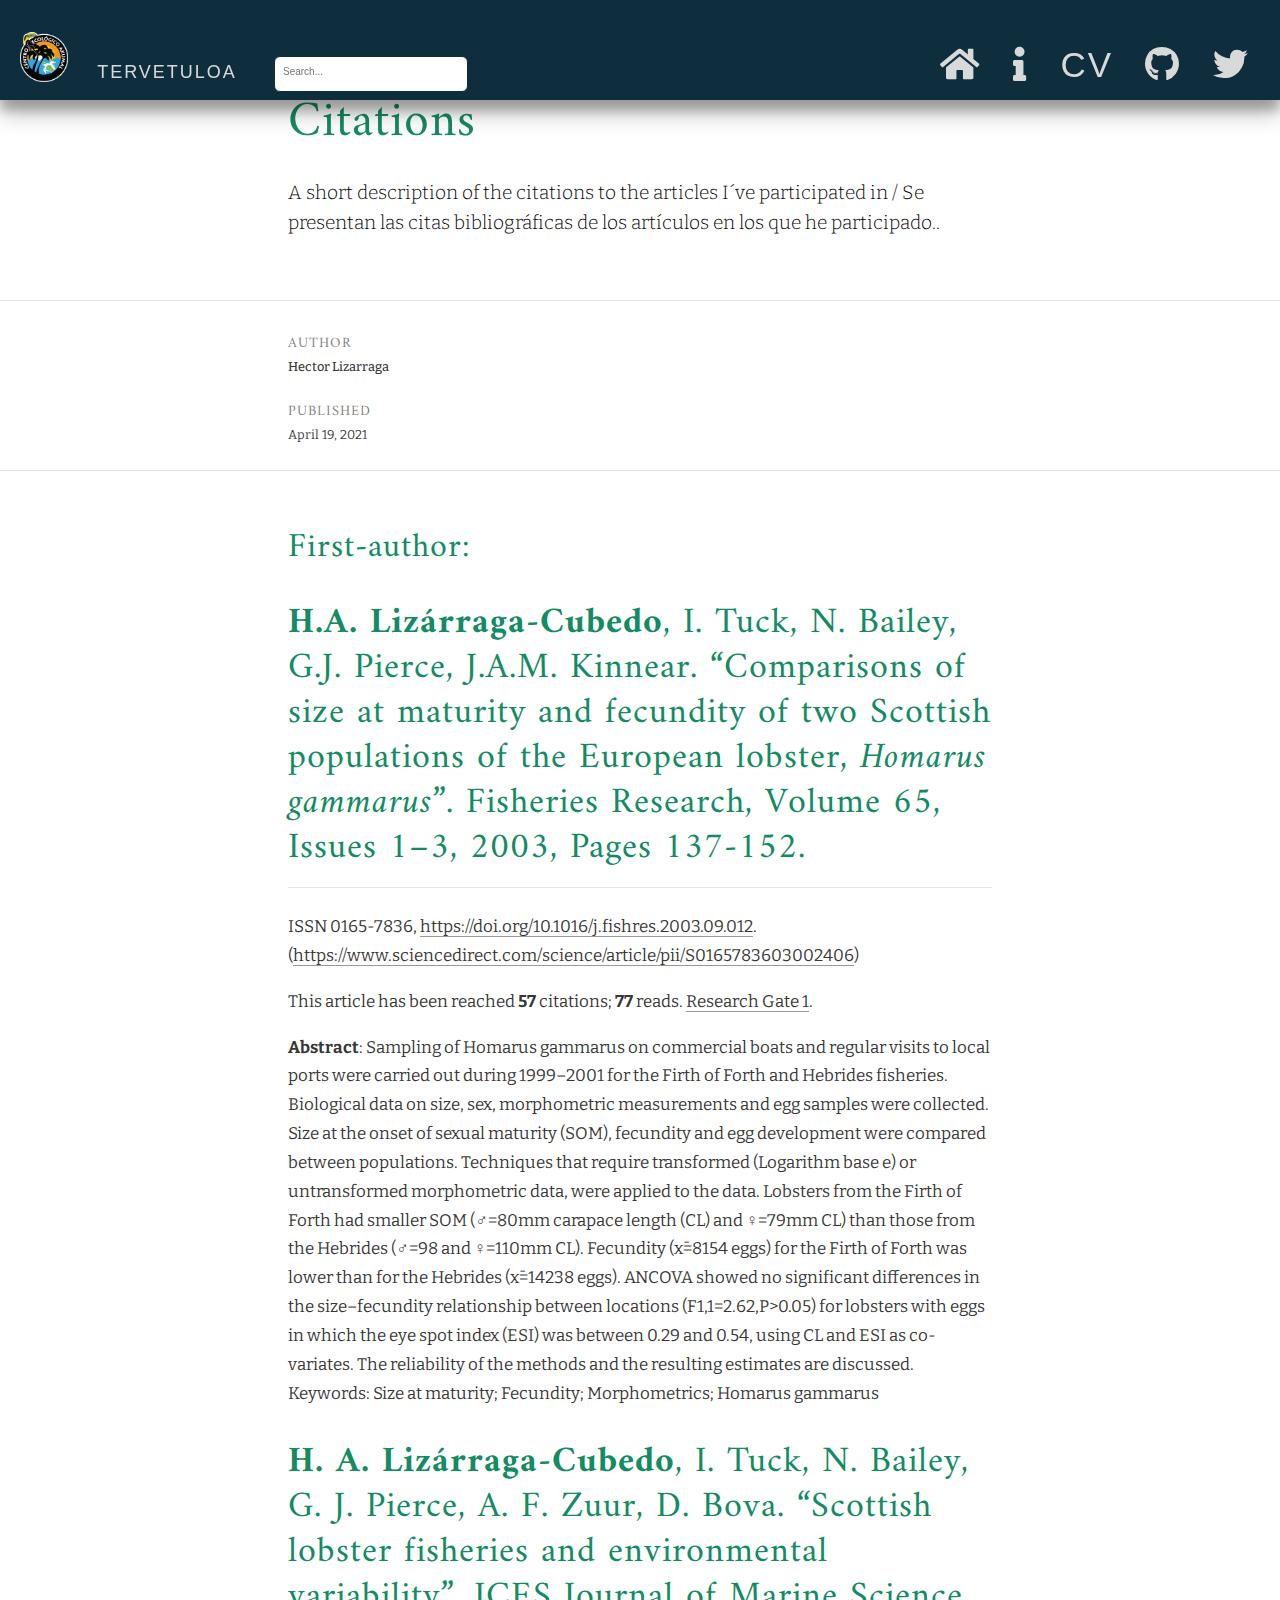
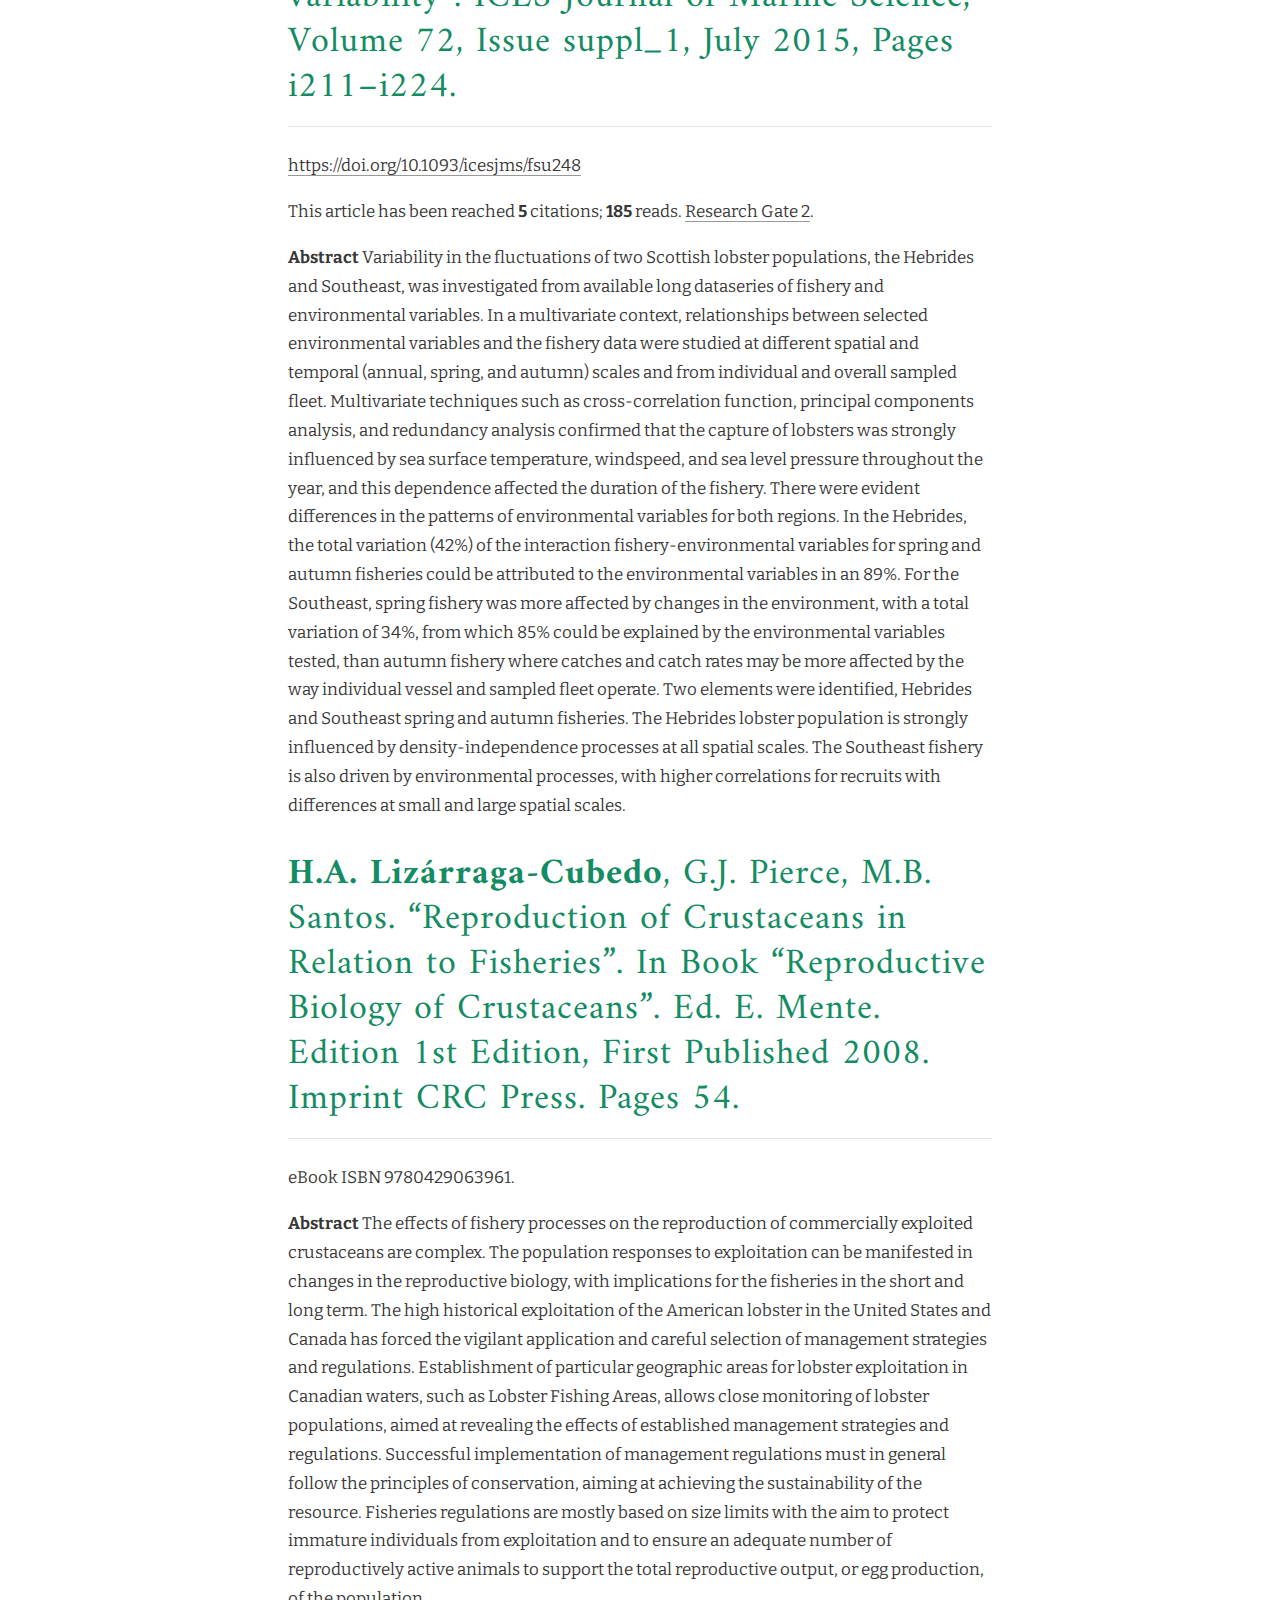
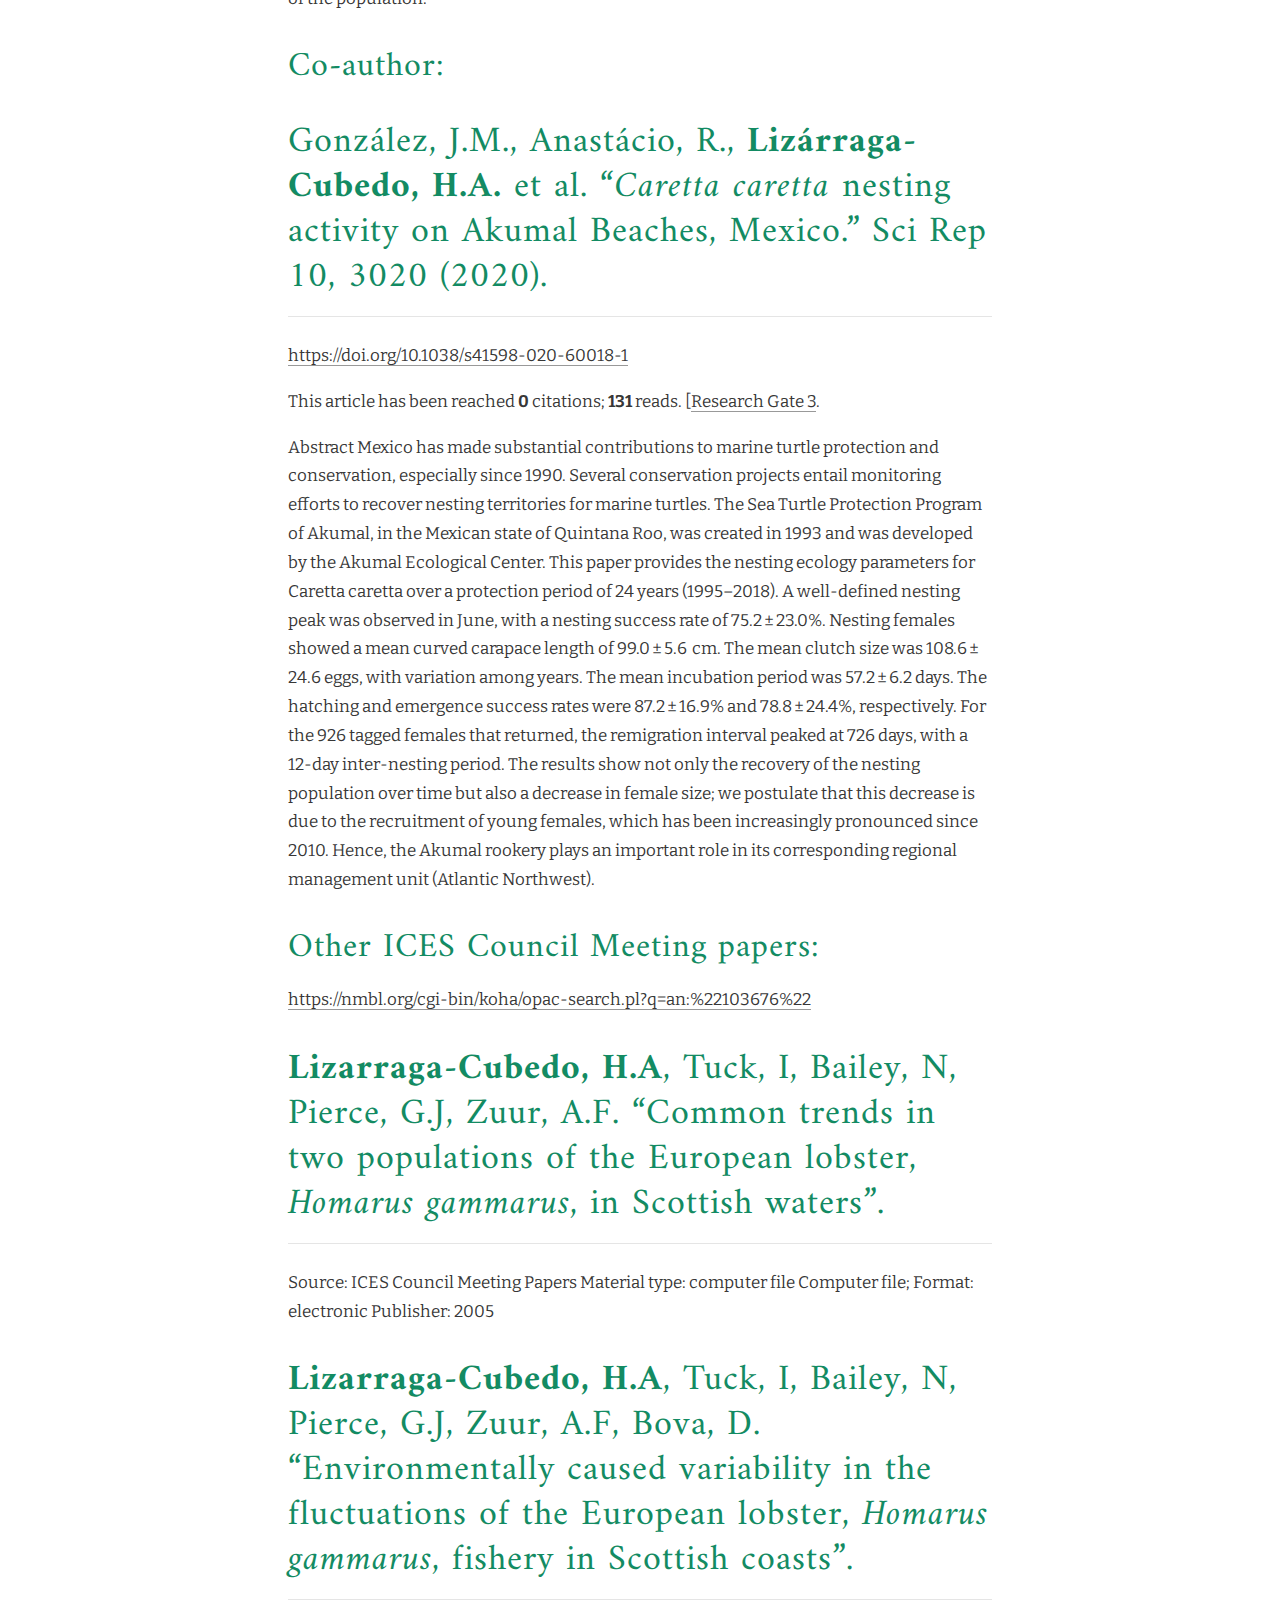
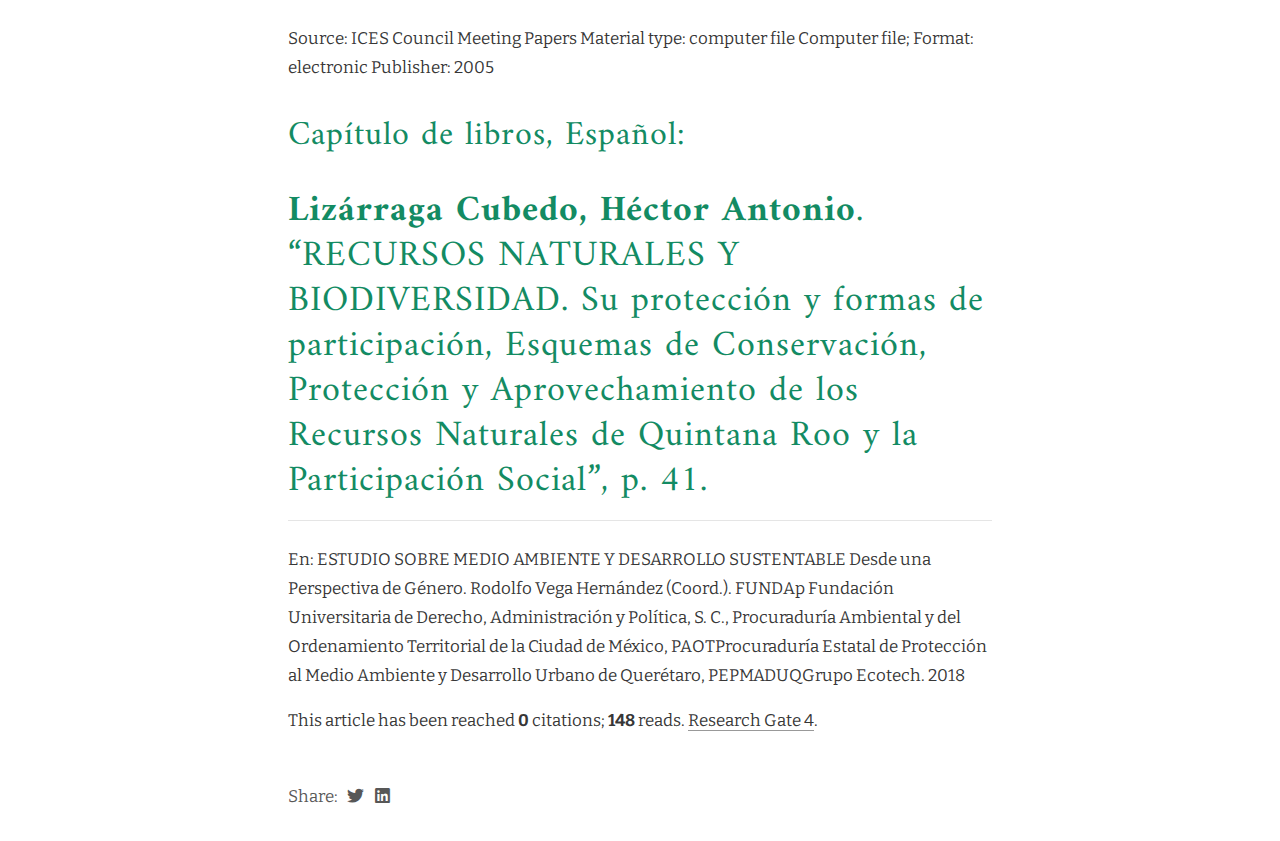
==== commit e5ee7abf: "Menu 5" ====
--- a/docs/posts/2021-04-19-citations/index.html
+++ b/docs/posts/2021-04-19-citations/index.html
@@ -3492,13 +3492,7 @@
 <a href="../../about.html">
 <i class="fa fa-info" aria-hidden="true"></i>
 </a>
-<a href="../../citations.html">
-<i class="fa fa-quote-right" aria-hidden="true"></i>
-</a>
-<a href="../../curriculum-vitae.html">CV-Es</a>
-<a href="../../welcome.html">
-<i class="fa fa-user" aria-hidden="true"></i>
-</a>
+<a href="../../blog.html">CV</a>
 <a href="https://github.com/halizarraga">
 <i class="fab fa-github" aria-hidden="true"></i>
 </a>
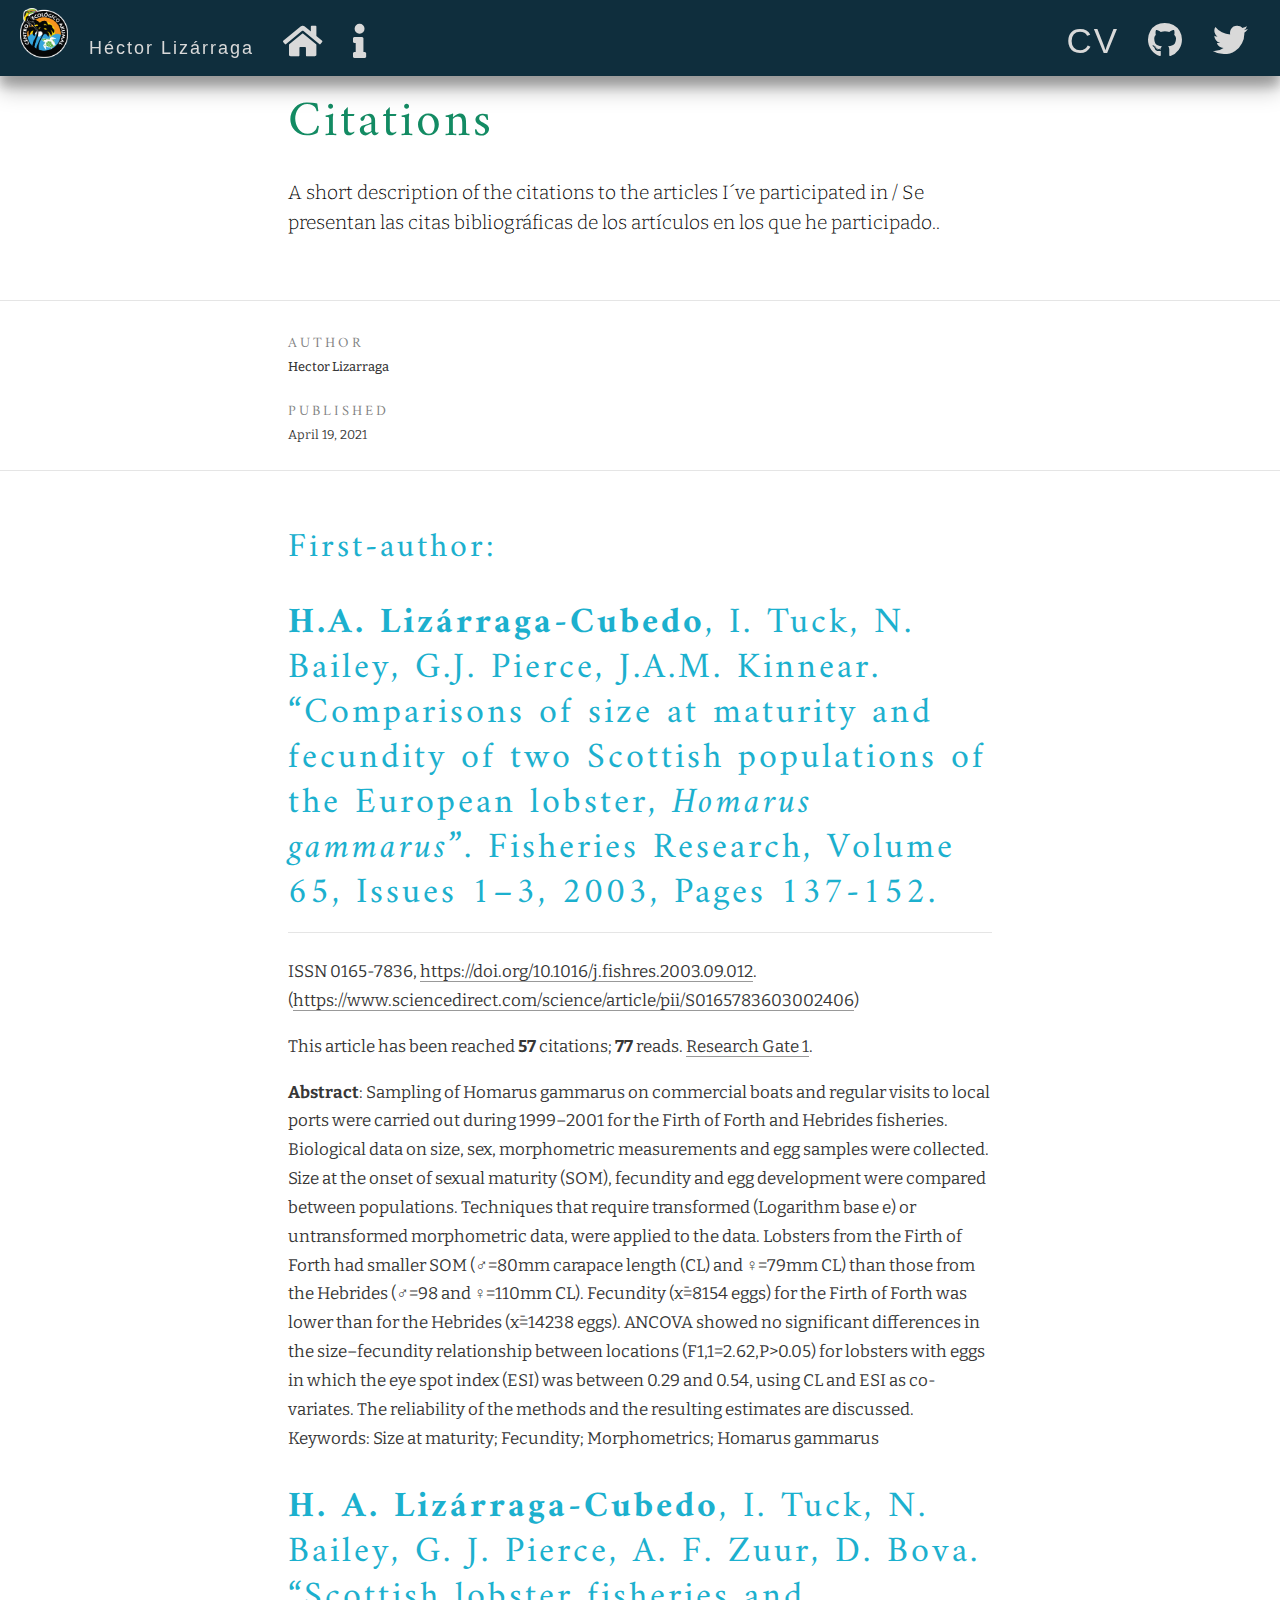
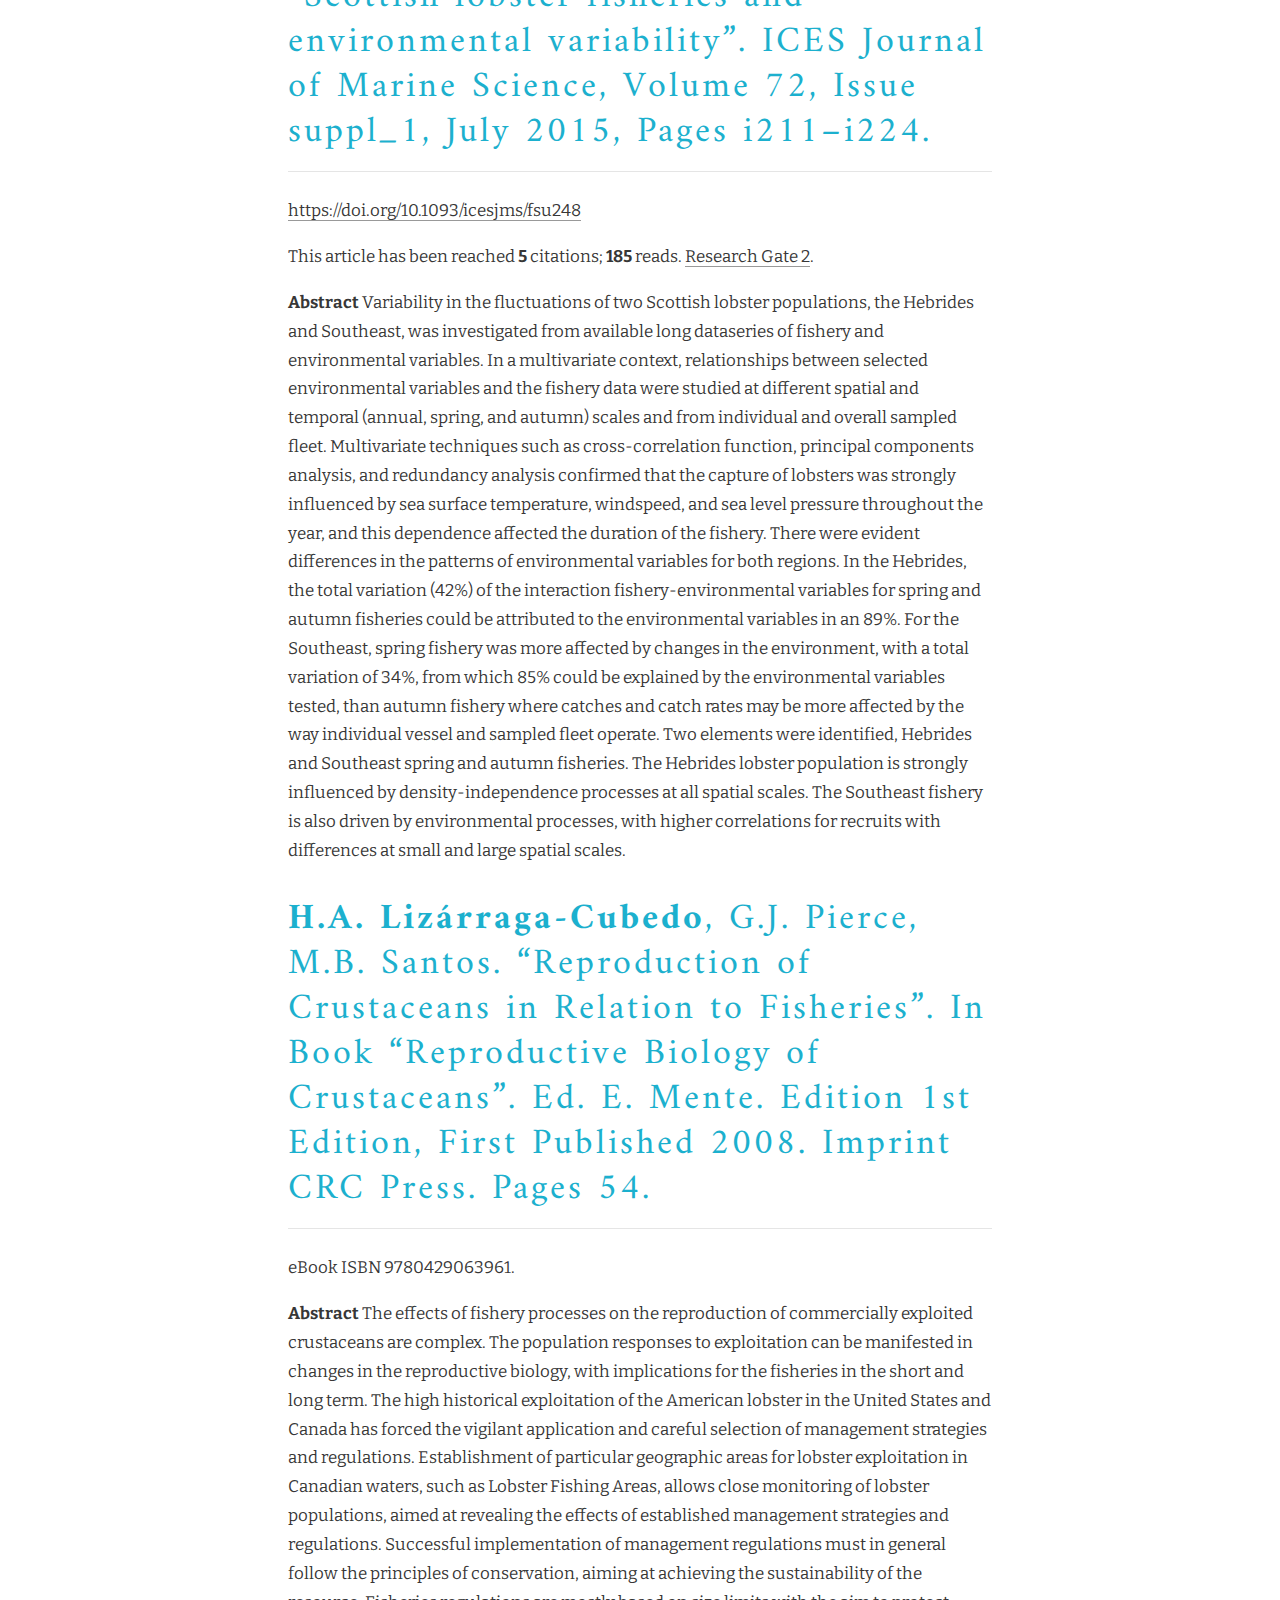
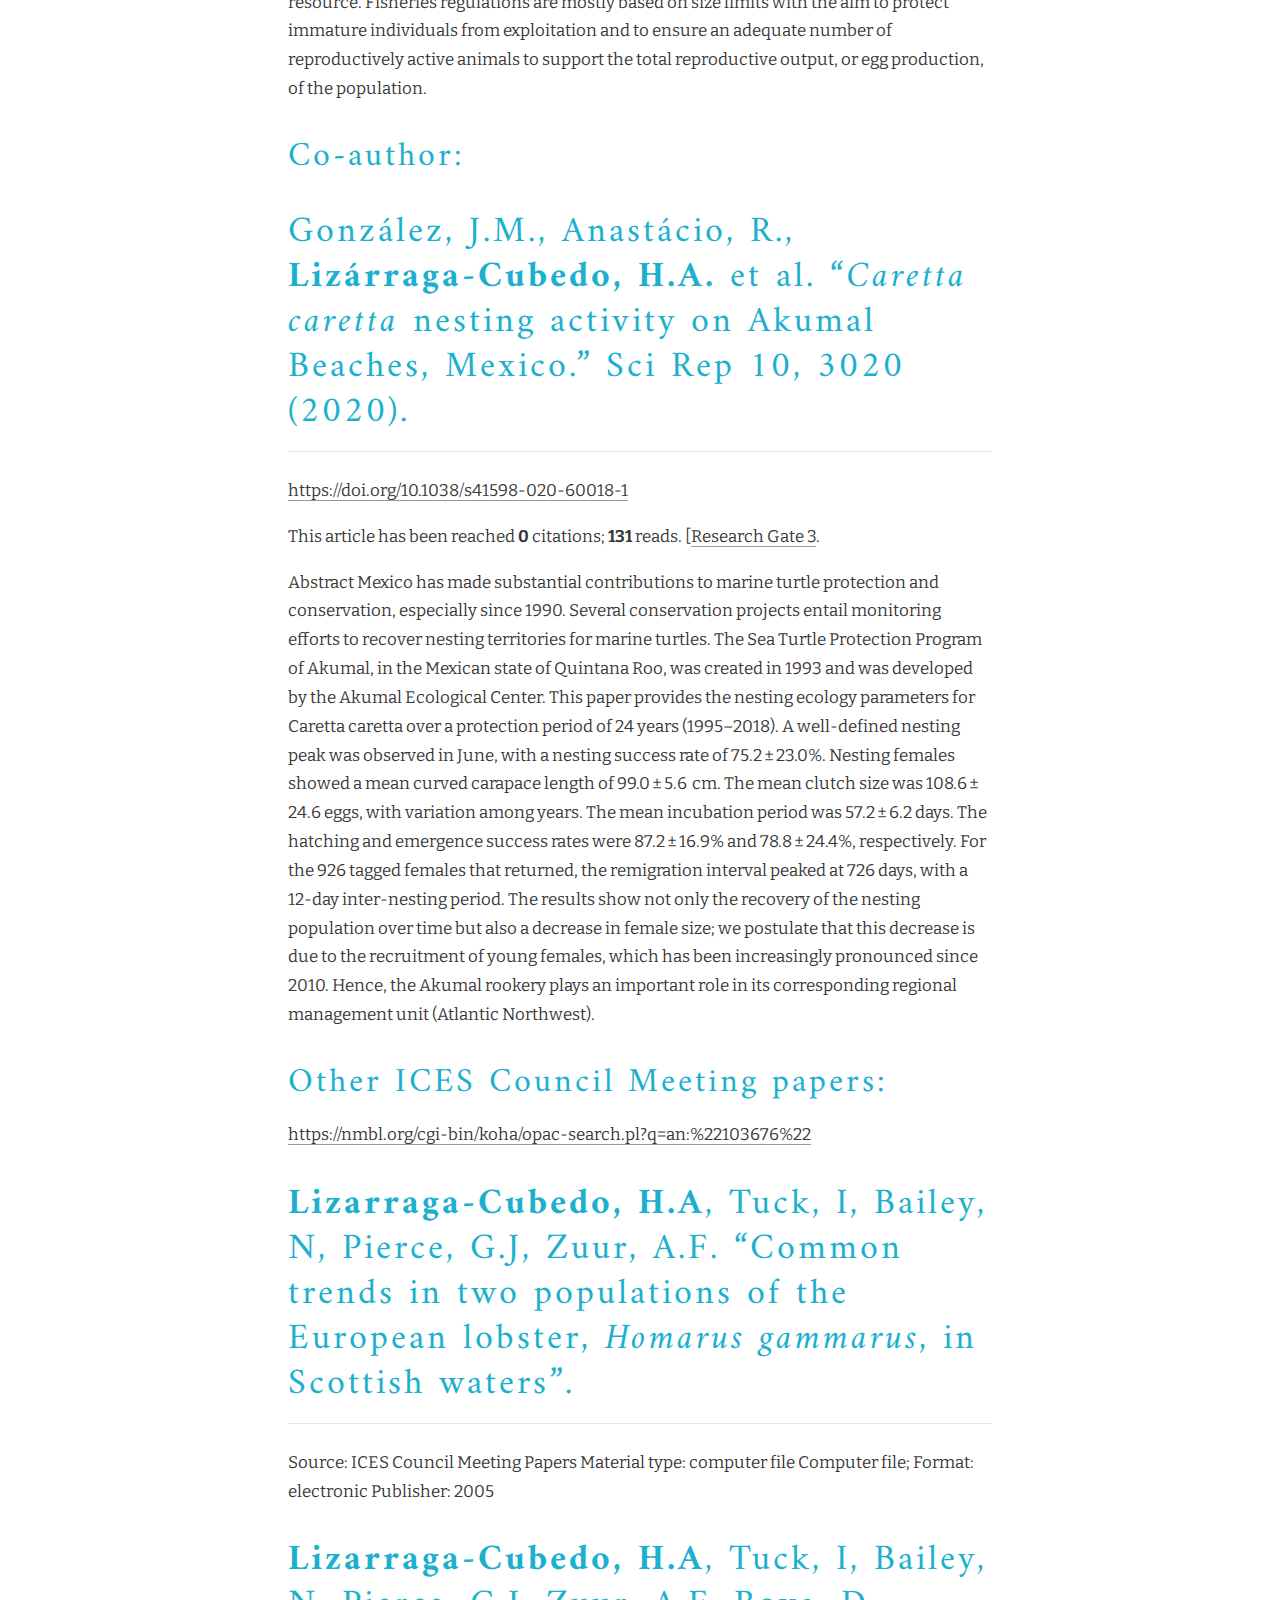
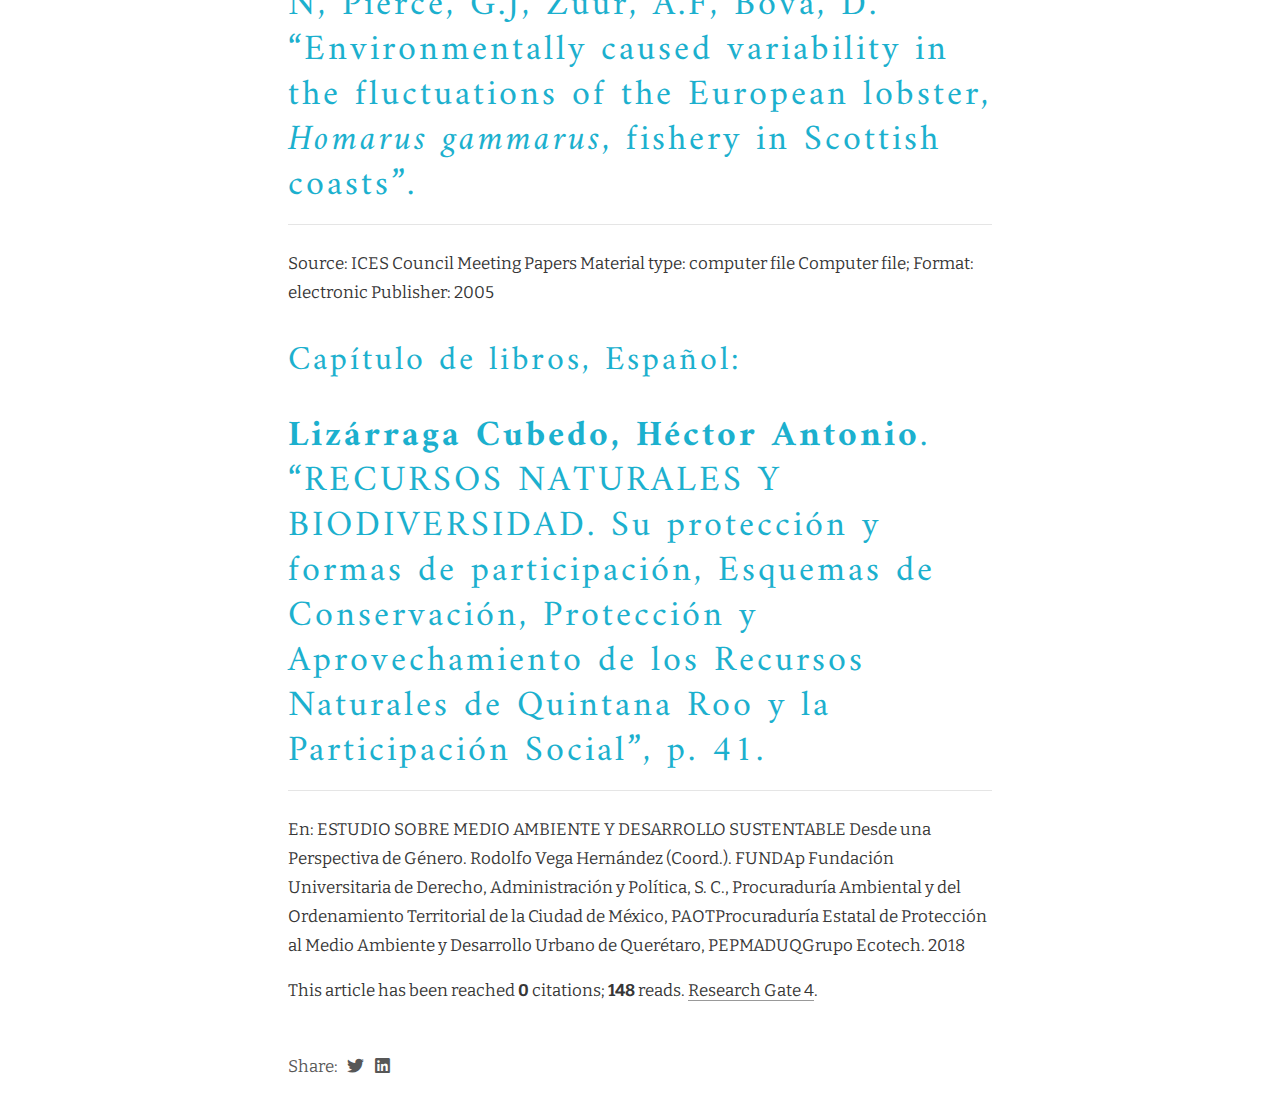
==== commit c571893b: "Icons" ====
--- a/docs/posts/2021-04-19-citations/index.html
+++ b/docs/posts/2021-04-19-citations/index.html
@@ -85,7 +85,7 @@
 </style>
 
   <!--radix_placeholder_meta_tags-->
-<title>Tervetuloa: Citations</title>
+<title>Héctor Lizárraga: Citations</title>
 
 <meta property="description" itemprop="description" content="A short description of the citations to the articles I´ve participated in / Se presentan las citas bibliográficas de los artículos en los que he participado.."/>
 
@@ -97,16 +97,16 @@
 <meta name="article:author" content="Hector Lizarraga"/>
 
 <!--  https://developers.facebook.com/docs/sharing/webmasters#markup -->
-<meta property="og:title" content="Tervetuloa: Citations"/>
+<meta property="og:title" content="Héctor Lizárraga: Citations"/>
 <meta property="og:type" content="article"/>
 <meta property="og:description" content="A short description of the citations to the articles I´ve participated in / Se presentan las citas bibliográficas de los artículos en los que he participado.."/>
 <meta property="og:url" content="https://halizarraga.github.io/Pagina/posts/2021-04-19-citations/"/>
 <meta property="og:locale" content="en_US"/>
-<meta property="og:site_name" content="Tervetuloa"/>
+<meta property="og:site_name" content="Héctor Lizárraga"/>
 
 <!--  https://dev.twitter.com/cards/types/summary -->
 <meta property="twitter:card" content="summary"/>
-<meta property="twitter:title" content="Tervetuloa: Citations"/>
+<meta property="twitter:title" content="Héctor Lizárraga: Citations"/>
 <meta property="twitter:description" content="A short description of the citations to the articles I´ve participated in / Se presentan las citas bibliográficas de los artículos en los que he participado.."/>
 <meta property="twitter:url" content="https://halizarraga.github.io/Pagina/posts/2021-04-19-citations/"/>
 
@@ -469,265 +469,6 @@
 <link href="../../site_libs/font-awesome-5.1.0/css/all.css" rel="stylesheet"/>
 <link href="../../site_libs/font-awesome-5.1.0/css/v4-shims.css" rel="stylesheet"/>
 <script src="../../site_libs/headroom-0.9.4/headroom.min.js"></script>
-<script src="../../site_libs/autocomplete-0.37.1/autocomplete.min.js"></script>
-<script src="../../site_libs/fuse-6.4.1/fuse.min.js"></script>
-
-<script type="application/javascript">
-
-function getMeta(metaName) {
-  var metas = document.getElementsByTagName('meta');
-  for (let i = 0; i < metas.length; i++) {
-    if (metas[i].getAttribute('name') === metaName) {
-      return metas[i].getAttribute('content');
-    }
-  }
-  return '';
-}
-
-function offsetURL(url) {
-  var offset = getMeta('distill:offset');
-  return offset ? offset + '/' + url : url;
-}
-
-function createFuseIndex() {
-
-  // create fuse index
-  var options = {
-    keys: [
-      { name: 'title', weight: 20 },
-      { name: 'categories', weight: 15 },
-      { name: 'description', weight: 10 },
-      { name: 'contents', weight: 5 },
-    ],
-    ignoreLocation: true,
-    threshold: 0
-  };
-  var fuse = new window.Fuse([], options);
-
-  // fetch the main search.json
-  return fetch(offsetURL('search.json'))
-    .then(function(response) {
-      if (response.status == 200) {
-        return response.json().then(function(json) {
-          // index main articles
-          json.articles.forEach(function(article) {
-            fuse.add(article);
-          });
-          // download collections and index their articles
-          return Promise.all(json.collections.map(function(collection) {
-            return fetch(offsetURL(collection)).then(function(response) {
-              if (response.status === 200) {
-                return response.json().then(function(articles) {
-                  articles.forEach(function(article) {
-                    fuse.add(article);
-                  });
-                })
-              } else {
-                return Promise.reject(
-                  new Error('Unexpected status from search index request: ' +
-                            response.status)
-                );
-              }
-            });
-          })).then(function() {
-            return fuse;
-          });
-        });
-
-      } else {
-        return Promise.reject(
-          new Error('Unexpected status from search index request: ' +
-                      response.status)
-        );
-      }
-    });
-}
-
-window.document.addEventListener("DOMContentLoaded", function (event) {
-
-  // get search element (bail if we don't have one)
-  var searchEl = window.document.getElementById('distill-search');
-  if (!searchEl)
-    return;
-
-  createFuseIndex()
-    .then(function(fuse) {
-
-      // make search box visible
-      searchEl.classList.remove('hidden');
-
-      // initialize autocomplete
-      var options = {
-        autoselect: true,
-        hint: false,
-        minLength: 2,
-      };
-      window.autocomplete(searchEl, options, [{
-        source: function(query, callback) {
-          const searchOptions = {
-            isCaseSensitive: false,
-            shouldSort: true,
-            minMatchCharLength: 2,
-            limit: 10,
-          };
-          var results = fuse.search(query, searchOptions);
-          callback(results
-            .map(function(result) { return result.item; })
-          );
-        },
-        templates: {
-          suggestion: function(suggestion) {
-            var img = suggestion.preview && Object.keys(suggestion.preview).length > 0
-              ? `<img src="${offsetURL(suggestion.preview)}"</img>`
-              : '';
-            var html = `
-              <div class="search-item">
-                <h3>${suggestion.title}</h3>
-                <div class="search-item-description">
-                  ${suggestion.description || ''}
-                </div>
-                <div class="search-item-preview">
-                  ${img}
-                </div>
-              </div>
-            `;
-            return html;
-          }
-        }
-      }]).on('autocomplete:selected', function(event, suggestion) {
-        window.location.href = offsetURL(suggestion.path);
-      });
-      // remove inline display style on autocompleter (we want to
-      // manage responsive display via css)
-      $('.algolia-autocomplete').css("display", "");
-    })
-    .catch(function(error) {
-      console.log(error);
-    });
-
-});
-
-</script>
-
-<style type="text/css">
-
-.nav-search {
-  font-size: x-small;
-}
-
-/* Algolioa Autocomplete */
-
-.algolia-autocomplete {
-  display: inline-block;
-  margin-left: 10px;
-  vertical-align: sub;
-  background-color: white;
-  color: black;
-  padding: 6px;
-  padding-top: 8px;
-  padding-bottom: 0;
-  border-radius: 6px;
-  border: 1px #0F2E3D solid;
-  width: 180px;
-}
-
-
-@media screen and (max-width: 768px) {
-  .distill-site-nav .algolia-autocomplete {
-    display: none;
-    visibility: hidden;
-  }
-  .distill-site-nav.responsive .algolia-autocomplete {
-    display: inline-block;
-    visibility: visible;
-  }
-  .distill-site-nav.responsive .algolia-autocomplete .aa-dropdown-menu {
-    margin-left: 0;
-    width: 400px;
-    max-height: 400px;
-  }
-}
-
-.algolia-autocomplete .aa-input, .algolia-autocomplete .aa-hint {
-  width: 90%;
-  outline: none;
-  border: none;
-}
-
-.algolia-autocomplete .aa-hint {
-  color: #999;
-}
-.algolia-autocomplete .aa-dropdown-menu {
-  width: 550px;
-  max-height: 70vh;
-  overflow-x: visible;
-  overflow-y: scroll;
-  padding: 5px;
-  margin-top: 3px;
-  margin-left: -150px;
-  background-color: #fff;
-  border-radius: 5px;
-  border: 1px solid #999;
-  border-top: none;
-}
-
-.algolia-autocomplete .aa-dropdown-menu .aa-suggestion {
-  cursor: pointer;
-  padding: 5px 4px;
-  border-bottom: 1px solid #eee;
-}
-
-.algolia-autocomplete .aa-dropdown-menu .aa-suggestion:last-of-type {
-  border-bottom: none;
-  margin-bottom: 2px;
-}
-
-.algolia-autocomplete .aa-dropdown-menu .aa-suggestion .search-item {
-  overflow: hidden;
-  font-size: 0.8em;
-  line-height: 1.4em;
-}
-
-.algolia-autocomplete .aa-dropdown-menu .aa-suggestion .search-item h3 {
-  font-size: 1rem;
-  margin-block-start: 0;
-  margin-block-end: 5px;
-}
-
-.algolia-autocomplete .aa-dropdown-menu .aa-suggestion .search-item-description {
-  display: inline-block;
-  overflow: hidden;
-  height: 2.8em;
-  width: 80%;
-  margin-right: 4%;
-}
-
-.algolia-autocomplete .aa-dropdown-menu .aa-suggestion .search-item-preview {
-  display: inline-block;
-  width: 15%;
-}
-
-.algolia-autocomplete .aa-dropdown-menu .aa-suggestion .search-item-preview img {
-  height: 3em;
-  width: auto;
-  display: none;
-}
-
-.algolia-autocomplete .aa-dropdown-menu .aa-suggestion .search-item-preview img[src] {
-  display: initial;
-}
-
-.algolia-autocomplete .aa-dropdown-menu .aa-suggestion.aa-cursor {
-  background-color: #eee;
-}
-.algolia-autocomplete .aa-dropdown-menu .aa-suggestion em {
-  font-weight: bold;
-  font-style: normal;
-}
-
-</style>
-
-
 <!--/radix_placeholder_navigation_in_header-->
   <!--radix_placeholder_distill-->
 
@@ -2148,7 +1889,7 @@
   --fig-cap-size:    13px;
   /*-- Main font colors --*/
   --title-color:     #138b63;
-  --header-color:    #138b63;
+  --header-color:    #1cb0ce;
   --body-color:      rgba(0, 0, 0, 0.8);
   --aside-color:     rgba(0, 0, 0, 0.6);
   --fig-cap-color:   rgba(0, 0, 0, 0.6);
@@ -2158,14 +1899,19 @@
   --body-font:       "Bitter", sans-serif;
 }
 
+/* main page */
+.box {
+  border: none;
+}
+
 
 /* nav bar */
 
 .distill-site-nav {
   color: #fff;
-  background-color: #333333;
+  background-color: #fff;
   font-size: 25px;
-  font-weight: 500;
+  font-weight: 400;
 }
 
 
@@ -2205,16 +1951,12 @@
 
 
 
-.distill-site-header .logo img {
-    display: block;
-    max-height: 25px;
-    width: auto;
-}
 
 .distill-site-header .title {
     font-size: 25px;
     min-width: 150px;
     font-weight: 400;
+    padding-top: 0.5rem;
 }
 
 
@@ -2224,8 +1966,10 @@
   font-family: 'Amiri', sans-serif;
   color: #d9d9d9;
   background-color: #fcfc39;
+  --hover-color:      #787878;                   /* edited */
   font-size: 15px;
-  font-weight: 500;
+  font-weight: 400;
+  padding-top: 0.5rem;
 }
 
 .distill-site-footer {
@@ -2245,12 +1989,13 @@
 .distill-site-header { 
   letter-spacing: 2px;
   font-size: 25px;
-  text-transform: uppercase;
-  --text-size: 35px;
+  text-transform: none;
+  --text-size: 25px;
+  padding-top: 0.5rem;
 }
 
 h1, h2, h3, h4, h5, h6 {
-  letter-spacing: 1px;
+  letter-spacing: 3px;
   font-weight: 300;
 }
 
@@ -2259,11 +2004,11 @@
 }
 
 .distill-site-header .icon img{
-  max-height: 25px; /* Makes icons bigger, default was 20px */
+  max-height: 20px; /* Makes icons bigger, default was 20px */
 }
 
 .distill-site-header {
-  padding-top: 2rem;
+  padding-top: 0.5rem;
 }
 
 d-title h1,
@@ -3482,16 +3227,15 @@
 <a class="logo" href="http://ceakumal.org">
 <img src="../../LOGO CEA.png" alt="Logo"/>
 </a>
-<a href="../../index.html" class="title">Tervetuloa</a>
-<input id="distill-search" class="nav-search hidden" type="text" placeholder="Search..."/>
-</div>
-<div class="nav-right">
+<a href="../../index.html" class="title">Héctor Lizárraga</a>
 <a href="../../index.html">
 <i class="fas fa-home" aria-hidden="true"></i>
 </a>
 <a href="../../about.html">
 <i class="fa fa-info" aria-hidden="true"></i>
 </a>
+</div>
+<div class="nav-right">
 <a href="../../blog.html">CV</a>
 <a href="https://github.com/halizarraga">
 <i class="fab fa-github" aria-hidden="true"></i>
